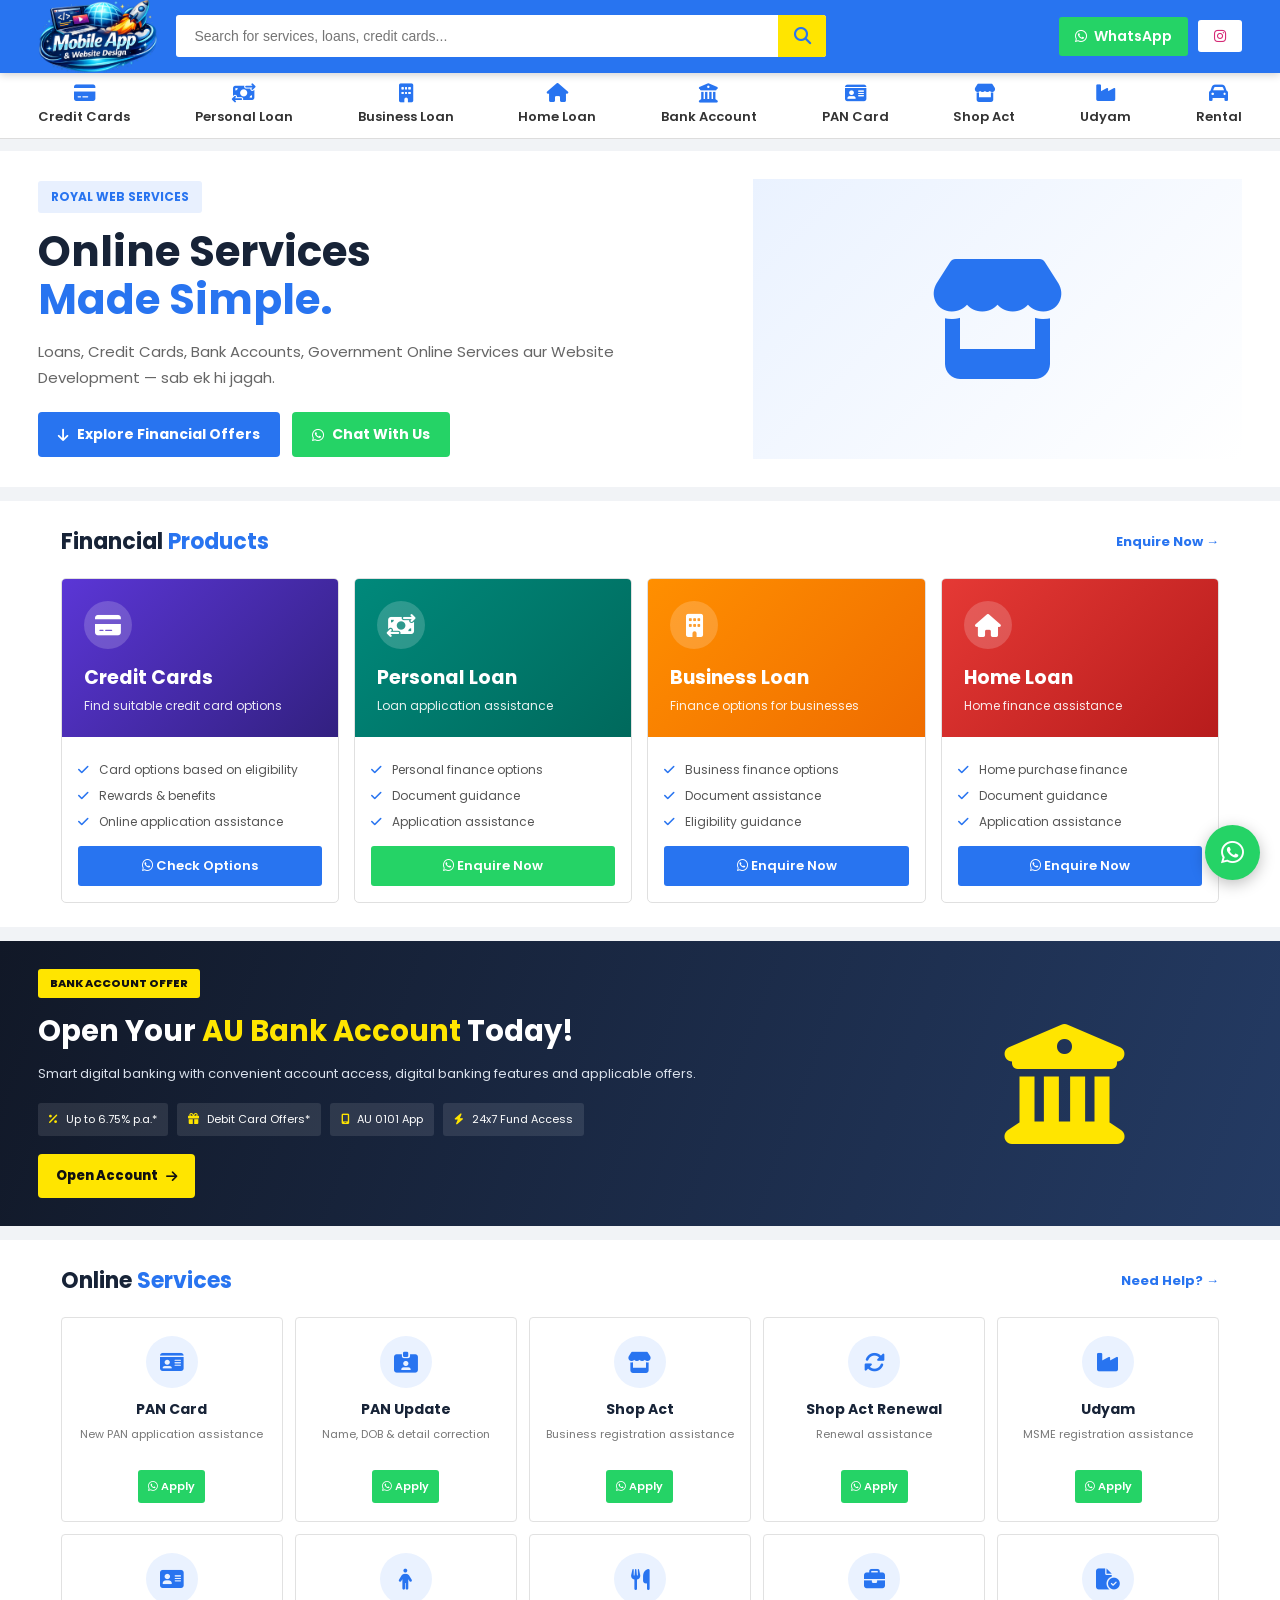
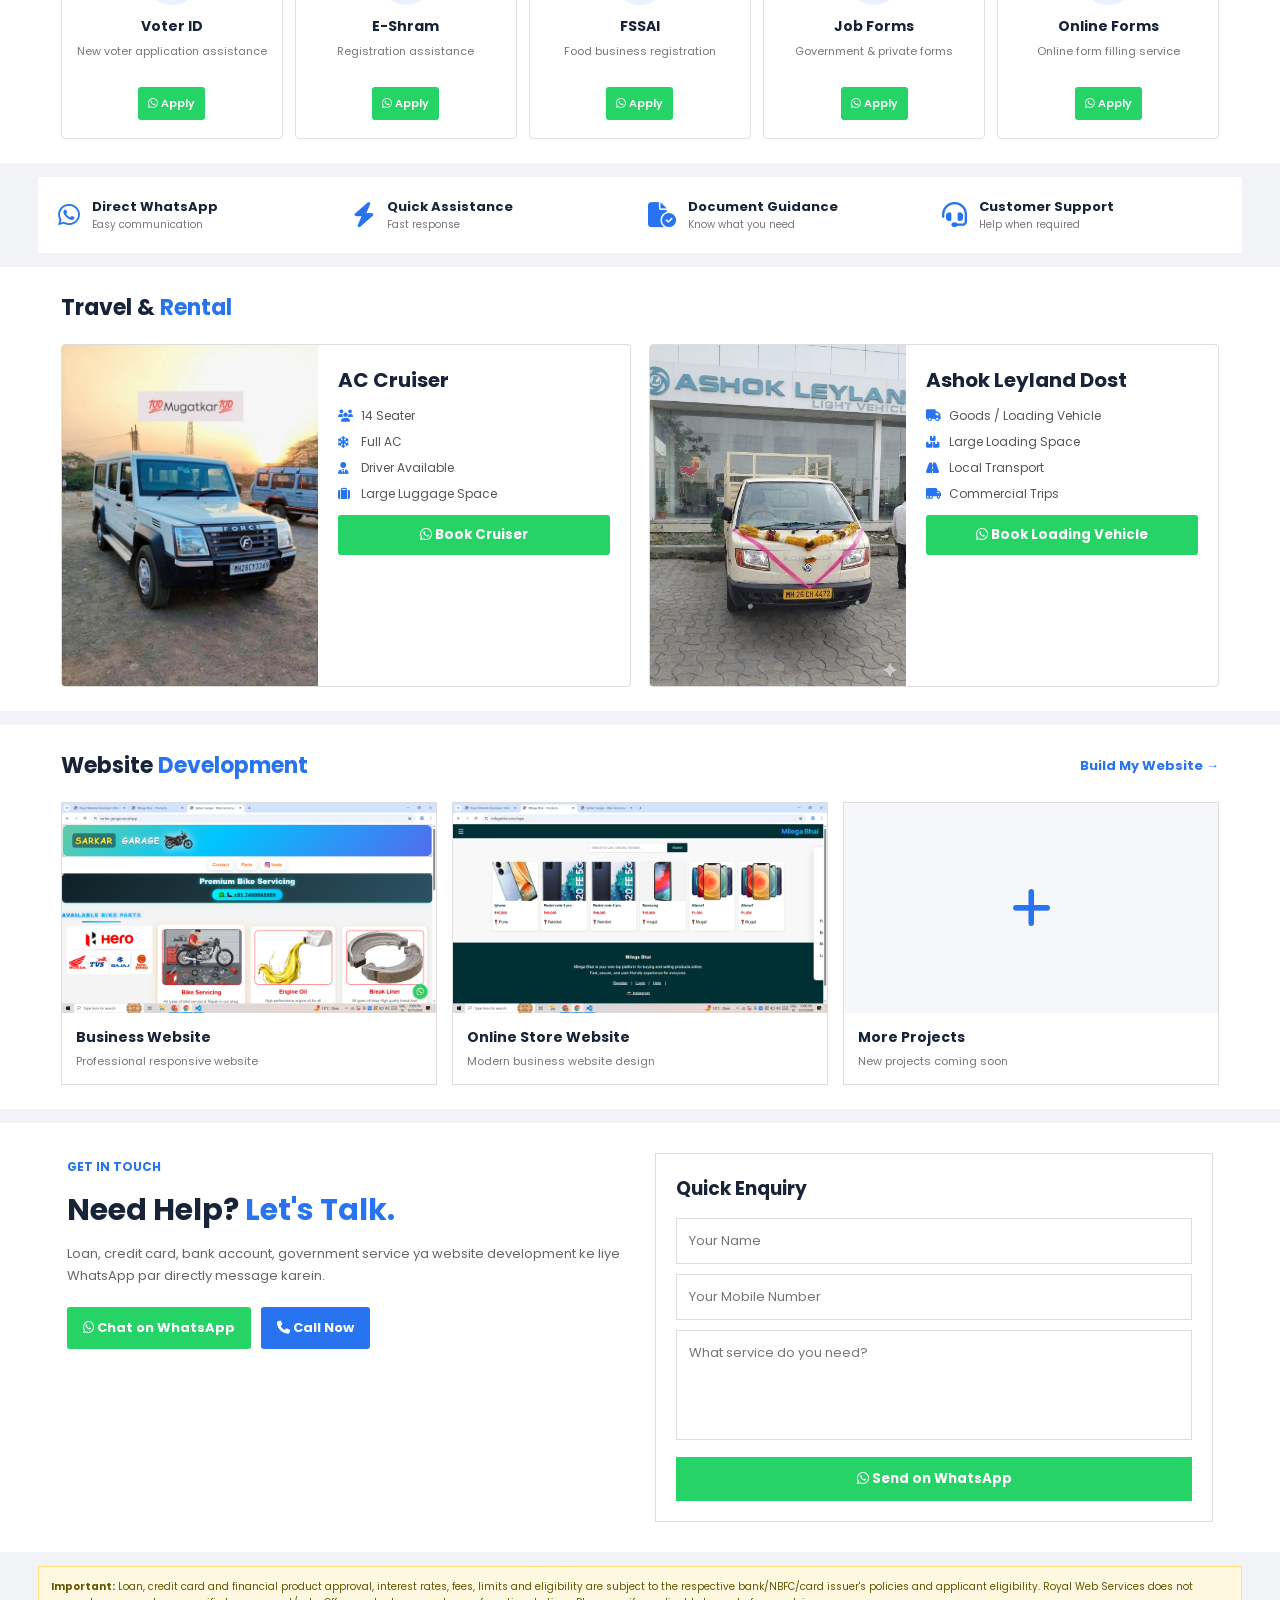
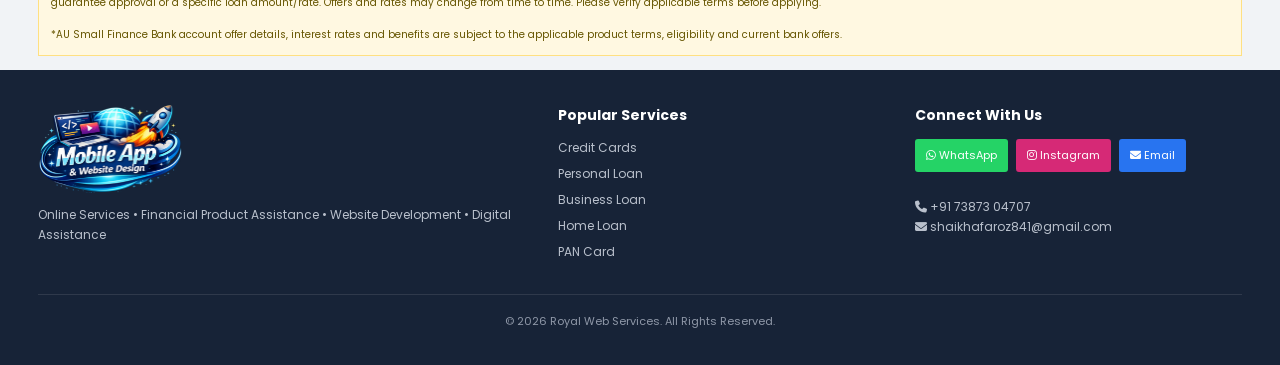
==== index.html @ bbc46e5a "Update index.html" ====
<!DOCTYPE html>
<html lang="en">
<head>

<meta charset="UTF-8">
<meta name="viewport" content="width=device-width, initial-scale=1.0">

<title>Royal Web Services | Online Services, Loans & Credit Cards</title>

<meta name="description"
content="Royal Web Services - PAN Card, Shop Act, Udyam, Credit Cards, Personal Loan, Business Loan, Home Loan, AU Bank Account and Website Development.">

<link rel="preconnect" href="https://fonts.googleapis.com">
<link rel="preconnect" href="https://fonts.gstatic.com" crossorigin>

<link href="https://fonts.googleapis.com/css2?family=Poppins:wght@400;500;600;700;800&display=swap"
rel="stylesheet">

<link rel="stylesheet"
href="https://cdnjs.cloudflare.com/ajax/libs/font-awesome/6.5.0/css/all.min.css">

<!-- Google Analytics -->
<script async src="https://www.googletagmanager.com/gtag/js?id=G-CPXV03J7HS"></script>

<script>
window.dataLayer = window.dataLayer || [];

function gtag(){
    dataLayer.push(arguments);
}

gtag('js', new Date());
gtag('config', 'G-CPXV03J7HS');
</script>

<style>

/* =====================================================
   RESET
===================================================== */

*{
    margin:0;
    padding:0;
    box-sizing:border-box;
}

html{
    scroll-behavior:smooth;
}

body{
    font-family:'Poppins',sans-serif;
    background:#f1f3f6;
    color:#172337;
}

a{
    text-decoration:none;
    color:inherit;
}

button{
    font-family:inherit;
    cursor:pointer;
}

img{
    max-width:100%;
    display:block;
}

.container{
    width:94%;
    max-width:1250px;
    margin:auto;
}


/* =====================================================
   HEADER
===================================================== */

header{
    background:#2874f0;
    position:sticky;
    top:0;
    z-index:9999;
    box-shadow:0 2px 8px rgba(0,0,0,.18);
}

.top-header{
    min-height:64px;
    display:flex;
    align-items:center;
    gap:18px;
}

.logo{
    width:120px;
}

.logo img{
    width:120px;
}


/* SEARCH */

.search-box{
    flex:1;
    position:relative;
    max-width:650px;
}

.search-box input{
    width:100%;
    height:42px;
    border:none;
    outline:none;
    border-radius:3px;
    padding:0 48px 0 18px;
    font-size:14px;
    background:#fff;
}

.search-box button{
    position:absolute;
    right:0;
    top:0;
    width:48px;
    height:42px;
    border:none;
    background:#ffe500;
    color:#2874f0;
    font-size:17px;
    border-radius:0 3px 3px 0;
}


/* HEADER BUTTONS */

.header-actions{
    display:flex;
    align-items:center;
    gap:10px;
    margin-left:auto;
}

.header-btn{
    background:white;
    color:#2874f0;
    padding:9px 16px;
    border-radius:3px;
    font-size:14px;
    font-weight:600;
    display:flex;
    align-items:center;
    gap:7px;
}

.header-btn.whatsapp{
    background:#25d366;
    color:white;
}

.header-btn.instagram{
    background:#fff;
    color:#d62976;
}


/* =====================================================
   CATEGORY BAR
===================================================== */

.category-bar{
    background:white;
    border-bottom:1px solid #ddd;
}

.categories{
    display:flex;
    justify-content:space-between;
    align-items:center;
    overflow-x:auto;
    gap:20px;
    padding:11px 0;
    scrollbar-width:none;
}

.categories::-webkit-scrollbar{
    display:none;
}

.category{
    min-width:max-content;
    text-align:center;
    font-size:13px;
    font-weight:600;
    color:#333;
}

.category i{
    display:block;
    font-size:19px;
    color:#2874f0;
    margin-bottom:4px;
}


/* =====================================================
   HERO
===================================================== */

.hero{
    background:white;
    margin-top:12px;
}

.hero-inner{
    min-height:310px;
    display:grid;
    grid-template-columns:1.4fr 1fr;
    align-items:center;
    gap:30px;
}

.hero-content{
    padding:30px 0;
}

.hero-label{
    display:inline-block;
    background:#e8f0fe;
    color:#2874f0;
    padding:7px 13px;
    border-radius:3px;
    font-size:12px;
    font-weight:700;
    margin-bottom:15px;
}

.hero h1{
    font-size:42px;
    line-height:1.15;
    margin-bottom:15px;
    color:#172337;
}

.hero h1 span{
    color:#2874f0;
}

.hero p{
    color:#666;
    max-width:650px;
    font-size:15px;
    line-height:1.7;
}

.hero-buttons{
    display:flex;
    gap:12px;
    margin-top:22px;
    flex-wrap:wrap;
}

.hero-btn{
    padding:12px 20px;
    border-radius:4px;
    font-weight:700;
    font-size:14px;
    display:inline-flex;
    align-items:center;
    gap:8px;
}

.hero-btn.primary{
    background:#2874f0;
    color:white;
}

.hero-btn.secondary{
    background:#25d366;
    color:white;
}

.hero-image{
    height:280px;
    display:flex;
    align-items:center;
    justify-content:center;
    background:linear-gradient(135deg,#eaf2ff,#fff);
}

.hero-image i{
    font-size:120px;
    color:#2874f0;
}


/* =====================================================
   SECTION
===================================================== */

.section{
    margin-top:14px;
    background:white;
    padding:24px;
}

.section-title{
    display:flex;
    justify-content:space-between;
    align-items:center;
    margin-bottom:20px;
}

.section-title h2{
    font-size:22px;
}

.section-title h2 span{
    color:#2874f0;
}

.view-all{
    color:#2874f0;
    font-size:13px;
    font-weight:700;
}


/* =====================================================
   FINANCIAL PRODUCTS
===================================================== */

.finance-grid{
    display:grid;
    grid-template-columns:repeat(4,1fr);
    gap:15px;
}

.finance-card{
    border:1px solid #e0e0e0;
    border-radius:5px;
    overflow:hidden;
    background:white;
    transition:.25s;
    position:relative;
}

.finance-card:hover{
    transform:translateY(-3px);
    box-shadow:0 5px 18px rgba(0,0,0,.12);
}

.finance-top{
    padding:22px;
    background:linear-gradient(135deg,#2874f0,#1554c4);
    color:white;
}

.finance-top.credit{
    background:linear-gradient(135deg,#5b36d6,#322080);
}

.finance-top.personal{
    background:linear-gradient(135deg,#00897b,#00695c);
}

.finance-top.business{
    background:linear-gradient(135deg,#ff8f00,#ef6c00);
}

.finance-top.home{
    background:linear-gradient(135deg,#e53935,#b71c1c);
}

.finance-icon{
    width:48px;
    height:48px;
    border-radius:50%;
    background:rgba(255,255,255,.18);
    display:flex;
    align-items:center;
    justify-content:center;
    font-size:23px;
    margin-bottom:14px;
}

.finance-top h3{
    font-size:19px;
    margin-bottom:5px;
}

.finance-top p{
    font-size:12px;
    opacity:.9;
}

.finance-body{
    padding:16px;
}

.finance-body ul{
    list-style:none;
    margin-bottom:15px;
}

.finance-body li{
    font-size:12px;
    margin:8px 0;
    color:#555;
}

.finance-body li i{
    color:#2874f0;
    width:18px;
}

.apply-btn{
    width:100%;
    border:none;
    background:#2874f0;
    color:white;
    padding:10px;
    border-radius:3px;
    font-weight:600;
    font-size:13px;
}

.apply-btn.green{
    background:#25d366;
}


/* =====================================================
   AU BANK PROMO
===================================================== */

.au-banner{
    background:linear-gradient(110deg,#111827,#243b64);
    color:white;
    margin-top:14px;
    overflow:hidden;
}

.au-inner{
    min-height:270px;
    display:grid;
    grid-template-columns:1.4fr .6fr;
    align-items:center;
    gap:25px;
}

.au-content{
    padding:28px 0;
}

.au-badge{
    display:inline-block;
    background:#ffe500;
    color:#111;
    padding:6px 12px;
    border-radius:3px;
    font-size:11px;
    font-weight:800;
    margin-bottom:12px;
}

.au-content h2{
    font-size:29px;
    margin-bottom:10px;
}

.au-content h2 span{
    color:#ffe500;
}

.au-content p{
    color:#d9e0eb;
    font-size:13px;
    line-height:1.7;
}

.au-points{
    display:flex;
    flex-wrap:wrap;
    gap:9px;
    margin:18px 0;
}

.au-point{
    background:rgba(255,255,255,.1);
    padding:8px 11px;
    border-radius:3px;
    font-size:11px;
}

.au-point i{
    color:#ffe500;
    margin-right:5px;
}

.au-btn{
    display:inline-flex;
    align-items:center;
    gap:8px;
    background:#ffe500;
    color:#111;
    padding:12px 18px;
    border-radius:4px;
    font-weight:800;
    font-size:13px;
}

.au-visual{
    display:flex;
    justify-content:center;
    align-items:center;
}

.au-visual i{
    font-size:120px;
    color:#ffe500;
}


/* =====================================================
   SERVICE GRID
===================================================== */

.service-grid{
    display:grid;
    grid-template-columns:repeat(5,1fr);
    gap:12px;
}

.service-card{
    border:1px solid #e1e1e1;
    background:white;
    padding:18px 13px;
    text-align:center;
    border-radius:4px;
    transition:.25s;
}

.service-card:hover{
    box-shadow:0 4px 15px rgba(0,0,0,.1);
    transform:translateY(-2px);
}

.service-icon{
    width:52px;
    height:52px;
    margin:auto;
    border-radius:50%;
    display:flex;
    align-items:center;
    justify-content:center;
    background:#eaf2ff;
    color:#2874f0;
    font-size:21px;
}

.service-card h3{
    font-size:14px;
    margin:11px 0 6px;
}

.service-card p{
    color:#777;
    font-size:11px;
    min-height:34px;
    line-height:1.5;
}

.service-whatsapp{
    border:none;
    margin-top:10px;
    background:#25d366;
    color:white;
    padding:8px 10px;
    border-radius:3px;
    font-size:11px;
    font-weight:600;
}


/* =====================================================
   TRUST STRIP
===================================================== */

.trust-strip{
    margin-top:14px;
    background:white;
    padding:20px;
}

.trust-grid{
    display:grid;
    grid-template-columns:repeat(4,1fr);
    gap:15px;
}

.trust{
    display:flex;
    align-items:center;
    gap:12px;
}

.trust i{
    color:#2874f0;
    font-size:25px;
}

.trust h4{
    font-size:13px;
}

.trust p{
    font-size:10px;
    color:#777;
}


/* =====================================================
   RENTAL
===================================================== */

.rental-grid{
    display:grid;
    grid-template-columns:repeat(2,1fr);
    gap:18px;
}

.rental-card{
    border:1px solid #ddd;
    display:grid;
    grid-template-columns:45% 55%;
    overflow:hidden;
    border-radius:4px;
}

.rental-card img{
    width:100%;
    height:100%;
    min-height:220px;
    object-fit:cover;
}

.rental-info{
    padding:20px;
}

.rental-info h3{
    font-size:20px;
    margin-bottom:10px;
}

.rental-info ul{
    list-style:none;
    margin:12px 0;
}

.rental-info li{
    font-size:12px;
    margin:8px 0;
    color:#555;
}

.rental-info li i{
    color:#2874f0;
    width:20px;
}

.rental-btn{
    width:100%;
    border:none;
    background:#25d366;
    color:white;
    padding:10px;
    font-weight:700;
    border-radius:3px;
}


/* =====================================================
   PORTFOLIO
===================================================== */

.portfolio-grid{
    display:grid;
    grid-template-columns:repeat(3,1fr);
    gap:15px;
}

.portfolio-card{
    border:1px solid #ddd;
    overflow:hidden;
    background:white;
}

.portfolio-card img{
    width:100%;
    height:210px;
    object-fit:cover;
}

.portfolio-info{
    padding:14px;
}

.portfolio-info h3{
    font-size:14px;
}

.portfolio-info p{
    font-size:11px;
    color:#777;
    margin-top:5px;
}


/* =====================================================
   CONTACT
===================================================== */

.contact-section{
    margin-top:14px;
    background:white;
    padding:30px;
}

.contact-grid{
    display:grid;
    grid-template-columns:1fr 1fr;
    gap:30px;
}

.contact-info h2{
    font-size:30px;
    margin:10px 0;
}

.contact-info h2 span{
    color:#2874f0;
}

.contact-info p{
    color:#666;
    font-size:13px;
    line-height:1.7;
}

.contact-buttons{
    display:flex;
    gap:10px;
    margin-top:20px;
    flex-wrap:wrap;
}

.contact-btn{
    padding:11px 16px;
    border-radius:3px;
    font-size:13px;
    font-weight:700;
}

.contact-btn.whatsapp{
    background:#25d366;
    color:white;
}

.contact-btn.call{
    background:#2874f0;
    color:white;
}

.enquiry{
    border:1px solid #ddd;
    padding:20px;
}

.enquiry h3{
    margin-bottom:15px;
}

.enquiry input,
.enquiry textarea{
    width:100%;
    border:1px solid #ddd;
    outline:none;
    padding:12px;
    margin-bottom:10px;
    font-family:inherit;
    font-size:13px;
}

.enquiry textarea{
    height:110px;
    resize:none;
}

.enquiry button{
    width:100%;
    border:none;
    background:#25d366;
    color:white;
    padding:12px;
    font-weight:700;
}


/* =====================================================
   FOOTER
===================================================== */

footer{
    background:#172337;
    color:white;
    margin-top:14px;
    padding:35px 0;
}

.footer-grid{
    display:grid;
    grid-template-columns:1.5fr 1fr 1fr;
    gap:30px;
}

.footer-logo img{
    width:145px;
    margin-bottom:12px;
}

footer p{
    color:#b9c0cc;
    font-size:12px;
    line-height:1.7;
}

footer h4{
    margin-bottom:13px;
    font-size:14px;
}

.footer-links{
    list-style:none;
}

.footer-links li{
    margin:8px 0;
    color:#b9c0cc;
    font-size:12px;
}

.footer-links a:hover{
    color:white;
}

.footer-social{
    display:flex;
    gap:8px;
    flex-wrap:wrap;
}

.footer-social a{
    padding:8px 11px;
    border-radius:3px;
    font-size:11px;
}

.footer-social .wa{
    background:#25d366;
}

.footer-social .ig{
    background:#d62976;
}

.footer-social .mail{
    background:#2874f0;
}

.copyright{
    text-align:center;
    border-top:1px solid rgba(255,255,255,.1);
    margin-top:25px;
    padding-top:18px;
    color:#8f98a8;
    font-size:11px;
}


/* =====================================================
   FLOATING WHATSAPP
===================================================== */

.floating-whatsapp{
    position:fixed;
    right:20px;
    bottom:20px;
    z-index:999;
    width:55px;
    height:55px;
    background:#25d366;
    color:white;
    border-radius:50%;
    display:flex;
    align-items:center;
    justify-content:center;
    font-size:26px;
    box-shadow:0 4px 15px rgba(0,0,0,.25);
}

.floating-whatsapp span{
    display:none;
}


/* =====================================================
   DISCLAIMER
===================================================== */

.disclaimer{
    background:#fff8e1;
    border:1px solid #ffe082;
    padding:12px;
    margin-top:14px;
    font-size:10px;
    color:#665500;
    line-height:1.6;
}


/* =====================================================
   MOBILE
===================================================== */

@media(max-width:900px){

    .top-header{
        flex-wrap:wrap;
        padding:10px 0;
        gap:10px;
    }

    .logo{
        width:120px;
    }

    .logo img{
        width:120px;
    }

    .search-box{
        order:3;
        flex-basis:100%;
        max-width:none;
    }

    .header-actions{
        margin-left:auto;
    }

    .header-btn{
        padding:8px 10px;
        font-size:11px;
    }

    .hero-inner{
        grid-template-columns:1fr;
    }

    .hero{
        text-align:center;
    }

    .hero-buttons{
        justify-content:center;
    }

    .hero-image{
        display:none;
    }

    .hero h1{
        font-size:31px;
    }

    .finance-grid{
        grid-template-columns:repeat(2,1fr);
    }

    .service-grid{
        grid-template-columns:repeat(3,1fr);
    }

    .au-inner{
        grid-template-columns:1fr;
    }

    .au-content{
        text-align:center;
    }

    .au-points{
        justify-content:center;
    }

    .au-visual{
        display:none;
    }

    .trust-grid{
        grid-template-columns:repeat(2,1fr);
    }

    .rental-grid{
        grid-template-columns:1fr;
    }

    .portfolio-grid{
        grid-template-columns:1fr 1fr;
    }

    .contact-grid{
        grid-template-columns:1fr;
    }

    .footer-grid{
        grid-template-columns:1fr 1fr;
    }
}


@media(max-width:600px){

    .container{
        width:94%;
    }

    .category{
        font-size:11px;
    }

    .category i{
        font-size:17px;
    }

    .section{
        padding:16px 12px;
    }

    .section-title h2{
        font-size:18px;
    }

    .finance-grid{
        grid-template-columns:1fr 1fr;
        gap:8px;
    }

    .finance-top{
        padding:15px;
    }

    .finance-top h3{
        font-size:15px;
    }

    .finance-body{
        padding:12px;
    }

    .finance-body li{
        font-size:10px;
    }

    .service-grid{
        grid-template-columns:repeat(2,1fr);
        gap:8px;
    }

    .service-card{
        padding:14px 8px;
    }

    .service-card h3{
        font-size:12px;
    }

    .service-card p{
        font-size:9px;
    }

    .service-whatsapp{
        font-size:9px;
    }

    .trust-grid{
        grid-template-columns:1fr 1fr;
    }

    .trust h4{
        font-size:11px;
    }

    .trust p{
        font-size:9px;
    }

    .rental-card{
        grid-template-columns:1fr;
    }

    .rental-card img{
        height:190px;
        min-height:0;
    }

    .portfolio-grid{
        grid-template-columns:1fr;
    }

    .contact-section{
        padding:20px 12px;
    }

    .contact-info h2{
        font-size:24px;
    }

    .footer-grid{
        grid-template-columns:1fr;
    }

    .floating-whatsapp{
        width:auto;
        height:45px;
        border-radius:25px;
        padding:0 16px;
        gap:7px;
        font-size:19px;
    }

    .floating-whatsapp span{
        display:block;
        font-size:12px;
        font-weight:700;
    }
}

</style>

</head>


<body>


<!-- =====================================================
     HEADER
===================================================== -->

<header>

<div class="container top-header">

<a href="#home" class="logo">
<img src="logo.png" alt="Royal Web Services">
</a>

<div class="search-box">

<input
type="text"
id="searchInput"
placeholder="Search for services, loans, credit cards..."
>

<button onclick="searchServices()">
<i class="fas fa-search"></i>
</button>

</div>


<div class="header-actions">

<a
href="https://wa.me/917387304707"
target="_blank"
class="header-btn whatsapp">

<i class="fab fa-whatsapp"></i>
WhatsApp

</a>

<a
href="https://www.instagram.com/royal_website_122/"
target="_blank"
class="header-btn instagram">

<i class="fab fa-instagram"></i>

</a>

</div>

</div>

</header>



<!-- =====================================================
     CATEGORY BAR
===================================================== -->

<div class="category-bar">

<div class="container categories">

<a href="#finance" class="category">
<i class="fas fa-credit-card"></i>
Credit Cards
</a>

<a href="#finance" class="category">
<i class="fas fa-money-bill-transfer"></i>
Personal Loan
</a>

<a href="#finance" class="category">
<i class="fas fa-building"></i>
Business Loan
</a>

<a href="#finance" class="category">
<i class="fas fa-house"></i>
Home Loan
</a>

<a href="#au-account" class="category">
<i class="fas fa-building-columns"></i>
Bank Account
</a>

<a href="#services" class="category">
<i class="fas fa-id-card"></i>
PAN Card
</a>

<a href="#services" class="category">
<i class="fas fa-store"></i>
Shop Act
</a>

<a href="#services" class="category">
<i class="fas fa-industry"></i>
Udyam
</a>

<a href="#rental" class="category">
<i class="fas fa-car"></i>
Rental
</a>

</div>

</div>



<!-- =====================================================
     HERO
===================================================== -->

<section class="hero" id="home">

<div class="container hero-inner">

<div class="hero-content">

<span class="hero-label">
ROYAL WEB SERVICES
</span>

<h1>
Online Services<br>
<span>Made Simple.</span>
</h1>

<p>
Loans, Credit Cards, Bank Accounts, Government Online Services
aur Website Development — sab ek hi jagah.
</p>

<div class="hero-buttons">

<a href="#finance" class="hero-btn primary">

<i class="fas fa-arrow-down"></i>

Explore Financial Offers

</a>

<a
href="https://wa.me/917387304707?text=Hello%20Royal%20Web%20Services%2C%20I%20need%20help."
target="_blank"
class="hero-btn secondary">

<i class="fab fa-whatsapp"></i>

Chat With Us

</a>

</div>

</div>


<div class="hero-image">

<i class="fas fa-store"></i>

</div>

</div>

</section>



<!-- =====================================================
     FINANCIAL PRODUCTS
===================================================== -->

<section class="section" id="finance">

<div class="container">

<div class="section-title">

<h2>
Financial <span>Products</span>
</h2>

<a href="#contact" class="view-all">
Enquire Now →
</a>

</div>


<div class="finance-grid">


<!-- CREDIT CARD -->

<div class="finance-card">

<div class="finance-top credit">

<div class="finance-icon">
<i class="fas fa-credit-card"></i>
</div>

<h3>Credit Cards</h3>

<p>Find suitable credit card options</p>

</div>

<div class="finance-body">

<ul>

<li>
<i class="fas fa-check"></i>
Card options based on eligibility
</li>

<li>
<i class="fas fa-check"></i>
Rewards & benefits
</li>

<li>
<i class="fas fa-check"></i>
Online application assistance
</li>

</ul>

<button
class="apply-btn"
onclick="openWhatsApp('Credit Card Enquiry')">

<i class="fab fa-whatsapp"></i>

Check Options

</button>

</div>

</div>



<!-- PERSONAL LOAN -->

<div class="finance-card">

<div class="finance-top personal">

<div class="finance-icon">
<i class="fas fa-money-bill-transfer"></i>
</div>

<h3>Personal Loan</h3>

<p>Loan application assistance</p>

</div>

<div class="finance-body">

<ul>

<li>
<i class="fas fa-check"></i>
Personal finance options
</li>

<li>
<i class="fas fa-check"></i>
Document guidance
</li>

<li>
<i class="fas fa-check"></i>
Application assistance
</li>

</ul>

<button
class="apply-btn green"
onclick="openWhatsApp('Personal Loan Enquiry')">

<i class="fab fa-whatsapp"></i>

Enquire Now

</button>

</div>

</div>



<!-- BUSINESS LOAN -->

<div class="finance-card">

<div class="finance-top business">

<div class="finance-icon">
<i class="fas fa-building"></i>
</div>

<h3>Business Loan</h3>

<p>Finance options for businesses</p>

</div>

<div class="finance-body">

<ul>

<li>
<i class="fas fa-check"></i>
Business finance options
</li>

<li>
<i class="fas fa-check"></i>
Document assistance
</li>

<li>
<i class="fas fa-check"></i>
Eligibility guidance
</li>

</ul>

<button
class="apply-btn"
onclick="openWhatsApp('Business Loan Enquiry')">

<i class="fab fa-whatsapp"></i>

Enquire Now

</button>

</div>

</div>



<!-- HOME LOAN -->

<div class="finance-card">

<div class="finance-top home">

<div class="finance-icon">
<i class="fas fa-house"></i>
</div>

<h3>Home Loan</h3>

<p>Home finance assistance</p>

</div>

<div class="finance-body">

<ul>

<li>
<i class="fas fa-check"></i>
Home purchase finance
</li>

<li>
<i class="fas fa-check"></i>
Document guidance
</li>

<li>
<i class="fas fa-check"></i>
Application assistance
</li>

</ul>

<button
class="apply-btn"
onclick="openWhatsApp('Home Loan Enquiry')">

<i class="fab fa-whatsapp"></i>

Enquire Now

</button>

</div>

</div>


</div>

</div>

</section>



<!-- =====================================================
     AU SMALL FINANCE BANK
===================================================== -->

<section class="au-banner" id="au-account">

<div class="container au-inner">

<div class="au-content">

<span class="au-badge">
BANK ACCOUNT OFFER
</span>

<h2>
Open Your <span>AU Bank Account</span> Today!
</h2>

<p>
Smart digital banking with convenient account access,
digital banking features and applicable offers.
</p>


<div class="au-points">

<div class="au-point">
<i class="fas fa-percent"></i>
Up to 6.75% p.a.* 
</div>

<div class="au-point">
<i class="fas fa-gift"></i>
Debit Card Offers*
</div>

<div class="au-point">
<i class="fas fa-mobile-screen"></i>
AU 0101 App
</div>

<div class="au-point">
<i class="fas fa-bolt"></i>
24x7 Fund Access
</div>

</div>


<a
href="https://leads.banksathi.com/?h=TEg0d1FTWHl2MWlHSEhVMXRqamhJUT09"
target="_blank"
rel="noopener noreferrer"
class="au-btn"
onclick="trackAUClick()">

Open Account

<i class="fas fa-arrow-right"></i>

</a>

</div>


<div class="au-visual">

<i class="fas fa-building-columns"></i>

</div>

</div>

</section>



<!-- =====================================================
     SERVICES
===================================================== -->

<section class="section" id="services">

<div class="container">

<div class="section-title">

<h2>
Online <span>Services</span>
</h2>

<a href="#contact" class="view-all">
Need Help? →
</a>

</div>


<div class="service-grid">


<!-- PAN -->

<div class="service-card">

<div class="service-icon">
<i class="fas fa-id-card"></i>
</div>

<h3>PAN Card</h3>

<p>New PAN application assistance</p>

<button
class="service-whatsapp"
onclick="openWhatsApp('PAN Card New Application')">

<i class="fab fa-whatsapp"></i>
Apply

</button>

</div>


<!-- PAN UPDATE -->

<div class="service-card">

<div class="service-icon">
<i class="fas fa-id-card-clip"></i>
</div>

<h3>PAN Update</h3>

<p>Name, DOB & detail correction</p>

<button
class="service-whatsapp"
onclick="openWhatsApp('PAN Card Update / Correction')">

<i class="fab fa-whatsapp"></i>
Apply

</button>

</div>


<!-- SHOP ACT -->

<div class="service-card">

<div class="service-icon">
<i class="fas fa-store"></i>
</div>

<h3>Shop Act</h3>

<p>Business registration assistance</p>

<button
class="service-whatsapp"
onclick="openWhatsApp('Shop Act Registration')">

<i class="fab fa-whatsapp"></i>
Apply

</button>

</div>


<!-- SHOP RENEWAL -->

<div class="service-card">

<div class="service-icon">
<i class="fas fa-rotate"></i>
</div>

<h3>Shop Act Renewal</h3>

<p>Renewal assistance</p>

<button
class="service-whatsapp"
onclick="openWhatsApp('Shop Act Renewal')">

<i class="fab fa-whatsapp"></i>
Apply

</button>

</div>


<!-- UDYAM -->

<div class="service-card">

<div class="service-icon">
<i class="fas fa-industry"></i>
</div>

<h3>Udyam</h3>

<p>MSME registration assistance</p>

<button
class="service-whatsapp"
onclick="openWhatsApp('Udyam Registration')">

<i class="fab fa-whatsapp"></i>
Apply

</button>

</div>


<!-- VOTER -->

<div class="service-card">

<div class="service-icon">
<i class="fas fa-address-card"></i>
</div>

<h3>Voter ID</h3>

<p>New voter application assistance</p>

<button
class="service-whatsapp"
onclick="openWhatsApp('Voter ID Application')">

<i class="fab fa-whatsapp"></i>
Apply

</button>

</div>


<!-- ESHRAM -->

<div class="service-card">

<div class="service-icon">
<i class="fas fa-person"></i>
</div>

<h3>E-Shram</h3>

<p>Registration assistance</p>

<button
class="service-whatsapp"
onclick="openWhatsApp('E-Shram Card')">

<i class="fab fa-whatsapp"></i>
Apply

</button>

</div>


<!-- FSSAI -->

<div class="service-card">

<div class="service-icon">
<i class="fas fa-utensils"></i>
</div>

<h3>FSSAI</h3>

<p>Food business registration</p>

<button
class="service-whatsapp"
onclick="openWhatsApp('FSSAI Registration')">

<i class="fab fa-whatsapp"></i>
Apply

</button>

</div>


<!-- JOB FORM -->

<div class="service-card">

<div class="service-icon">
<i class="fas fa-briefcase"></i>
</div>

<h3>Job Forms</h3>

<p>Government & private forms</p>

<button
class="service-whatsapp"
onclick="openWhatsApp('Job Form Application')">

<i class="fab fa-whatsapp"></i>
Apply

</button>

</div>


<!-- ONLINE FORMS -->

<div class="service-card">

<div class="service-icon">
<i class="fas fa-file-circle-check"></i>
</div>

<h3>Online Forms</h3>

<p>Online form filling service</p>

<button
class="service-whatsapp"
onclick="openWhatsApp('Online Form Filling')">

<i class="fab fa-whatsapp"></i>
Apply

</button>

</div>


</div>

</div>

</section>



<!-- =====================================================
     TRUST
===================================================== -->

<div class="container">

<div class="trust-strip">

<div class="trust-grid">

<div class="trust">

<i class="fab fa-whatsapp"></i>

<div>

<h4>Direct WhatsApp</h4>

<p>Easy communication</p>

</div>

</div>


<div class="trust">

<i class="fas fa-bolt"></i>

<div>

<h4>Quick Assistance</h4>

<p>Fast response</p>

</div>

</div>


<div class="trust">

<i class="fas fa-file-circle-check"></i>

<div>

<h4>Document Guidance</h4>

<p>Know what you need</p>

</div>

</div>


<div class="trust">

<i class="fas fa-headset"></i>

<div>

<h4>Customer Support</h4>

<p>Help when required</p>

</div>

</div>

</div>

</div>

</div>



<!-- =====================================================
     RENTAL
===================================================== -->

<section class="section" id="rental">

<div class="container">

<div class="section-title">

<h2>
Travel & <span>Rental</span>
</h2>

</div>


<div class="rental-grid">


<!-- CRUISER -->

<div class="rental-card">

<img
src="Cluiser.jpeg"
alt="AC Cruiser Rental">

<div class="rental-info">

<h3>AC Cruiser</h3>

<ul>

<li>
<i class="fas fa-users"></i>
14 Seater
</li>

<li>
<i class="fas fa-snowflake"></i>
Full AC
</li>

<li>
<i class="fas fa-user-tie"></i>
Driver Available
</li>

<li>
<i class="fas fa-suitcase"></i>
Large Luggage Space
</li>

</ul>

<button
class="rental-btn"
onclick="openWhatsApp('AC Cruiser Booking')">

<i class="fab fa-whatsapp"></i>
Book Cruiser

</button>

</div>

</div>



<!-- DOST -->

<div class="rental-card">

<img
src="Ertiga.jpeg"
alt="Ashok Leyland Dost Loading Vehicle">

<div class="rental-info">

<h3>Ashok Leyland Dost</h3>

<ul>

<li>
<i class="fas fa-truck"></i>
Goods / Loading Vehicle
</li>

<li>
<i class="fas fa-boxes-stacked"></i>
Large Loading Space
</li>

<li>
<i class="fas fa-road"></i>
Local Transport
</li>

<li>
<i class="fas fa-truck-moving"></i>
Commercial Trips
</li>

</ul>

<button
class="rental-btn"
onclick="openWhatsApp('Ashok Leyland Dost Booking')">

<i class="fab fa-whatsapp"></i>
Book Loading Vehicle

</button>

</div>

</div>


</div>

</div>

</section>



<!-- =====================================================
     PORTFOLIO
===================================================== -->

<section class="section" id="portfolio">

<div class="container">

<div class="section-title">

<h2>
Website <span>Development</span>
</h2>

<a href="#contact" class="view-all">
Build My Website →
</a>

</div>


<div class="portfolio-grid">


<div class="portfolio-card">

<img
src="Screenshot (158).png"
alt="Website Project">

<div class="portfolio-info">

<h3>Business Website</h3>

<p>Professional responsive website</p>

</div>

</div>


<div class="portfolio-card">

<img
src="Screenshot (159).png"
alt="Website Project">

<div class="portfolio-info">

<h3>Online Store Website</h3>

<p>Modern business website design</p>

</div>

</div>


<div class="portfolio-card">

<div style="
height:210px;
display:flex;
align-items:center;
justify-content:center;
background:#f5f7fa;
">

<i
class="fas fa-plus"
style="
font-size:45px;
color:#2874f0;
">
</i>

</div>

<div class="portfolio-info">

<h3>More Projects</h3>

<p>New projects coming soon</p>

</div>

</div>


</div>

</div>

</section>



<!-- =====================================================
     CONTACT
===================================================== -->

<section class="contact-section" id="contact">

<div class="container contact-grid">


<div class="contact-info">

<span style="
color:#2874f0;
font-size:12px;
font-weight:700;
">
GET IN TOUCH
</span>

<h2>
Need Help?
<span>Let's Talk.</span>
</h2>

<p>
Loan, credit card, bank account, government service
ya website development ke liye WhatsApp par directly
message karein.
</p>


<div class="contact-buttons">

<a
href="https://wa.me/917387304707"
target="_blank"
class="contact-btn whatsapp">

<i class="fab fa-whatsapp"></i>
Chat on WhatsApp

</a>


<a
href="tel:+917387304707"
class="contact-btn call">

<i class="fas fa-phone"></i>
Call Now

</a>

</div>

</div>



<form class="enquiry" id="contactForm">

<h3>
Quick Enquiry
</h3>

<input
type="text"
id="name"
placeholder="Your Name"
required>

<input
type="tel"
id="mobile"
placeholder="Your Mobile Number"
required>

<textarea
id="message"
placeholder="What service do you need?"
required></textarea>

<button type="submit">

<i class="fab fa-whatsapp"></i>

Send on WhatsApp

</button>

</form>


</div>

</section>



<!-- =====================================================
     DISCLAIMER
===================================================== -->

<div class="container">

<div class="disclaimer">

<strong>Important:</strong>
Loan, credit card and financial product approval, interest rates,
fees, limits and eligibility are subject to the respective
bank/NBFC/card issuer's policies and applicant eligibility.
Royal Web Services does not guarantee approval or a specific
loan amount/rate. Offers and rates may change from time to time.
Please verify applicable terms before applying.

<br><br>

*AU Small Finance Bank account offer details, interest rates and
benefits are subject to the applicable product terms, eligibility
and current bank offers.

</div>

</div>



<!-- =====================================================
     FOOTER
===================================================== -->

<footer>

<div class="container">

<div class="footer-grid">


<div>

<div class="footer-logo">

<img
src="logo.png"
alt="Royal Web Services">

</div>

<p>
Online Services • Financial Product Assistance •
Website Development • Digital Assistance
</p>

</div>


<div>

<h4>Popular Services</h4>

<ul class="footer-links">

<li>
<a href="#finance">Credit Cards</a>
</li>

<li>
<a href="#finance">Personal Loan</a>
</li>

<li>
<a href="#finance">Business Loan</a>
</li>

<li>
<a href="#finance">Home Loan</a>
</li>

<li>
<a href="#services">PAN Card</a>
</li>

</ul>

</div>


<div>

<h4>Connect With Us</h4>

<div class="footer-social">

<a
href="https://wa.me/917387304707"
target="_blank"
class="wa">

<i class="fab fa-whatsapp"></i>
WhatsApp

</a>

<a
href="https://www.instagram.com/royal_website_122/"
target="_blank"
class="ig">

<i class="fab fa-instagram"></i>
Instagram

</a>

<a
href="mailto:shaikhafaroz841@gmail.com"
class="mail">

<i class="fas fa-envelope"></i>
Email

</a>

</div>

<br>

<p>
<i class="fas fa-phone"></i>
+91 73873 04707
</p>

<p>
<i class="fas fa-envelope"></i>
shaikhafaroz841@gmail.com
</p>

</div>


</div>


<div class="copyright">

© 2026 Royal Web Services. All Rights Reserved.

</div>

</div>

</footer>



<!-- =====================================================
     FLOATING WHATSAPP
===================================================== -->

<a
href="https://wa.me/917387304707?text=Hello%20Royal%20Web%20Services%2C%20I%20need%20help."
target="_blank"
class="floating-whatsapp"
aria-label="Chat on WhatsApp">

<i class="fab fa-whatsapp"></i>

<span>Chat</span>

</a>



<!-- =====================================================
     JAVASCRIPT
===================================================== -->

<script>

const whatsappNumber = "917387304707";


/* =====================================================
   WHATSAPP SERVICE
===================================================== */

function openWhatsApp(service){

    const message =
`Hello Royal Web Services 👋

Mujhe "${service}" ke regarding information chahiye.

Please mujhe eligibility, required documents, charges/process aur available options bata dijiye.

Thank you.`;

    const url =
    "https://wa.me/" +
    whatsappNumber +
    "?text=" +
    encodeURIComponent(message);

    window.open(url,"_blank");
}



/* =====================================================
   CONTACT FORM
===================================================== */

document
.getElementById("contactForm")
.addEventListener("submit",function(e){

    e.preventDefault();

    const name =
    document.getElementById("name").value.trim();

    const mobile =
    document.getElementById("mobile").value.trim();

    const message =
    document.getElementById("message").value.trim();


    const whatsappMessage =
`Hello Royal Web Services 👋

Name: ${name}

Mobile: ${mobile}

Requirement:
${message}

Please contact me regarding this service.`;

    const url =
    "https://wa.me/" +
    whatsappNumber +
    "?text=" +
    encodeURIComponent(whatsappMessage);

    window.open(url,"_blank");

});



/* =====================================================
   SEARCH
===================================================== */

function searchServices(){

    const input =
    document
    .getElementById("searchInput")
    .value
    .toLowerCase()
    .trim();

    if(!input){
        alert("Please search for a service.");
        return;
    }

    const text =
    document.body.innerText.toLowerCase();

    if(text.includes(input)){

        const sections =
        document.querySelectorAll(
            ".finance-card, .service-card"
        );

        let found = false;

        sections.forEach(card => {

            if(
                card.innerText
                .toLowerCase()
                .includes(input)
            ){

                card.scrollIntoView({
                    behavior:"smooth",
                    block:"center"
                });

                card.style.boxShadow =
                "0 0 0 3px #2874f0";

                setTimeout(() => {

                    card.style.boxShadow = "";

                },2500);

                found = true;
            }

        });

        if(!found){

            document
            .getElementById("finance")
            .scrollIntoView({
                behavior:"smooth"
            });

        }

    }else{

        alert(
        "Service nahi mila. WhatsApp par enquiry karein."
        );

    }

}



/* =====================================================
   AU TRACKING
===================================================== */

function trackAUClick(){

    if(typeof gtag === "function"){

        gtag(
            "event",
            "au_account_click",
            {
                event_category:"financial_product",
                event_label:"AU Small Finance Bank Account"
            }
        );

    }

}



/* =====================================================
   LOAN TRACKING
===================================================== */

function trackLoanClick(){

    if(typeof gtag === "function"){

        gtag(
            "event",
            "loan_click",
            {
                event_category:"financial_product",
                event_label:"Loan Application"
            }
        );

    }

}

</script>


</body>
</html>
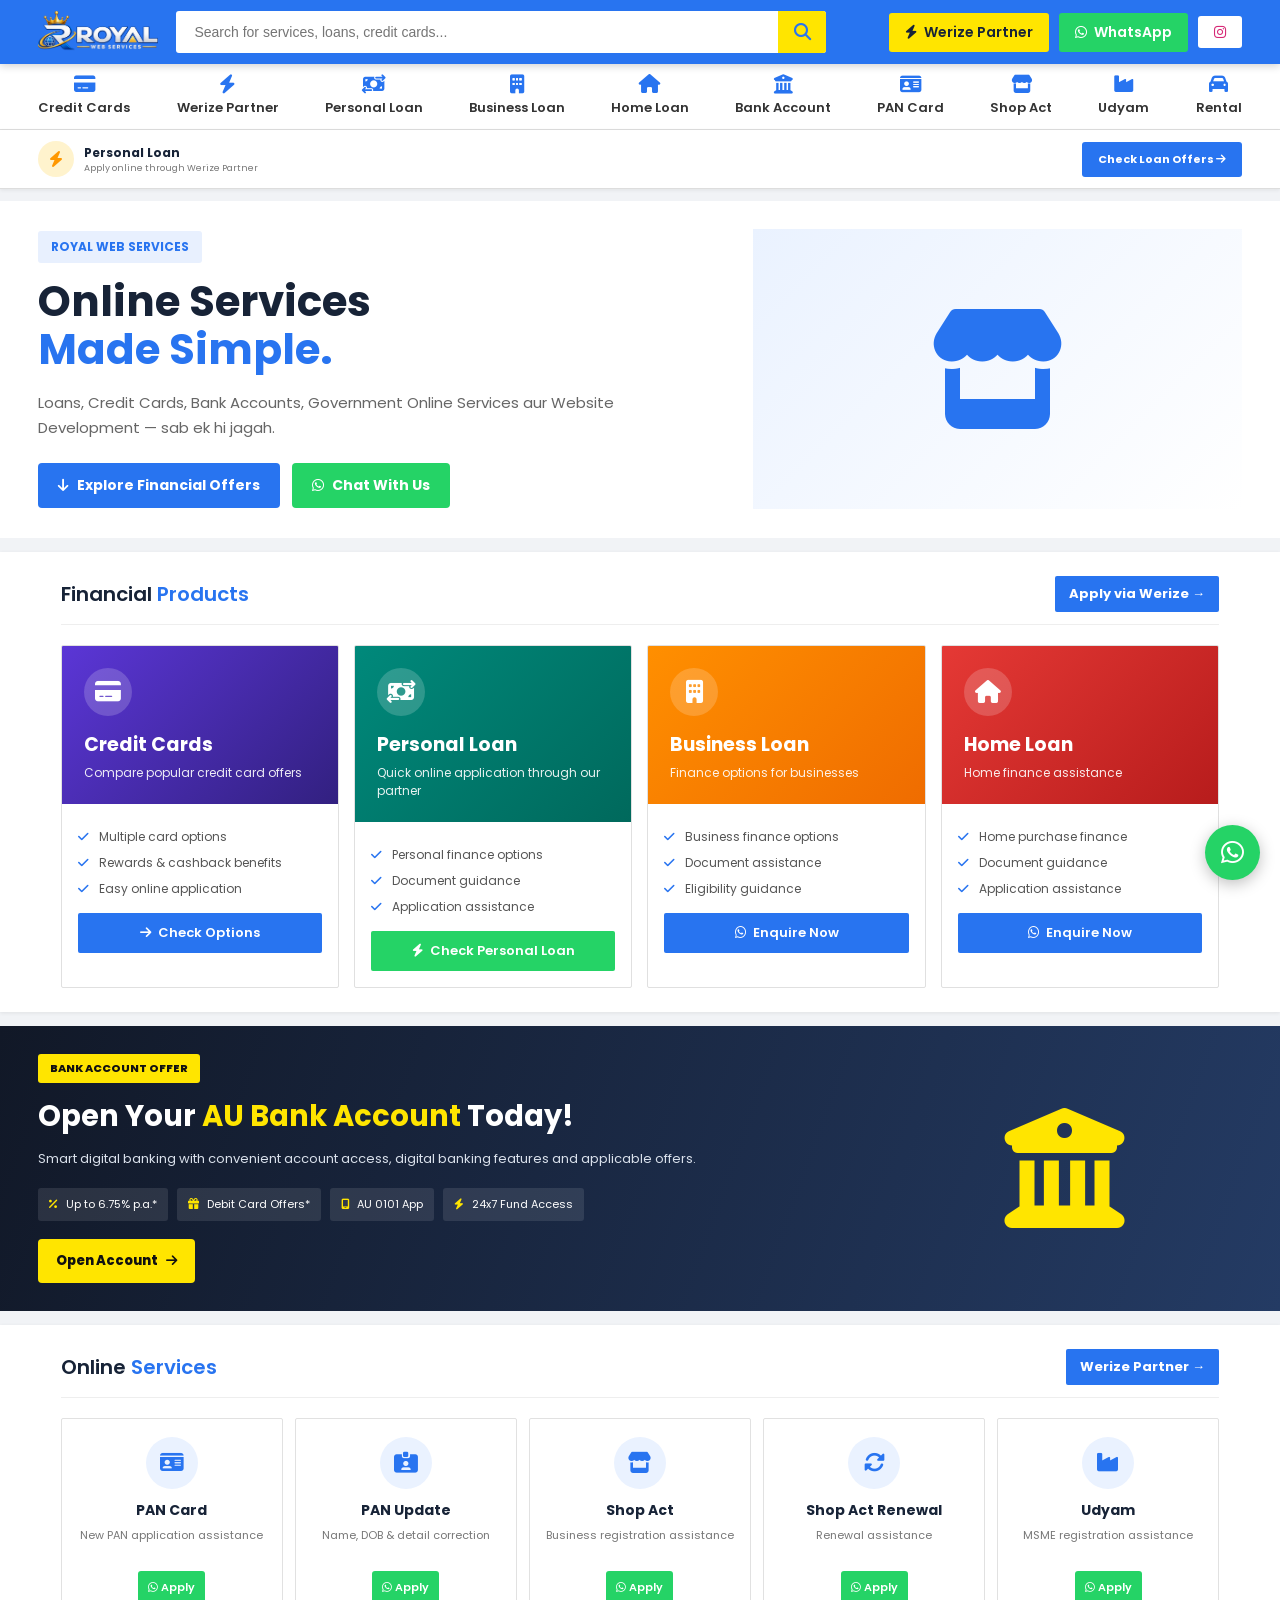
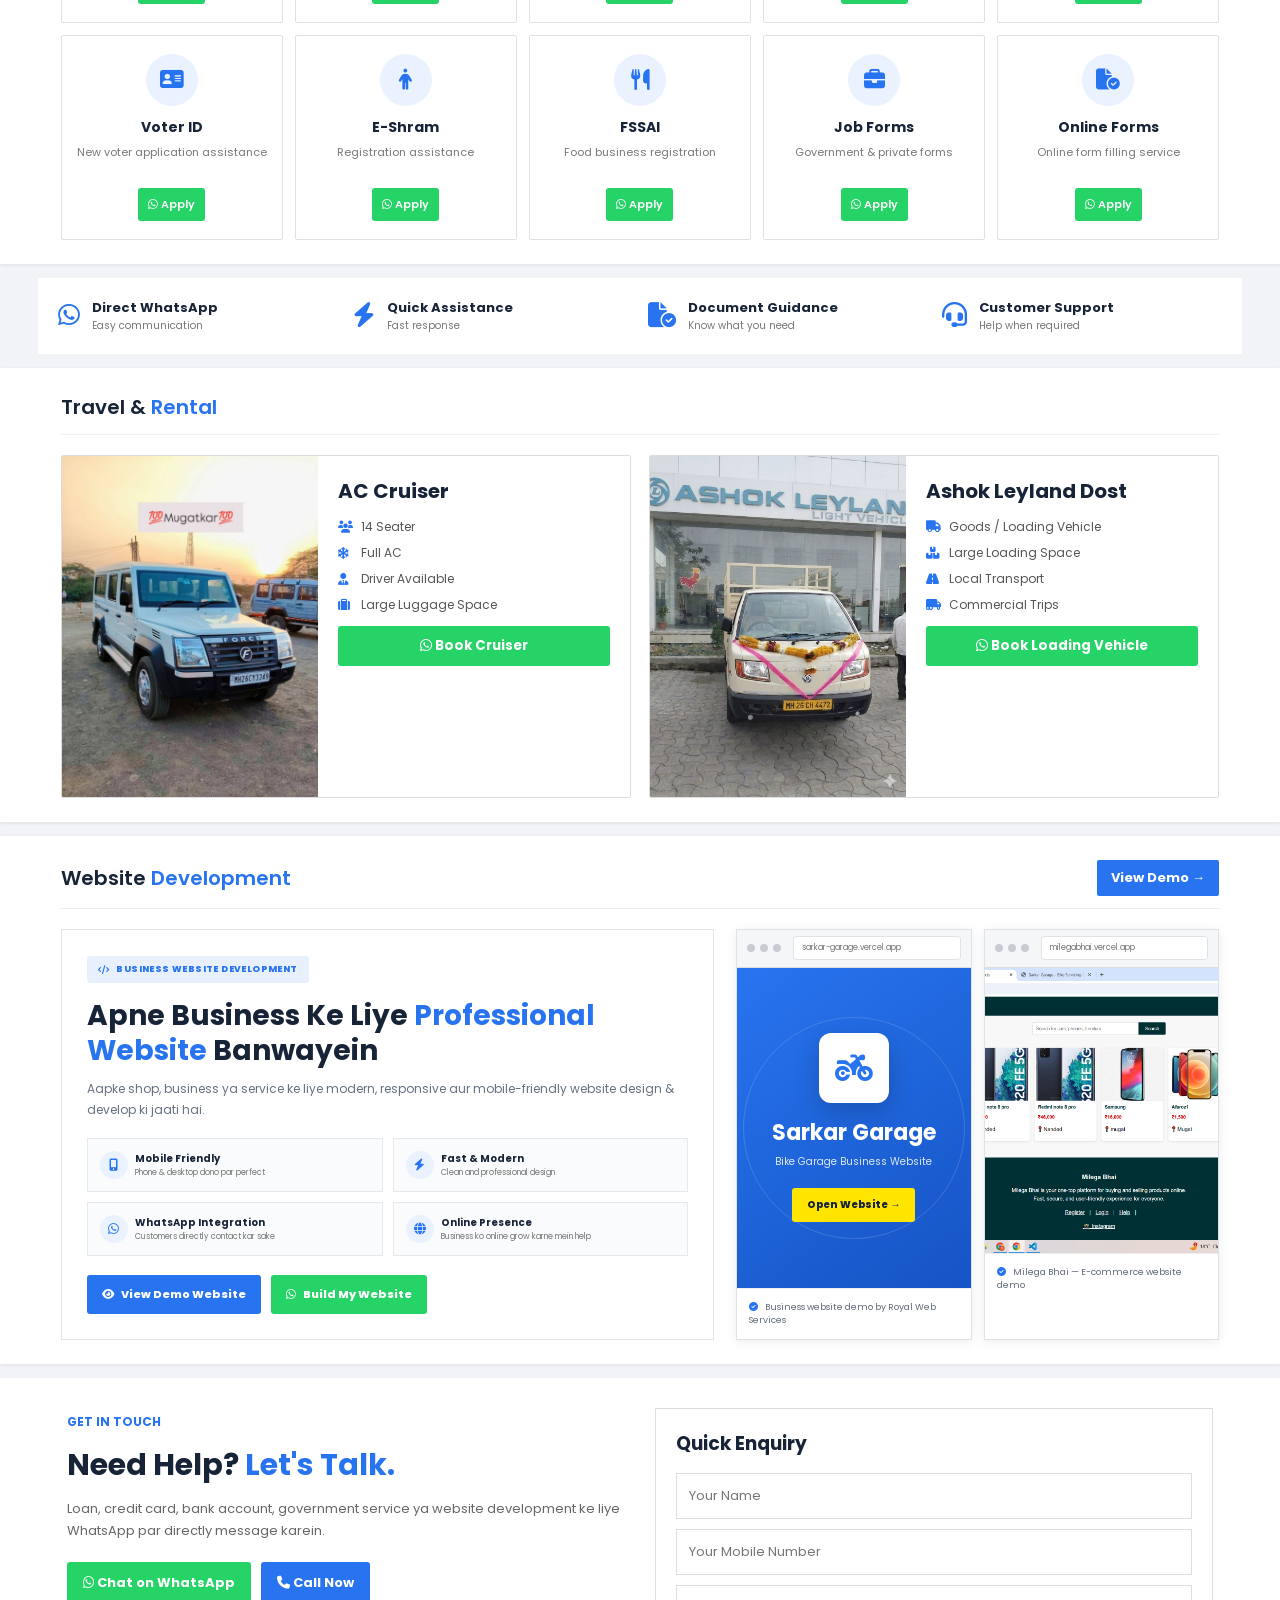
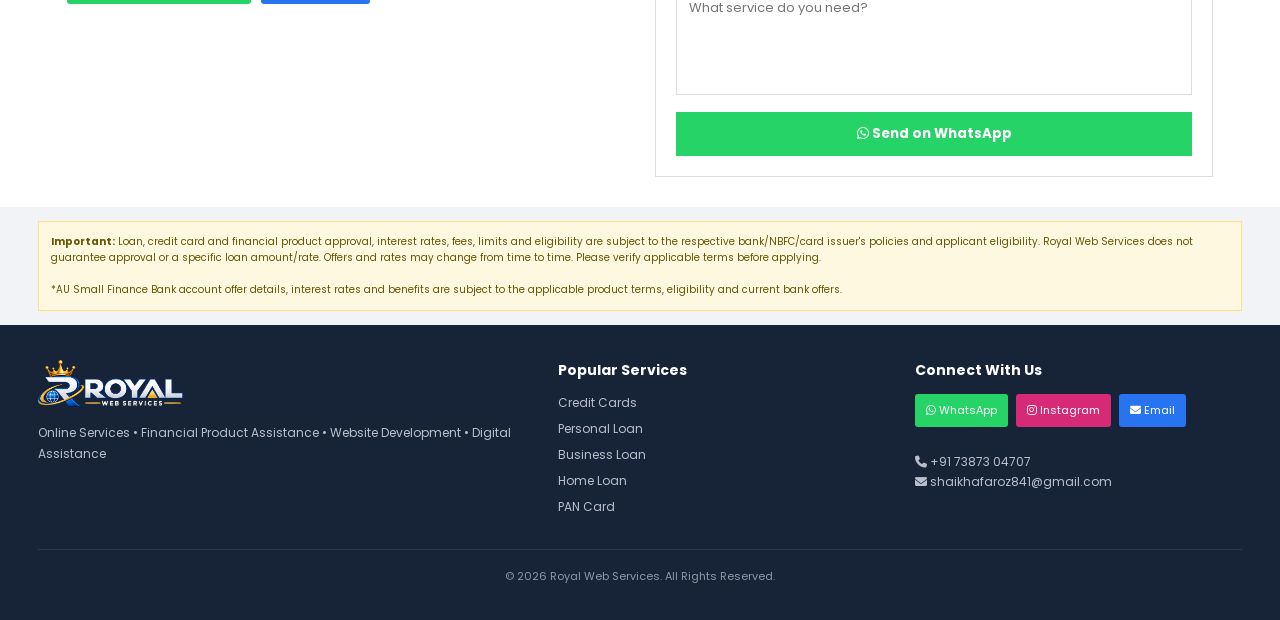
==== commit faefb70e: "Add Royal Web Services website" ====
--- a/index.html
+++ b/index.html
@@ -1,2715 +1,3231 @@
-<!DOCTYPE html>
-<html lang="en">
-<head>
-
-<meta charset="UTF-8">
-<meta name="viewport" content="width=device-width, initial-scale=1.0">
-
-<title>Royal Web Services | Online Services, Loans & Credit Cards</title>
-
-<meta name="description"
-content="Royal Web Services - PAN Card, Shop Act, Udyam, Credit Cards, Personal Loan, Business Loan, Home Loan, AU Bank Account and Website Development.">
-
-<link rel="preconnect" href="https://fonts.googleapis.com">
-<link rel="preconnect" href="https://fonts.gstatic.com" crossorigin>
-
-<link href="https://fonts.googleapis.com/css2?family=Poppins:wght@400;500;600;700;800&display=swap"
-rel="stylesheet">
-
-<link rel="stylesheet"
-href="https://cdnjs.cloudflare.com/ajax/libs/font-awesome/6.5.0/css/all.min.css">
-
-<!-- Google Analytics -->
-<script async src="https://www.googletagmanager.com/gtag/js?id=G-CPXV03J7HS"></script>
-
-<script>
-window.dataLayer = window.dataLayer || [];
-
-function gtag(){
-    dataLayer.push(arguments);
-}
-
-gtag('js', new Date());
-gtag('config', 'G-CPXV03J7HS');
-</script>
-
-<style>
-
-/* =====================================================
-   RESET
-===================================================== */
-
-*{
-    margin:0;
-    padding:0;
-    box-sizing:border-box;
-}
-
-html{
-    scroll-behavior:smooth;
-}
-
-body{
-    font-family:'Poppins',sans-serif;
-    background:#f1f3f6;
-    color:#172337;
-}
-
-a{
-    text-decoration:none;
-    color:inherit;
-}
-
-button{
-    font-family:inherit;
-    cursor:pointer;
-}
-
-img{
-    max-width:100%;
-    display:block;
-}
-
-.container{
-    width:94%;
-    max-width:1250px;
-    margin:auto;
-}
-
-
-/* =====================================================
-   HEADER
-===================================================== */
-
-header{
-    background:#2874f0;
-    position:sticky;
-    top:0;
-    z-index:9999;
-    box-shadow:0 2px 8px rgba(0,0,0,.18);
-}
-
-.top-header{
-    min-height:64px;
-    display:flex;
-    align-items:center;
-    gap:18px;
-}
-
-.logo{
-    width:120px;
-}
-
-.logo img{
-    width:120px;
-}
-
-
-/* SEARCH */
-
-.search-box{
-    flex:1;
-    position:relative;
-    max-width:650px;
-}
-
-.search-box input{
-    width:100%;
-    height:42px;
-    border:none;
-    outline:none;
-    border-radius:3px;
-    padding:0 48px 0 18px;
-    font-size:14px;
-    background:#fff;
-}
-
-.search-box button{
-    position:absolute;
-    right:0;
-    top:0;
-    width:48px;
-    height:42px;
-    border:none;
-    background:#ffe500;
-    color:#2874f0;
-    font-size:17px;
-    border-radius:0 3px 3px 0;
-}
-
-
-/* HEADER BUTTONS */
-
-.header-actions{
-    display:flex;
-    align-items:center;
-    gap:10px;
-    margin-left:auto;
-}
-
-.header-btn{
-    background:white;
-    color:#2874f0;
-    padding:9px 16px;
-    border-radius:3px;
-    font-size:14px;
-    font-weight:600;
-    display:flex;
-    align-items:center;
-    gap:7px;
-}
-
-.header-btn.whatsapp{
-    background:#25d366;
-    color:white;
-}
-
-.header-btn.instagram{
-    background:#fff;
-    color:#d62976;
-}
-
-
-/* =====================================================
-   CATEGORY BAR
-===================================================== */
-
-.category-bar{
-    background:white;
-    border-bottom:1px solid #ddd;
-}
-
-.categories{
-    display:flex;
-    justify-content:space-between;
-    align-items:center;
-    overflow-x:auto;
-    gap:20px;
-    padding:11px 0;
-    scrollbar-width:none;
-}
-
-.categories::-webkit-scrollbar{
-    display:none;
-}
-
-.category{
-    min-width:max-content;
-    text-align:center;
-    font-size:13px;
-    font-weight:600;
-    color:#333;
-}
-
-.category i{
-    display:block;
-    font-size:19px;
-    color:#2874f0;
-    margin-bottom:4px;
-}
-
-
-/* =====================================================
-   HERO
-===================================================== */
-
-.hero{
-    background:white;
-    margin-top:12px;
-}
-
-.hero-inner{
-    min-height:310px;
-    display:grid;
-    grid-template-columns:1.4fr 1fr;
-    align-items:center;
-    gap:30px;
-}
-
-.hero-content{
-    padding:30px 0;
-}
-
-.hero-label{
-    display:inline-block;
-    background:#e8f0fe;
-    color:#2874f0;
-    padding:7px 13px;
-    border-radius:3px;
-    font-size:12px;
-    font-weight:700;
-    margin-bottom:15px;
-}
-
-.hero h1{
-    font-size:42px;
-    line-height:1.15;
-    margin-bottom:15px;
-    color:#172337;
-}
-
-.hero h1 span{
-    color:#2874f0;
-}
-
-.hero p{
-    color:#666;
-    max-width:650px;
-    font-size:15px;
-    line-height:1.7;
-}
-
-.hero-buttons{
-    display:flex;
-    gap:12px;
-    margin-top:22px;
-    flex-wrap:wrap;
-}
-
-.hero-btn{
-    padding:12px 20px;
-    border-radius:4px;
-    font-weight:700;
-    font-size:14px;
-    display:inline-flex;
-    align-items:center;
-    gap:8px;
-}
-
-.hero-btn.primary{
-    background:#2874f0;
-    color:white;
-}
-
-.hero-btn.secondary{
-    background:#25d366;
-    color:white;
-}
-
-.hero-image{
-    height:280px;
-    display:flex;
-    align-items:center;
-    justify-content:center;
-    background:linear-gradient(135deg,#eaf2ff,#fff);
-}
-
-.hero-image i{
-    font-size:120px;
-    color:#2874f0;
-}
-
-
-/* =====================================================
-   SECTION
-===================================================== */
-
-.section{
-    margin-top:14px;
-    background:white;
-    padding:24px;
-}
-
-.section-title{
-    display:flex;
-    justify-content:space-between;
-    align-items:center;
-    margin-bottom:20px;
-}
-
-.section-title h2{
-    font-size:22px;
-}
-
-.section-title h2 span{
-    color:#2874f0;
-}
-
-.view-all{
-    color:#2874f0;
-    font-size:13px;
-    font-weight:700;
-}
-
-
-/* =====================================================
-   FINANCIAL PRODUCTS
-===================================================== */
-
-.finance-grid{
-    display:grid;
-    grid-template-columns:repeat(4,1fr);
-    gap:15px;
-}
-
-.finance-card{
-    border:1px solid #e0e0e0;
-    border-radius:5px;
-    overflow:hidden;
-    background:white;
-    transition:.25s;
-    position:relative;
-}
-
-.finance-card:hover{
-    transform:translateY(-3px);
-    box-shadow:0 5px 18px rgba(0,0,0,.12);
-}
-
-.finance-top{
-    padding:22px;
-    background:linear-gradient(135deg,#2874f0,#1554c4);
-    color:white;
-}
-
-.finance-top.credit{
-    background:linear-gradient(135deg,#5b36d6,#322080);
-}
-
-.finance-top.personal{
-    background:linear-gradient(135deg,#00897b,#00695c);
-}
-
-.finance-top.business{
-    background:linear-gradient(135deg,#ff8f00,#ef6c00);
-}
-
-.finance-top.home{
-    background:linear-gradient(135deg,#e53935,#b71c1c);
-}
-
-.finance-icon{
-    width:48px;
-    height:48px;
-    border-radius:50%;
-    background:rgba(255,255,255,.18);
-    display:flex;
-    align-items:center;
-    justify-content:center;
-    font-size:23px;
-    margin-bottom:14px;
-}
-
-.finance-top h3{
-    font-size:19px;
-    margin-bottom:5px;
-}
-
-.finance-top p{
-    font-size:12px;
-    opacity:.9;
-}
-
-.finance-body{
-    padding:16px;
-}
-
-.finance-body ul{
-    list-style:none;
-    margin-bottom:15px;
-}
-
-.finance-body li{
-    font-size:12px;
-    margin:8px 0;
-    color:#555;
-}
-
-.finance-body li i{
-    color:#2874f0;
-    width:18px;
-}
-
-.apply-btn{
-    width:100%;
-    border:none;
-    background:#2874f0;
-    color:white;
-    padding:10px;
-    border-radius:3px;
-    font-weight:600;
-    font-size:13px;
-}
-
-.apply-btn.green{
-    background:#25d366;
-}
-
-
-/* =====================================================
-   AU BANK PROMO
-===================================================== */
-
-.au-banner{
-    background:linear-gradient(110deg,#111827,#243b64);
-    color:white;
-    margin-top:14px;
-    overflow:hidden;
-}
-
-.au-inner{
-    min-height:270px;
-    display:grid;
-    grid-template-columns:1.4fr .6fr;
-    align-items:center;
-    gap:25px;
-}
-
-.au-content{
-    padding:28px 0;
-}
-
-.au-badge{
-    display:inline-block;
-    background:#ffe500;
-    color:#111;
-    padding:6px 12px;
-    border-radius:3px;
-    font-size:11px;
-    font-weight:800;
-    margin-bottom:12px;
-}
-
-.au-content h2{
-    font-size:29px;
-    margin-bottom:10px;
-}
-
-.au-content h2 span{
-    color:#ffe500;
-}
-
-.au-content p{
-    color:#d9e0eb;
-    font-size:13px;
-    line-height:1.7;
-}
-
-.au-points{
-    display:flex;
-    flex-wrap:wrap;
-    gap:9px;
-    margin:18px 0;
-}
-
-.au-point{
-    background:rgba(255,255,255,.1);
-    padding:8px 11px;
-    border-radius:3px;
-    font-size:11px;
-}
-
-.au-point i{
-    color:#ffe500;
-    margin-right:5px;
-}
-
-.au-btn{
-    display:inline-flex;
-    align-items:center;
-    gap:8px;
-    background:#ffe500;
-    color:#111;
-    padding:12px 18px;
-    border-radius:4px;
-    font-weight:800;
-    font-size:13px;
-}
-
-.au-visual{
-    display:flex;
-    justify-content:center;
-    align-items:center;
-}
-
-.au-visual i{
-    font-size:120px;
-    color:#ffe500;
-}
-
-
-/* =====================================================
-   SERVICE GRID
-===================================================== */
-
-.service-grid{
-    display:grid;
-    grid-template-columns:repeat(5,1fr);
-    gap:12px;
-}
-
-.service-card{
-    border:1px solid #e1e1e1;
-    background:white;
-    padding:18px 13px;
-    text-align:center;
-    border-radius:4px;
-    transition:.25s;
-}
-
-.service-card:hover{
-    box-shadow:0 4px 15px rgba(0,0,0,.1);
-    transform:translateY(-2px);
-}
-
-.service-icon{
-    width:52px;
-    height:52px;
-    margin:auto;
-    border-radius:50%;
-    display:flex;
-    align-items:center;
-    justify-content:center;
-    background:#eaf2ff;
-    color:#2874f0;
-    font-size:21px;
-}
-
-.service-card h3{
-    font-size:14px;
-    margin:11px 0 6px;
-}
-
-.service-card p{
-    color:#777;
-    font-size:11px;
-    min-height:34px;
-    line-height:1.5;
-}
-
-.service-whatsapp{
-    border:none;
-    margin-top:10px;
-    background:#25d366;
-    color:white;
-    padding:8px 10px;
-    border-radius:3px;
-    font-size:11px;
-    font-weight:600;
-}
-
-
-/* =====================================================
-   TRUST STRIP
-===================================================== */
-
-.trust-strip{
-    margin-top:14px;
-    background:white;
-    padding:20px;
-}
-
-.trust-grid{
-    display:grid;
-    grid-template-columns:repeat(4,1fr);
-    gap:15px;
-}
-
-.trust{
-    display:flex;
-    align-items:center;
-    gap:12px;
-}
-
-.trust i{
-    color:#2874f0;
-    font-size:25px;
-}
-
-.trust h4{
-    font-size:13px;
-}
-
-.trust p{
-    font-size:10px;
-    color:#777;
-}
-
-
-/* =====================================================
-   RENTAL
-===================================================== */
-
-.rental-grid{
-    display:grid;
-    grid-template-columns:repeat(2,1fr);
-    gap:18px;
-}
-
-.rental-card{
-    border:1px solid #ddd;
-    display:grid;
-    grid-template-columns:45% 55%;
-    overflow:hidden;
-    border-radius:4px;
-}
-
-.rental-card img{
-    width:100%;
-    height:100%;
-    min-height:220px;
-    object-fit:cover;
-}
-
-.rental-info{
-    padding:20px;
-}
-
-.rental-info h3{
-    font-size:20px;
-    margin-bottom:10px;
-}
-
-.rental-info ul{
-    list-style:none;
-    margin:12px 0;
-}
-
-.rental-info li{
-    font-size:12px;
-    margin:8px 0;
-    color:#555;
-}
-
-.rental-info li i{
-    color:#2874f0;
-    width:20px;
-}
-
-.rental-btn{
-    width:100%;
-    border:none;
-    background:#25d366;
-    color:white;
-    padding:10px;
-    font-weight:700;
-    border-radius:3px;
-}
-
-
-/* =====================================================
-   PORTFOLIO
-===================================================== */
-
-.portfolio-grid{
-    display:grid;
-    grid-template-columns:repeat(3,1fr);
-    gap:15px;
-}
-
-.portfolio-card{
-    border:1px solid #ddd;
-    overflow:hidden;
-    background:white;
-}
-
-.portfolio-card img{
-    width:100%;
-    height:210px;
-    object-fit:cover;
-}
-
-.portfolio-info{
-    padding:14px;
-}
-
-.portfolio-info h3{
-    font-size:14px;
-}
-
-.portfolio-info p{
-    font-size:11px;
-    color:#777;
-    margin-top:5px;
-}
-
-
-/* =====================================================
-   CONTACT
-===================================================== */
-
-.contact-section{
-    margin-top:14px;
-    background:white;
-    padding:30px;
-}
-
-.contact-grid{
-    display:grid;
-    grid-template-columns:1fr 1fr;
-    gap:30px;
-}
-
-.contact-info h2{
-    font-size:30px;
-    margin:10px 0;
-}
-
-.contact-info h2 span{
-    color:#2874f0;
-}
-
-.contact-info p{
-    color:#666;
-    font-size:13px;
-    line-height:1.7;
-}
-
-.contact-buttons{
-    display:flex;
-    gap:10px;
-    margin-top:20px;
-    flex-wrap:wrap;
-}
-
-.contact-btn{
-    padding:11px 16px;
-    border-radius:3px;
-    font-size:13px;
-    font-weight:700;
-}
-
-.contact-btn.whatsapp{
-    background:#25d366;
-    color:white;
-}
-
-.contact-btn.call{
-    background:#2874f0;
-    color:white;
-}
-
-.enquiry{
-    border:1px solid #ddd;
-    padding:20px;
-}
-
-.enquiry h3{
-    margin-bottom:15px;
-}
-
-.enquiry input,
-.enquiry textarea{
-    width:100%;
-    border:1px solid #ddd;
-    outline:none;
-    padding:12px;
-    margin-bottom:10px;
-    font-family:inherit;
-    font-size:13px;
-}
-
-.enquiry textarea{
-    height:110px;
-    resize:none;
-}
-
-.enquiry button{
-    width:100%;
-    border:none;
-    background:#25d366;
-    color:white;
-    padding:12px;
-    font-weight:700;
-}
-
-
-/* =====================================================
-   FOOTER
-===================================================== */
-
-footer{
-    background:#172337;
-    color:white;
-    margin-top:14px;
-    padding:35px 0;
-}
-
-.footer-grid{
-    display:grid;
-    grid-template-columns:1.5fr 1fr 1fr;
-    gap:30px;
-}
-
-.footer-logo img{
-    width:145px;
-    margin-bottom:12px;
-}
-
-footer p{
-    color:#b9c0cc;
-    font-size:12px;
-    line-height:1.7;
-}
-
-footer h4{
-    margin-bottom:13px;
-    font-size:14px;
-}
-
-.footer-links{
-    list-style:none;
-}
-
-.footer-links li{
-    margin:8px 0;
-    color:#b9c0cc;
-    font-size:12px;
-}
-
-.footer-links a:hover{
-    color:white;
-}
-
-.footer-social{
-    display:flex;
-    gap:8px;
-    flex-wrap:wrap;
-}
-
-.footer-social a{
-    padding:8px 11px;
-    border-radius:3px;
-    font-size:11px;
-}
-
-.footer-social .wa{
-    background:#25d366;
-}
-
-.footer-social .ig{
-    background:#d62976;
-}
-
-.footer-social .mail{
-    background:#2874f0;
-}
-
-.copyright{
-    text-align:center;
-    border-top:1px solid rgba(255,255,255,.1);
-    margin-top:25px;
-    padding-top:18px;
-    color:#8f98a8;
-    font-size:11px;
-}
-
-
-/* =====================================================
-   FLOATING WHATSAPP
-===================================================== */
-
-.floating-whatsapp{
-    position:fixed;
-    right:20px;
-    bottom:20px;
-    z-index:999;
-    width:55px;
-    height:55px;
-    background:#25d366;
-    color:white;
-    border-radius:50%;
-    display:flex;
-    align-items:center;
-    justify-content:center;
-    font-size:26px;
-    box-shadow:0 4px 15px rgba(0,0,0,.25);
-}
-
-.floating-whatsapp span{
-    display:none;
-}
-
-
-/* =====================================================
-   DISCLAIMER
-===================================================== */
-
-.disclaimer{
-    background:#fff8e1;
-    border:1px solid #ffe082;
-    padding:12px;
-    margin-top:14px;
-    font-size:10px;
-    color:#665500;
-    line-height:1.6;
-}
-
-
-/* =====================================================
-   MOBILE
-===================================================== */
-
-@media(max-width:900px){
-
-    .top-header{
-        flex-wrap:wrap;
-        padding:10px 0;
-        gap:10px;
-    }
-
-    .logo{
-        width:120px;
-    }
-
-    .logo img{
-        width:120px;
-    }
-
-    .search-box{
-        order:3;
-        flex-basis:100%;
-        max-width:none;
-    }
-
-    .header-actions{
-        margin-left:auto;
-    }
-
-    .header-btn{
-        padding:8px 10px;
-        font-size:11px;
-    }
-
-    .hero-inner{
-        grid-template-columns:1fr;
-    }
-
-    .hero{
-        text-align:center;
-    }
-
-    .hero-buttons{
-        justify-content:center;
-    }
-
-    .hero-image{
-        display:none;
-    }
-
-    .hero h1{
-        font-size:31px;
-    }
-
-    .finance-grid{
-        grid-template-columns:repeat(2,1fr);
-    }
-
-    .service-grid{
-        grid-template-columns:repeat(3,1fr);
-    }
-
-    .au-inner{
-        grid-template-columns:1fr;
-    }
-
-    .au-content{
-        text-align:center;
-    }
-
-    .au-points{
-        justify-content:center;
-    }
-
-    .au-visual{
-        display:none;
-    }
-
-    .trust-grid{
-        grid-template-columns:repeat(2,1fr);
-    }
-
-    .rental-grid{
-        grid-template-columns:1fr;
-    }
-
-    .portfolio-grid{
-        grid-template-columns:1fr 1fr;
-    }
-
-    .contact-grid{
-        grid-template-columns:1fr;
-    }
-
-    .footer-grid{
-        grid-template-columns:1fr 1fr;
-    }
-}
-
-
-@media(max-width:600px){
-
-    .container{
-        width:94%;
-    }
-
-    .category{
-        font-size:11px;
-    }
-
-    .category i{
-        font-size:17px;
-    }
-
-    .section{
-        padding:16px 12px;
-    }
-
-    .section-title h2{
-        font-size:18px;
-    }
-
-    .finance-grid{
-        grid-template-columns:1fr 1fr;
-        gap:8px;
-    }
-
-    .finance-top{
-        padding:15px;
-    }
-
-    .finance-top h3{
-        font-size:15px;
-    }
-
-    .finance-body{
-        padding:12px;
-    }
-
-    .finance-body li{
-        font-size:10px;
-    }
-
-    .service-grid{
-        grid-template-columns:repeat(2,1fr);
-        gap:8px;
-    }
-
-    .service-card{
-        padding:14px 8px;
-    }
-
-    .service-card h3{
-        font-size:12px;
-    }
-
-    .service-card p{
-        font-size:9px;
-    }
-
-    .service-whatsapp{
-        font-size:9px;
-    }
-
-    .trust-grid{
-        grid-template-columns:1fr 1fr;
-    }
-
-    .trust h4{
-        font-size:11px;
-    }
-
-    .trust p{
-        font-size:9px;
-    }
-
-    .rental-card{
-        grid-template-columns:1fr;
-    }
-
-    .rental-card img{
-        height:190px;
-        min-height:0;
-    }
-
-    .portfolio-grid{
-        grid-template-columns:1fr;
-    }
-
-    .contact-section{
-        padding:20px 12px;
-    }
-
-    .contact-info h2{
-        font-size:24px;
-    }
-
-    .footer-grid{
-        grid-template-columns:1fr;
-    }
-
-    .floating-whatsapp{
-        width:auto;
-        height:45px;
-        border-radius:25px;
-        padding:0 16px;
-        gap:7px;
-        font-size:19px;
-    }
-
-    .floating-whatsapp span{
-        display:block;
-        font-size:12px;
-        font-weight:700;
-    }
-}
-
-</style>
-
-</head>
-
-
-<body>
-
-
-<!-- =====================================================
-     HEADER
-===================================================== -->
-
-<header>
-
-<div class="container top-header">
-
-<a href="#home" class="logo">
-<img src="logo.png" alt="Royal Web Services">
-</a>
-
-<div class="search-box">
-
-<input
-type="text"
-id="searchInput"
-placeholder="Search for services, loans, credit cards..."
->
-
-<button onclick="searchServices()">
-<i class="fas fa-search"></i>
-</button>
-
-</div>
-
-
-<div class="header-actions">
-
-<a
-href="https://wa.me/917387304707"
-target="_blank"
-class="header-btn whatsapp">
-
-<i class="fab fa-whatsapp"></i>
-WhatsApp
-
-</a>
-
-<a
-href="https://www.instagram.com/royal_website_122/"
-target="_blank"
-class="header-btn instagram">
-
-<i class="fab fa-instagram"></i>
-
-</a>
-
-</div>
-
-</div>
-
-</header>
-
-
-
-<!-- =====================================================
-     CATEGORY BAR
-===================================================== -->
-
-<div class="category-bar">
-
-<div class="container categories">
-
-<a href="#finance" class="category">
-<i class="fas fa-credit-card"></i>
-Credit Cards
-</a>
-
-<a href="#finance" class="category">
-<i class="fas fa-money-bill-transfer"></i>
-Personal Loan
-</a>
-
-<a href="#finance" class="category">
-<i class="fas fa-building"></i>
-Business Loan
-</a>
-
-<a href="#finance" class="category">
-<i class="fas fa-house"></i>
-Home Loan
-</a>
-
-<a href="#au-account" class="category">
-<i class="fas fa-building-columns"></i>
-Bank Account
-</a>
-
-<a href="#services" class="category">
-<i class="fas fa-id-card"></i>
-PAN Card
-</a>
-
-<a href="#services" class="category">
-<i class="fas fa-store"></i>
-Shop Act
-</a>
-
-<a href="#services" class="category">
-<i class="fas fa-industry"></i>
-Udyam
-</a>
-
-<a href="#rental" class="category">
-<i class="fas fa-car"></i>
-Rental
-</a>
-
-</div>
-
-</div>
-
-
-
-<!-- =====================================================
-     HERO
-===================================================== -->
-
-<section class="hero" id="home">
-
-<div class="container hero-inner">
-
-<div class="hero-content">
-
-<span class="hero-label">
-ROYAL WEB SERVICES
-</span>
-
-<h1>
-Online Services<br>
-<span>Made Simple.</span>
-</h1>
-
-<p>
-Loans, Credit Cards, Bank Accounts, Government Online Services
-aur Website Development — sab ek hi jagah.
-</p>
-
-<div class="hero-buttons">
-
-<a href="#finance" class="hero-btn primary">
-
-<i class="fas fa-arrow-down"></i>
-
-Explore Financial Offers
-
-</a>
-
-<a
-href="https://wa.me/917387304707?text=Hello%20Royal%20Web%20Services%2C%20I%20need%20help."
-target="_blank"
-class="hero-btn secondary">
-
-<i class="fab fa-whatsapp"></i>
-
-Chat With Us
-
-</a>
-
-</div>
-
-</div>
-
-
-<div class="hero-image">
-
-<i class="fas fa-store"></i>
-
-</div>
-
-</div>
-
-</section>
-
-
-
-<!-- =====================================================
-     FINANCIAL PRODUCTS
-===================================================== -->
-
-<section class="section" id="finance">
-
-<div class="container">
-
-<div class="section-title">
-
-<h2>
-Financial <span>Products</span>
-</h2>
-
-<a href="#contact" class="view-all">
-Enquire Now →
-</a>
-
-</div>
-
-
-<div class="finance-grid">
-
-
-<!-- CREDIT CARD -->
-
-<div class="finance-card">
-
-<div class="finance-top credit">
-
-<div class="finance-icon">
-<i class="fas fa-credit-card"></i>
-</div>
-
-<h3>Credit Cards</h3>
-
-<p>Find suitable credit card options</p>
-
-</div>
-
-<div class="finance-body">
-
-<ul>
-
-<li>
-<i class="fas fa-check"></i>
-Card options based on eligibility
-</li>
-
-<li>
-<i class="fas fa-check"></i>
-Rewards & benefits
-</li>
-
-<li>
-<i class="fas fa-check"></i>
-Online application assistance
-</li>
-
-</ul>
-
-<button
-class="apply-btn"
-onclick="openWhatsApp('Credit Card Enquiry')">
-
-<i class="fab fa-whatsapp"></i>
-
-Check Options
-
-</button>
-
-</div>
-
-</div>
-
-
-
-<!-- PERSONAL LOAN -->
-
-<div class="finance-card">
-
-<div class="finance-top personal">
-
-<div class="finance-icon">
-<i class="fas fa-money-bill-transfer"></i>
-</div>
-
-<h3>Personal Loan</h3>
-
-<p>Loan application assistance</p>
-
-</div>
-
-<div class="finance-body">
-
-<ul>
-
-<li>
-<i class="fas fa-check"></i>
-Personal finance options
-</li>
-
-<li>
-<i class="fas fa-check"></i>
-Document guidance
-</li>
-
-<li>
-<i class="fas fa-check"></i>
-Application assistance
-</li>
-
-</ul>
-
-<button
-class="apply-btn green"
-onclick="openWhatsApp('Personal Loan Enquiry')">
-
-<i class="fab fa-whatsapp"></i>
-
-Enquire Now
-
-</button>
-
-</div>
-
-</div>
-
-
-
-<!-- BUSINESS LOAN -->
-
-<div class="finance-card">
-
-<div class="finance-top business">
-
-<div class="finance-icon">
-<i class="fas fa-building"></i>
-</div>
-
-<h3>Business Loan</h3>
-
-<p>Finance options for businesses</p>
-
-</div>
-
-<div class="finance-body">
-
-<ul>
-
-<li>
-<i class="fas fa-check"></i>
-Business finance options
-</li>
-
-<li>
-<i class="fas fa-check"></i>
-Document assistance
-</li>
-
-<li>
-<i class="fas fa-check"></i>
-Eligibility guidance
-</li>
-
-</ul>
-
-<button
-class="apply-btn"
-onclick="openWhatsApp('Business Loan Enquiry')">
-
-<i class="fab fa-whatsapp"></i>
-
-Enquire Now
-
-</button>
-
-</div>
-
-</div>
-
-
-
-<!-- HOME LOAN -->
-
-<div class="finance-card">
-
-<div class="finance-top home">
-
-<div class="finance-icon">
-<i class="fas fa-house"></i>
-</div>
-
-<h3>Home Loan</h3>
-
-<p>Home finance assistance</p>
-
-</div>
-
-<div class="finance-body">
-
-<ul>
-
-<li>
-<i class="fas fa-check"></i>
-Home purchase finance
-</li>
-
-<li>
-<i class="fas fa-check"></i>
-Document guidance
-</li>
-
-<li>
-<i class="fas fa-check"></i>
-Application assistance
-</li>
-
-</ul>
-
-<button
-class="apply-btn"
-onclick="openWhatsApp('Home Loan Enquiry')">
-
-<i class="fab fa-whatsapp"></i>
-
-Enquire Now
-
-</button>
-
-</div>
-
-</div>
-
-
-</div>
-
-</div>
-
-</section>
-
-
-
-<!-- =====================================================
-     AU SMALL FINANCE BANK
-===================================================== -->
-
-<section class="au-banner" id="au-account">
-
-<div class="container au-inner">
-
-<div class="au-content">
-
-<span class="au-badge">
-BANK ACCOUNT OFFER
-</span>
-
-<h2>
-Open Your <span>AU Bank Account</span> Today!
-</h2>
-
-<p>
-Smart digital banking with convenient account access,
-digital banking features and applicable offers.
-</p>
-
-
-<div class="au-points">
-
-<div class="au-point">
-<i class="fas fa-percent"></i>
-Up to 6.75% p.a.* 
-</div>
-
-<div class="au-point">
-<i class="fas fa-gift"></i>
-Debit Card Offers*
-</div>
-
-<div class="au-point">
-<i class="fas fa-mobile-screen"></i>
-AU 0101 App
-</div>
-
-<div class="au-point">
-<i class="fas fa-bolt"></i>
-24x7 Fund Access
-</div>
-
-</div>
-
-
-<a
-href="https://leads.banksathi.com/?h=TEg0d1FTWHl2MWlHSEhVMXRqamhJUT09"
-target="_blank"
-rel="noopener noreferrer"
-class="au-btn"
-onclick="trackAUClick()">
-
-Open Account
-
-<i class="fas fa-arrow-right"></i>
-
-</a>
-
-</div>
-
-
-<div class="au-visual">
-
-<i class="fas fa-building-columns"></i>
-
-</div>
-
-</div>
-
-</section>
-
-
-
-<!-- =====================================================
-     SERVICES
-===================================================== -->
-
-<section class="section" id="services">
-
-<div class="container">
-
-<div class="section-title">
-
-<h2>
-Online <span>Services</span>
-</h2>
-
-<a href="#contact" class="view-all">
-Need Help? →
-</a>
-
-</div>
-
-
-<div class="service-grid">
-
-
-<!-- PAN -->
-
-<div class="service-card">
-
-<div class="service-icon">
-<i class="fas fa-id-card"></i>
-</div>
-
-<h3>PAN Card</h3>
-
-<p>New PAN application assistance</p>
-
-<button
-class="service-whatsapp"
-onclick="openWhatsApp('PAN Card New Application')">
-
-<i class="fab fa-whatsapp"></i>
-Apply
-
-</button>
-
-</div>
-
-
-<!-- PAN UPDATE -->
-
-<div class="service-card">
-
-<div class="service-icon">
-<i class="fas fa-id-card-clip"></i>
-</div>
-
-<h3>PAN Update</h3>
-
-<p>Name, DOB & detail correction</p>
-
-<button
-class="service-whatsapp"
-onclick="openWhatsApp('PAN Card Update / Correction')">
-
-<i class="fab fa-whatsapp"></i>
-Apply
-
-</button>
-
-</div>
-
-
-<!-- SHOP ACT -->
-
-<div class="service-card">
-
-<div class="service-icon">
-<i class="fas fa-store"></i>
-</div>
-
-<h3>Shop Act</h3>
-
-<p>Business registration assistance</p>
-
-<button
-class="service-whatsapp"
-onclick="openWhatsApp('Shop Act Registration')">
-
-<i class="fab fa-whatsapp"></i>
-Apply
-
-</button>
-
-</div>
-
-
-<!-- SHOP RENEWAL -->
-
-<div class="service-card">
-
-<div class="service-icon">
-<i class="fas fa-rotate"></i>
-</div>
-
-<h3>Shop Act Renewal</h3>
-
-<p>Renewal assistance</p>
-
-<button
-class="service-whatsapp"
-onclick="openWhatsApp('Shop Act Renewal')">
-
-<i class="fab fa-whatsapp"></i>
-Apply
-
-</button>
-
-</div>
-
-
-<!-- UDYAM -->
-
-<div class="service-card">
-
-<div class="service-icon">
-<i class="fas fa-industry"></i>
-</div>
-
-<h3>Udyam</h3>
-
-<p>MSME registration assistance</p>
-
-<button
-class="service-whatsapp"
-onclick="openWhatsApp('Udyam Registration')">
-
-<i class="fab fa-whatsapp"></i>
-Apply
-
-</button>
-
-</div>
-
-
-<!-- VOTER -->
-
-<div class="service-card">
-
-<div class="service-icon">
-<i class="fas fa-address-card"></i>
-</div>
-
-<h3>Voter ID</h3>
-
-<p>New voter application assistance</p>
-
-<button
-class="service-whatsapp"
-onclick="openWhatsApp('Voter ID Application')">
-
-<i class="fab fa-whatsapp"></i>
-Apply
-
-</button>
-
-</div>
-
-
-<!-- ESHRAM -->
-
-<div class="service-card">
-
-<div class="service-icon">
-<i class="fas fa-person"></i>
-</div>
-
-<h3>E-Shram</h3>
-
-<p>Registration assistance</p>
-
-<button
-class="service-whatsapp"
-onclick="openWhatsApp('E-Shram Card')">
-
-<i class="fab fa-whatsapp"></i>
-Apply
-
-</button>
-
-</div>
-
-
-<!-- FSSAI -->
-
-<div class="service-card">
-
-<div class="service-icon">
-<i class="fas fa-utensils"></i>
-</div>
-
-<h3>FSSAI</h3>
-
-<p>Food business registration</p>
-
-<button
-class="service-whatsapp"
-onclick="openWhatsApp('FSSAI Registration')">
-
-<i class="fab fa-whatsapp"></i>
-Apply
-
-</button>
-
-</div>
-
-
-<!-- JOB FORM -->
-
-<div class="service-card">
-
-<div class="service-icon">
-<i class="fas fa-briefcase"></i>
-</div>
-
-<h3>Job Forms</h3>
-
-<p>Government & private forms</p>
-
-<button
-class="service-whatsapp"
-onclick="openWhatsApp('Job Form Application')">
-
-<i class="fab fa-whatsapp"></i>
-Apply
-
-</button>
-
-</div>
-
-
-<!-- ONLINE FORMS -->
-
-<div class="service-card">
-
-<div class="service-icon">
-<i class="fas fa-file-circle-check"></i>
-</div>
-
-<h3>Online Forms</h3>
-
-<p>Online form filling service</p>
-
-<button
-class="service-whatsapp"
-onclick="openWhatsApp('Online Form Filling')">
-
-<i class="fab fa-whatsapp"></i>
-Apply
-
-</button>
-
-</div>
-
-
-</div>
-
-</div>
-
-</section>
-
-
-
-<!-- =====================================================
-     TRUST
-===================================================== -->
-
-<div class="container">
-
-<div class="trust-strip">
-
-<div class="trust-grid">
-
-<div class="trust">
-
-<i class="fab fa-whatsapp"></i>
-
-<div>
-
-<h4>Direct WhatsApp</h4>
-
-<p>Easy communication</p>
-
-</div>
-
-</div>
-
-
-<div class="trust">
-
-<i class="fas fa-bolt"></i>
-
-<div>
-
-<h4>Quick Assistance</h4>
-
-<p>Fast response</p>
-
-</div>
-
-</div>
-
-
-<div class="trust">
-
-<i class="fas fa-file-circle-check"></i>
-
-<div>
-
-<h4>Document Guidance</h4>
-
-<p>Know what you need</p>
-
-</div>
-
-</div>
-
-
-<div class="trust">
-
-<i class="fas fa-headset"></i>
-
-<div>
-
-<h4>Customer Support</h4>
-
-<p>Help when required</p>
-
-</div>
-
-</div>
-
-</div>
-
-</div>
-
-</div>
-
-
-
-<!-- =====================================================
-     RENTAL
-===================================================== -->
-
-<section class="section" id="rental">
-
-<div class="container">
-
-<div class="section-title">
-
-<h2>
-Travel & <span>Rental</span>
-</h2>
-
-</div>
-
-
-<div class="rental-grid">
-
-
-<!-- CRUISER -->
-
-<div class="rental-card">
-
-<img
-src="Cluiser.jpeg"
-alt="AC Cruiser Rental">
-
-<div class="rental-info">
-
-<h3>AC Cruiser</h3>
-
-<ul>
-
-<li>
-<i class="fas fa-users"></i>
-14 Seater
-</li>
-
-<li>
-<i class="fas fa-snowflake"></i>
-Full AC
-</li>
-
-<li>
-<i class="fas fa-user-tie"></i>
-Driver Available
-</li>
-
-<li>
-<i class="fas fa-suitcase"></i>
-Large Luggage Space
-</li>
-
-</ul>
-
-<button
-class="rental-btn"
-onclick="openWhatsApp('AC Cruiser Booking')">
-
-<i class="fab fa-whatsapp"></i>
-Book Cruiser
-
-</button>
-
-</div>
-
-</div>
-
-
-
-<!-- DOST -->
-
-<div class="rental-card">
-
-<img
-src="Ertiga.jpeg"
-alt="Ashok Leyland Dost Loading Vehicle">
-
-<div class="rental-info">
-
-<h3>Ashok Leyland Dost</h3>
-
-<ul>
-
-<li>
-<i class="fas fa-truck"></i>
-Goods / Loading Vehicle
-</li>
-
-<li>
-<i class="fas fa-boxes-stacked"></i>
-Large Loading Space
-</li>
-
-<li>
-<i class="fas fa-road"></i>
-Local Transport
-</li>
-
-<li>
-<i class="fas fa-truck-moving"></i>
-Commercial Trips
-</li>
-
-</ul>
-
-<button
-class="rental-btn"
-onclick="openWhatsApp('Ashok Leyland Dost Booking')">
-
-<i class="fab fa-whatsapp"></i>
-Book Loading Vehicle
-
-</button>
-
-</div>
-
-</div>
-
-
-</div>
-
-</div>
-
-</section>
-
-
-
-<!-- =====================================================
-     PORTFOLIO
-===================================================== -->
-
-<section class="section" id="portfolio">
-
-<div class="container">
-
-<div class="section-title">
-
-<h2>
-Website <span>Development</span>
-</h2>
-
-<a href="#contact" class="view-all">
-Build My Website →
-</a>
-
-</div>
-
-
-<div class="portfolio-grid">
-
-
-<div class="portfolio-card">
-
-<img
-src="Screenshot (158).png"
-alt="Website Project">
-
-<div class="portfolio-info">
-
-<h3>Business Website</h3>
-
-<p>Professional responsive website</p>
-
-</div>
-
-</div>
-
-
-<div class="portfolio-card">
-
-<img
-src="Screenshot (159).png"
-alt="Website Project">
-
-<div class="portfolio-info">
-
-<h3>Online Store Website</h3>
-
-<p>Modern business website design</p>
-
-</div>
-
-</div>
-
-
-<div class="portfolio-card">
-
-<div style="
-height:210px;
-display:flex;
-align-items:center;
-justify-content:center;
-background:#f5f7fa;
-">
-
-<i
-class="fas fa-plus"
-style="
-font-size:45px;
-color:#2874f0;
-">
-</i>
-
-</div>
-
-<div class="portfolio-info">
-
-<h3>More Projects</h3>
-
-<p>New projects coming soon</p>
-
-</div>
-
-</div>
-
-
-</div>
-
-</div>
-
-</section>
-
-
-
-<!-- =====================================================
-     CONTACT
-===================================================== -->
-
-<section class="contact-section" id="contact">
-
-<div class="container contact-grid">
-
-
-<div class="contact-info">
-
-<span style="
-color:#2874f0;
-font-size:12px;
-font-weight:700;
-">
-GET IN TOUCH
-</span>
-
-<h2>
-Need Help?
-<span>Let's Talk.</span>
-</h2>
-
-<p>
-Loan, credit card, bank account, government service
-ya website development ke liye WhatsApp par directly
-message karein.
-</p>
-
-
-<div class="contact-buttons">
-
-<a
-href="https://wa.me/917387304707"
-target="_blank"
-class="contact-btn whatsapp">
-
-<i class="fab fa-whatsapp"></i>
-Chat on WhatsApp
-
-</a>
-
-
-<a
-href="tel:+917387304707"
-class="contact-btn call">
-
-<i class="fas fa-phone"></i>
-Call Now
-
-</a>
-
-</div>
-
-</div>
-
-
-
-<form class="enquiry" id="contactForm">
-
-<h3>
-Quick Enquiry
-</h3>
-
-<input
-type="text"
-id="name"
-placeholder="Your Name"
-required>
-
-<input
-type="tel"
-id="mobile"
-placeholder="Your Mobile Number"
-required>
-
-<textarea
-id="message"
-placeholder="What service do you need?"
-required></textarea>
-
-<button type="submit">
-
-<i class="fab fa-whatsapp"></i>
-
-Send on WhatsApp
-
-</button>
-
-</form>
-
-
-</div>
-
-</section>
-
-
-
-<!-- =====================================================
-     DISCLAIMER
-===================================================== -->
-
-<div class="container">
-
-<div class="disclaimer">
-
-<strong>Important:</strong>
-Loan, credit card and financial product approval, interest rates,
-fees, limits and eligibility are subject to the respective
-bank/NBFC/card issuer's policies and applicant eligibility.
-Royal Web Services does not guarantee approval or a specific
-loan amount/rate. Offers and rates may change from time to time.
-Please verify applicable terms before applying.
-
-<br><br>
-
-*AU Small Finance Bank account offer details, interest rates and
-benefits are subject to the applicable product terms, eligibility
-and current bank offers.
-
-</div>
-
-</div>
-
-
-
-<!-- =====================================================
-     FOOTER
-===================================================== -->
-
-<footer>
-
-<div class="container">
-
-<div class="footer-grid">
-
-
-<div>
-
-<div class="footer-logo">
-
-<img
-src="logo.png"
-alt="Royal Web Services">
-
-</div>
-
-<p>
-Online Services • Financial Product Assistance •
-Website Development • Digital Assistance
-</p>
-
-</div>
-
-
-<div>
-
-<h4>Popular Services</h4>
-
-<ul class="footer-links">
-
-<li>
-<a href="#finance">Credit Cards</a>
-</li>
-
-<li>
-<a href="#finance">Personal Loan</a>
-</li>
-
-<li>
-<a href="#finance">Business Loan</a>
-</li>
-
-<li>
-<a href="#finance">Home Loan</a>
-</li>
-
-<li>
-<a href="#services">PAN Card</a>
-</li>
-
-</ul>
-
-</div>
-
-
-<div>
-
-<h4>Connect With Us</h4>
-
-<div class="footer-social">
-
-<a
-href="https://wa.me/917387304707"
-target="_blank"
-class="wa">
-
-<i class="fab fa-whatsapp"></i>
-WhatsApp
-
-</a>
-
-<a
-href="https://www.instagram.com/royal_website_122/"
-target="_blank"
-class="ig">
-
-<i class="fab fa-instagram"></i>
-Instagram
-
-</a>
-
-<a
-href="mailto:shaikhafaroz841@gmail.com"
-class="mail">
-
-<i class="fas fa-envelope"></i>
-Email
-
-</a>
-
-</div>
-
-<br>
-
-<p>
-<i class="fas fa-phone"></i>
-+91 73873 04707
-</p>
-
-<p>
-<i class="fas fa-envelope"></i>
-shaikhafaroz841@gmail.com
-</p>
-
-</div>
-
-
-</div>
-
-
-<div class="copyright">
-
-© 2026 Royal Web Services. All Rights Reserved.
-
-</div>
-
-</div>
-
-</footer>
-
-
-
-<!-- =====================================================
-     FLOATING WHATSAPP
-===================================================== -->
-
-<a
-href="https://wa.me/917387304707?text=Hello%20Royal%20Web%20Services%2C%20I%20need%20help."
-target="_blank"
-class="floating-whatsapp"
-aria-label="Chat on WhatsApp">
-
-<i class="fab fa-whatsapp"></i>
-
-<span>Chat</span>
-
-</a>
-
-
-
-<!-- =====================================================
-     JAVASCRIPT
-===================================================== -->
-
-<script>
-
-const whatsappNumber = "917387304707";
-
-
-/* =====================================================
-   WHATSAPP SERVICE
-===================================================== */
-
-function openWhatsApp(service){
-
-    const message =
-`Hello Royal Web Services 👋
-
-Mujhe "${service}" ke regarding information chahiye.
-
-Please mujhe eligibility, required documents, charges/process aur available options bata dijiye.
-
-Thank you.`;
-
-    const url =
-    "https://wa.me/" +
-    whatsappNumber +
-    "?text=" +
-    encodeURIComponent(message);
-
-    window.open(url,"_blank");
-}
-
-
-
-/* =====================================================
-   CONTACT FORM
-===================================================== */
-
-document
-.getElementById("contactForm")
-.addEventListener("submit",function(e){
-
-    e.preventDefault();
-
-    const name =
-    document.getElementById("name").value.trim();
-
-    const mobile =
-    document.getElementById("mobile").value.trim();
-
-    const message =
-    document.getElementById("message").value.trim();
-
-
-    const whatsappMessage =
-`Hello Royal Web Services 👋
-
-Name: ${name}
-
-Mobile: ${mobile}
-
-Requirement:
-${message}
-
-Please contact me regarding this service.`;
-
-    const url =
-    "https://wa.me/" +
-    whatsappNumber +
-    "?text=" +
-    encodeURIComponent(whatsappMessage);
-
-    window.open(url,"_blank");
-
-});
-
-
-
-/* =====================================================
-   SEARCH
-===================================================== */
-
-function searchServices(){
-
-    const input =
-    document
-    .getElementById("searchInput")
-    .value
-    .toLowerCase()
-    .trim();
-
-    if(!input){
-        alert("Please search for a service.");
-        return;
-    }
-
-    const text =
-    document.body.innerText.toLowerCase();
-
-    if(text.includes(input)){
-
-        const sections =
-        document.querySelectorAll(
-            ".finance-card, .service-card"
-        );
-
-        let found = false;
-
-        sections.forEach(card => {
-
-            if(
-                card.innerText
-                .toLowerCase()
-                .includes(input)
-            ){
-
-                card.scrollIntoView({
-                    behavior:"smooth",
-                    block:"center"
-                });
-
-                card.style.boxShadow =
-                "0 0 0 3px #2874f0";
-
-                setTimeout(() => {
-
-                    card.style.boxShadow = "";
-
-                },2500);
-
-                found = true;
-            }
-
-        });
-
-        if(!found){
-
-            document
-            .getElementById("finance")
-            .scrollIntoView({
-                behavior:"smooth"
-            });
-
-        }
-
-    }else{
-
-        alert(
-        "Service nahi mila. WhatsApp par enquiry karein."
-        );
-
-    }
-
-}
-
-
-
-/* =====================================================
-   AU TRACKING
-===================================================== */
-
-function trackAUClick(){
-
-    if(typeof gtag === "function"){
-
-        gtag(
-            "event",
-            "au_account_click",
-            {
-                event_category:"financial_product",
-                event_label:"AU Small Finance Bank Account"
-            }
-        );
-
-    }
-
-}
-
-
-
-/* =====================================================
-   LOAN TRACKING
-===================================================== */
-
-function trackLoanClick(){
-
-    if(typeof gtag === "function"){
-
-        gtag(
-            "event",
-            "loan_click",
-            {
-                event_category:"financial_product",
-                event_label:"Loan Application"
-            }
-        );
-
-    }
-
-}
-
-</script>
-
-
-</body>
-</html>
+<!DOCTYPE html>
+<html lang="en">
+<head>
+
+<meta charset="UTF-8">
+<meta name="viewport" content="width=device-width, initial-scale=1.0">
+
+<title>Royal Web Services | Online Services, Loans & Credit Cards</title>
+
+<meta name="description"
+content="Royal Web Services - PAN Card, Shop Act, Udyam, Credit Cards, Personal Loan, Business Loan, Home Loan, AU Bank Account and Website Development.">
+
+<link rel="preconnect" href="https://fonts.googleapis.com">
+<link rel="preconnect" href="https://fonts.gstatic.com" crossorigin>
+
+<link href="https://fonts.googleapis.com/css2?family=Poppins:wght@400;500;600;700;800&display=swap"
+rel="stylesheet">
+
+<link rel="stylesheet"
+href="https://cdnjs.cloudflare.com/ajax/libs/font-awesome/6.5.0/css/all.min.css">
+
+<!-- Google Analytics -->
+<script async src="https://www.googletagmanager.com/gtag/js?id=G-CPXV03J7HS"></script>
+
+<script>
+window.dataLayer = window.dataLayer || [];
+
+function gtag(){
+    dataLayer.push(arguments);
+}
+
+gtag('js', new Date());
+gtag('config', 'G-CPXV03J7HS');
+</script>
+
+<style>
+
+/* =====================================================
+   RESET
+===================================================== */
+
+*{
+    margin:0;
+    padding:0;
+    box-sizing:border-box;
+}
+
+html{
+    scroll-behavior:smooth;
+}
+
+body{
+    font-family:'Poppins',sans-serif;
+    background:#f1f3f6;
+    color:#172337;
+}
+
+a{
+    text-decoration:none;
+    color:inherit;
+}
+
+button{
+    font-family:inherit;
+    cursor:pointer;
+}
+
+img{
+    max-width:100%;
+    display:block;
+}
+
+.container{
+    width:94%;
+    max-width:1250px;
+    margin:auto;
+}
+
+
+/* =====================================================
+   HEADER
+===================================================== */
+
+header{
+    background:#2874f0;
+    position:sticky;
+    top:0;
+    z-index:9999;
+    box-shadow:0 2px 8px rgba(0,0,0,.18);
+}
+
+.top-header{
+    min-height:64px;
+    display:flex;
+    align-items:center;
+    gap:18px;
+}
+
+.logo{
+    width:120px;
+}
+
+.logo img{
+    width:120px;
+}
+
+
+/* SEARCH */
+
+.search-box{
+    flex:1;
+    position:relative;
+    max-width:650px;
+}
+
+.search-box input{
+    width:100%;
+    height:42px;
+    border:none;
+    outline:none;
+    border-radius:3px;
+    padding:0 48px 0 18px;
+    font-size:14px;
+    background:#fff;
+}
+
+.search-box button{
+    position:absolute;
+    right:0;
+    top:0;
+    width:48px;
+    height:42px;
+    border:none;
+    background:#ffe500;
+    color:#2874f0;
+    font-size:17px;
+    border-radius:0 3px 3px 0;
+}
+
+
+/* HEADER BUTTONS */
+
+.header-actions{
+    display:flex;
+    align-items:center;
+    gap:10px;
+    margin-left:auto;
+}
+
+.header-btn{
+    background:white;
+    color:#2874f0;
+    padding:9px 16px;
+    border-radius:3px;
+    font-size:14px;
+    font-weight:600;
+    display:flex;
+    align-items:center;
+    gap:7px;
+}
+
+.header-btn.whatsapp{
+    background:#25d366;
+    color:white;
+}
+
+.header-btn.instagram{
+    background:#fff;
+    color:#d62976;
+}
+
+
+/* =====================================================
+   CATEGORY BAR
+===================================================== */
+
+.category-bar{
+    background:white;
+    border-bottom:1px solid #ddd;
+}
+
+.categories{
+    display:flex;
+    justify-content:space-between;
+    align-items:center;
+    overflow-x:auto;
+    gap:20px;
+    padding:11px 0;
+    scrollbar-width:none;
+}
+
+.categories::-webkit-scrollbar{
+    display:none;
+}
+
+.category{
+    min-width:max-content;
+    text-align:center;
+    font-size:13px;
+    font-weight:600;
+    color:#333;
+}
+
+.category i{
+    display:block;
+    font-size:19px;
+    color:#2874f0;
+    margin-bottom:4px;
+}
+
+
+/* =====================================================
+   HERO
+===================================================== */
+
+.hero{
+    background:white;
+    margin-top:12px;
+}
+
+.hero-inner{
+    min-height:310px;
+    display:grid;
+    grid-template-columns:1.4fr 1fr;
+    align-items:center;
+    gap:30px;
+}
+
+.hero-content{
+    padding:30px 0;
+}
+
+.hero-label{
+    display:inline-block;
+    background:#e8f0fe;
+    color:#2874f0;
+    padding:7px 13px;
+    border-radius:3px;
+    font-size:12px;
+    font-weight:700;
+    margin-bottom:15px;
+}
+
+.hero h1{
+    font-size:42px;
+    line-height:1.15;
+    margin-bottom:15px;
+    color:#172337;
+}
+
+.hero h1 span{
+    color:#2874f0;
+}
+
+.hero p{
+    color:#666;
+    max-width:650px;
+    font-size:15px;
+    line-height:1.7;
+}
+
+.hero-buttons{
+    display:flex;
+    gap:12px;
+    margin-top:22px;
+    flex-wrap:wrap;
+}
+
+.hero-btn{
+    padding:12px 20px;
+    border-radius:4px;
+    font-weight:700;
+    font-size:14px;
+    display:inline-flex;
+    align-items:center;
+    gap:8px;
+}
+
+.hero-btn.primary{
+    background:#2874f0;
+    color:white;
+}
+
+.hero-btn.secondary{
+    background:#25d366;
+    color:white;
+}
+
+.hero-image{
+    height:280px;
+    display:flex;
+    align-items:center;
+    justify-content:center;
+    background:linear-gradient(135deg,#eaf2ff,#fff);
+}
+
+.hero-image i{
+    font-size:120px;
+    color:#2874f0;
+}
+
+
+/* =====================================================
+   SECTION
+===================================================== */
+
+.section{
+    margin-top:14px;
+    background:white;
+    padding:24px;
+}
+
+.section-title{
+    display:flex;
+    justify-content:space-between;
+    align-items:center;
+    margin-bottom:20px;
+}
+
+.section-title h2{
+    font-size:22px;
+}
+
+.section-title h2 span{
+    color:#2874f0;
+}
+
+.view-all{
+    color:#2874f0;
+    font-size:13px;
+    font-weight:700;
+}
+
+
+/* =====================================================
+   FINANCIAL PRODUCTS
+===================================================== */
+
+.finance-grid{
+    display:grid;
+    grid-template-columns:repeat(4,1fr);
+    gap:15px;
+}
+
+.finance-card{
+    border:1px solid #e0e0e0;
+    border-radius:5px;
+    overflow:hidden;
+    background:white;
+    transition:.25s;
+    position:relative;
+}
+
+.finance-card:hover{
+    transform:translateY(-3px);
+    box-shadow:0 5px 18px rgba(0,0,0,.12);
+}
+
+.finance-top{
+    padding:22px;
+    background:linear-gradient(135deg,#2874f0,#1554c4);
+    color:white;
+}
+
+.finance-top.credit{
+    background:linear-gradient(135deg,#5b36d6,#322080);
+}
+
+.finance-top.personal{
+    background:linear-gradient(135deg,#00897b,#00695c);
+}
+
+.finance-top.business{
+    background:linear-gradient(135deg,#ff8f00,#ef6c00);
+}
+
+.finance-top.home{
+    background:linear-gradient(135deg,#e53935,#b71c1c);
+}
+
+.finance-icon{
+    width:48px;
+    height:48px;
+    border-radius:50%;
+    background:rgba(255,255,255,.18);
+    display:flex;
+    align-items:center;
+    justify-content:center;
+    font-size:23px;
+    margin-bottom:14px;
+}
+
+.finance-top h3{
+    font-size:19px;
+    margin-bottom:5px;
+}
+
+.finance-top p{
+    font-size:12px;
+    opacity:.9;
+}
+
+.finance-body{
+    padding:16px;
+}
+
+.finance-body ul{
+    list-style:none;
+    margin-bottom:15px;
+}
+
+.finance-body li{
+    font-size:12px;
+    margin:8px 0;
+    color:#555;
+}
+
+.finance-body li i{
+    color:#2874f0;
+    width:18px;
+}
+
+.apply-btn{
+    width:100%;
+    border:none;
+    display:flex;
+    align-items:center;
+    justify-content:center;
+    gap:7px;
+    text-align:center;
+    background:#2874f0;
+    color:white;
+    padding:10px;
+    border-radius:3px;
+    font-weight:600;
+    font-size:13px;
+}
+
+.apply-btn.green{
+    background:#25d366;
+}
+
+
+
+
+/* =====================================================
+   FLIPKART-STYLE FINANCIAL SHOPPING UI
+===================================================== */
+
+.werize-strip{
+    background:#fff;
+    border-bottom:1px solid #ddd;
+    box-shadow:0 1px 4px rgba(0,0,0,.08);
+}
+
+.werize-strip-inner{
+    min-height:58px;
+    display:flex;
+    align-items:center;
+    justify-content:space-between;
+    gap:15px;
+}
+
+.werize-mini{
+    display:flex;
+    align-items:center;
+    gap:10px;
+}
+
+.werize-mini-icon{
+    width:36px;
+    height:36px;
+    border-radius:50%;
+    display:flex;
+    align-items:center;
+    justify-content:center;
+    background:#fff3cd;
+    color:#ff9800;
+}
+
+.werize-mini strong{
+    display:block;
+    font-size:12px;
+}
+
+.werize-mini small{
+    display:block;
+    color:#777;
+    font-size:9px;
+}
+
+.werize-now{
+    background:#2874f0;
+    color:#fff;
+    padding:9px 16px;
+    border-radius:3px;
+    font-size:11px;
+    font-weight:700;
+}
+
+.werize-now:hover{
+    background:#1554c4;
+}
+
+.finance-card,
+.cc-card,
+.service-card,
+.rental-card,
+.portfolio-card{
+    border-radius:2px !important;
+}
+
+.section{
+    box-shadow:0 1px 4px rgba(0,0,0,.08);
+}
+
+.section-title{
+    border-bottom:1px solid #eee;
+    padding-bottom:12px;
+}
+
+.section-title h2{
+    font-size:20px;
+    font-weight:600;
+}
+
+.view-all{
+    background:#2874f0;
+    color:#fff !important;
+    padding:8px 14px;
+    border-radius:2px;
+}
+
+.credit-card-showcase{
+    border-radius:2px;
+    box-shadow:0 1px 4px rgba(0,0,0,.06);
+}
+
+.cc-card{
+    border-radius:2px !important;
+    box-shadow:0 1px 3px rgba(0,0,0,.08);
+}
+
+.cc-card:hover{
+    transform:translateY(-3px);
+    box-shadow:0 6px 18px rgba(0,0,0,.14);
+}
+
+.cc-apply{
+    border-radius:2px;
+}
+
+.apply-btn{
+    border-radius:2px !important;
+}
+
+@media(max-width:600px){
+    .werize-strip-inner{
+        padding:8px 0;
+    }
+
+    .werize-now{
+        padding:8px 9px;
+        font-size:9px;
+    }
+
+    .werize-mini strong{
+        font-size:10px;
+    }
+
+    .werize-mini small{
+        font-size:8px;
+    }
+
+    .view-all{
+        padding:7px 9px;
+        font-size:10px;
+    }
+}
+
+/* =====================================================
+   CREDIT CARD SHOWCASE
+===================================================== */
+
+.credit-card-showcase{
+    background:linear-gradient(180deg,#f8faff 0%,#fff 100%);
+    border:1px solid #e4e9f2;
+    border-radius:8px;
+    padding:22px;
+    margin-bottom:18px;
+}
+
+.credit-card-intro{
+    display:flex;
+    align-items:center;
+    gap:12px;
+    flex-wrap:wrap;
+    margin-bottom:18px;
+}
+
+.offer-badge{
+    display:inline-flex;
+    align-items:center;
+    gap:6px;
+    padding:6px 10px;
+    border-radius:20px;
+    background:#eef2ff;
+    color:#4b35c8;
+    font-size:10px;
+    font-weight:800;
+    letter-spacing:.4px;
+}
+
+.credit-card-intro h3{
+    font-size:21px;
+    color:#172337;
+    margin:0;
+}
+
+.credit-card-intro h3 span{
+    color:#2874f0;
+}
+
+.credit-card-intro p{
+    width:100%;
+    color:#6d7480;
+    font-size:12px;
+    margin-top:-5px;
+}
+
+.credit-card-grid{
+    display:grid;
+    grid-template-columns:repeat(4,1fr);
+    gap:14px;
+}
+
+.cc-card{
+    background:#fff;
+    border:1px solid #e2e6ed;
+    border-radius:10px;
+    overflow:hidden;
+    position:relative;
+    transition:transform .25s ease,box-shadow .25s ease,border-color .25s ease;
+}
+
+.cc-card:hover{
+    transform:translateY(-5px);
+    box-shadow:0 12px 30px rgba(30,55,90,.13);
+    border-color:#cdd8ec;
+}
+
+.cc-head{
+    min-height:86px;
+    padding:15px;
+    color:#fff;
+    display:flex;
+    align-items:flex-start;
+    justify-content:space-between;
+    gap:8px;
+    background:linear-gradient(135deg,#1d4ed8,#2874f0);
+}
+
+.sbi-card .cc-head{background:linear-gradient(135deg,#123b82,#1769aa);}
+.flipkart-card .cc-head{background:linear-gradient(135deg,#0b63ce,#1685e5);}
+.au-card .cc-head{background:linear-gradient(135deg,#4c1d95,#7c3aed);}
+.hdfc-card .cc-head{background:linear-gradient(135deg,#b91c1c,#e53935);}
+
+.cc-bank-logo{
+    font-size:17px;
+    font-weight:800;
+    letter-spacing:.3px;
+}
+
+.flipkart-logo{
+    font-size:15px;
+}
+
+.au-logo{
+    width:36px;
+    height:36px;
+    border-radius:50%;
+    display:flex;
+    align-items:center;
+    justify-content:center;
+    background:#fff;
+    color:#5b21b6;
+    font-size:13px;
+}
+
+.hdfc-logo{
+    font-size:15px;
+}
+
+.cc-tag{
+    background:rgba(255,255,255,.18);
+    border:1px solid rgba(255,255,255,.25);
+    padding:5px 7px;
+    border-radius:12px;
+    font-size:8px;
+    font-weight:800;
+    white-space:nowrap;
+}
+
+.cc-body{
+    padding:16px;
+}
+
+.cc-body h3{
+    font-size:16px;
+    margin-bottom:4px;
+    color:#172337;
+}
+
+.cc-subtitle{
+    font-size:10px;
+    color:#7a828e;
+    min-height:30px;
+    line-height:1.5;
+}
+
+.cc-body ul{
+    list-style:none;
+    margin:10px 0 14px;
+}
+
+.cc-body li{
+    font-size:10px;
+    line-height:1.45;
+    margin:7px 0;
+    color:#4f5968;
+}
+
+.cc-body li i{
+    color:#2874f0;
+    margin-right:5px;
+}
+
+.cc-apply{
+    display:flex;
+    align-items:center;
+    justify-content:center;
+    gap:7px;
+    width:100%;
+    padding:10px 12px;
+    border-radius:5px;
+    background:#2874f0;
+    color:#fff;
+    font-size:11px;
+    font-weight:800;
+    transition:.2s;
+}
+
+.cc-apply:hover{
+    background:#1554c4;
+    transform:translateY(-1px);
+}
+
+.cc-note{
+    margin-top:15px;
+    padding:10px 12px;
+    border-radius:5px;
+    background:#f4f7fb;
+    color:#697383;
+    font-size:9px;
+    line-height:1.55;
+}
+
+.cc-note i{
+    color:#2874f0;
+    margin-right:5px;
+}
+
+@media(max-width:1100px){
+    .credit-card-grid{
+        grid-template-columns:repeat(2,1fr);
+    }
+}
+
+@media(max-width:600px){
+    .credit-card-showcase{
+        padding:13px 10px;
+    }
+
+    .credit-card-intro h3{
+        font-size:17px;
+    }
+
+    .credit-card-grid{
+        grid-template-columns:1fr 1fr;
+        gap:8px;
+    }
+
+    .cc-head{
+        min-height:72px;
+        padding:11px;
+    }
+
+    .cc-bank-logo{
+        font-size:13px;
+    }
+
+    .cc-body{
+        padding:11px;
+    }
+
+    .cc-body h3{
+        font-size:13px;
+    }
+
+    .cc-subtitle{
+        font-size:9px;
+        min-height:38px;
+    }
+
+    .cc-body li{
+        font-size:9px;
+    }
+
+    .cc-tag{
+        font-size:7px;
+        padding:4px 5px;
+    }
+
+    .cc-apply{
+        font-size:9px;
+        padding:9px 5px;
+    }
+
+    .cc-note{
+        font-size:8px;
+    }
+}
+
+/* =====================================================
+   AU BANK PROMO
+===================================================== */
+
+.au-banner{
+    background:linear-gradient(110deg,#111827,#243b64);
+    color:white;
+    margin-top:14px;
+    overflow:hidden;
+}
+
+.au-inner{
+    min-height:270px;
+    display:grid;
+    grid-template-columns:1.4fr .6fr;
+    align-items:center;
+    gap:25px;
+}
+
+.au-content{
+    padding:28px 0;
+}
+
+.au-badge{
+    display:inline-block;
+    background:#ffe500;
+    color:#111;
+    padding:6px 12px;
+    border-radius:3px;
+    font-size:11px;
+    font-weight:800;
+    margin-bottom:12px;
+}
+
+.au-content h2{
+    font-size:29px;
+    margin-bottom:10px;
+}
+
+.au-content h2 span{
+    color:#ffe500;
+}
+
+.au-content p{
+    color:#d9e0eb;
+    font-size:13px;
+    line-height:1.7;
+}
+
+.au-points{
+    display:flex;
+    flex-wrap:wrap;
+    gap:9px;
+    margin:18px 0;
+}
+
+.au-point{
+    background:rgba(255,255,255,.1);
+    padding:8px 11px;
+    border-radius:3px;
+    font-size:11px;
+}
+
+.au-point i{
+    color:#ffe500;
+    margin-right:5px;
+}
+
+.au-btn{
+    display:inline-flex;
+    align-items:center;
+    gap:8px;
+    background:#ffe500;
+    color:#111;
+    padding:12px 18px;
+    border-radius:4px;
+    font-weight:800;
+    font-size:13px;
+}
+
+.au-visual{
+    display:flex;
+    justify-content:center;
+    align-items:center;
+}
+
+.au-visual i{
+    font-size:120px;
+    color:#ffe500;
+}
+
+
+/* =====================================================
+   SERVICE GRID
+===================================================== */
+
+.service-grid{
+    display:grid;
+    grid-template-columns:repeat(5,1fr);
+    gap:12px;
+}
+
+.service-card{
+    border:1px solid #e1e1e1;
+    background:white;
+    padding:18px 13px;
+    text-align:center;
+    border-radius:4px;
+    transition:.25s;
+}
+
+.service-card:hover{
+    box-shadow:0 4px 15px rgba(0,0,0,.1);
+    transform:translateY(-2px);
+}
+
+.service-icon{
+    width:52px;
+    height:52px;
+    margin:auto;
+    border-radius:50%;
+    display:flex;
+    align-items:center;
+    justify-content:center;
+    background:#eaf2ff;
+    color:#2874f0;
+    font-size:21px;
+}
+
+.service-card h3{
+    font-size:14px;
+    margin:11px 0 6px;
+}
+
+.service-card p{
+    color:#777;
+    font-size:11px;
+    min-height:34px;
+    line-height:1.5;
+}
+
+.service-whatsapp{
+    border:none;
+    margin-top:10px;
+    background:#25d366;
+    color:white;
+    padding:8px 10px;
+    border-radius:3px;
+    font-size:11px;
+    font-weight:600;
+}
+
+
+/* =====================================================
+   TRUST STRIP
+===================================================== */
+
+.trust-strip{
+    margin-top:14px;
+    background:white;
+    padding:20px;
+}
+
+.trust-grid{
+    display:grid;
+    grid-template-columns:repeat(4,1fr);
+    gap:15px;
+}
+
+.trust{
+    display:flex;
+    align-items:center;
+    gap:12px;
+}
+
+.trust i{
+    color:#2874f0;
+    font-size:25px;
+}
+
+.trust h4{
+    font-size:13px;
+}
+
+.trust p{
+    font-size:10px;
+    color:#777;
+}
+
+
+/* =====================================================
+   RENTAL
+===================================================== */
+
+.rental-grid{
+    display:grid;
+    grid-template-columns:repeat(2,1fr);
+    gap:18px;
+}
+
+.rental-card{
+    border:1px solid #ddd;
+    display:grid;
+    grid-template-columns:45% 55%;
+    overflow:hidden;
+    border-radius:4px;
+}
+
+.rental-card img{
+    width:100%;
+    height:100%;
+    min-height:220px;
+    object-fit:cover;
+}
+
+.rental-info{
+    padding:20px;
+}
+
+.rental-info h3{
+    font-size:20px;
+    margin-bottom:10px;
+}
+
+.rental-info ul{
+    list-style:none;
+    margin:12px 0;
+}
+
+.rental-info li{
+    font-size:12px;
+    margin:8px 0;
+    color:#555;
+}
+
+.rental-info li i{
+    color:#2874f0;
+    width:20px;
+}
+
+.rental-btn{
+    width:100%;
+    border:none;
+    background:#25d366;
+    color:white;
+    padding:10px;
+    font-weight:700;
+    border-radius:3px;
+}
+
+
+/* =====================================================
+   PORTFOLIO
+===================================================== */
+
+.portfolio-grid{
+    display:grid;
+    grid-template-columns:repeat(3,1fr);
+    gap:15px;
+}
+
+.portfolio-card{
+    border:1px solid #ddd;
+    overflow:hidden;
+    background:white;
+}
+
+.portfolio-card img{
+    width:100%;
+    height:210px;
+    object-fit:cover;
+}
+
+.portfolio-info{
+    padding:14px;
+}
+
+.portfolio-info h3{
+    font-size:14px;
+}
+
+.portfolio-info p{
+    font-size:11px;
+    color:#777;
+    margin-top:5px;
+}
+
+
+/* =====================================================
+   CONTACT
+===================================================== */
+
+.contact-section{
+    margin-top:14px;
+    background:white;
+    padding:30px;
+}
+
+.contact-grid{
+    display:grid;
+    grid-template-columns:1fr 1fr;
+    gap:30px;
+}
+
+.contact-info h2{
+    font-size:30px;
+    margin:10px 0;
+}
+
+.contact-info h2 span{
+    color:#2874f0;
+}
+
+.contact-info p{
+    color:#666;
+    font-size:13px;
+    line-height:1.7;
+}
+
+.contact-buttons{
+    display:flex;
+    gap:10px;
+    margin-top:20px;
+    flex-wrap:wrap;
+}
+
+.contact-btn{
+    padding:11px 16px;
+    border-radius:3px;
+    font-size:13px;
+    font-weight:700;
+}
+
+.contact-btn.whatsapp{
+    background:#25d366;
+    color:white;
+}
+
+.contact-btn.call{
+    background:#2874f0;
+    color:white;
+}
+
+.enquiry{
+    border:1px solid #ddd;
+    padding:20px;
+}
+
+.enquiry h3{
+    margin-bottom:15px;
+}
+
+.enquiry input,
+.enquiry textarea{
+    width:100%;
+    border:1px solid #ddd;
+    outline:none;
+    padding:12px;
+    margin-bottom:10px;
+    font-family:inherit;
+    font-size:13px;
+}
+
+.enquiry textarea{
+    height:110px;
+    resize:none;
+}
+
+.enquiry button{
+    width:100%;
+    border:none;
+    background:#25d366;
+    color:white;
+    padding:12px;
+    font-weight:700;
+}
+
+
+/* =====================================================
+   FOOTER
+===================================================== */
+
+footer{
+    background:#172337;
+    color:white;
+    margin-top:14px;
+    padding:35px 0;
+}
+
+.footer-grid{
+    display:grid;
+    grid-template-columns:1.5fr 1fr 1fr;
+    gap:30px;
+}
+
+.footer-logo img{
+    width:145px;
+    margin-bottom:12px;
+}
+
+footer p{
+    color:#b9c0cc;
+    font-size:12px;
+    line-height:1.7;
+}
+
+footer h4{
+    margin-bottom:13px;
+    font-size:14px;
+}
+
+.footer-links{
+    list-style:none;
+}
+
+.footer-links li{
+    margin:8px 0;
+    color:#b9c0cc;
+    font-size:12px;
+}
+
+.footer-links a:hover{
+    color:white;
+}
+
+.footer-social{
+    display:flex;
+    gap:8px;
+    flex-wrap:wrap;
+}
+
+.footer-social a{
+    padding:8px 11px;
+    border-radius:3px;
+    font-size:11px;
+}
+
+.footer-social .wa{
+    background:#25d366;
+}
+
+.footer-social .ig{
+    background:#d62976;
+}
+
+.footer-social .mail{
+    background:#2874f0;
+}
+
+.copyright{
+    text-align:center;
+    border-top:1px solid rgba(255,255,255,.1);
+    margin-top:25px;
+    padding-top:18px;
+    color:#8f98a8;
+    font-size:11px;
+}
+
+
+/* =====================================================
+   MICRO INTERACTIONS
+===================================================== */
+
+.cc-card::after{
+    content:"";
+    position:absolute;
+    inset:0;
+    pointer-events:none;
+    background:linear-gradient(120deg,transparent 30%,rgba(255,255,255,.18),transparent 70%);
+    transform:translateX(-120%);
+    transition:transform .65s ease;
+}
+
+.cc-card:hover::after{
+    transform:translateX(120%);
+}
+
+/* =====================================================
+   FLOATING WHATSAPP
+===================================================== */
+
+.floating-whatsapp{
+    position:fixed;
+    right:20px;
+    bottom:20px;
+    z-index:999;
+    width:55px;
+    height:55px;
+    background:#25d366;
+    color:white;
+    border-radius:50%;
+    display:flex;
+    align-items:center;
+    justify-content:center;
+    font-size:26px;
+    box-shadow:0 4px 15px rgba(0,0,0,.25);
+}
+
+.floating-whatsapp span{
+    display:none;
+}
+
+
+/* =====================================================
+   DISCLAIMER
+===================================================== */
+
+.disclaimer{
+    background:#fff8e1;
+    border:1px solid #ffe082;
+    padding:12px;
+    margin-top:14px;
+    font-size:10px;
+    color:#665500;
+    line-height:1.6;
+}
+
+
+/* =====================================================
+   MOBILE
+===================================================== */
+
+@media(max-width:900px){
+
+    .top-header{
+        flex-wrap:wrap;
+        padding:10px 0;
+        gap:10px;
+    }
+
+    .logo{
+        width:120px;
+    }
+
+    .logo img{
+        width:120px;
+    }
+
+    .search-box{
+        order:3;
+        flex-basis:100%;
+        max-width:none;
+    }
+
+    .header-actions{
+        margin-left:auto;
+    }
+
+    .header-btn{
+        padding:8px 10px;
+        font-size:11px;
+    }
+
+    .hero-inner{
+        grid-template-columns:1fr;
+    }
+
+    .hero{
+        text-align:center;
+    }
+
+    .hero-buttons{
+        justify-content:center;
+    }
+
+    .hero-image{
+        display:none;
+    }
+
+    .hero h1{
+        font-size:31px;
+    }
+
+    .finance-grid{
+        grid-template-columns:repeat(2,1fr);
+    }
+
+    .service-grid{
+        grid-template-columns:repeat(3,1fr);
+    }
+
+    .au-inner{
+        grid-template-columns:1fr;
+    }
+
+    .au-content{
+        text-align:center;
+    }
+
+    .au-points{
+        justify-content:center;
+    }
+
+    .au-visual{
+        display:none;
+    }
+
+    .trust-grid{
+        grid-template-columns:repeat(2,1fr);
+    }
+
+    .rental-grid{
+        grid-template-columns:1fr;
+    }
+
+    .portfolio-grid{
+        grid-template-columns:1fr 1fr;
+    }
+
+    .contact-grid{
+        grid-template-columns:1fr;
+    }
+
+    .footer-grid{
+        grid-template-columns:1fr 1fr;
+    }
+}
+
+
+@media(max-width:600px){
+
+    .container{
+        width:94%;
+    }
+
+    .category{
+        font-size:11px;
+    }
+
+    .category i{
+        font-size:17px;
+    }
+
+    .section{
+        padding:16px 12px;
+    }
+
+    .section-title h2{
+        font-size:18px;
+    }
+
+    .finance-grid{
+        grid-template-columns:1fr 1fr;
+        gap:8px;
+    }
+
+    .finance-top{
+        padding:15px;
+    }
+
+    .finance-top h3{
+        font-size:15px;
+    }
+
+    .finance-body{
+        padding:12px;
+    }
+
+    .finance-body li{
+        font-size:10px;
+    }
+
+    .service-grid{
+        grid-template-columns:repeat(2,1fr);
+        gap:8px;
+    }
+
+    .service-card{
+        padding:14px 8px;
+    }
+
+    .service-card h3{
+        font-size:12px;
+    }
+
+    .service-card p{
+        font-size:9px;
+    }
+
+    .service-whatsapp{
+        font-size:9px;
+    }
+
+    .trust-grid{
+        grid-template-columns:1fr 1fr;
+    }
+
+    .trust h4{
+        font-size:11px;
+    }
+
+    .trust p{
+        font-size:9px;
+    }
+
+    .rental-card{
+        grid-template-columns:1fr;
+    }
+
+    .rental-card img{
+        height:190px;
+        min-height:0;
+    }
+
+    .portfolio-grid{
+        grid-template-columns:1fr;
+    }
+
+    .contact-section{
+        padding:20px 12px;
+    }
+
+    .contact-info h2{
+        font-size:24px;
+    }
+
+    .footer-grid{
+        grid-template-columns:1fr;
+    }
+
+    .floating-whatsapp{
+        width:auto;
+        height:45px;
+        border-radius:25px;
+        padding:0 16px;
+        gap:7px;
+        font-size:19px;
+    }
+
+    .floating-whatsapp span{
+        display:block;
+        font-size:12px;
+        font-weight:700;
+    }
+}
+
+
+/* WEBSITE DEVELOPMENT SALES */
+.website-sales-layout{display:grid;grid-template-columns:1.15fr .85fr;gap:22px;align-items:stretch}
+.website-sales-content{border:1px solid #e1e5eb;background:#fff;padding:25px}
+.website-badge{display:inline-flex;align-items:center;gap:7px;background:#e8f0fe;color:#2874f0;padding:7px 11px;border-radius:3px;font-size:9px;font-weight:800;letter-spacing:.4px}
+.website-sales-content h2{font-size:28px;line-height:1.25;margin:15px 0 10px;color:#172337}
+.website-sales-content h2 span{color:#2874f0}
+.website-sales-content>p{color:#66717f;font-size:12px;line-height:1.75}
+.website-features{display:grid;grid-template-columns:1fr 1fr;gap:10px;margin-top:18px}
+.website-features div{border:1px solid #e6e9ee;background:#fafbfc;padding:12px;display:grid;grid-template-columns:28px 1fr;column-gap:7px;align-items:center}
+.website-features i{grid-row:span 2;width:28px;height:28px;display:flex;align-items:center;justify-content:center;border-radius:50%;background:#eaf2ff;color:#2874f0;font-size:12px}
+.website-features strong{font-size:10px}.website-features small{color:#777;font-size:8px;line-height:1.4}
+.website-buttons{display:flex;gap:10px;margin-top:19px;flex-wrap:wrap}
+.website-demo-btn,.website-order-btn{display:inline-flex;align-items:center;justify-content:center;gap:7px;padding:11px 15px;border-radius:3px;font-size:11px;font-weight:800}
+.website-demo-btn{background:#2874f0;color:#fff}.website-order-btn{background:#25d366;color:#fff}
+.website-demo-btn:hover,.website-order-btn:hover{transform:translateY(-1px);box-shadow:0 4px 12px rgba(0,0,0,.12)}
+.website-demo-card{border:1px solid #dfe3e8;background:#fff;box-shadow:0 2px 10px rgba(0,0,0,.08);overflow:hidden;display:flex;flex-direction:column}
+.demo-browser-top{height:38px;background:#f5f6f8;border-bottom:1px solid #ddd;display:flex;align-items:center;gap:5px;padding:0 10px}
+.demo-browser-top>span{width:8px;height:8px;border-radius:50%;background:#c8ccd2}
+.demo-browser-top div{flex:1;margin-left:7px;background:#fff;border:1px solid #e0e3e7;border-radius:3px;padding:5px 8px;color:#777;font-size:8px}
+.demo-preview{flex:1;min-height:285px;background:linear-gradient(145deg,#2874f0,#1554c4);color:#fff;display:flex;flex-direction:column;align-items:center;justify-content:center;text-align:center;position:relative;overflow:hidden}
+.demo-preview:before{content:"";position:absolute;width:220px;height:220px;border:1px solid rgba(255,255,255,.15);border-radius:50%}
+.demo-icon{width:70px;height:70px;display:flex;align-items:center;justify-content:center;border-radius:12px;background:#fff;color:#2874f0;font-size:30px;margin-bottom:13px;box-shadow:0 8px 25px rgba(0,0,0,.18);position:relative}
+.demo-preview strong{font-size:22px;position:relative}.demo-preview small{margin-top:5px;opacity:.85;font-size:10px;position:relative}
+.demo-preview>span{margin-top:18px;background:#ffe500;color:#172337;padding:9px 15px;border-radius:3px;font-size:10px;font-weight:800;position:relative}
+.demo-label{padding:12px;font-size:9px;color:#606a77;background:#fff;border-top:1px solid #eee}.demo-label i{color:#2874f0;margin-right:5px}
+@media(max-width:900px){.website-sales-layout{grid-template-columns:1fr}}
+@media(max-width:600px){.website-sales-content{padding:16px 12px}.website-sales-content h2{font-size:22px}.website-features{gap:7px}.website-features div{padding:9px 7px;grid-template-columns:24px 1fr}.website-features i{width:24px;height:24px;font-size:10px}.website-features strong{font-size:9px}.website-features small{font-size:7px}.website-buttons{display:grid;grid-template-columns:1fr}.demo-preview{min-height:230px}}
+
+
+.website-demo-grid{
+    display:grid;
+    grid-template-columns:1fr 1fr;
+    gap:12px;
+}
+
+.milega-demo{
+    background:linear-gradient(145deg,#003b40,#007f86);
+}
+
+@media(max-width:600px){
+    .website-demo-grid{
+        grid-template-columns:1fr;
+    }
+}
+
+.milega-image-link{
+    display:block;
+    background:#fff;
+    overflow:hidden;
+    cursor:pointer;
+}
+
+.milega-screenshot{
+    width:100%;
+    height:285px;
+    object-fit:cover;
+    object-position:top center;
+    display:block;
+    transition:transform .3s ease;
+}
+
+.milega-image-link:hover .milega-screenshot{
+    transform:scale(1.025);
+}
+
+@media(max-width:600px){
+    .milega-screenshot{
+        height:230px;
+    }
+}
+</style>
+
+</head>
+
+
+<body>
+
+
+<!-- =====================================================
+     HEADER
+===================================================== -->
+
+<header>
+
+<div class="container top-header">
+
+<a href="#home" class="logo">
+<img src="logo.png" alt="Royal Web Services">
+</a>
+
+<div class="search-box">
+
+<input
+type="text"
+id="searchInput"
+placeholder="Search for services, loans, credit cards..."
+>
+
+<button onclick="searchServices()">
+<i class="fas fa-search"></i>
+</button>
+
+</div>
+
+
+<div class="header-actions">
+
+<a
+href="https://dukaan.werize.com/loan-saving-agent-nanded-NAVAJSHARIF-RASHID-SHAIKH-personal-loan-75Y1GayleINtQIUGakC2sz"
+target="_blank"
+rel="noopener noreferrer"
+class="header-btn"
+style="background:#ffe500;color:#172337;">
+<i class="fas fa-bolt"></i>
+Werize Partner
+</a>
+
+<a
+href="https://wa.me/917387304707"
+target="_blank"
+class="header-btn whatsapp">
+
+<i class="fab fa-whatsapp"></i>
+WhatsApp
+
+</a>
+
+<a
+href="https://www.instagram.com/royal_website_122/"
+target="_blank"
+class="header-btn instagram">
+
+<i class="fab fa-instagram"></i>
+
+</a>
+
+</div>
+
+</div>
+
+</header>
+
+
+
+<!-- =====================================================
+     CATEGORY BAR
+===================================================== -->
+
+<div class="category-bar">
+
+<div class="container categories">
+
+<a href="#finance" class="category">
+<i class="fas fa-credit-card"></i>
+Credit Cards
+</a>
+
+<a href="https://dukaan.werize.com/loan-saving-agent-nanded-NAVAJSHARIF-RASHID-SHAIKH-personal-loan-75Y1GayleINtQIUGakC2sz" target="_blank" rel="noopener noreferrer" class="category">
+<i class="fas fa-bolt"></i>
+Werize Partner
+</a>
+
+<a href="#finance" class="category">
+<i class="fas fa-money-bill-transfer"></i>
+Personal Loan
+</a>
+
+<a href="#finance" class="category">
+<i class="fas fa-building"></i>
+Business Loan
+</a>
+
+<a href="#finance" class="category">
+<i class="fas fa-house"></i>
+Home Loan
+</a>
+
+<a href="#au-account" class="category">
+<i class="fas fa-building-columns"></i>
+Bank Account
+</a>
+
+<a href="#services" class="category">
+<i class="fas fa-id-card"></i>
+PAN Card
+</a>
+
+<a href="#services" class="category">
+<i class="fas fa-store"></i>
+Shop Act
+</a>
+
+<a href="#services" class="category">
+<i class="fas fa-industry"></i>
+Udyam
+</a>
+
+<a href="#rental" class="category">
+<i class="fas fa-car"></i>
+Rental
+</a>
+
+</div>
+
+</div>
+
+
+
+
+<!-- WERIZE PARTNER QUICK STRIP -->
+<div class="werize-strip">
+  <div class="container werize-strip-inner">
+    <div class="werize-mini">
+      <span class="werize-mini-icon"><i class="fas fa-bolt"></i></span>
+      <div>
+        <strong>Personal Loan</strong>
+        <small>Apply online through Werize Partner</small>
+      </div>
+    </div>
+    <a class="werize-now" href="https://dukaan.werize.com/loan-saving-agent-nanded-NAVAJSHARIF-RASHID-SHAIKH-personal-loan-75Y1GayleINtQIUGakC2sz" target="_blank" rel="noopener noreferrer">
+      Check Loan Offers <i class="fas fa-arrow-right"></i>
+    </a>
+  </div>
+</div>
+
+<!-- =====================================================
+     HERO
+===================================================== -->
+
+<section class="hero" id="home">
+
+<div class="container hero-inner">
+
+<div class="hero-content">
+
+<span class="hero-label">
+ROYAL WEB SERVICES
+</span>
+
+<h1>
+Online Services<br>
+<span>Made Simple.</span>
+</h1>
+
+<p>
+Loans, Credit Cards, Bank Accounts, Government Online Services
+aur Website Development — sab ek hi jagah.
+</p>
+
+<div class="hero-buttons">
+
+<a href="#finance" class="hero-btn primary">
+
+<i class="fas fa-arrow-down"></i>
+
+Explore Financial Offers
+
+</a>
+
+<a
+href="https://wa.me/917387304707?text=Hello%20Royal%20Web%20Services%2C%20I%20need%20help."
+target="_blank"
+class="hero-btn secondary">
+
+<i class="fab fa-whatsapp"></i>
+
+Chat With Us
+
+</a>
+
+</div>
+
+</div>
+
+
+<div class="hero-image">
+
+<i class="fas fa-store"></i>
+
+</div>
+
+</div>
+
+</section>
+
+
+
+<!-- =====================================================
+     FINANCIAL PRODUCTS
+===================================================== -->
+
+<section class="section" id="finance">
+
+<div class="container">
+
+<div class="section-title">
+
+<h2>
+Financial <span>Products</span>
+</h2>
+
+<a href="https://dukaan.werize.com/loan-saving-agent-nanded-NAVAJSHARIF-RASHID-SHAIKH-personal-loan-75Y1GayleINtQIUGakC2sz" target="_blank" rel="noopener noreferrer" class="view-all">
+Apply via Werize →
+</a>
+
+</div>
+
+
+<div class="finance-grid">
+
+
+<!-- CREDIT CARD -->
+<div class="finance-card">
+
+    <div class="finance-top credit">
+
+        <div class="finance-icon">
+            <i class="fas fa-credit-card"></i>
+        </div>
+
+        <h3>Credit Cards</h3>
+
+        <p>Compare popular credit card offers</p>
+
+    </div>
+
+    <div class="finance-body">
+
+        <ul>
+
+            <li>
+                <i class="fas fa-check"></i>
+                Multiple card options
+            </li>
+
+            <li>
+                <i class="fas fa-check"></i>
+                Rewards & cashback benefits
+            </li>
+
+            <li>
+                <i class="fas fa-check"></i>
+                Easy online application
+            </li>
+
+        </ul>
+
+        <a
+            class="apply-btn"
+            href="credit-cards.html"
+            onclick="trackCreditCard('Credit Card Options')">
+
+            <i class="fas fa-arrow-right"></i>
+
+            Check Options
+
+        </a>
+
+    </div>
+
+</div>
+
+
+
+<!-- PERSONAL LOAN -->
+
+<div class="finance-card">
+
+<div class="finance-top personal">
+
+<div class="finance-icon">
+<i class="fas fa-money-bill-transfer"></i>
+</div>
+
+<h3>Personal Loan</h3>
+
+<p>Quick online application through our partner</p>
+
+</div>
+
+<div class="finance-body">
+
+<ul>
+
+<li>
+<i class="fas fa-check"></i>
+Personal finance options
+</li>
+
+<li>
+<i class="fas fa-check"></i>
+Document guidance
+</li>
+
+<li>
+<i class="fas fa-check"></i>
+Application assistance
+</li>
+
+</ul>
+
+<a class="apply-btn green" href="https://dukaan.werize.com/loan-saving-agent-nanded-NAVAJSHARIF-RASHID-SHAIKH-personal-loan-75Y1GayleINtQIUGakC2sz" target="_blank" rel="noopener noreferrer" onclick="trackLoanClick()">
+<i class="fas fa-bolt"></i> Check Personal Loan
+</a>
+
+</div>
+
+</div>
+
+
+
+<!-- BUSINESS LOAN -->
+
+<div class="finance-card">
+
+<div class="finance-top business">
+
+<div class="finance-icon">
+<i class="fas fa-building"></i>
+</div>
+
+<h3>Business Loan</h3>
+
+<p>Finance options for businesses</p>
+
+</div>
+
+<div class="finance-body">
+
+<ul>
+
+<li>
+<i class="fas fa-check"></i>
+Business finance options
+</li>
+
+<li>
+<i class="fas fa-check"></i>
+Document assistance
+</li>
+
+<li>
+<i class="fas fa-check"></i>
+Eligibility guidance
+</li>
+
+</ul>
+
+<button
+class="apply-btn"
+onclick="openWhatsApp('Business Loan Enquiry')">
+
+<i class="fab fa-whatsapp"></i>
+
+Enquire Now
+
+</button>
+
+</div>
+
+</div>
+
+
+
+<!-- HOME LOAN -->
+
+<div class="finance-card">
+
+<div class="finance-top home">
+
+<div class="finance-icon">
+<i class="fas fa-house"></i>
+</div>
+
+<h3>Home Loan</h3>
+
+<p>Home finance assistance</p>
+
+</div>
+
+<div class="finance-body">
+
+<ul>
+
+<li>
+<i class="fas fa-check"></i>
+Home purchase finance
+</li>
+
+<li>
+<i class="fas fa-check"></i>
+Document guidance
+</li>
+
+<li>
+<i class="fas fa-check"></i>
+Application assistance
+</li>
+
+</ul>
+
+<button
+class="apply-btn"
+onclick="openWhatsApp('Home Loan Enquiry')">
+
+<i class="fab fa-whatsapp"></i>
+
+Enquire Now
+
+</button>
+
+</div>
+
+</div>
+
+
+</div>
+
+</div>
+
+</section>
+
+
+
+<!-- =====================================================
+     AU SMALL FINANCE BANK
+===================================================== -->
+
+<section class="au-banner" id="au-account">
+
+<div class="container au-inner">
+
+<div class="au-content">
+
+<span class="au-badge">
+BANK ACCOUNT OFFER
+</span>
+
+<h2>
+Open Your <span>AU Bank Account</span> Today!
+</h2>
+
+<p>
+Smart digital banking with convenient account access,
+digital banking features and applicable offers.
+</p>
+
+
+<div class="au-points">
+
+<div class="au-point">
+<i class="fas fa-percent"></i>
+Up to 6.75% p.a.* 
+</div>
+
+<div class="au-point">
+<i class="fas fa-gift"></i>
+Debit Card Offers*
+</div>
+
+<div class="au-point">
+<i class="fas fa-mobile-screen"></i>
+AU 0101 App
+</div>
+
+<div class="au-point">
+<i class="fas fa-bolt"></i>
+24x7 Fund Access
+</div>
+
+</div>
+
+
+<a
+href="https://leads.banksathi.com/?h=TEg0d1FTWHl2MWlHSEhVMXRqamhJUT09"
+target="_blank"
+rel="noopener noreferrer"
+class="au-btn"
+onclick="trackAUClick()">
+
+Open Account
+
+<i class="fas fa-arrow-right"></i>
+
+</a>
+
+</div>
+
+
+<div class="au-visual">
+
+<i class="fas fa-building-columns"></i>
+
+</div>
+
+</div>
+
+</section>
+
+
+
+<!-- =====================================================
+     SERVICES
+===================================================== -->
+
+<section class="section" id="services">
+
+<div class="container">
+
+<div class="section-title">
+
+<h2>
+Online <span>Services</span>
+</h2>
+
+<a href="https://dukaan.werize.com/loan-saving-agent-nanded-NAVAJSHARIF-RASHID-SHAIKH-personal-loan-75Y1GayleINtQIUGakC2sz" target="_blank" rel="noopener noreferrer" class="view-all">
+Werize Partner →
+</a>
+
+</div>
+
+
+<div class="service-grid">
+
+
+<!-- PAN -->
+
+<div class="service-card">
+
+<div class="service-icon">
+<i class="fas fa-id-card"></i>
+</div>
+
+<h3>PAN Card</h3>
+
+<p>New PAN application assistance</p>
+
+<button
+class="service-whatsapp"
+onclick="openWhatsApp('PAN Card New Application')">
+
+<i class="fab fa-whatsapp"></i>
+Apply
+
+</button>
+
+</div>
+
+
+<!-- PAN UPDATE -->
+
+<div class="service-card">
+
+<div class="service-icon">
+<i class="fas fa-id-card-clip"></i>
+</div>
+
+<h3>PAN Update</h3>
+
+<p>Name, DOB & detail correction</p>
+
+<button
+class="service-whatsapp"
+onclick="openWhatsApp('PAN Card Update / Correction')">
+
+<i class="fab fa-whatsapp"></i>
+Apply
+
+</button>
+
+</div>
+
+
+<!-- SHOP ACT -->
+
+<div class="service-card">
+
+<div class="service-icon">
+<i class="fas fa-store"></i>
+</div>
+
+<h3>Shop Act</h3>
+
+<p>Business registration assistance</p>
+
+<button
+class="service-whatsapp"
+onclick="openWhatsApp('Shop Act Registration')">
+
+<i class="fab fa-whatsapp"></i>
+Apply
+
+</button>
+
+</div>
+
+
+<!-- SHOP RENEWAL -->
+
+<div class="service-card">
+
+<div class="service-icon">
+<i class="fas fa-rotate"></i>
+</div>
+
+<h3>Shop Act Renewal</h3>
+
+<p>Renewal assistance</p>
+
+<button
+class="service-whatsapp"
+onclick="openWhatsApp('Shop Act Renewal')">
+
+<i class="fab fa-whatsapp"></i>
+Apply
+
+</button>
+
+</div>
+
+
+<!-- UDYAM -->
+
+<div class="service-card">
+
+<div class="service-icon">
+<i class="fas fa-industry"></i>
+</div>
+
+<h3>Udyam</h3>
+
+<p>MSME registration assistance</p>
+
+<button
+class="service-whatsapp"
+onclick="openWhatsApp('Udyam Registration')">
+
+<i class="fab fa-whatsapp"></i>
+Apply
+
+</button>
+
+</div>
+
+
+<!-- VOTER -->
+
+<div class="service-card">
+
+<div class="service-icon">
+<i class="fas fa-address-card"></i>
+</div>
+
+<h3>Voter ID</h3>
+
+<p>New voter application assistance</p>
+
+<button
+class="service-whatsapp"
+onclick="openWhatsApp('Voter ID Application')">
+
+<i class="fab fa-whatsapp"></i>
+Apply
+
+</button>
+
+</div>
+
+
+<!-- ESHRAM -->
+
+<div class="service-card">
+
+<div class="service-icon">
+<i class="fas fa-person"></i>
+</div>
+
+<h3>E-Shram</h3>
+
+<p>Registration assistance</p>
+
+<button
+class="service-whatsapp"
+onclick="openWhatsApp('E-Shram Card')">
+
+<i class="fab fa-whatsapp"></i>
+Apply
+
+</button>
+
+</div>
+
+
+<!-- FSSAI -->
+
+<div class="service-card">
+
+<div class="service-icon">
+<i class="fas fa-utensils"></i>
+</div>
+
+<h3>FSSAI</h3>
+
+<p>Food business registration</p>
+
+<button
+class="service-whatsapp"
+onclick="openWhatsApp('FSSAI Registration')">
+
+<i class="fab fa-whatsapp"></i>
+Apply
+
+</button>
+
+</div>
+
+
+<!-- JOB FORM -->
+
+<div class="service-card">
+
+<div class="service-icon">
+<i class="fas fa-briefcase"></i>
+</div>
+
+<h3>Job Forms</h3>
+
+<p>Government & private forms</p>
+
+<button
+class="service-whatsapp"
+onclick="openWhatsApp('Job Form Application')">
+
+<i class="fab fa-whatsapp"></i>
+Apply
+
+</button>
+
+</div>
+
+
+<!-- ONLINE FORMS -->
+
+<div class="service-card">
+
+<div class="service-icon">
+<i class="fas fa-file-circle-check"></i>
+</div>
+
+<h3>Online Forms</h3>
+
+<p>Online form filling service</p>
+
+<button
+class="service-whatsapp"
+onclick="openWhatsApp('Online Form Filling')">
+
+<i class="fab fa-whatsapp"></i>
+Apply
+
+</button>
+
+</div>
+
+
+</div>
+
+</div>
+
+</section>
+
+
+
+<!-- =====================================================
+     TRUST
+===================================================== -->
+
+<div class="container">
+
+<div class="trust-strip">
+
+<div class="trust-grid">
+
+<div class="trust">
+
+<i class="fab fa-whatsapp"></i>
+
+<div>
+
+<h4>Direct WhatsApp</h4>
+
+<p>Easy communication</p>
+
+</div>
+
+</div>
+
+
+<div class="trust">
+
+<i class="fas fa-bolt"></i>
+
+<div>
+
+<h4>Quick Assistance</h4>
+
+<p>Fast response</p>
+
+</div>
+
+</div>
+
+
+<div class="trust">
+
+<i class="fas fa-file-circle-check"></i>
+
+<div>
+
+<h4>Document Guidance</h4>
+
+<p>Know what you need</p>
+
+</div>
+
+</div>
+
+
+<div class="trust">
+
+<i class="fas fa-headset"></i>
+
+<div>
+
+<h4>Customer Support</h4>
+
+<p>Help when required</p>
+
+</div>
+
+</div>
+
+</div>
+
+</div>
+
+</div>
+
+
+
+<!-- =====================================================
+     RENTAL
+===================================================== -->
+
+<section class="section" id="rental">
+
+<div class="container">
+
+<div class="section-title">
+
+<h2>
+Travel & <span>Rental</span>
+</h2>
+
+</div>
+
+
+<div class="rental-grid">
+
+
+<!-- CRUISER -->
+
+<div class="rental-card">
+
+<img
+src="Cluiser.jpeg"
+alt="AC Cruiser Rental">
+
+<div class="rental-info">
+
+<h3>AC Cruiser</h3>
+
+<ul>
+
+<li>
+<i class="fas fa-users"></i>
+14 Seater
+</li>
+
+<li>
+<i class="fas fa-snowflake"></i>
+Full AC
+</li>
+
+<li>
+<i class="fas fa-user-tie"></i>
+Driver Available
+</li>
+
+<li>
+<i class="fas fa-suitcase"></i>
+Large Luggage Space
+</li>
+
+</ul>
+
+<button
+class="rental-btn"
+onclick="openWhatsApp('AC Cruiser Booking')">
+
+<i class="fab fa-whatsapp"></i>
+Book Cruiser
+
+</button>
+
+</div>
+
+</div>
+
+
+
+<!-- DOST -->
+
+<div class="rental-card">
+
+<img
+src="Ertiga.jpeg"
+alt="Ashok Leyland Dost Loading Vehicle">
+
+<div class="rental-info">
+
+<h3>Ashok Leyland Dost</h3>
+
+<ul>
+
+<li>
+<i class="fas fa-truck"></i>
+Goods / Loading Vehicle
+</li>
+
+<li>
+<i class="fas fa-boxes-stacked"></i>
+Large Loading Space
+</li>
+
+<li>
+<i class="fas fa-road"></i>
+Local Transport
+</li>
+
+<li>
+<i class="fas fa-truck-moving"></i>
+Commercial Trips
+</li>
+
+</ul>
+
+<button
+class="rental-btn"
+onclick="openWhatsApp('Ashok Leyland Dost Booking')">
+
+<i class="fab fa-whatsapp"></i>
+Book Loading Vehicle
+
+</button>
+
+</div>
+
+</div>
+
+
+</div>
+
+</div>
+
+</section>
+
+
+
+<!-- =====================================================
+     PORTFOLIO
+===================================================== -->
+
+<section class="section" id="portfolio">
+<div class="container">
+
+<div class="section-title">
+<h2>Website <span>Development</span></h2>
+<a href="https://sarkar-garage.vercel.app/" target="_blank" rel="noopener noreferrer" class="view-all">View Demo →</a>
+</div>
+
+<div class="website-sales-layout">
+
+<div class="website-sales-content">
+<span class="website-badge"><i class="fas fa-code"></i> BUSINESS WEBSITE DEVELOPMENT</span>
+
+<h2>Apne Business Ke Liye <span>Professional Website</span> Banwayein</h2>
+
+<p>Aapke shop, business ya service ke liye modern, responsive aur mobile-friendly website design & develop ki jaati hai.</p>
+
+<div class="website-features">
+
+<div><i class="fas fa-mobile-screen-button"></i><strong>Mobile Friendly</strong><small>Phone & desktop dono par perfect</small></div>
+<div><i class="fas fa-bolt"></i><strong>Fast & Modern</strong><small>Clean and professional design</small></div>
+<div><i class="fab fa-whatsapp"></i><strong>WhatsApp Integration</strong><small>Customers directly contact kar sake</small></div>
+<div><i class="fas fa-globe"></i><strong>Online Presence</strong><small>Business ko online grow karne mein help</small></div>
+
+</div>
+
+<div class="website-buttons">
+<a href="https://sarkar-garage.vercel.app/" target="_blank" rel="noopener noreferrer" class="website-demo-btn">
+<i class="fas fa-eye"></i> View Demo Website
+</a>
+<a href="https://wa.me/917387304707?text=Hello%20Royal%20Web%20Services%2C%20mujhe%20apne%20business%20ke%20liye%20website%20banwani%20hai." target="_blank" rel="noopener noreferrer" class="website-order-btn">
+<i class="fab fa-whatsapp"></i> Build My Website
+</a>
+</div>
+</div>
+
+<div class="website-demo-grid">
+
+<!-- SARKAR GARAGE -->
+<div class="website-demo-card">
+<div class="demo-browser-top">
+<span></span><span></span><span></span>
+<div>sarkar-garage.vercel.app</div>
+</div>
+
+<a href="https://sarkar-garage.vercel.app/" target="_blank" rel="noopener noreferrer" class="demo-preview">
+<div class="demo-icon"><i class="fas fa-motorcycle"></i></div>
+<strong>Sarkar Garage</strong>
+<small>Bike Garage Business Website</small>
+<span>Open Website →</span>
+</a>
+
+<div class="demo-label">
+<i class="fas fa-circle-check"></i>
+Business website demo by Royal Web Services
+</div>
+</div>
+
+<!-- MILEGA BHAI -->
+<div class="website-demo-card">
+<div class="demo-browser-top">
+<span></span><span></span><span></span>
+<div>milegabhai.vercel.app</div>
+</div>
+
+<a href="https://milegabhai.vercel.app/" target="_blank" rel="noopener noreferrer" class="milega-image-link">
+<img src="Screenshot (159).png" alt="Milega Bhai Website Screenshot" class="milega-screenshot">
+</a>
+
+<div class="demo-label">
+<i class="fas fa-circle-check"></i>
+Milega Bhai — E-commerce website demo
+</div>
+</div>
+
+</div>
+
+</div>
+</div>
+</section>
+
+<section class="contact-section" id="contact">
+
+<div class="container contact-grid">
+
+
+<div class="contact-info">
+
+<span style="
+color:#2874f0;
+font-size:12px;
+font-weight:700;
+">
+GET IN TOUCH
+</span>
+
+<h2>
+Need Help?
+<span>Let's Talk.</span>
+</h2>
+
+<p>
+Loan, credit card, bank account, government service
+ya website development ke liye WhatsApp par directly
+message karein.
+</p>
+
+
+<div class="contact-buttons">
+
+<a
+href="https://wa.me/917387304707"
+target="_blank"
+class="contact-btn whatsapp">
+
+<i class="fab fa-whatsapp"></i>
+Chat on WhatsApp
+
+</a>
+
+
+<a
+href="tel:+917387304707"
+class="contact-btn call">
+
+<i class="fas fa-phone"></i>
+Call Now
+
+</a>
+
+</div>
+
+</div>
+
+
+
+<form class="enquiry" id="contactForm">
+
+<h3>
+Quick Enquiry
+</h3>
+
+<input
+type="text"
+id="name"
+placeholder="Your Name"
+required>
+
+<input
+type="tel"
+id="mobile"
+placeholder="Your Mobile Number"
+required>
+
+<textarea
+id="message"
+placeholder="What service do you need?"
+required></textarea>
+
+<button type="submit">
+
+<i class="fab fa-whatsapp"></i>
+
+Send on WhatsApp
+
+</button>
+
+</form>
+
+
+</div>
+
+</section>
+
+
+
+<!-- =====================================================
+     DISCLAIMER
+===================================================== -->
+
+<div class="container">
+
+<div class="disclaimer">
+
+<strong>Important:</strong>
+Loan, credit card and financial product approval, interest rates,
+fees, limits and eligibility are subject to the respective
+bank/NBFC/card issuer's policies and applicant eligibility.
+Royal Web Services does not guarantee approval or a specific
+loan amount/rate. Offers and rates may change from time to time.
+Please verify applicable terms before applying.
+
+<br><br>
+
+*AU Small Finance Bank account offer details, interest rates and
+benefits are subject to the applicable product terms, eligibility
+and current bank offers.
+
+</div>
+
+</div>
+
+
+
+<!-- =====================================================
+     FOOTER
+===================================================== -->
+
+<footer>
+
+<div class="container">
+
+<div class="footer-grid">
+
+
+<div>
+
+<div class="footer-logo">
+
+<img
+src="logo.png"
+alt="Royal Web Services">
+
+</div>
+
+<p>
+Online Services • Financial Product Assistance •
+Website Development • Digital Assistance
+</p>
+
+</div>
+
+
+<div>
+
+<h4>Popular Services</h4>
+
+<ul class="footer-links">
+
+<li>
+<a href="#finance">Credit Cards</a>
+</li>
+
+<li>
+<a href="#finance">Personal Loan</a>
+</li>
+
+<li>
+<a href="#finance">Business Loan</a>
+</li>
+
+<li>
+<a href="#finance">Home Loan</a>
+</li>
+
+<li>
+<a href="#services">PAN Card</a>
+</li>
+
+</ul>
+
+</div>
+
+
+<div>
+
+<h4>Connect With Us</h4>
+
+<div class="footer-social">
+
+<a
+href="https://wa.me/917387304707"
+target="_blank"
+class="wa">
+
+<i class="fab fa-whatsapp"></i>
+WhatsApp
+
+</a>
+
+<a
+href="https://www.instagram.com/royal_website_122/"
+target="_blank"
+class="ig">
+
+<i class="fab fa-instagram"></i>
+Instagram
+
+</a>
+
+<a
+href="mailto:shaikhafaroz841@gmail.com"
+class="mail">
+
+<i class="fas fa-envelope"></i>
+Email
+
+</a>
+
+</div>
+
+<br>
+
+<p>
+<i class="fas fa-phone"></i>
++91 73873 04707
+</p>
+
+<p>
+<i class="fas fa-envelope"></i>
+shaikhafaroz841@gmail.com
+</p>
+
+</div>
+
+
+</div>
+
+
+<div class="copyright">
+
+© 2026 Royal Web Services. All Rights Reserved.
+
+</div>
+
+</div>
+
+</footer>
+
+
+
+<!-- =====================================================
+     FLOATING WHATSAPP
+===================================================== -->
+
+<a
+href="https://wa.me/917387304707?text=Hello%20Royal%20Web%20Services%2C%20I%20need%20help."
+target="_blank"
+class="floating-whatsapp"
+aria-label="Chat on WhatsApp">
+
+<i class="fab fa-whatsapp"></i>
+
+<span>Chat</span>
+
+</a>
+
+
+
+<!-- =====================================================
+     JAVASCRIPT
+===================================================== -->
+
+<script>
+
+const whatsappNumber = "917387304707";
+
+
+/* =====================================================
+   WHATSAPP SERVICE
+===================================================== */
+
+function openWhatsApp(service){
+
+    const message =
+`Hello Royal Web Services 👋
+
+Mujhe "${service}" ke regarding information chahiye.
+
+Please mujhe eligibility, required documents, charges/process aur available options bata dijiye.
+
+Thank you.`;
+
+    const url =
+    "https://wa.me/" +
+    whatsappNumber +
+    "?text=" +
+    encodeURIComponent(message);
+
+    window.open(url,"_blank");
+}
+
+
+
+/* =====================================================
+   CONTACT FORM
+===================================================== */
+
+document
+.getElementById("contactForm")
+.addEventListener("submit",function(e){
+
+    e.preventDefault();
+
+    const name =
+    document.getElementById("name").value.trim();
+
+    const mobile =
+    document.getElementById("mobile").value.trim();
+
+    const message =
+    document.getElementById("message").value.trim();
+
+
+    const whatsappMessage =
+`Hello Royal Web Services 👋
+
+Name: ${name}
+
+Mobile: ${mobile}
+
+Requirement:
+${message}
+
+Please contact me regarding this service.`;
+
+    const url =
+    "https://wa.me/" +
+    whatsappNumber +
+    "?text=" +
+    encodeURIComponent(whatsappMessage);
+
+    window.open(url,"_blank");
+
+});
+
+
+
+/* =====================================================
+   SEARCH
+===================================================== */
+
+function searchServices(){
+
+    const input =
+    document
+    .getElementById("searchInput")
+    .value
+    .toLowerCase()
+    .trim();
+
+    if(!input){
+        alert("Please search for a service.");
+        return;
+    }
+
+    const text =
+    document.body.innerText.toLowerCase();
+
+    if(text.includes(input)){
+
+        const sections =
+        document.querySelectorAll(
+            ".finance-card, .service-card"
+        );
+
+        let found = false;
+
+        sections.forEach(card => {
+
+            if(
+                card.innerText
+                .toLowerCase()
+                .includes(input)
+            ){
+
+                card.scrollIntoView({
+                    behavior:"smooth",
+                    block:"center"
+                });
+
+                card.style.boxShadow =
+                "0 0 0 3px #2874f0";
+
+                setTimeout(() => {
+
+                    card.style.boxShadow = "";
+
+                },2500);
+
+                found = true;
+            }
+
+        });
+
+        if(!found){
+
+            document
+            .getElementById("finance")
+            .scrollIntoView({
+                behavior:"smooth"
+            });
+
+        }
+
+    }else{
+
+        alert(
+        "Service nahi mila. WhatsApp par enquiry karein."
+        );
+
+    }
+
+}
+
+
+
+/* =====================================================
+   CREDIT CARD TRACKING
+===================================================== */
+
+function trackCreditCard(cardName){
+
+    if(typeof gtag === "function"){
+
+        gtag(
+            "event",
+            "credit_card_click",
+            {
+                event_category:"financial_product",
+                event_label:cardName
+            }
+        );
+
+    }
+
+}
+
+
+/* =====================================================
+   AU TRACKING
+===================================================== */
+
+function trackAUClick(){
+
+    if(typeof gtag === "function"){
+
+        gtag(
+            "event",
+            "au_account_click",
+            {
+                event_category:"financial_product",
+                event_label:"AU Small Finance Bank Account"
+            }
+        );
+
+    }
+
+}
+
+
+
+/* =====================================================
+   LOAN TRACKING
+===================================================== */
+
+function trackLoanClick(){
+
+    if(typeof gtag === "function"){
+
+        gtag(
+            "event",
+            "loan_click",
+            {
+                event_category:"financial_product",
+                event_label:"Loan Application"
+            }
+        );
+
+    }
+
+}
+
+</script>
+
+
+</body>
+</html>
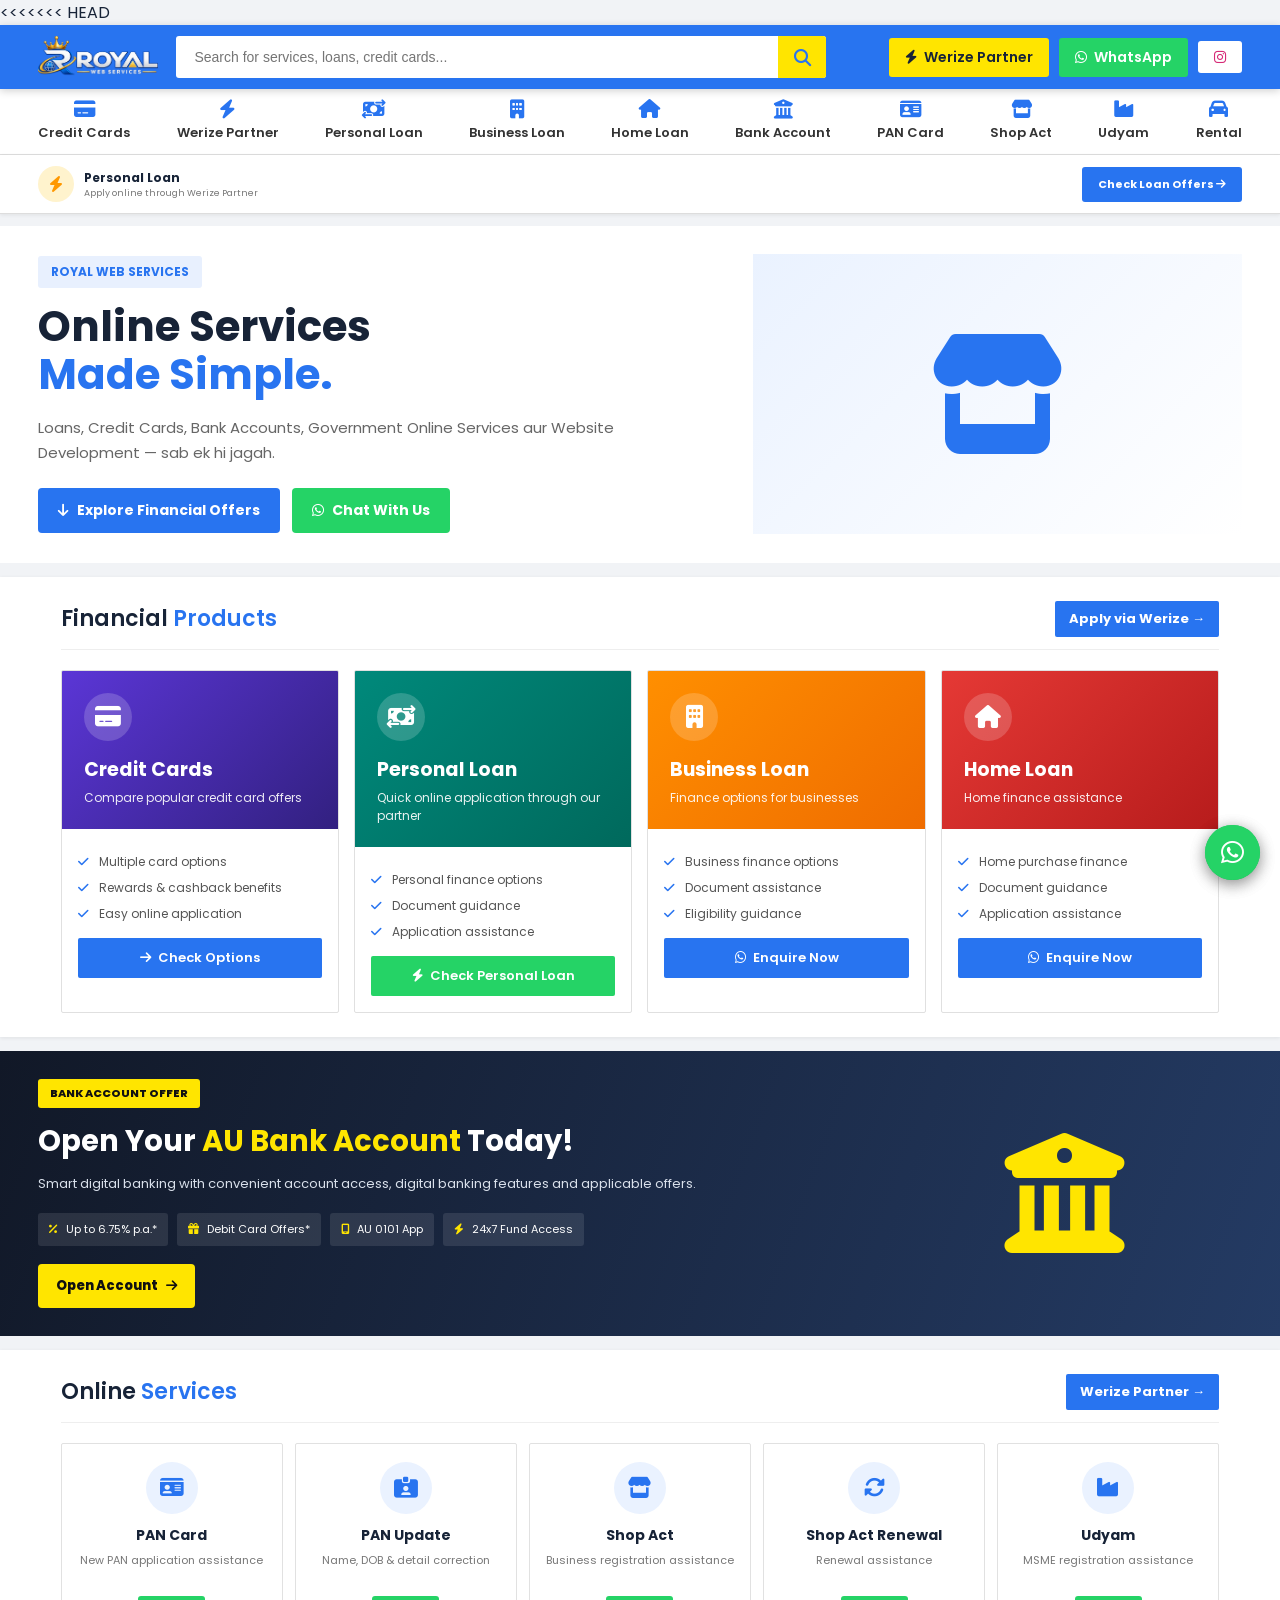
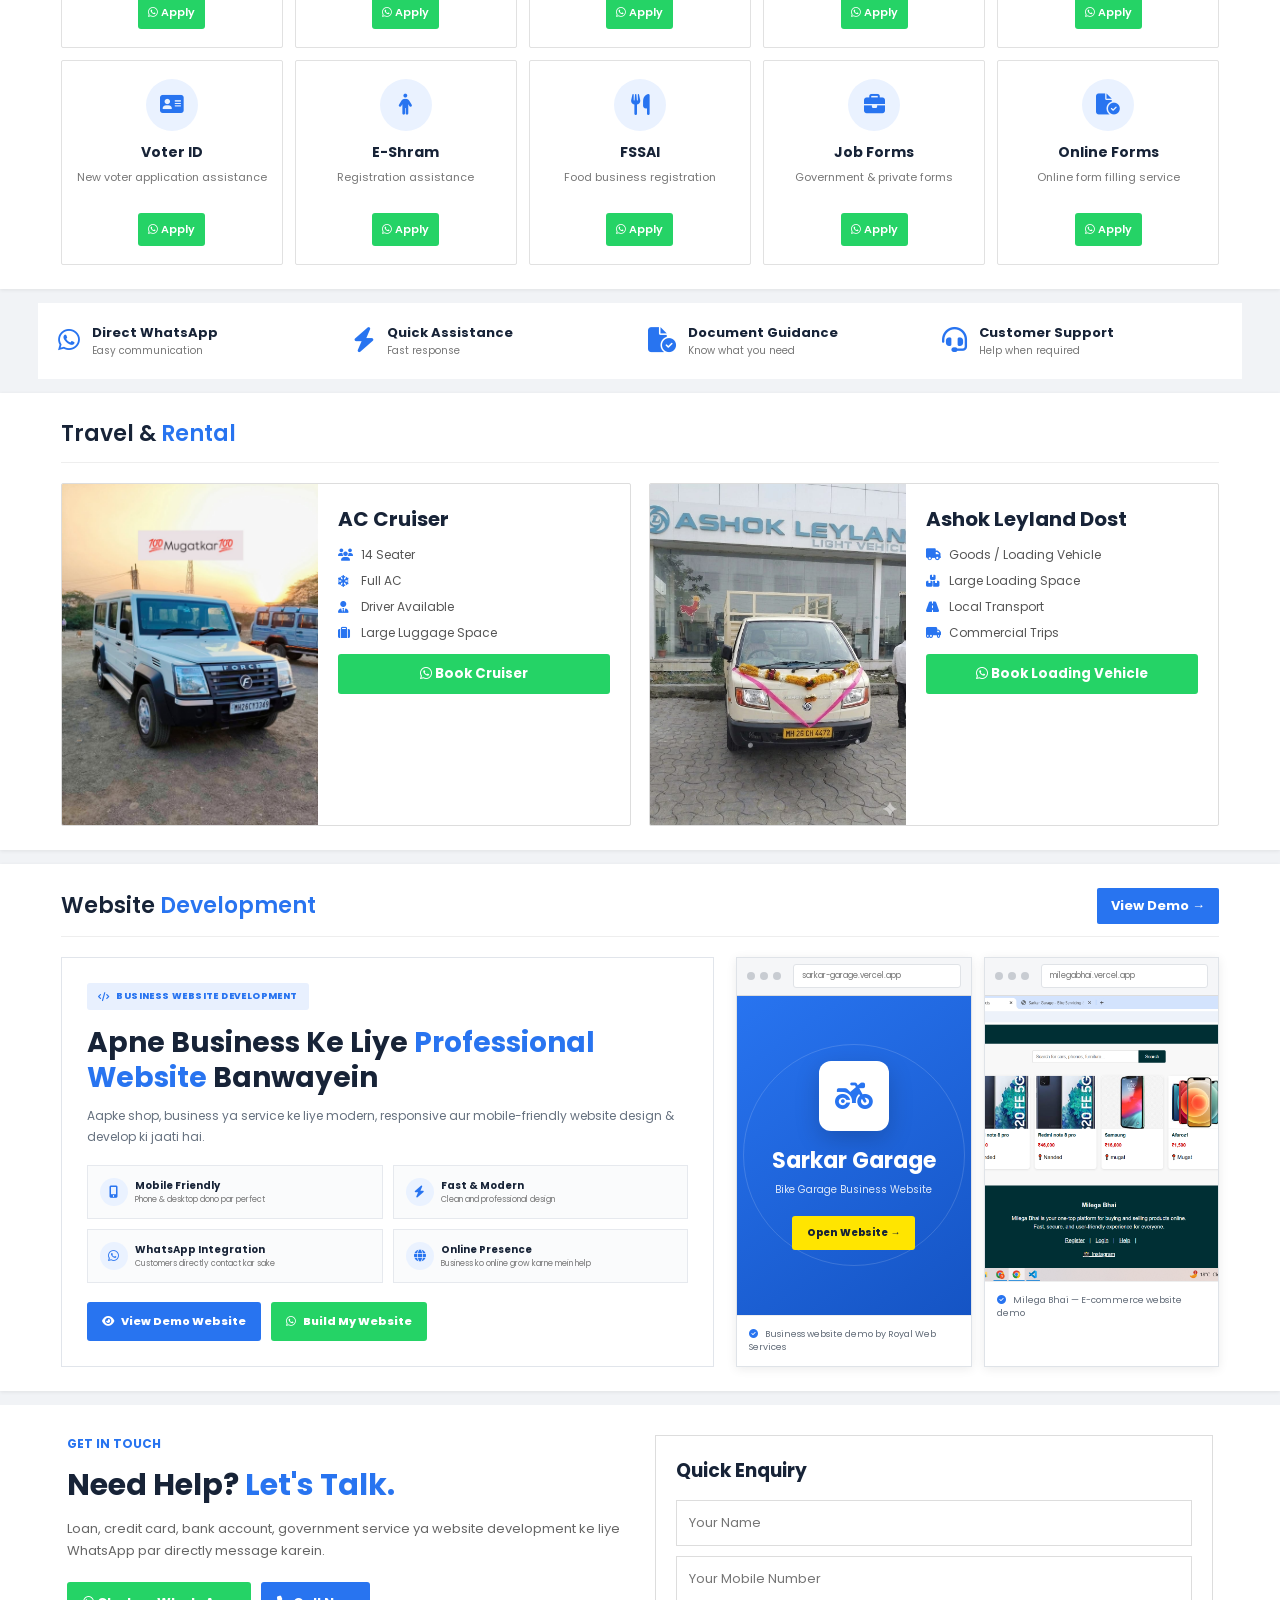
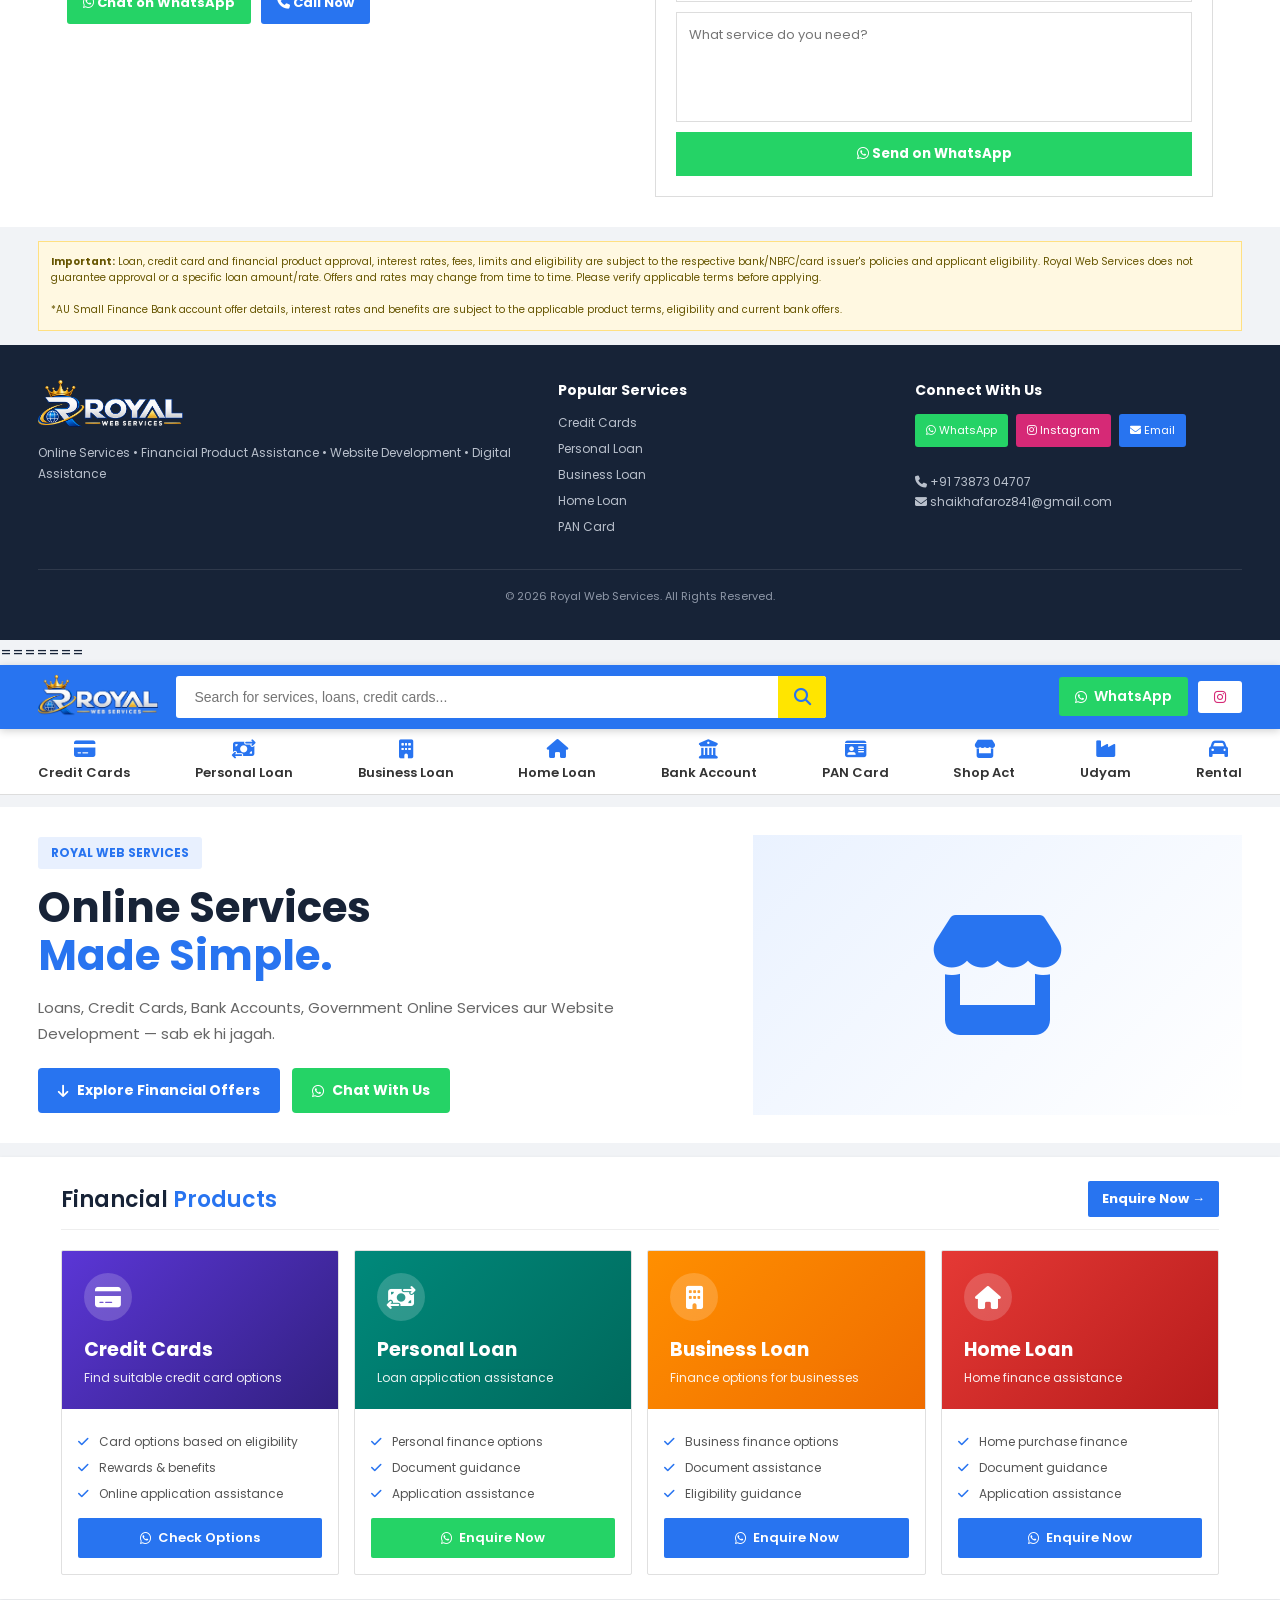
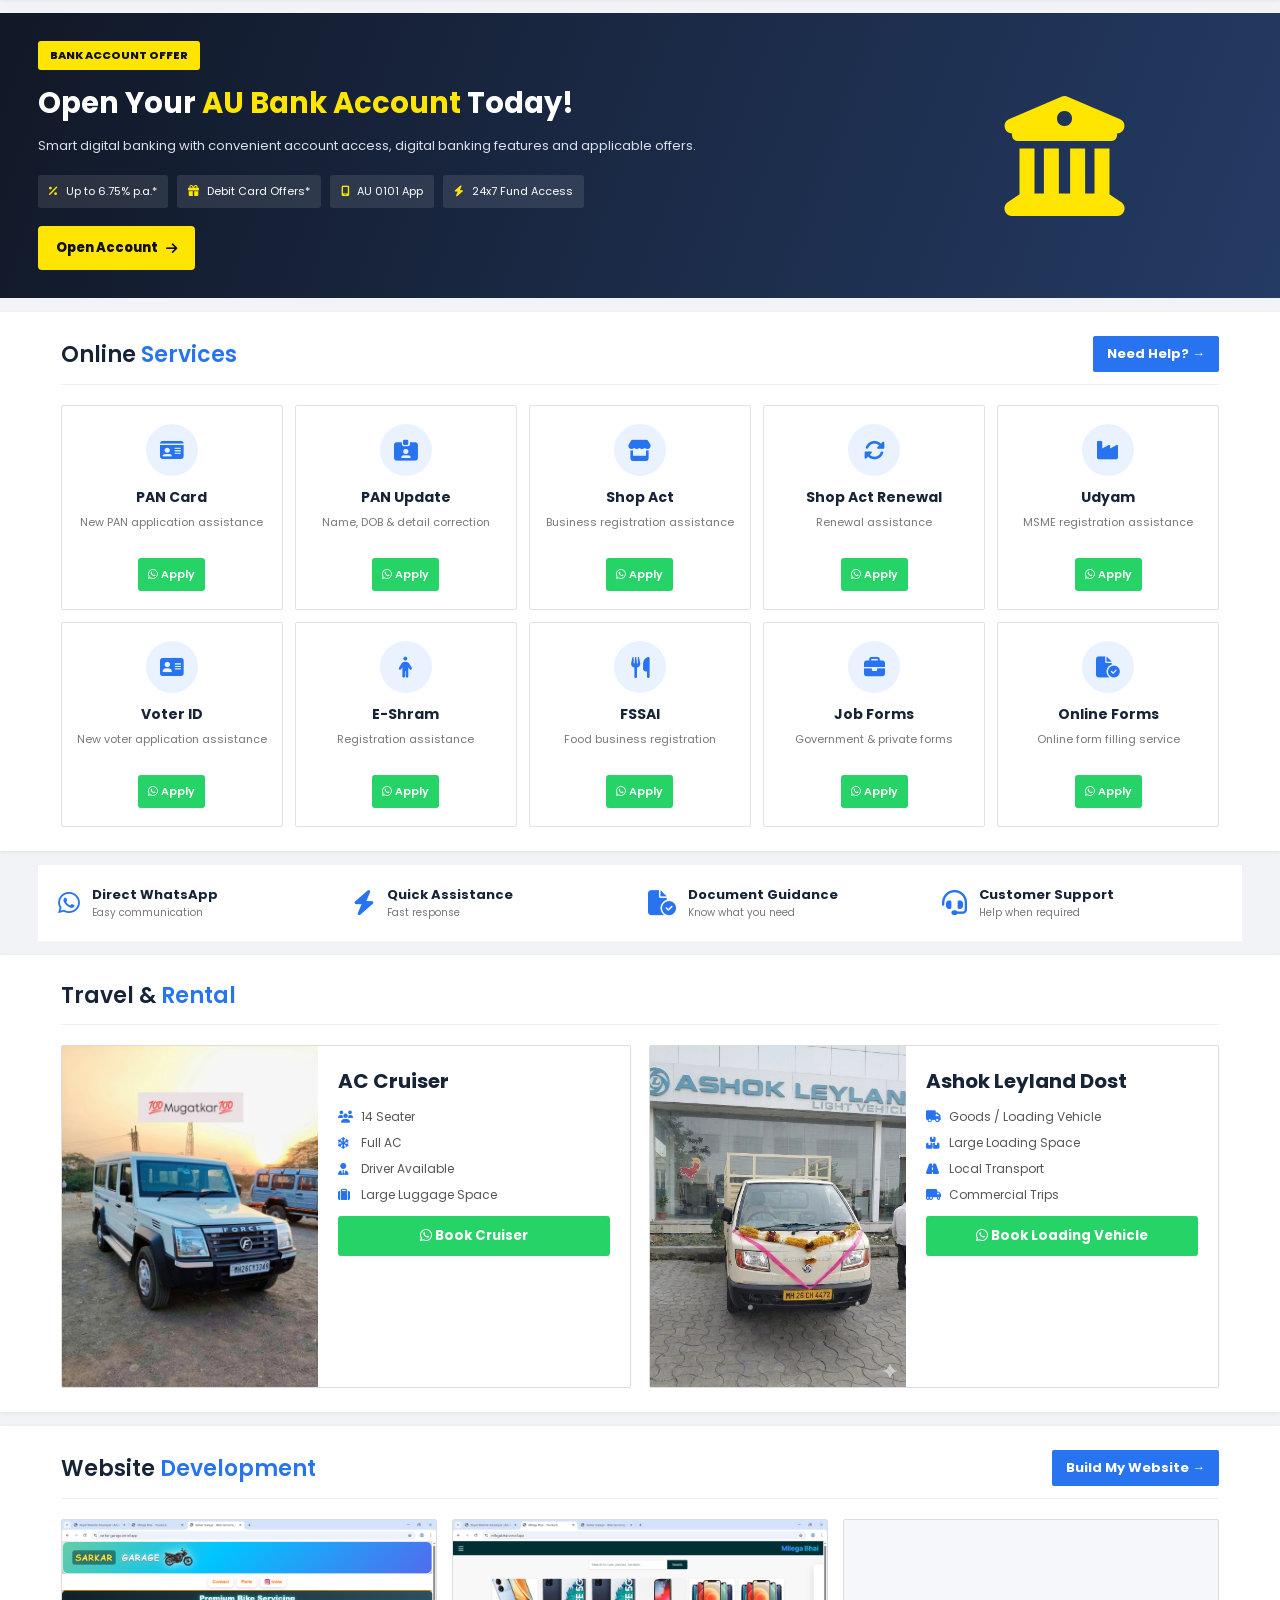
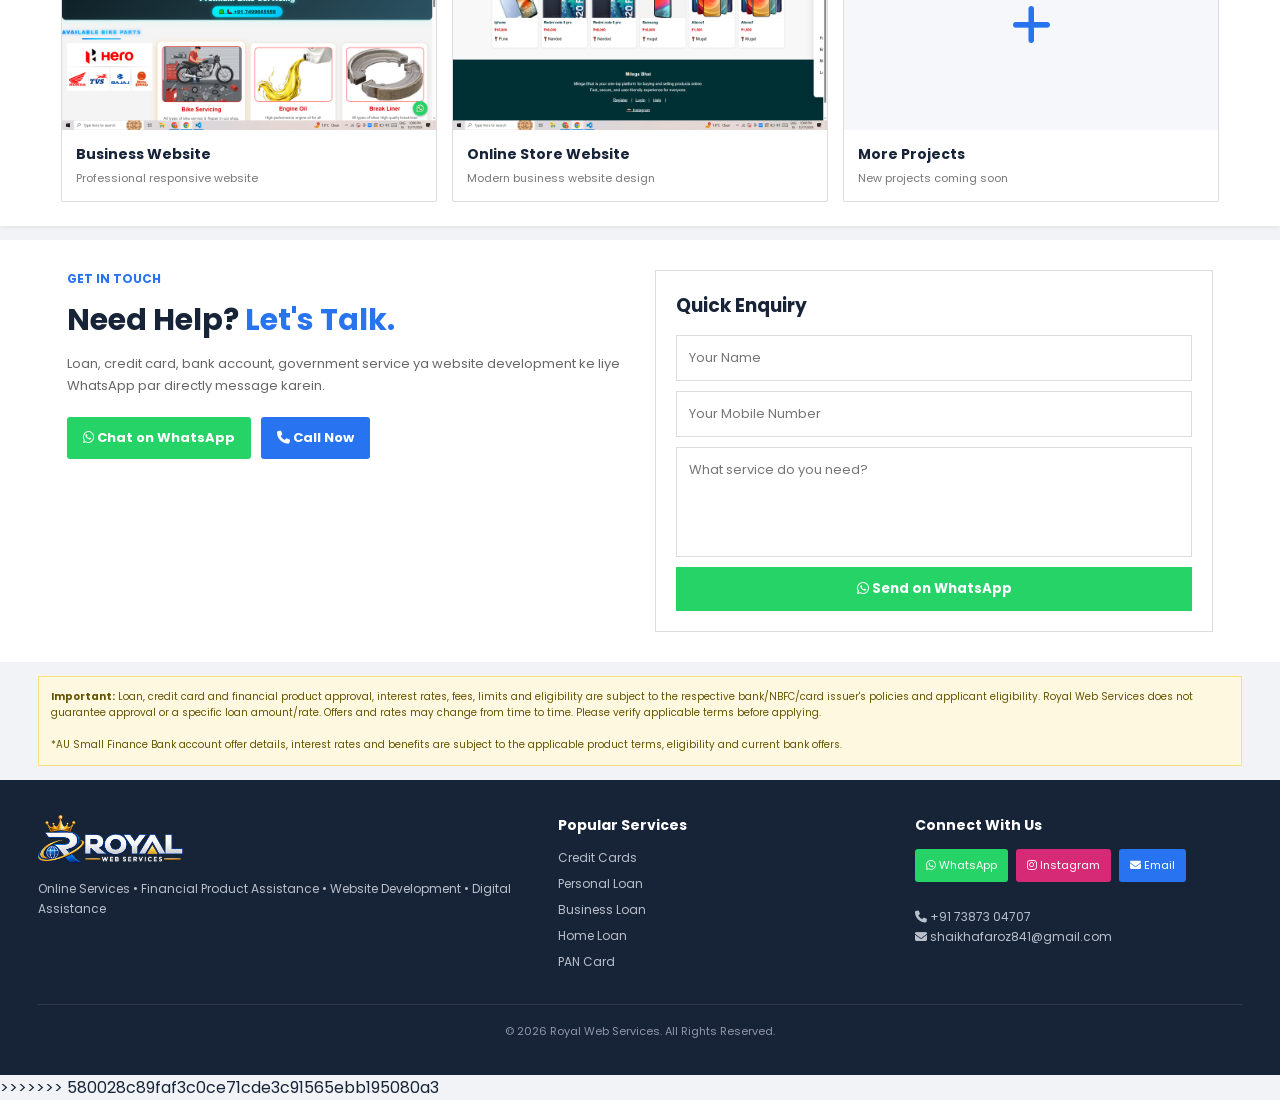
==== commit 9e4acd9a: "Merge existing GitHub files with updated website" ====
--- a/index.html
+++ b/index.html
@@ -1,3 +1,4 @@
+<<<<<<< HEAD
 <!DOCTYPE html>
 <html lang="en">
 <head>
@@ -3228,4 +3229,2721 @@
 
 
 </body>
-</html>+</html>
+=======
+<!DOCTYPE html>
+<html lang="en">
+<head>
+
+<meta charset="UTF-8">
+<meta name="viewport" content="width=device-width, initial-scale=1.0">
+
+<title>Royal Web Services | Online Services, Loans & Credit Cards</title>
+
+<meta name="description"
+content="Royal Web Services - PAN Card, Shop Act, Udyam, Credit Cards, Personal Loan, Business Loan, Home Loan, AU Bank Account and Website Development.">
+
+<link rel="preconnect" href="https://fonts.googleapis.com">
+<link rel="preconnect" href="https://fonts.gstatic.com" crossorigin>
+
+<link href="https://fonts.googleapis.com/css2?family=Poppins:wght@400;500;600;700;800&display=swap"
+rel="stylesheet">
+
+<link rel="stylesheet"
+href="https://cdnjs.cloudflare.com/ajax/libs/font-awesome/6.5.0/css/all.min.css">
+
+<!-- Google Analytics -->
+<script async src="https://www.googletagmanager.com/gtag/js?id=G-CPXV03J7HS"></script>
+
+<script>
+window.dataLayer = window.dataLayer || [];
+
+function gtag(){
+    dataLayer.push(arguments);
+}
+
+gtag('js', new Date());
+gtag('config', 'G-CPXV03J7HS');
+</script>
+
+<style>
+
+/* =====================================================
+   RESET
+===================================================== */
+
+*{
+    margin:0;
+    padding:0;
+    box-sizing:border-box;
+}
+
+html{
+    scroll-behavior:smooth;
+}
+
+body{
+    font-family:'Poppins',sans-serif;
+    background:#f1f3f6;
+    color:#172337;
+}
+
+a{
+    text-decoration:none;
+    color:inherit;
+}
+
+button{
+    font-family:inherit;
+    cursor:pointer;
+}
+
+img{
+    max-width:100%;
+    display:block;
+}
+
+.container{
+    width:94%;
+    max-width:1250px;
+    margin:auto;
+}
+
+
+/* =====================================================
+   HEADER
+===================================================== */
+
+header{
+    background:#2874f0;
+    position:sticky;
+    top:0;
+    z-index:9999;
+    box-shadow:0 2px 8px rgba(0,0,0,.18);
+}
+
+.top-header{
+    min-height:64px;
+    display:flex;
+    align-items:center;
+    gap:18px;
+}
+
+.logo{
+    width:120px;
+}
+
+.logo img{
+    width:120px;
+}
+
+
+/* SEARCH */
+
+.search-box{
+    flex:1;
+    position:relative;
+    max-width:650px;
+}
+
+.search-box input{
+    width:100%;
+    height:42px;
+    border:none;
+    outline:none;
+    border-radius:3px;
+    padding:0 48px 0 18px;
+    font-size:14px;
+    background:#fff;
+}
+
+.search-box button{
+    position:absolute;
+    right:0;
+    top:0;
+    width:48px;
+    height:42px;
+    border:none;
+    background:#ffe500;
+    color:#2874f0;
+    font-size:17px;
+    border-radius:0 3px 3px 0;
+}
+
+
+/* HEADER BUTTONS */
+
+.header-actions{
+    display:flex;
+    align-items:center;
+    gap:10px;
+    margin-left:auto;
+}
+
+.header-btn{
+    background:white;
+    color:#2874f0;
+    padding:9px 16px;
+    border-radius:3px;
+    font-size:14px;
+    font-weight:600;
+    display:flex;
+    align-items:center;
+    gap:7px;
+}
+
+.header-btn.whatsapp{
+    background:#25d366;
+    color:white;
+}
+
+.header-btn.instagram{
+    background:#fff;
+    color:#d62976;
+}
+
+
+/* =====================================================
+   CATEGORY BAR
+===================================================== */
+
+.category-bar{
+    background:white;
+    border-bottom:1px solid #ddd;
+}
+
+.categories{
+    display:flex;
+    justify-content:space-between;
+    align-items:center;
+    overflow-x:auto;
+    gap:20px;
+    padding:11px 0;
+    scrollbar-width:none;
+}
+
+.categories::-webkit-scrollbar{
+    display:none;
+}
+
+.category{
+    min-width:max-content;
+    text-align:center;
+    font-size:13px;
+    font-weight:600;
+    color:#333;
+}
+
+.category i{
+    display:block;
+    font-size:19px;
+    color:#2874f0;
+    margin-bottom:4px;
+}
+
+
+/* =====================================================
+   HERO
+===================================================== */
+
+.hero{
+    background:white;
+    margin-top:12px;
+}
+
+.hero-inner{
+    min-height:310px;
+    display:grid;
+    grid-template-columns:1.4fr 1fr;
+    align-items:center;
+    gap:30px;
+}
+
+.hero-content{
+    padding:30px 0;
+}
+
+.hero-label{
+    display:inline-block;
+    background:#e8f0fe;
+    color:#2874f0;
+    padding:7px 13px;
+    border-radius:3px;
+    font-size:12px;
+    font-weight:700;
+    margin-bottom:15px;
+}
+
+.hero h1{
+    font-size:42px;
+    line-height:1.15;
+    margin-bottom:15px;
+    color:#172337;
+}
+
+.hero h1 span{
+    color:#2874f0;
+}
+
+.hero p{
+    color:#666;
+    max-width:650px;
+    font-size:15px;
+    line-height:1.7;
+}
+
+.hero-buttons{
+    display:flex;
+    gap:12px;
+    margin-top:22px;
+    flex-wrap:wrap;
+}
+
+.hero-btn{
+    padding:12px 20px;
+    border-radius:4px;
+    font-weight:700;
+    font-size:14px;
+    display:inline-flex;
+    align-items:center;
+    gap:8px;
+}
+
+.hero-btn.primary{
+    background:#2874f0;
+    color:white;
+}
+
+.hero-btn.secondary{
+    background:#25d366;
+    color:white;
+}
+
+.hero-image{
+    height:280px;
+    display:flex;
+    align-items:center;
+    justify-content:center;
+    background:linear-gradient(135deg,#eaf2ff,#fff);
+}
+
+.hero-image i{
+    font-size:120px;
+    color:#2874f0;
+}
+
+
+/* =====================================================
+   SECTION
+===================================================== */
+
+.section{
+    margin-top:14px;
+    background:white;
+    padding:24px;
+}
+
+.section-title{
+    display:flex;
+    justify-content:space-between;
+    align-items:center;
+    margin-bottom:20px;
+}
+
+.section-title h2{
+    font-size:22px;
+}
+
+.section-title h2 span{
+    color:#2874f0;
+}
+
+.view-all{
+    color:#2874f0;
+    font-size:13px;
+    font-weight:700;
+}
+
+
+/* =====================================================
+   FINANCIAL PRODUCTS
+===================================================== */
+
+.finance-grid{
+    display:grid;
+    grid-template-columns:repeat(4,1fr);
+    gap:15px;
+}
+
+.finance-card{
+    border:1px solid #e0e0e0;
+    border-radius:5px;
+    overflow:hidden;
+    background:white;
+    transition:.25s;
+    position:relative;
+}
+
+.finance-card:hover{
+    transform:translateY(-3px);
+    box-shadow:0 5px 18px rgba(0,0,0,.12);
+}
+
+.finance-top{
+    padding:22px;
+    background:linear-gradient(135deg,#2874f0,#1554c4);
+    color:white;
+}
+
+.finance-top.credit{
+    background:linear-gradient(135deg,#5b36d6,#322080);
+}
+
+.finance-top.personal{
+    background:linear-gradient(135deg,#00897b,#00695c);
+}
+
+.finance-top.business{
+    background:linear-gradient(135deg,#ff8f00,#ef6c00);
+}
+
+.finance-top.home{
+    background:linear-gradient(135deg,#e53935,#b71c1c);
+}
+
+.finance-icon{
+    width:48px;
+    height:48px;
+    border-radius:50%;
+    background:rgba(255,255,255,.18);
+    display:flex;
+    align-items:center;
+    justify-content:center;
+    font-size:23px;
+    margin-bottom:14px;
+}
+
+.finance-top h3{
+    font-size:19px;
+    margin-bottom:5px;
+}
+
+.finance-top p{
+    font-size:12px;
+    opacity:.9;
+}
+
+.finance-body{
+    padding:16px;
+}
+
+.finance-body ul{
+    list-style:none;
+    margin-bottom:15px;
+}
+
+.finance-body li{
+    font-size:12px;
+    margin:8px 0;
+    color:#555;
+}
+
+.finance-body li i{
+    color:#2874f0;
+    width:18px;
+}
+
+.apply-btn{
+    width:100%;
+    border:none;
+    background:#2874f0;
+    color:white;
+    padding:10px;
+    border-radius:3px;
+    font-weight:600;
+    font-size:13px;
+}
+
+.apply-btn.green{
+    background:#25d366;
+}
+
+
+/* =====================================================
+   AU BANK PROMO
+===================================================== */
+
+.au-banner{
+    background:linear-gradient(110deg,#111827,#243b64);
+    color:white;
+    margin-top:14px;
+    overflow:hidden;
+}
+
+.au-inner{
+    min-height:270px;
+    display:grid;
+    grid-template-columns:1.4fr .6fr;
+    align-items:center;
+    gap:25px;
+}
+
+.au-content{
+    padding:28px 0;
+}
+
+.au-badge{
+    display:inline-block;
+    background:#ffe500;
+    color:#111;
+    padding:6px 12px;
+    border-radius:3px;
+    font-size:11px;
+    font-weight:800;
+    margin-bottom:12px;
+}
+
+.au-content h2{
+    font-size:29px;
+    margin-bottom:10px;
+}
+
+.au-content h2 span{
+    color:#ffe500;
+}
+
+.au-content p{
+    color:#d9e0eb;
+    font-size:13px;
+    line-height:1.7;
+}
+
+.au-points{
+    display:flex;
+    flex-wrap:wrap;
+    gap:9px;
+    margin:18px 0;
+}
+
+.au-point{
+    background:rgba(255,255,255,.1);
+    padding:8px 11px;
+    border-radius:3px;
+    font-size:11px;
+}
+
+.au-point i{
+    color:#ffe500;
+    margin-right:5px;
+}
+
+.au-btn{
+    display:inline-flex;
+    align-items:center;
+    gap:8px;
+    background:#ffe500;
+    color:#111;
+    padding:12px 18px;
+    border-radius:4px;
+    font-weight:800;
+    font-size:13px;
+}
+
+.au-visual{
+    display:flex;
+    justify-content:center;
+    align-items:center;
+}
+
+.au-visual i{
+    font-size:120px;
+    color:#ffe500;
+}
+
+
+/* =====================================================
+   SERVICE GRID
+===================================================== */
+
+.service-grid{
+    display:grid;
+    grid-template-columns:repeat(5,1fr);
+    gap:12px;
+}
+
+.service-card{
+    border:1px solid #e1e1e1;
+    background:white;
+    padding:18px 13px;
+    text-align:center;
+    border-radius:4px;
+    transition:.25s;
+}
+
+.service-card:hover{
+    box-shadow:0 4px 15px rgba(0,0,0,.1);
+    transform:translateY(-2px);
+}
+
+.service-icon{
+    width:52px;
+    height:52px;
+    margin:auto;
+    border-radius:50%;
+    display:flex;
+    align-items:center;
+    justify-content:center;
+    background:#eaf2ff;
+    color:#2874f0;
+    font-size:21px;
+}
+
+.service-card h3{
+    font-size:14px;
+    margin:11px 0 6px;
+}
+
+.service-card p{
+    color:#777;
+    font-size:11px;
+    min-height:34px;
+    line-height:1.5;
+}
+
+.service-whatsapp{
+    border:none;
+    margin-top:10px;
+    background:#25d366;
+    color:white;
+    padding:8px 10px;
+    border-radius:3px;
+    font-size:11px;
+    font-weight:600;
+}
+
+
+/* =====================================================
+   TRUST STRIP
+===================================================== */
+
+.trust-strip{
+    margin-top:14px;
+    background:white;
+    padding:20px;
+}
+
+.trust-grid{
+    display:grid;
+    grid-template-columns:repeat(4,1fr);
+    gap:15px;
+}
+
+.trust{
+    display:flex;
+    align-items:center;
+    gap:12px;
+}
+
+.trust i{
+    color:#2874f0;
+    font-size:25px;
+}
+
+.trust h4{
+    font-size:13px;
+}
+
+.trust p{
+    font-size:10px;
+    color:#777;
+}
+
+
+/* =====================================================
+   RENTAL
+===================================================== */
+
+.rental-grid{
+    display:grid;
+    grid-template-columns:repeat(2,1fr);
+    gap:18px;
+}
+
+.rental-card{
+    border:1px solid #ddd;
+    display:grid;
+    grid-template-columns:45% 55%;
+    overflow:hidden;
+    border-radius:4px;
+}
+
+.rental-card img{
+    width:100%;
+    height:100%;
+    min-height:220px;
+    object-fit:cover;
+}
+
+.rental-info{
+    padding:20px;
+}
+
+.rental-info h3{
+    font-size:20px;
+    margin-bottom:10px;
+}
+
+.rental-info ul{
+    list-style:none;
+    margin:12px 0;
+}
+
+.rental-info li{
+    font-size:12px;
+    margin:8px 0;
+    color:#555;
+}
+
+.rental-info li i{
+    color:#2874f0;
+    width:20px;
+}
+
+.rental-btn{
+    width:100%;
+    border:none;
+    background:#25d366;
+    color:white;
+    padding:10px;
+    font-weight:700;
+    border-radius:3px;
+}
+
+
+/* =====================================================
+   PORTFOLIO
+===================================================== */
+
+.portfolio-grid{
+    display:grid;
+    grid-template-columns:repeat(3,1fr);
+    gap:15px;
+}
+
+.portfolio-card{
+    border:1px solid #ddd;
+    overflow:hidden;
+    background:white;
+}
+
+.portfolio-card img{
+    width:100%;
+    height:210px;
+    object-fit:cover;
+}
+
+.portfolio-info{
+    padding:14px;
+}
+
+.portfolio-info h3{
+    font-size:14px;
+}
+
+.portfolio-info p{
+    font-size:11px;
+    color:#777;
+    margin-top:5px;
+}
+
+
+/* =====================================================
+   CONTACT
+===================================================== */
+
+.contact-section{
+    margin-top:14px;
+    background:white;
+    padding:30px;
+}
+
+.contact-grid{
+    display:grid;
+    grid-template-columns:1fr 1fr;
+    gap:30px;
+}
+
+.contact-info h2{
+    font-size:30px;
+    margin:10px 0;
+}
+
+.contact-info h2 span{
+    color:#2874f0;
+}
+
+.contact-info p{
+    color:#666;
+    font-size:13px;
+    line-height:1.7;
+}
+
+.contact-buttons{
+    display:flex;
+    gap:10px;
+    margin-top:20px;
+    flex-wrap:wrap;
+}
+
+.contact-btn{
+    padding:11px 16px;
+    border-radius:3px;
+    font-size:13px;
+    font-weight:700;
+}
+
+.contact-btn.whatsapp{
+    background:#25d366;
+    color:white;
+}
+
+.contact-btn.call{
+    background:#2874f0;
+    color:white;
+}
+
+.enquiry{
+    border:1px solid #ddd;
+    padding:20px;
+}
+
+.enquiry h3{
+    margin-bottom:15px;
+}
+
+.enquiry input,
+.enquiry textarea{
+    width:100%;
+    border:1px solid #ddd;
+    outline:none;
+    padding:12px;
+    margin-bottom:10px;
+    font-family:inherit;
+    font-size:13px;
+}
+
+.enquiry textarea{
+    height:110px;
+    resize:none;
+}
+
+.enquiry button{
+    width:100%;
+    border:none;
+    background:#25d366;
+    color:white;
+    padding:12px;
+    font-weight:700;
+}
+
+
+/* =====================================================
+   FOOTER
+===================================================== */
+
+footer{
+    background:#172337;
+    color:white;
+    margin-top:14px;
+    padding:35px 0;
+}
+
+.footer-grid{
+    display:grid;
+    grid-template-columns:1.5fr 1fr 1fr;
+    gap:30px;
+}
+
+.footer-logo img{
+    width:145px;
+    margin-bottom:12px;
+}
+
+footer p{
+    color:#b9c0cc;
+    font-size:12px;
+    line-height:1.7;
+}
+
+footer h4{
+    margin-bottom:13px;
+    font-size:14px;
+}
+
+.footer-links{
+    list-style:none;
+}
+
+.footer-links li{
+    margin:8px 0;
+    color:#b9c0cc;
+    font-size:12px;
+}
+
+.footer-links a:hover{
+    color:white;
+}
+
+.footer-social{
+    display:flex;
+    gap:8px;
+    flex-wrap:wrap;
+}
+
+.footer-social a{
+    padding:8px 11px;
+    border-radius:3px;
+    font-size:11px;
+}
+
+.footer-social .wa{
+    background:#25d366;
+}
+
+.footer-social .ig{
+    background:#d62976;
+}
+
+.footer-social .mail{
+    background:#2874f0;
+}
+
+.copyright{
+    text-align:center;
+    border-top:1px solid rgba(255,255,255,.1);
+    margin-top:25px;
+    padding-top:18px;
+    color:#8f98a8;
+    font-size:11px;
+}
+
+
+/* =====================================================
+   FLOATING WHATSAPP
+===================================================== */
+
+.floating-whatsapp{
+    position:fixed;
+    right:20px;
+    bottom:20px;
+    z-index:999;
+    width:55px;
+    height:55px;
+    background:#25d366;
+    color:white;
+    border-radius:50%;
+    display:flex;
+    align-items:center;
+    justify-content:center;
+    font-size:26px;
+    box-shadow:0 4px 15px rgba(0,0,0,.25);
+}
+
+.floating-whatsapp span{
+    display:none;
+}
+
+
+/* =====================================================
+   DISCLAIMER
+===================================================== */
+
+.disclaimer{
+    background:#fff8e1;
+    border:1px solid #ffe082;
+    padding:12px;
+    margin-top:14px;
+    font-size:10px;
+    color:#665500;
+    line-height:1.6;
+}
+
+
+/* =====================================================
+   MOBILE
+===================================================== */
+
+@media(max-width:900px){
+
+    .top-header{
+        flex-wrap:wrap;
+        padding:10px 0;
+        gap:10px;
+    }
+
+    .logo{
+        width:120px;
+    }
+
+    .logo img{
+        width:120px;
+    }
+
+    .search-box{
+        order:3;
+        flex-basis:100%;
+        max-width:none;
+    }
+
+    .header-actions{
+        margin-left:auto;
+    }
+
+    .header-btn{
+        padding:8px 10px;
+        font-size:11px;
+    }
+
+    .hero-inner{
+        grid-template-columns:1fr;
+    }
+
+    .hero{
+        text-align:center;
+    }
+
+    .hero-buttons{
+        justify-content:center;
+    }
+
+    .hero-image{
+        display:none;
+    }
+
+    .hero h1{
+        font-size:31px;
+    }
+
+    .finance-grid{
+        grid-template-columns:repeat(2,1fr);
+    }
+
+    .service-grid{
+        grid-template-columns:repeat(3,1fr);
+    }
+
+    .au-inner{
+        grid-template-columns:1fr;
+    }
+
+    .au-content{
+        text-align:center;
+    }
+
+    .au-points{
+        justify-content:center;
+    }
+
+    .au-visual{
+        display:none;
+    }
+
+    .trust-grid{
+        grid-template-columns:repeat(2,1fr);
+    }
+
+    .rental-grid{
+        grid-template-columns:1fr;
+    }
+
+    .portfolio-grid{
+        grid-template-columns:1fr 1fr;
+    }
+
+    .contact-grid{
+        grid-template-columns:1fr;
+    }
+
+    .footer-grid{
+        grid-template-columns:1fr 1fr;
+    }
+}
+
+
+@media(max-width:600px){
+
+    .container{
+        width:94%;
+    }
+
+    .category{
+        font-size:11px;
+    }
+
+    .category i{
+        font-size:17px;
+    }
+
+    .section{
+        padding:16px 12px;
+    }
+
+    .section-title h2{
+        font-size:18px;
+    }
+
+    .finance-grid{
+        grid-template-columns:1fr 1fr;
+        gap:8px;
+    }
+
+    .finance-top{
+        padding:15px;
+    }
+
+    .finance-top h3{
+        font-size:15px;
+    }
+
+    .finance-body{
+        padding:12px;
+    }
+
+    .finance-body li{
+        font-size:10px;
+    }
+
+    .service-grid{
+        grid-template-columns:repeat(2,1fr);
+        gap:8px;
+    }
+
+    .service-card{
+        padding:14px 8px;
+    }
+
+    .service-card h3{
+        font-size:12px;
+    }
+
+    .service-card p{
+        font-size:9px;
+    }
+
+    .service-whatsapp{
+        font-size:9px;
+    }
+
+    .trust-grid{
+        grid-template-columns:1fr 1fr;
+    }
+
+    .trust h4{
+        font-size:11px;
+    }
+
+    .trust p{
+        font-size:9px;
+    }
+
+    .rental-card{
+        grid-template-columns:1fr;
+    }
+
+    .rental-card img{
+        height:190px;
+        min-height:0;
+    }
+
+    .portfolio-grid{
+        grid-template-columns:1fr;
+    }
+
+    .contact-section{
+        padding:20px 12px;
+    }
+
+    .contact-info h2{
+        font-size:24px;
+    }
+
+    .footer-grid{
+        grid-template-columns:1fr;
+    }
+
+    .floating-whatsapp{
+        width:auto;
+        height:45px;
+        border-radius:25px;
+        padding:0 16px;
+        gap:7px;
+        font-size:19px;
+    }
+
+    .floating-whatsapp span{
+        display:block;
+        font-size:12px;
+        font-weight:700;
+    }
+}
+
+</style>
+
+</head>
+
+
+<body>
+
+
+<!-- =====================================================
+     HEADER
+===================================================== -->
+
+<header>
+
+<div class="container top-header">
+
+<a href="#home" class="logo">
+<img src="logo.png" alt="Royal Web Services">
+</a>
+
+<div class="search-box">
+
+<input
+type="text"
+id="searchInput"
+placeholder="Search for services, loans, credit cards..."
+>
+
+<button onclick="searchServices()">
+<i class="fas fa-search"></i>
+</button>
+
+</div>
+
+
+<div class="header-actions">
+
+<a
+href="https://wa.me/917387304707"
+target="_blank"
+class="header-btn whatsapp">
+
+<i class="fab fa-whatsapp"></i>
+WhatsApp
+
+</a>
+
+<a
+href="https://www.instagram.com/royal_website_122/"
+target="_blank"
+class="header-btn instagram">
+
+<i class="fab fa-instagram"></i>
+
+</a>
+
+</div>
+
+</div>
+
+</header>
+
+
+
+<!-- =====================================================
+     CATEGORY BAR
+===================================================== -->
+
+<div class="category-bar">
+
+<div class="container categories">
+
+<a href="#finance" class="category">
+<i class="fas fa-credit-card"></i>
+Credit Cards
+</a>
+
+<a href="#finance" class="category">
+<i class="fas fa-money-bill-transfer"></i>
+Personal Loan
+</a>
+
+<a href="#finance" class="category">
+<i class="fas fa-building"></i>
+Business Loan
+</a>
+
+<a href="#finance" class="category">
+<i class="fas fa-house"></i>
+Home Loan
+</a>
+
+<a href="#au-account" class="category">
+<i class="fas fa-building-columns"></i>
+Bank Account
+</a>
+
+<a href="#services" class="category">
+<i class="fas fa-id-card"></i>
+PAN Card
+</a>
+
+<a href="#services" class="category">
+<i class="fas fa-store"></i>
+Shop Act
+</a>
+
+<a href="#services" class="category">
+<i class="fas fa-industry"></i>
+Udyam
+</a>
+
+<a href="#rental" class="category">
+<i class="fas fa-car"></i>
+Rental
+</a>
+
+</div>
+
+</div>
+
+
+
+<!-- =====================================================
+     HERO
+===================================================== -->
+
+<section class="hero" id="home">
+
+<div class="container hero-inner">
+
+<div class="hero-content">
+
+<span class="hero-label">
+ROYAL WEB SERVICES
+</span>
+
+<h1>
+Online Services<br>
+<span>Made Simple.</span>
+</h1>
+
+<p>
+Loans, Credit Cards, Bank Accounts, Government Online Services
+aur Website Development — sab ek hi jagah.
+</p>
+
+<div class="hero-buttons">
+
+<a href="#finance" class="hero-btn primary">
+
+<i class="fas fa-arrow-down"></i>
+
+Explore Financial Offers
+
+</a>
+
+<a
+href="https://wa.me/917387304707?text=Hello%20Royal%20Web%20Services%2C%20I%20need%20help."
+target="_blank"
+class="hero-btn secondary">
+
+<i class="fab fa-whatsapp"></i>
+
+Chat With Us
+
+</a>
+
+</div>
+
+</div>
+
+
+<div class="hero-image">
+
+<i class="fas fa-store"></i>
+
+</div>
+
+</div>
+
+</section>
+
+
+
+<!-- =====================================================
+     FINANCIAL PRODUCTS
+===================================================== -->
+
+<section class="section" id="finance">
+
+<div class="container">
+
+<div class="section-title">
+
+<h2>
+Financial <span>Products</span>
+</h2>
+
+<a href="#contact" class="view-all">
+Enquire Now →
+</a>
+
+</div>
+
+
+<div class="finance-grid">
+
+
+<!-- CREDIT CARD -->
+
+<div class="finance-card">
+
+<div class="finance-top credit">
+
+<div class="finance-icon">
+<i class="fas fa-credit-card"></i>
+</div>
+
+<h3>Credit Cards</h3>
+
+<p>Find suitable credit card options</p>
+
+</div>
+
+<div class="finance-body">
+
+<ul>
+
+<li>
+<i class="fas fa-check"></i>
+Card options based on eligibility
+</li>
+
+<li>
+<i class="fas fa-check"></i>
+Rewards & benefits
+</li>
+
+<li>
+<i class="fas fa-check"></i>
+Online application assistance
+</li>
+
+</ul>
+
+<button
+class="apply-btn"
+onclick="openWhatsApp('Credit Card Enquiry')">
+
+<i class="fab fa-whatsapp"></i>
+
+Check Options
+
+</button>
+
+</div>
+
+</div>
+
+
+
+<!-- PERSONAL LOAN -->
+
+<div class="finance-card">
+
+<div class="finance-top personal">
+
+<div class="finance-icon">
+<i class="fas fa-money-bill-transfer"></i>
+</div>
+
+<h3>Personal Loan</h3>
+
+<p>Loan application assistance</p>
+
+</div>
+
+<div class="finance-body">
+
+<ul>
+
+<li>
+<i class="fas fa-check"></i>
+Personal finance options
+</li>
+
+<li>
+<i class="fas fa-check"></i>
+Document guidance
+</li>
+
+<li>
+<i class="fas fa-check"></i>
+Application assistance
+</li>
+
+</ul>
+
+<button
+class="apply-btn green"
+onclick="openWhatsApp('Personal Loan Enquiry')">
+
+<i class="fab fa-whatsapp"></i>
+
+Enquire Now
+
+</button>
+
+</div>
+
+</div>
+
+
+
+<!-- BUSINESS LOAN -->
+
+<div class="finance-card">
+
+<div class="finance-top business">
+
+<div class="finance-icon">
+<i class="fas fa-building"></i>
+</div>
+
+<h3>Business Loan</h3>
+
+<p>Finance options for businesses</p>
+
+</div>
+
+<div class="finance-body">
+
+<ul>
+
+<li>
+<i class="fas fa-check"></i>
+Business finance options
+</li>
+
+<li>
+<i class="fas fa-check"></i>
+Document assistance
+</li>
+
+<li>
+<i class="fas fa-check"></i>
+Eligibility guidance
+</li>
+
+</ul>
+
+<button
+class="apply-btn"
+onclick="openWhatsApp('Business Loan Enquiry')">
+
+<i class="fab fa-whatsapp"></i>
+
+Enquire Now
+
+</button>
+
+</div>
+
+</div>
+
+
+
+<!-- HOME LOAN -->
+
+<div class="finance-card">
+
+<div class="finance-top home">
+
+<div class="finance-icon">
+<i class="fas fa-house"></i>
+</div>
+
+<h3>Home Loan</h3>
+
+<p>Home finance assistance</p>
+
+</div>
+
+<div class="finance-body">
+
+<ul>
+
+<li>
+<i class="fas fa-check"></i>
+Home purchase finance
+</li>
+
+<li>
+<i class="fas fa-check"></i>
+Document guidance
+</li>
+
+<li>
+<i class="fas fa-check"></i>
+Application assistance
+</li>
+
+</ul>
+
+<button
+class="apply-btn"
+onclick="openWhatsApp('Home Loan Enquiry')">
+
+<i class="fab fa-whatsapp"></i>
+
+Enquire Now
+
+</button>
+
+</div>
+
+</div>
+
+
+</div>
+
+</div>
+
+</section>
+
+
+
+<!-- =====================================================
+     AU SMALL FINANCE BANK
+===================================================== -->
+
+<section class="au-banner" id="au-account">
+
+<div class="container au-inner">
+
+<div class="au-content">
+
+<span class="au-badge">
+BANK ACCOUNT OFFER
+</span>
+
+<h2>
+Open Your <span>AU Bank Account</span> Today!
+</h2>
+
+<p>
+Smart digital banking with convenient account access,
+digital banking features and applicable offers.
+</p>
+
+
+<div class="au-points">
+
+<div class="au-point">
+<i class="fas fa-percent"></i>
+Up to 6.75% p.a.* 
+</div>
+
+<div class="au-point">
+<i class="fas fa-gift"></i>
+Debit Card Offers*
+</div>
+
+<div class="au-point">
+<i class="fas fa-mobile-screen"></i>
+AU 0101 App
+</div>
+
+<div class="au-point">
+<i class="fas fa-bolt"></i>
+24x7 Fund Access
+</div>
+
+</div>
+
+
+<a
+href="https://leads.banksathi.com/?h=TEg0d1FTWHl2MWlHSEhVMXRqamhJUT09"
+target="_blank"
+rel="noopener noreferrer"
+class="au-btn"
+onclick="trackAUClick()">
+
+Open Account
+
+<i class="fas fa-arrow-right"></i>
+
+</a>
+
+</div>
+
+
+<div class="au-visual">
+
+<i class="fas fa-building-columns"></i>
+
+</div>
+
+</div>
+
+</section>
+
+
+
+<!-- =====================================================
+     SERVICES
+===================================================== -->
+
+<section class="section" id="services">
+
+<div class="container">
+
+<div class="section-title">
+
+<h2>
+Online <span>Services</span>
+</h2>
+
+<a href="#contact" class="view-all">
+Need Help? →
+</a>
+
+</div>
+
+
+<div class="service-grid">
+
+
+<!-- PAN -->
+
+<div class="service-card">
+
+<div class="service-icon">
+<i class="fas fa-id-card"></i>
+</div>
+
+<h3>PAN Card</h3>
+
+<p>New PAN application assistance</p>
+
+<button
+class="service-whatsapp"
+onclick="openWhatsApp('PAN Card New Application')">
+
+<i class="fab fa-whatsapp"></i>
+Apply
+
+</button>
+
+</div>
+
+
+<!-- PAN UPDATE -->
+
+<div class="service-card">
+
+<div class="service-icon">
+<i class="fas fa-id-card-clip"></i>
+</div>
+
+<h3>PAN Update</h3>
+
+<p>Name, DOB & detail correction</p>
+
+<button
+class="service-whatsapp"
+onclick="openWhatsApp('PAN Card Update / Correction')">
+
+<i class="fab fa-whatsapp"></i>
+Apply
+
+</button>
+
+</div>
+
+
+<!-- SHOP ACT -->
+
+<div class="service-card">
+
+<div class="service-icon">
+<i class="fas fa-store"></i>
+</div>
+
+<h3>Shop Act</h3>
+
+<p>Business registration assistance</p>
+
+<button
+class="service-whatsapp"
+onclick="openWhatsApp('Shop Act Registration')">
+
+<i class="fab fa-whatsapp"></i>
+Apply
+
+</button>
+
+</div>
+
+
+<!-- SHOP RENEWAL -->
+
+<div class="service-card">
+
+<div class="service-icon">
+<i class="fas fa-rotate"></i>
+</div>
+
+<h3>Shop Act Renewal</h3>
+
+<p>Renewal assistance</p>
+
+<button
+class="service-whatsapp"
+onclick="openWhatsApp('Shop Act Renewal')">
+
+<i class="fab fa-whatsapp"></i>
+Apply
+
+</button>
+
+</div>
+
+
+<!-- UDYAM -->
+
+<div class="service-card">
+
+<div class="service-icon">
+<i class="fas fa-industry"></i>
+</div>
+
+<h3>Udyam</h3>
+
+<p>MSME registration assistance</p>
+
+<button
+class="service-whatsapp"
+onclick="openWhatsApp('Udyam Registration')">
+
+<i class="fab fa-whatsapp"></i>
+Apply
+
+</button>
+
+</div>
+
+
+<!-- VOTER -->
+
+<div class="service-card">
+
+<div class="service-icon">
+<i class="fas fa-address-card"></i>
+</div>
+
+<h3>Voter ID</h3>
+
+<p>New voter application assistance</p>
+
+<button
+class="service-whatsapp"
+onclick="openWhatsApp('Voter ID Application')">
+
+<i class="fab fa-whatsapp"></i>
+Apply
+
+</button>
+
+</div>
+
+
+<!-- ESHRAM -->
+
+<div class="service-card">
+
+<div class="service-icon">
+<i class="fas fa-person"></i>
+</div>
+
+<h3>E-Shram</h3>
+
+<p>Registration assistance</p>
+
+<button
+class="service-whatsapp"
+onclick="openWhatsApp('E-Shram Card')">
+
+<i class="fab fa-whatsapp"></i>
+Apply
+
+</button>
+
+</div>
+
+
+<!-- FSSAI -->
+
+<div class="service-card">
+
+<div class="service-icon">
+<i class="fas fa-utensils"></i>
+</div>
+
+<h3>FSSAI</h3>
+
+<p>Food business registration</p>
+
+<button
+class="service-whatsapp"
+onclick="openWhatsApp('FSSAI Registration')">
+
+<i class="fab fa-whatsapp"></i>
+Apply
+
+</button>
+
+</div>
+
+
+<!-- JOB FORM -->
+
+<div class="service-card">
+
+<div class="service-icon">
+<i class="fas fa-briefcase"></i>
+</div>
+
+<h3>Job Forms</h3>
+
+<p>Government & private forms</p>
+
+<button
+class="service-whatsapp"
+onclick="openWhatsApp('Job Form Application')">
+
+<i class="fab fa-whatsapp"></i>
+Apply
+
+</button>
+
+</div>
+
+
+<!-- ONLINE FORMS -->
+
+<div class="service-card">
+
+<div class="service-icon">
+<i class="fas fa-file-circle-check"></i>
+</div>
+
+<h3>Online Forms</h3>
+
+<p>Online form filling service</p>
+
+<button
+class="service-whatsapp"
+onclick="openWhatsApp('Online Form Filling')">
+
+<i class="fab fa-whatsapp"></i>
+Apply
+
+</button>
+
+</div>
+
+
+</div>
+
+</div>
+
+</section>
+
+
+
+<!-- =====================================================
+     TRUST
+===================================================== -->
+
+<div class="container">
+
+<div class="trust-strip">
+
+<div class="trust-grid">
+
+<div class="trust">
+
+<i class="fab fa-whatsapp"></i>
+
+<div>
+
+<h4>Direct WhatsApp</h4>
+
+<p>Easy communication</p>
+
+</div>
+
+</div>
+
+
+<div class="trust">
+
+<i class="fas fa-bolt"></i>
+
+<div>
+
+<h4>Quick Assistance</h4>
+
+<p>Fast response</p>
+
+</div>
+
+</div>
+
+
+<div class="trust">
+
+<i class="fas fa-file-circle-check"></i>
+
+<div>
+
+<h4>Document Guidance</h4>
+
+<p>Know what you need</p>
+
+</div>
+
+</div>
+
+
+<div class="trust">
+
+<i class="fas fa-headset"></i>
+
+<div>
+
+<h4>Customer Support</h4>
+
+<p>Help when required</p>
+
+</div>
+
+</div>
+
+</div>
+
+</div>
+
+</div>
+
+
+
+<!-- =====================================================
+     RENTAL
+===================================================== -->
+
+<section class="section" id="rental">
+
+<div class="container">
+
+<div class="section-title">
+
+<h2>
+Travel & <span>Rental</span>
+</h2>
+
+</div>
+
+
+<div class="rental-grid">
+
+
+<!-- CRUISER -->
+
+<div class="rental-card">
+
+<img
+src="Cluiser.jpeg"
+alt="AC Cruiser Rental">
+
+<div class="rental-info">
+
+<h3>AC Cruiser</h3>
+
+<ul>
+
+<li>
+<i class="fas fa-users"></i>
+14 Seater
+</li>
+
+<li>
+<i class="fas fa-snowflake"></i>
+Full AC
+</li>
+
+<li>
+<i class="fas fa-user-tie"></i>
+Driver Available
+</li>
+
+<li>
+<i class="fas fa-suitcase"></i>
+Large Luggage Space
+</li>
+
+</ul>
+
+<button
+class="rental-btn"
+onclick="openWhatsApp('AC Cruiser Booking')">
+
+<i class="fab fa-whatsapp"></i>
+Book Cruiser
+
+</button>
+
+</div>
+
+</div>
+
+
+
+<!-- DOST -->
+
+<div class="rental-card">
+
+<img
+src="Ertiga.jpeg"
+alt="Ashok Leyland Dost Loading Vehicle">
+
+<div class="rental-info">
+
+<h3>Ashok Leyland Dost</h3>
+
+<ul>
+
+<li>
+<i class="fas fa-truck"></i>
+Goods / Loading Vehicle
+</li>
+
+<li>
+<i class="fas fa-boxes-stacked"></i>
+Large Loading Space
+</li>
+
+<li>
+<i class="fas fa-road"></i>
+Local Transport
+</li>
+
+<li>
+<i class="fas fa-truck-moving"></i>
+Commercial Trips
+</li>
+
+</ul>
+
+<button
+class="rental-btn"
+onclick="openWhatsApp('Ashok Leyland Dost Booking')">
+
+<i class="fab fa-whatsapp"></i>
+Book Loading Vehicle
+
+</button>
+
+</div>
+
+</div>
+
+
+</div>
+
+</div>
+
+</section>
+
+
+
+<!-- =====================================================
+     PORTFOLIO
+===================================================== -->
+
+<section class="section" id="portfolio">
+
+<div class="container">
+
+<div class="section-title">
+
+<h2>
+Website <span>Development</span>
+</h2>
+
+<a href="#contact" class="view-all">
+Build My Website →
+</a>
+
+</div>
+
+
+<div class="portfolio-grid">
+
+
+<div class="portfolio-card">
+
+<img
+src="Screenshot (158).png"
+alt="Website Project">
+
+<div class="portfolio-info">
+
+<h3>Business Website</h3>
+
+<p>Professional responsive website</p>
+
+</div>
+
+</div>
+
+
+<div class="portfolio-card">
+
+<img
+src="Screenshot (159).png"
+alt="Website Project">
+
+<div class="portfolio-info">
+
+<h3>Online Store Website</h3>
+
+<p>Modern business website design</p>
+
+</div>
+
+</div>
+
+
+<div class="portfolio-card">
+
+<div style="
+height:210px;
+display:flex;
+align-items:center;
+justify-content:center;
+background:#f5f7fa;
+">
+
+<i
+class="fas fa-plus"
+style="
+font-size:45px;
+color:#2874f0;
+">
+</i>
+
+</div>
+
+<div class="portfolio-info">
+
+<h3>More Projects</h3>
+
+<p>New projects coming soon</p>
+
+</div>
+
+</div>
+
+
+</div>
+
+</div>
+
+</section>
+
+
+
+<!-- =====================================================
+     CONTACT
+===================================================== -->
+
+<section class="contact-section" id="contact">
+
+<div class="container contact-grid">
+
+
+<div class="contact-info">
+
+<span style="
+color:#2874f0;
+font-size:12px;
+font-weight:700;
+">
+GET IN TOUCH
+</span>
+
+<h2>
+Need Help?
+<span>Let's Talk.</span>
+</h2>
+
+<p>
+Loan, credit card, bank account, government service
+ya website development ke liye WhatsApp par directly
+message karein.
+</p>
+
+
+<div class="contact-buttons">
+
+<a
+href="https://wa.me/917387304707"
+target="_blank"
+class="contact-btn whatsapp">
+
+<i class="fab fa-whatsapp"></i>
+Chat on WhatsApp
+
+</a>
+
+
+<a
+href="tel:+917387304707"
+class="contact-btn call">
+
+<i class="fas fa-phone"></i>
+Call Now
+
+</a>
+
+</div>
+
+</div>
+
+
+
+<form class="enquiry" id="contactForm">
+
+<h3>
+Quick Enquiry
+</h3>
+
+<input
+type="text"
+id="name"
+placeholder="Your Name"
+required>
+
+<input
+type="tel"
+id="mobile"
+placeholder="Your Mobile Number"
+required>
+
+<textarea
+id="message"
+placeholder="What service do you need?"
+required></textarea>
+
+<button type="submit">
+
+<i class="fab fa-whatsapp"></i>
+
+Send on WhatsApp
+
+</button>
+
+</form>
+
+
+</div>
+
+</section>
+
+
+
+<!-- =====================================================
+     DISCLAIMER
+===================================================== -->
+
+<div class="container">
+
+<div class="disclaimer">
+
+<strong>Important:</strong>
+Loan, credit card and financial product approval, interest rates,
+fees, limits and eligibility are subject to the respective
+bank/NBFC/card issuer's policies and applicant eligibility.
+Royal Web Services does not guarantee approval or a specific
+loan amount/rate. Offers and rates may change from time to time.
+Please verify applicable terms before applying.
+
+<br><br>
+
+*AU Small Finance Bank account offer details, interest rates and
+benefits are subject to the applicable product terms, eligibility
+and current bank offers.
+
+</div>
+
+</div>
+
+
+
+<!-- =====================================================
+     FOOTER
+===================================================== -->
+
+<footer>
+
+<div class="container">
+
+<div class="footer-grid">
+
+
+<div>
+
+<div class="footer-logo">
+
+<img
+src="logo.png"
+alt="Royal Web Services">
+
+</div>
+
+<p>
+Online Services • Financial Product Assistance •
+Website Development • Digital Assistance
+</p>
+
+</div>
+
+
+<div>
+
+<h4>Popular Services</h4>
+
+<ul class="footer-links">
+
+<li>
+<a href="#finance">Credit Cards</a>
+</li>
+
+<li>
+<a href="#finance">Personal Loan</a>
+</li>
+
+<li>
+<a href="#finance">Business Loan</a>
+</li>
+
+<li>
+<a href="#finance">Home Loan</a>
+</li>
+
+<li>
+<a href="#services">PAN Card</a>
+</li>
+
+</ul>
+
+</div>
+
+
+<div>
+
+<h4>Connect With Us</h4>
+
+<div class="footer-social">
+
+<a
+href="https://wa.me/917387304707"
+target="_blank"
+class="wa">
+
+<i class="fab fa-whatsapp"></i>
+WhatsApp
+
+</a>
+
+<a
+href="https://www.instagram.com/royal_website_122/"
+target="_blank"
+class="ig">
+
+<i class="fab fa-instagram"></i>
+Instagram
+
+</a>
+
+<a
+href="mailto:shaikhafaroz841@gmail.com"
+class="mail">
+
+<i class="fas fa-envelope"></i>
+Email
+
+</a>
+
+</div>
+
+<br>
+
+<p>
+<i class="fas fa-phone"></i>
++91 73873 04707
+</p>
+
+<p>
+<i class="fas fa-envelope"></i>
+shaikhafaroz841@gmail.com
+</p>
+
+</div>
+
+
+</div>
+
+
+<div class="copyright">
+
+© 2026 Royal Web Services. All Rights Reserved.
+
+</div>
+
+</div>
+
+</footer>
+
+
+
+<!-- =====================================================
+     FLOATING WHATSAPP
+===================================================== -->
+
+<a
+href="https://wa.me/917387304707?text=Hello%20Royal%20Web%20Services%2C%20I%20need%20help."
+target="_blank"
+class="floating-whatsapp"
+aria-label="Chat on WhatsApp">
+
+<i class="fab fa-whatsapp"></i>
+
+<span>Chat</span>
+
+</a>
+
+
+
+<!-- =====================================================
+     JAVASCRIPT
+===================================================== -->
+
+<script>
+
+const whatsappNumber = "917387304707";
+
+
+/* =====================================================
+   WHATSAPP SERVICE
+===================================================== */
+
+function openWhatsApp(service){
+
+    const message =
+`Hello Royal Web Services 👋
+
+Mujhe "${service}" ke regarding information chahiye.
+
+Please mujhe eligibility, required documents, charges/process aur available options bata dijiye.
+
+Thank you.`;
+
+    const url =
+    "https://wa.me/" +
+    whatsappNumber +
+    "?text=" +
+    encodeURIComponent(message);
+
+    window.open(url,"_blank");
+}
+
+
+
+/* =====================================================
+   CONTACT FORM
+===================================================== */
+
+document
+.getElementById("contactForm")
+.addEventListener("submit",function(e){
+
+    e.preventDefault();
+
+    const name =
+    document.getElementById("name").value.trim();
+
+    const mobile =
+    document.getElementById("mobile").value.trim();
+
+    const message =
+    document.getElementById("message").value.trim();
+
+
+    const whatsappMessage =
+`Hello Royal Web Services 👋
+
+Name: ${name}
+
+Mobile: ${mobile}
+
+Requirement:
+${message}
+
+Please contact me regarding this service.`;
+
+    const url =
+    "https://wa.me/" +
+    whatsappNumber +
+    "?text=" +
+    encodeURIComponent(whatsappMessage);
+
+    window.open(url,"_blank");
+
+});
+
+
+
+/* =====================================================
+   SEARCH
+===================================================== */
+
+function searchServices(){
+
+    const input =
+    document
+    .getElementById("searchInput")
+    .value
+    .toLowerCase()
+    .trim();
+
+    if(!input){
+        alert("Please search for a service.");
+        return;
+    }
+
+    const text =
+    document.body.innerText.toLowerCase();
+
+    if(text.includes(input)){
+
+        const sections =
+        document.querySelectorAll(
+            ".finance-card, .service-card"
+        );
+
+        let found = false;
+
+        sections.forEach(card => {
+
+            if(
+                card.innerText
+                .toLowerCase()
+                .includes(input)
+            ){
+
+                card.scrollIntoView({
+                    behavior:"smooth",
+                    block:"center"
+                });
+
+                card.style.boxShadow =
+                "0 0 0 3px #2874f0";
+
+                setTimeout(() => {
+
+                    card.style.boxShadow = "";
+
+                },2500);
+
+                found = true;
+            }
+
+        });
+
+        if(!found){
+
+            document
+            .getElementById("finance")
+            .scrollIntoView({
+                behavior:"smooth"
+            });
+
+        }
+
+    }else{
+
+        alert(
+        "Service nahi mila. WhatsApp par enquiry karein."
+        );
+
+    }
+
+}
+
+
+
+/* =====================================================
+   AU TRACKING
+===================================================== */
+
+function trackAUClick(){
+
+    if(typeof gtag === "function"){
+
+        gtag(
+            "event",
+            "au_account_click",
+            {
+                event_category:"financial_product",
+                event_label:"AU Small Finance Bank Account"
+            }
+        );
+
+    }
+
+}
+
+
+
+/* =====================================================
+   LOAN TRACKING
+===================================================== */
+
+function trackLoanClick(){
+
+    if(typeof gtag === "function"){
+
+        gtag(
+            "event",
+            "loan_click",
+            {
+                event_category:"financial_product",
+                event_label:"Loan Application"
+            }
+        );
+
+    }
+
+}
+
+</script>
+
+
+</body>
+</html>
+>>>>>>> 580028c89faf3c0ce71cde3c91565ebb195080a3
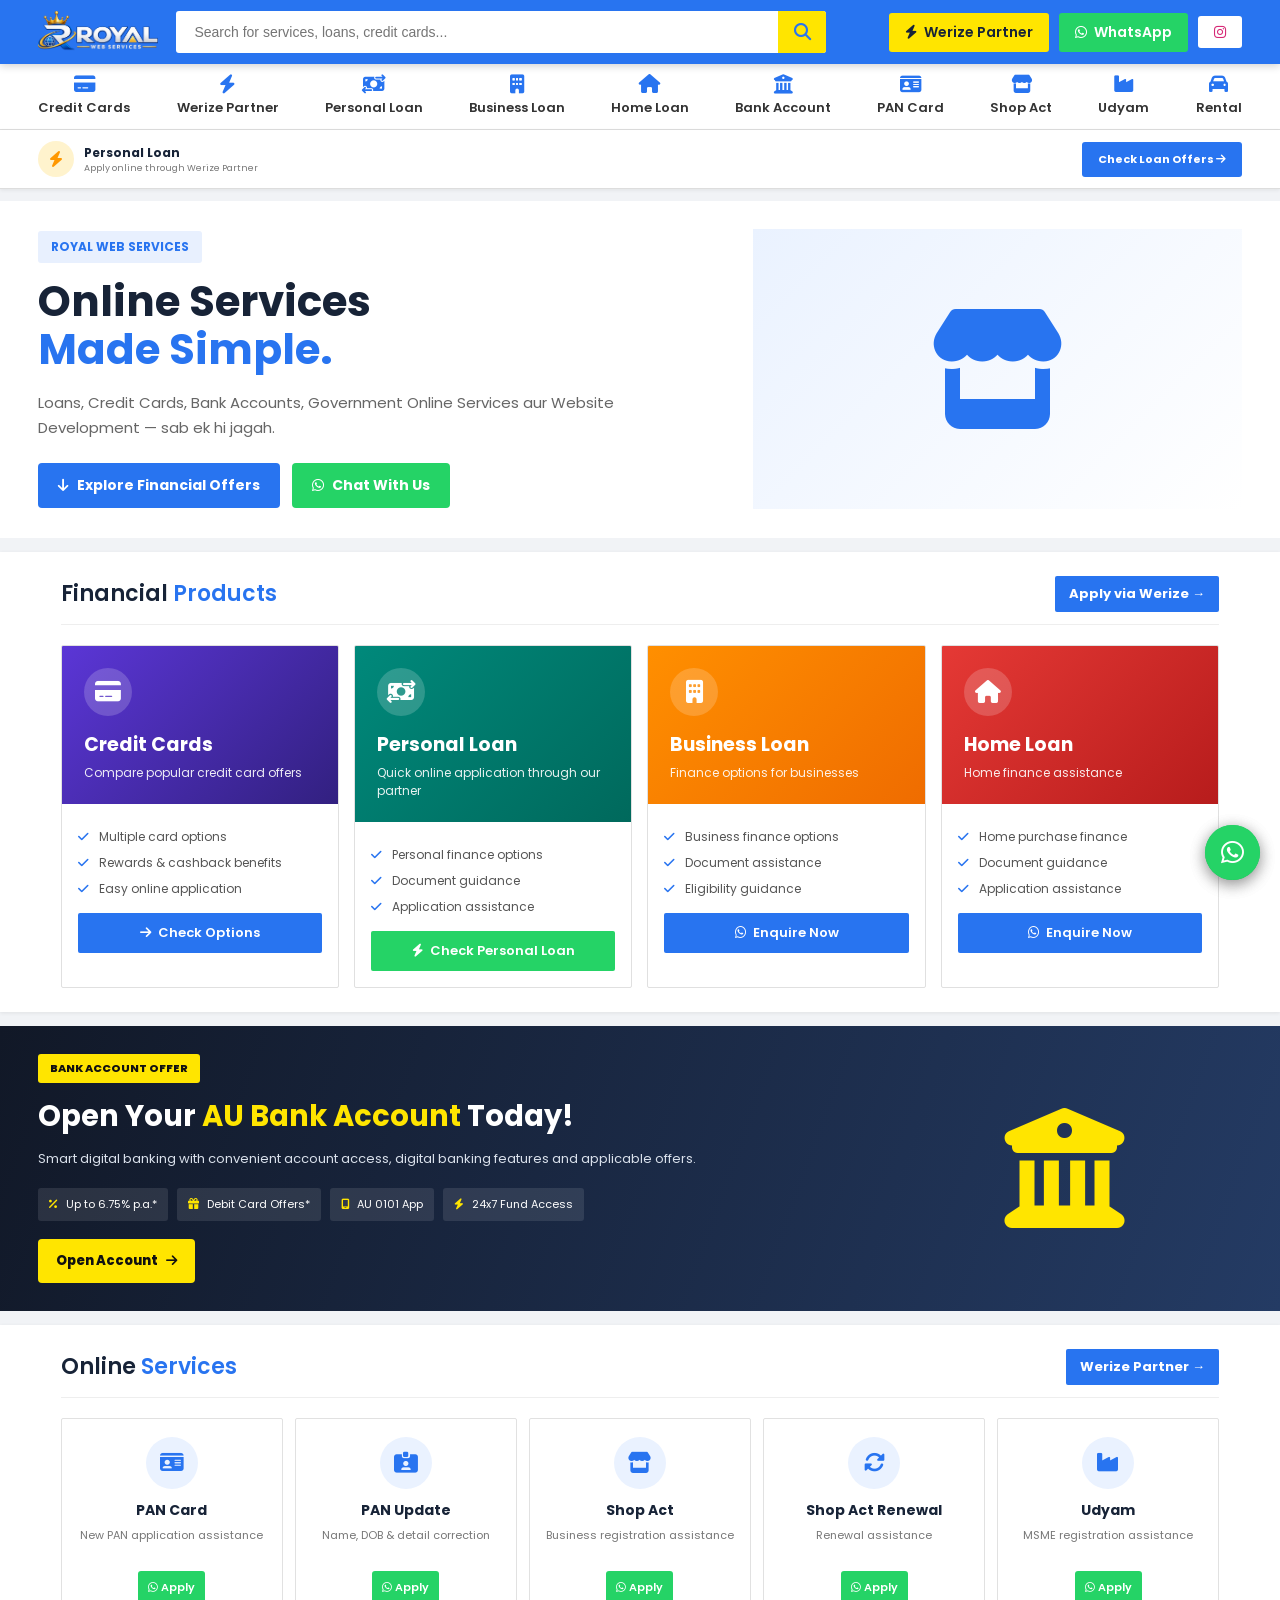
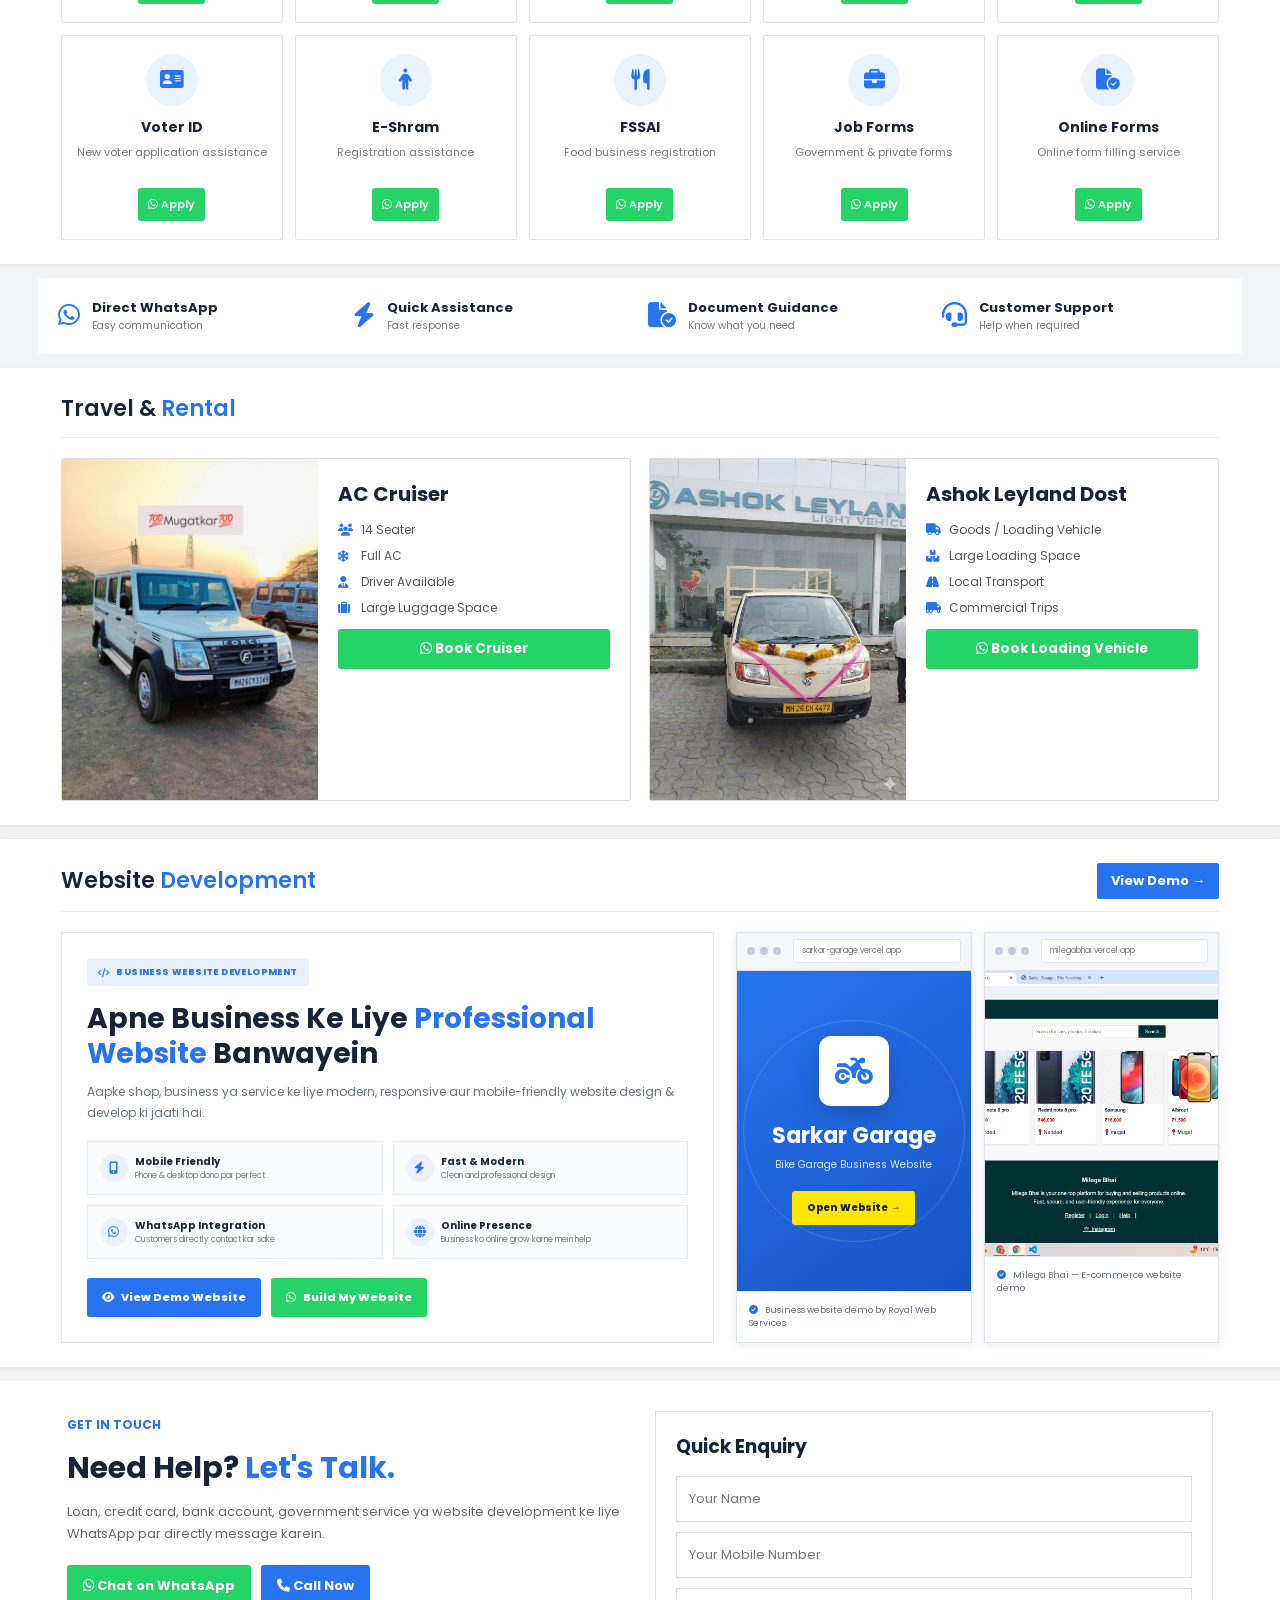
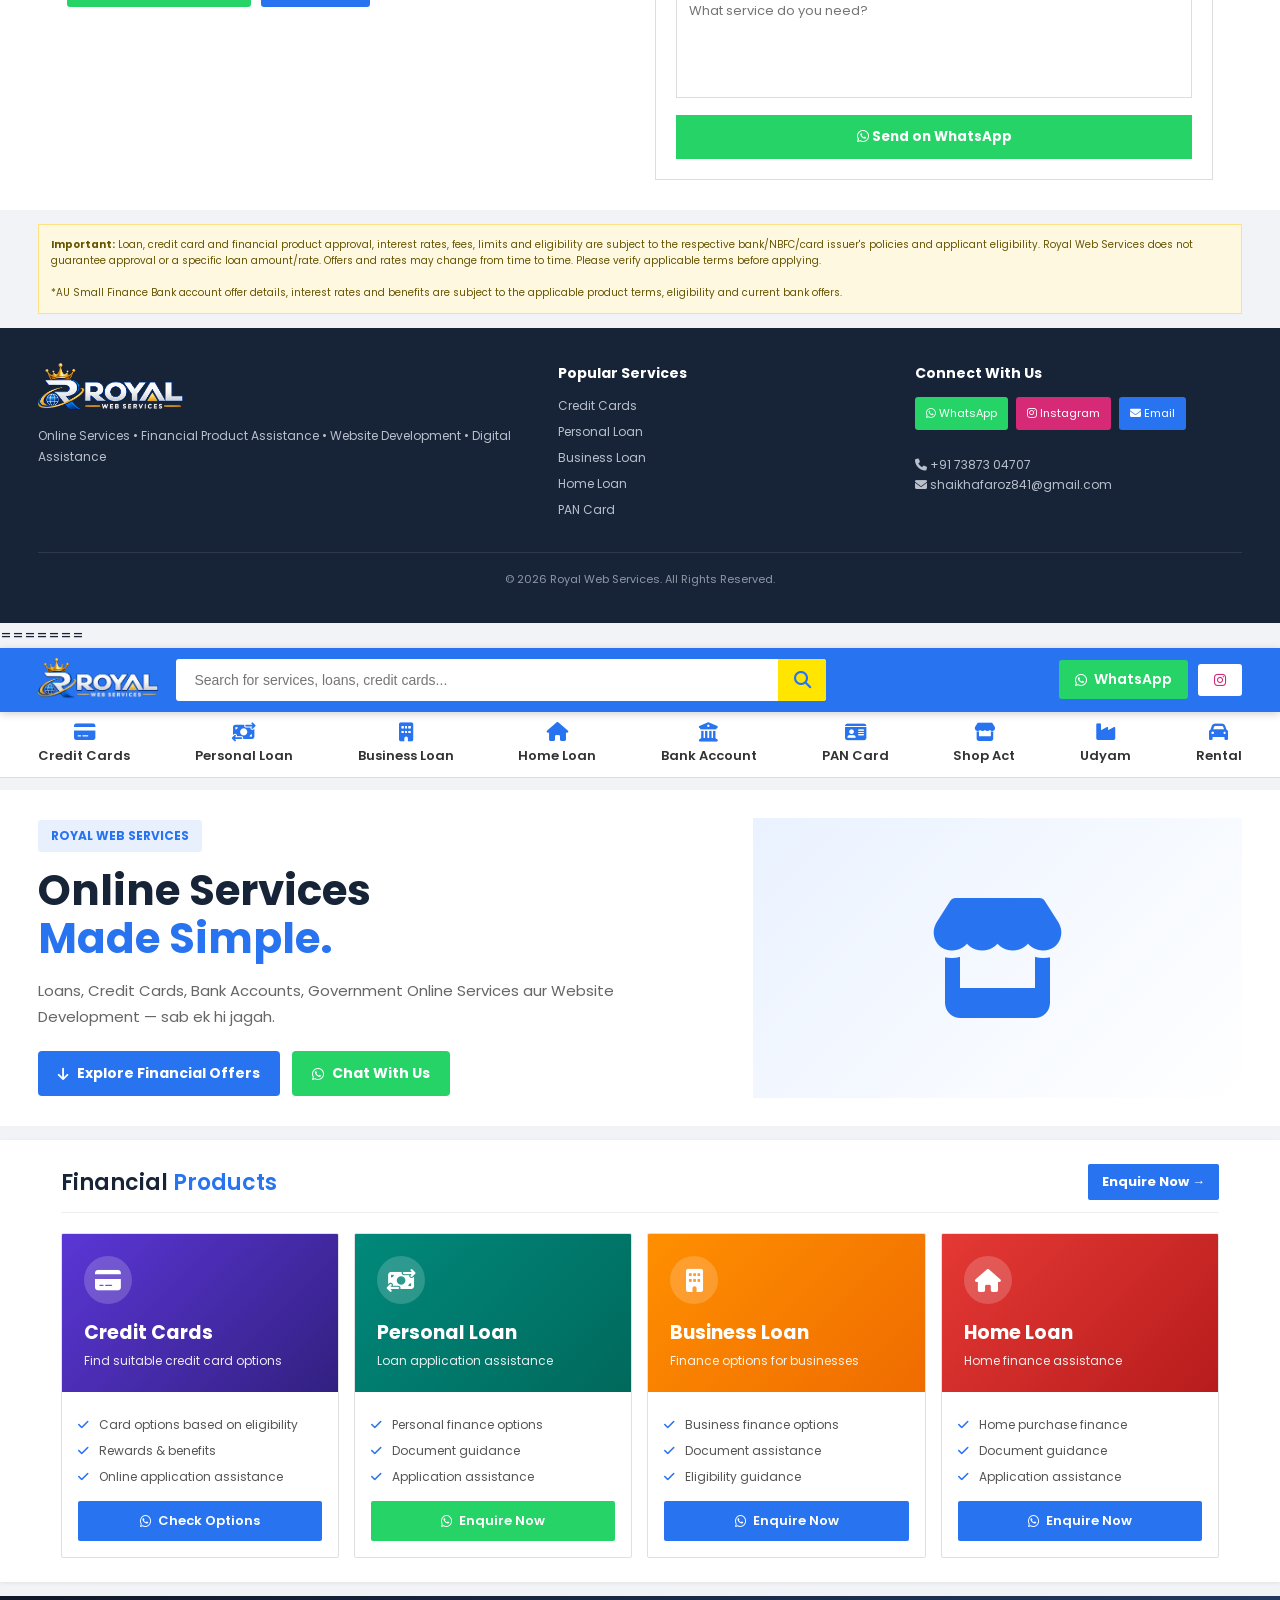
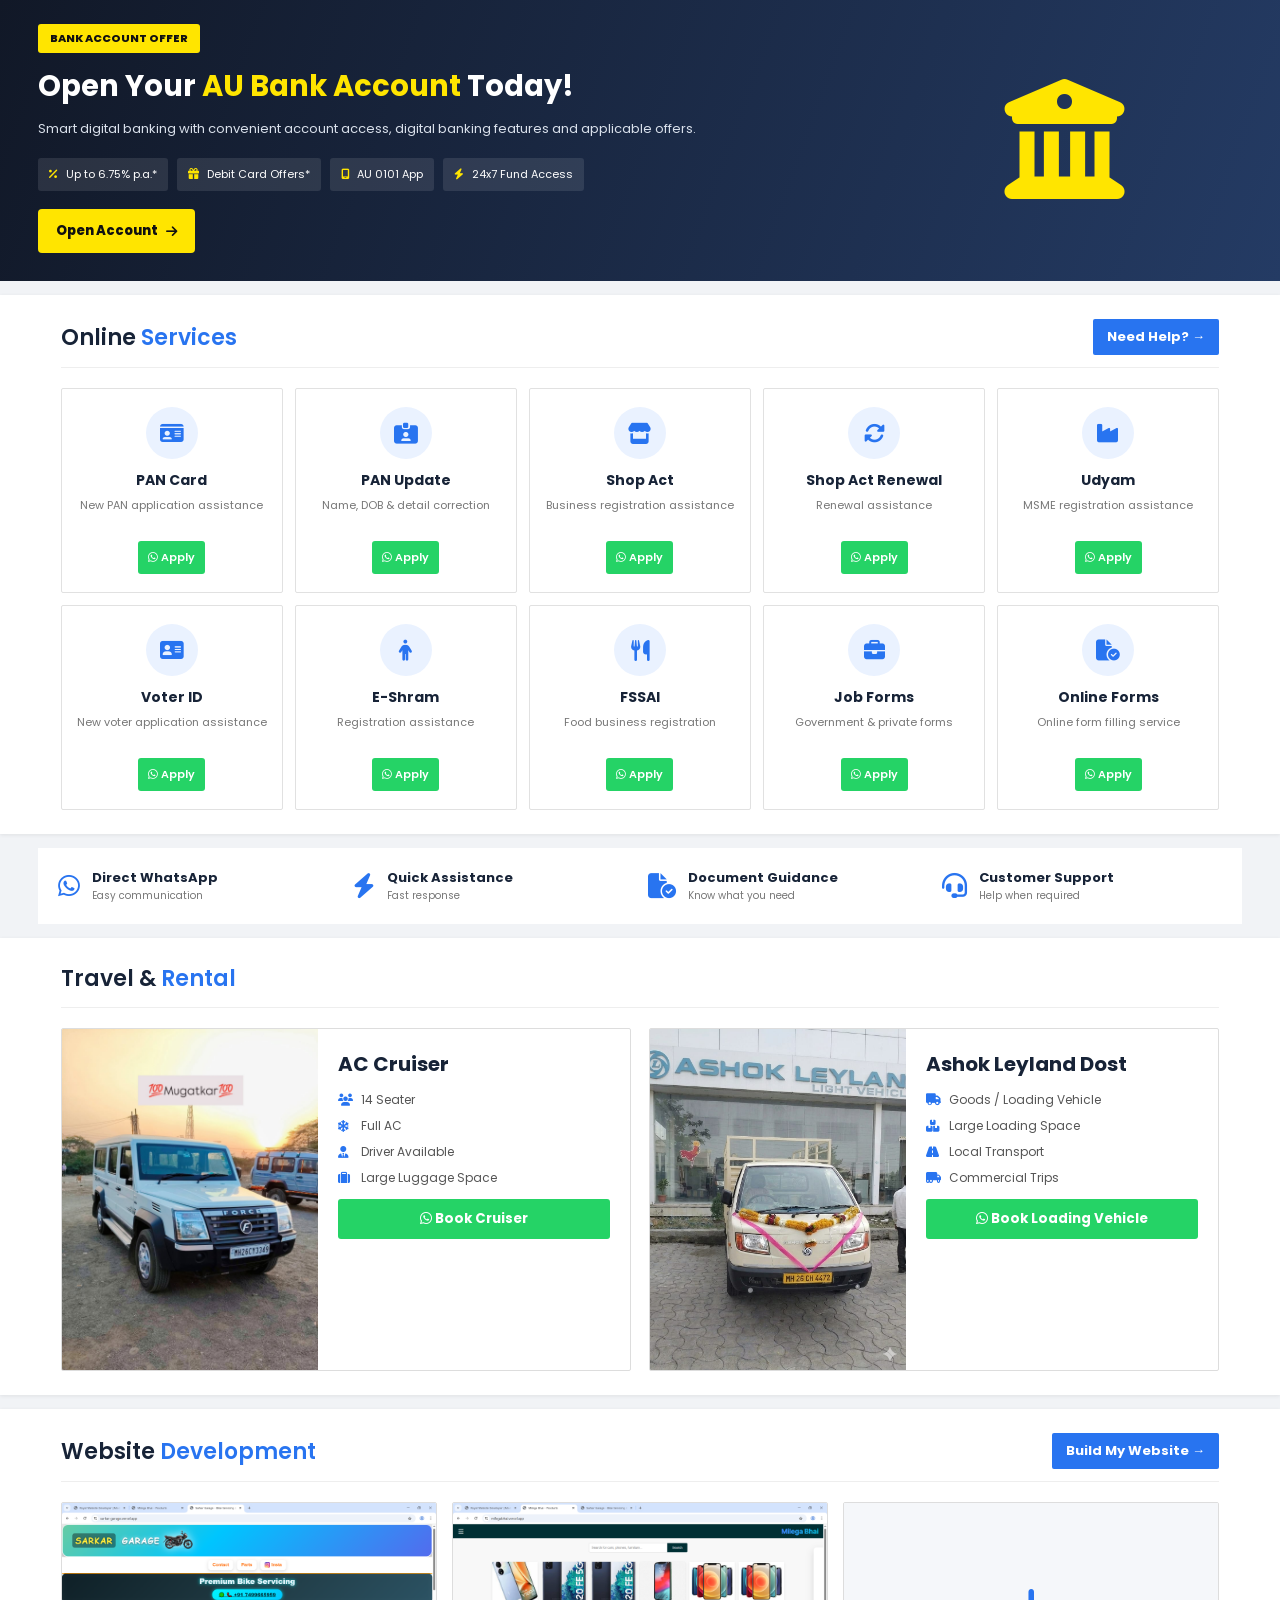
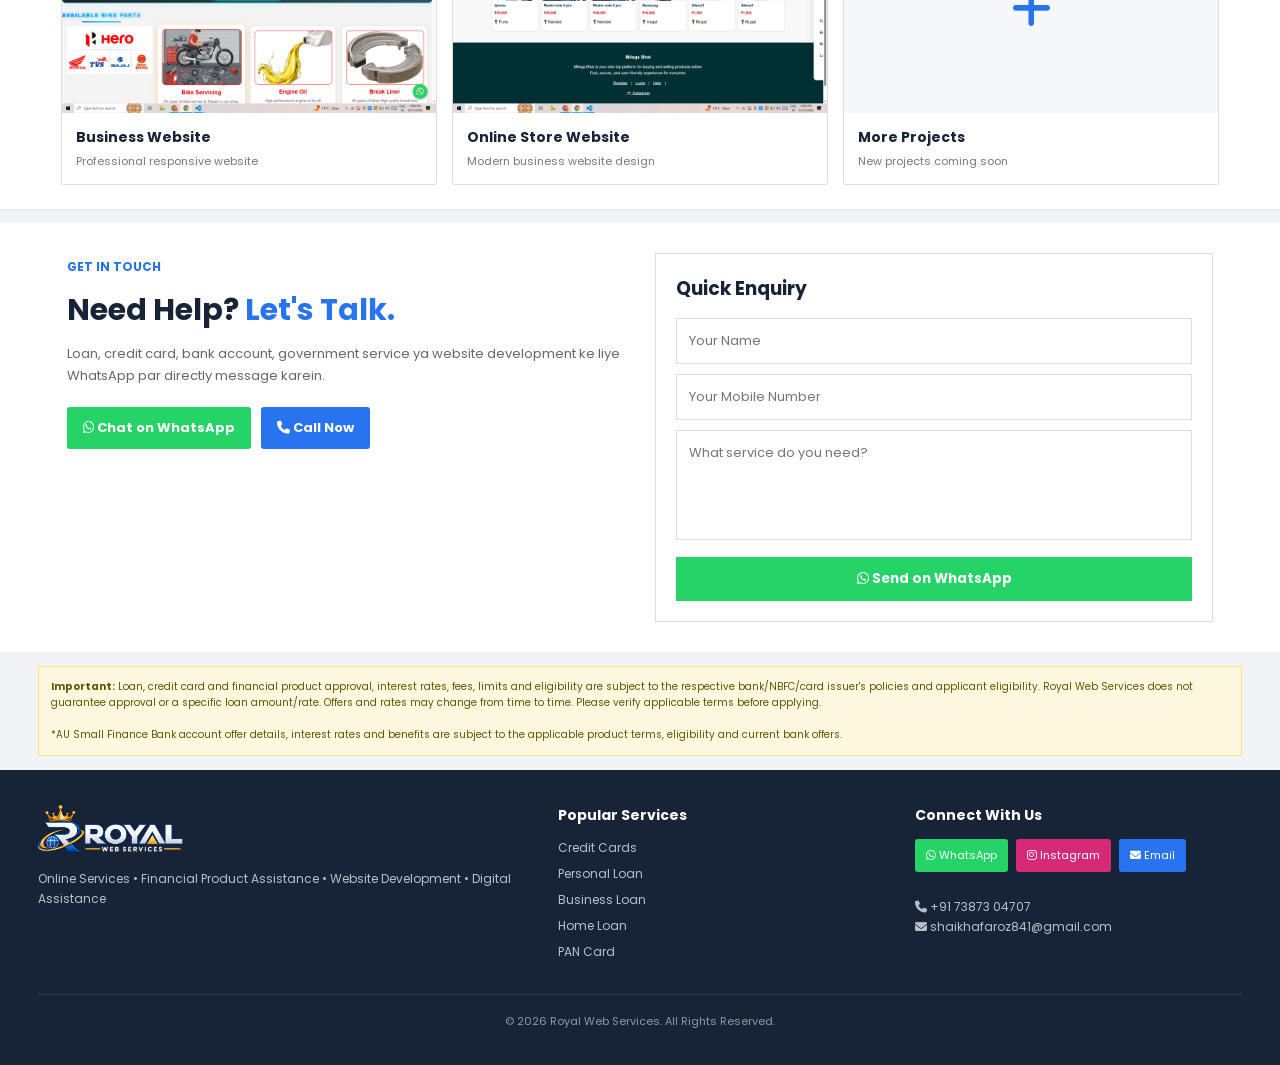
==== commit 83bf75cc: "Update index HTML" ====
--- a/index.html
+++ b/index.html
@@ -1,4 +1,4 @@
-<<<<<<< HEAD
+
 <!DOCTYPE html>
 <html lang="en">
 <head>
@@ -5946,4 +5946,3 @@
 
 </body>
 </html>
->>>>>>> 580028c89faf3c0ce71cde3c91565ebb195080a3
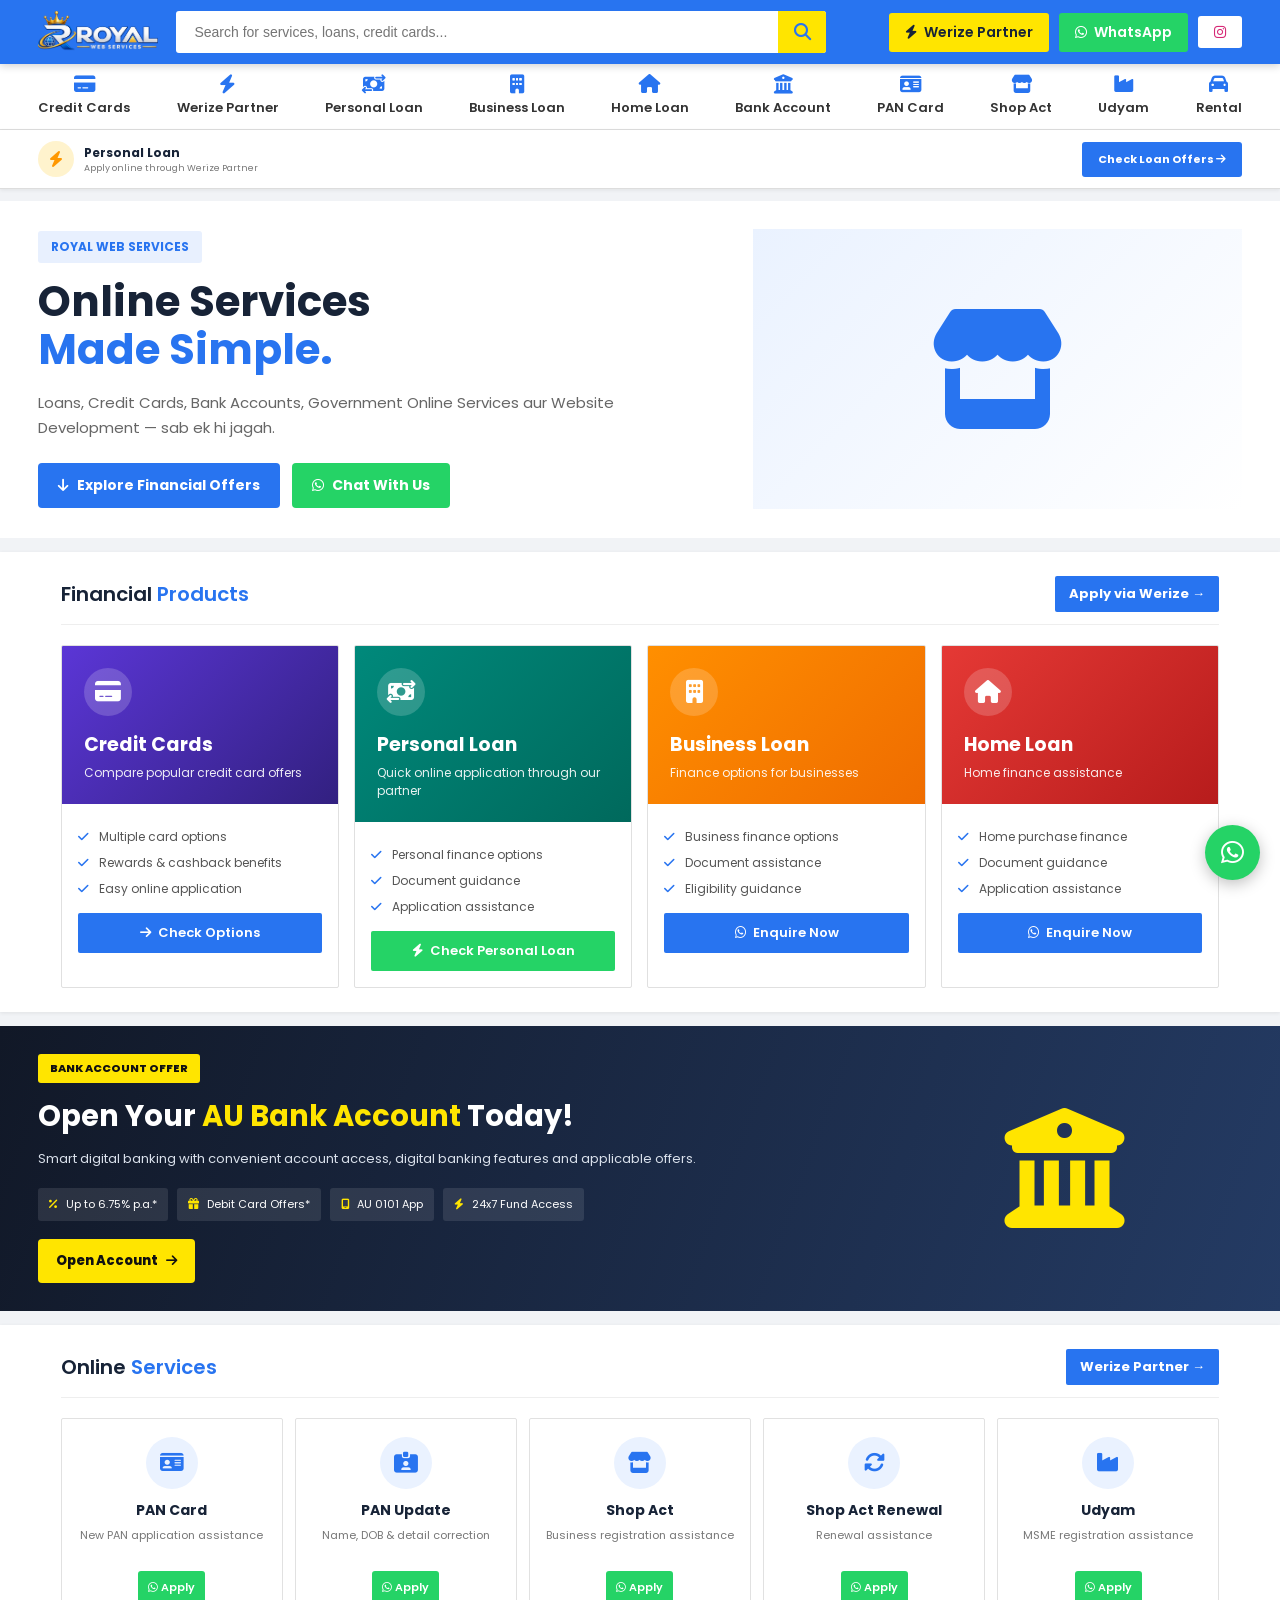
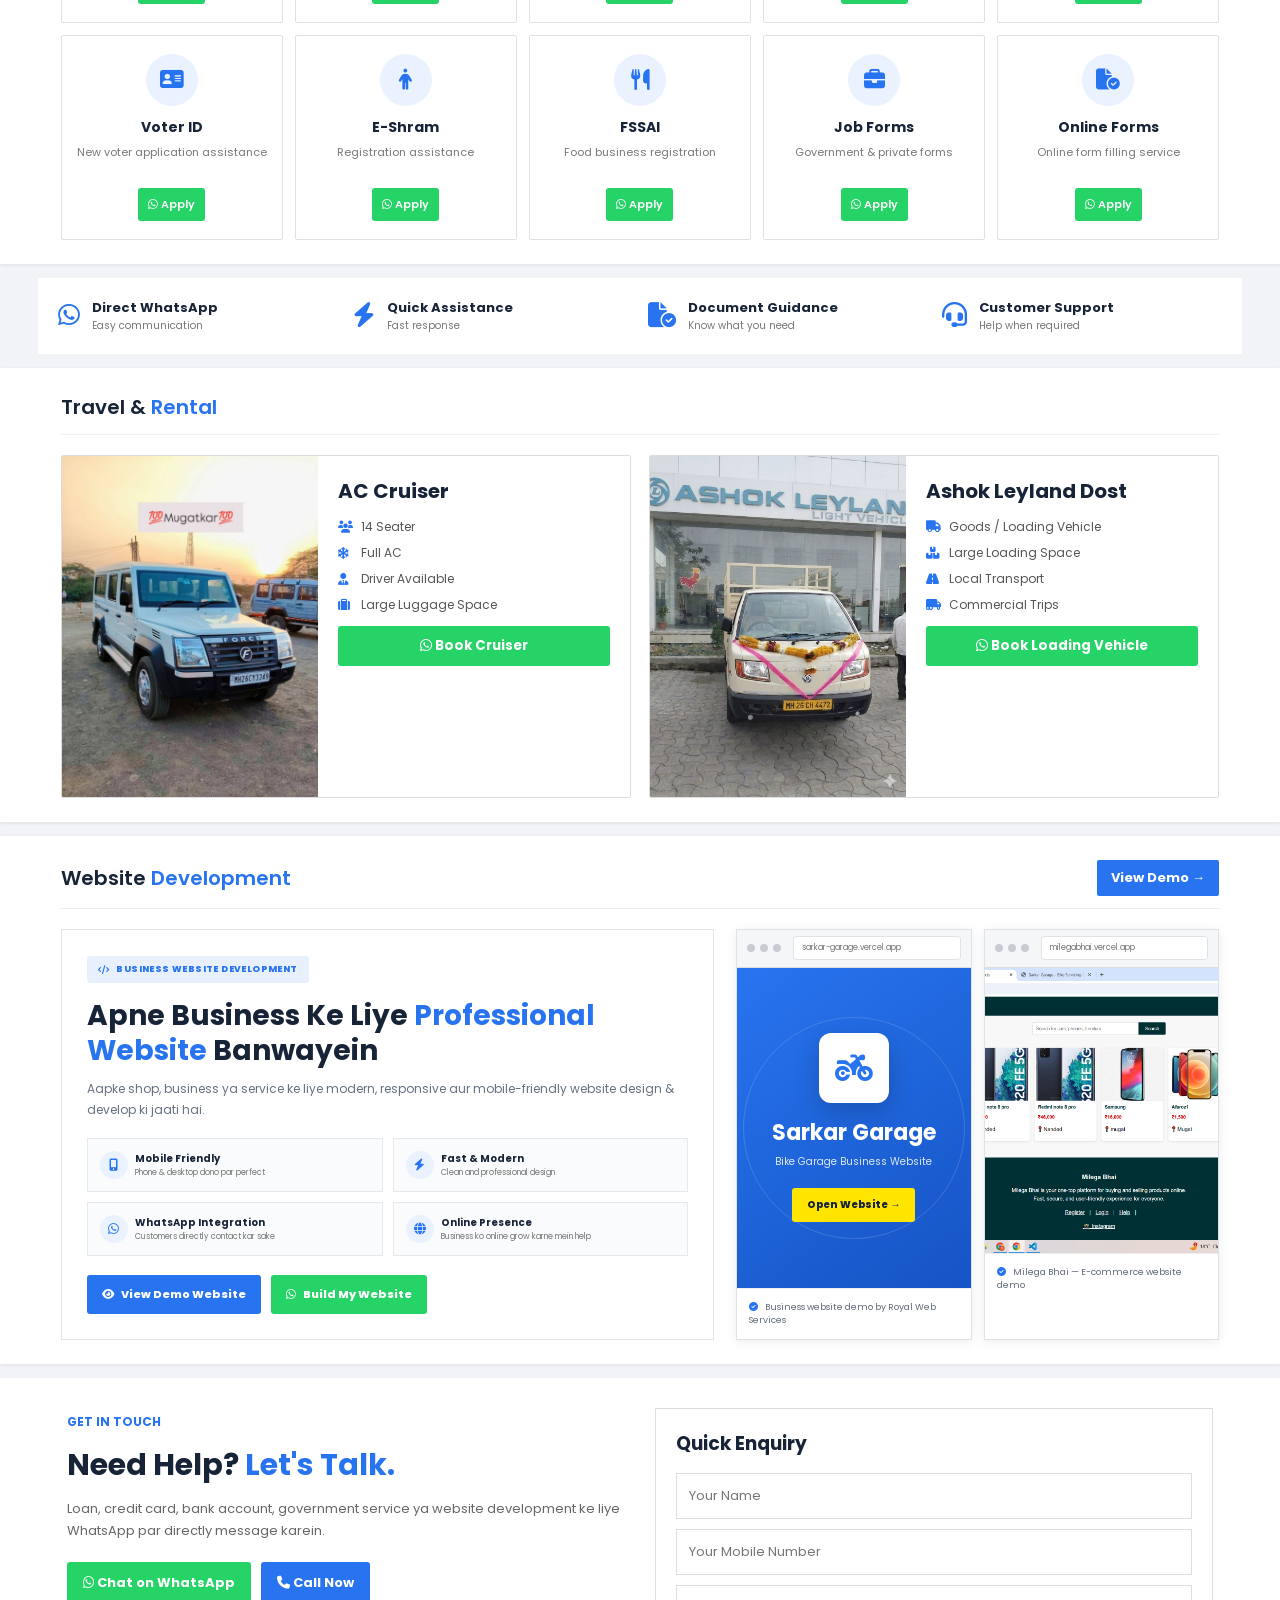
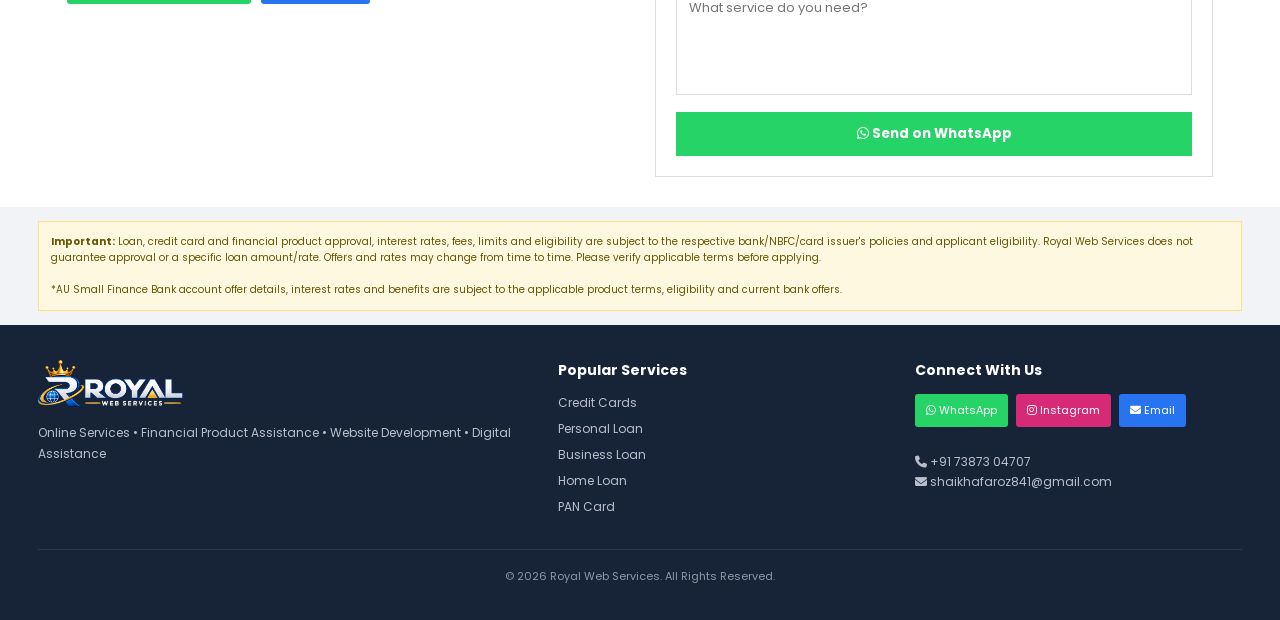
==== commit 1f551543: "Update index HTML" ====
--- a/index.html
+++ b/index.html
@@ -3230,2719 +3230,3 @@
 
 </body>
 </html>
-=======
-<!DOCTYPE html>
-<html lang="en">
-<head>
-
-<meta charset="UTF-8">
-<meta name="viewport" content="width=device-width, initial-scale=1.0">
-
-<title>Royal Web Services | Online Services, Loans & Credit Cards</title>
-
-<meta name="description"
-content="Royal Web Services - PAN Card, Shop Act, Udyam, Credit Cards, Personal Loan, Business Loan, Home Loan, AU Bank Account and Website Development.">
-
-<link rel="preconnect" href="https://fonts.googleapis.com">
-<link rel="preconnect" href="https://fonts.gstatic.com" crossorigin>
-
-<link href="https://fonts.googleapis.com/css2?family=Poppins:wght@400;500;600;700;800&display=swap"
-rel="stylesheet">
-
-<link rel="stylesheet"
-href="https://cdnjs.cloudflare.com/ajax/libs/font-awesome/6.5.0/css/all.min.css">
-
-<!-- Google Analytics -->
-<script async src="https://www.googletagmanager.com/gtag/js?id=G-CPXV03J7HS"></script>
-
-<script>
-window.dataLayer = window.dataLayer || [];
-
-function gtag(){
-    dataLayer.push(arguments);
-}
-
-gtag('js', new Date());
-gtag('config', 'G-CPXV03J7HS');
-</script>
-
-<style>
-
-/* =====================================================
-   RESET
-===================================================== */
-
-*{
-    margin:0;
-    padding:0;
-    box-sizing:border-box;
-}
-
-html{
-    scroll-behavior:smooth;
-}
-
-body{
-    font-family:'Poppins',sans-serif;
-    background:#f1f3f6;
-    color:#172337;
-}
-
-a{
-    text-decoration:none;
-    color:inherit;
-}
-
-button{
-    font-family:inherit;
-    cursor:pointer;
-}
-
-img{
-    max-width:100%;
-    display:block;
-}
-
-.container{
-    width:94%;
-    max-width:1250px;
-    margin:auto;
-}
-
-
-/* =====================================================
-   HEADER
-===================================================== */
-
-header{
-    background:#2874f0;
-    position:sticky;
-    top:0;
-    z-index:9999;
-    box-shadow:0 2px 8px rgba(0,0,0,.18);
-}
-
-.top-header{
-    min-height:64px;
-    display:flex;
-    align-items:center;
-    gap:18px;
-}
-
-.logo{
-    width:120px;
-}
-
-.logo img{
-    width:120px;
-}
-
-
-/* SEARCH */
-
-.search-box{
-    flex:1;
-    position:relative;
-    max-width:650px;
-}
-
-.search-box input{
-    width:100%;
-    height:42px;
-    border:none;
-    outline:none;
-    border-radius:3px;
-    padding:0 48px 0 18px;
-    font-size:14px;
-    background:#fff;
-}
-
-.search-box button{
-    position:absolute;
-    right:0;
-    top:0;
-    width:48px;
-    height:42px;
-    border:none;
-    background:#ffe500;
-    color:#2874f0;
-    font-size:17px;
-    border-radius:0 3px 3px 0;
-}
-
-
-/* HEADER BUTTONS */
-
-.header-actions{
-    display:flex;
-    align-items:center;
-    gap:10px;
-    margin-left:auto;
-}
-
-.header-btn{
-    background:white;
-    color:#2874f0;
-    padding:9px 16px;
-    border-radius:3px;
-    font-size:14px;
-    font-weight:600;
-    display:flex;
-    align-items:center;
-    gap:7px;
-}
-
-.header-btn.whatsapp{
-    background:#25d366;
-    color:white;
-}
-
-.header-btn.instagram{
-    background:#fff;
-    color:#d62976;
-}
-
-
-/* =====================================================
-   CATEGORY BAR
-===================================================== */
-
-.category-bar{
-    background:white;
-    border-bottom:1px solid #ddd;
-}
-
-.categories{
-    display:flex;
-    justify-content:space-between;
-    align-items:center;
-    overflow-x:auto;
-    gap:20px;
-    padding:11px 0;
-    scrollbar-width:none;
-}
-
-.categories::-webkit-scrollbar{
-    display:none;
-}
-
-.category{
-    min-width:max-content;
-    text-align:center;
-    font-size:13px;
-    font-weight:600;
-    color:#333;
-}
-
-.category i{
-    display:block;
-    font-size:19px;
-    color:#2874f0;
-    margin-bottom:4px;
-}
-
-
-/* =====================================================
-   HERO
-===================================================== */
-
-.hero{
-    background:white;
-    margin-top:12px;
-}
-
-.hero-inner{
-    min-height:310px;
-    display:grid;
-    grid-template-columns:1.4fr 1fr;
-    align-items:center;
-    gap:30px;
-}
-
-.hero-content{
-    padding:30px 0;
-}
-
-.hero-label{
-    display:inline-block;
-    background:#e8f0fe;
-    color:#2874f0;
-    padding:7px 13px;
-    border-radius:3px;
-    font-size:12px;
-    font-weight:700;
-    margin-bottom:15px;
-}
-
-.hero h1{
-    font-size:42px;
-    line-height:1.15;
-    margin-bottom:15px;
-    color:#172337;
-}
-
-.hero h1 span{
-    color:#2874f0;
-}
-
-.hero p{
-    color:#666;
-    max-width:650px;
-    font-size:15px;
-    line-height:1.7;
-}
-
-.hero-buttons{
-    display:flex;
-    gap:12px;
-    margin-top:22px;
-    flex-wrap:wrap;
-}
-
-.hero-btn{
-    padding:12px 20px;
-    border-radius:4px;
-    font-weight:700;
-    font-size:14px;
-    display:inline-flex;
-    align-items:center;
-    gap:8px;
-}
-
-.hero-btn.primary{
-    background:#2874f0;
-    color:white;
-}
-
-.hero-btn.secondary{
-    background:#25d366;
-    color:white;
-}
-
-.hero-image{
-    height:280px;
-    display:flex;
-    align-items:center;
-    justify-content:center;
-    background:linear-gradient(135deg,#eaf2ff,#fff);
-}
-
-.hero-image i{
-    font-size:120px;
-    color:#2874f0;
-}
-
-
-/* =====================================================
-   SECTION
-===================================================== */
-
-.section{
-    margin-top:14px;
-    background:white;
-    padding:24px;
-}
-
-.section-title{
-    display:flex;
-    justify-content:space-between;
-    align-items:center;
-    margin-bottom:20px;
-}
-
-.section-title h2{
-    font-size:22px;
-}
-
-.section-title h2 span{
-    color:#2874f0;
-}
-
-.view-all{
-    color:#2874f0;
-    font-size:13px;
-    font-weight:700;
-}
-
-
-/* =====================================================
-   FINANCIAL PRODUCTS
-===================================================== */
-
-.finance-grid{
-    display:grid;
-    grid-template-columns:repeat(4,1fr);
-    gap:15px;
-}
-
-.finance-card{
-    border:1px solid #e0e0e0;
-    border-radius:5px;
-    overflow:hidden;
-    background:white;
-    transition:.25s;
-    position:relative;
-}
-
-.finance-card:hover{
-    transform:translateY(-3px);
-    box-shadow:0 5px 18px rgba(0,0,0,.12);
-}
-
-.finance-top{
-    padding:22px;
-    background:linear-gradient(135deg,#2874f0,#1554c4);
-    color:white;
-}
-
-.finance-top.credit{
-    background:linear-gradient(135deg,#5b36d6,#322080);
-}
-
-.finance-top.personal{
-    background:linear-gradient(135deg,#00897b,#00695c);
-}
-
-.finance-top.business{
-    background:linear-gradient(135deg,#ff8f00,#ef6c00);
-}
-
-.finance-top.home{
-    background:linear-gradient(135deg,#e53935,#b71c1c);
-}
-
-.finance-icon{
-    width:48px;
-    height:48px;
-    border-radius:50%;
-    background:rgba(255,255,255,.18);
-    display:flex;
-    align-items:center;
-    justify-content:center;
-    font-size:23px;
-    margin-bottom:14px;
-}
-
-.finance-top h3{
-    font-size:19px;
-    margin-bottom:5px;
-}
-
-.finance-top p{
-    font-size:12px;
-    opacity:.9;
-}
-
-.finance-body{
-    padding:16px;
-}
-
-.finance-body ul{
-    list-style:none;
-    margin-bottom:15px;
-}
-
-.finance-body li{
-    font-size:12px;
-    margin:8px 0;
-    color:#555;
-}
-
-.finance-body li i{
-    color:#2874f0;
-    width:18px;
-}
-
-.apply-btn{
-    width:100%;
-    border:none;
-    background:#2874f0;
-    color:white;
-    padding:10px;
-    border-radius:3px;
-    font-weight:600;
-    font-size:13px;
-}
-
-.apply-btn.green{
-    background:#25d366;
-}
-
-
-/* =====================================================
-   AU BANK PROMO
-===================================================== */
-
-.au-banner{
-    background:linear-gradient(110deg,#111827,#243b64);
-    color:white;
-    margin-top:14px;
-    overflow:hidden;
-}
-
-.au-inner{
-    min-height:270px;
-    display:grid;
-    grid-template-columns:1.4fr .6fr;
-    align-items:center;
-    gap:25px;
-}
-
-.au-content{
-    padding:28px 0;
-}
-
-.au-badge{
-    display:inline-block;
-    background:#ffe500;
-    color:#111;
-    padding:6px 12px;
-    border-radius:3px;
-    font-size:11px;
-    font-weight:800;
-    margin-bottom:12px;
-}
-
-.au-content h2{
-    font-size:29px;
-    margin-bottom:10px;
-}
-
-.au-content h2 span{
-    color:#ffe500;
-}
-
-.au-content p{
-    color:#d9e0eb;
-    font-size:13px;
-    line-height:1.7;
-}
-
-.au-points{
-    display:flex;
-    flex-wrap:wrap;
-    gap:9px;
-    margin:18px 0;
-}
-
-.au-point{
-    background:rgba(255,255,255,.1);
-    padding:8px 11px;
-    border-radius:3px;
-    font-size:11px;
-}
-
-.au-point i{
-    color:#ffe500;
-    margin-right:5px;
-}
-
-.au-btn{
-    display:inline-flex;
-    align-items:center;
-    gap:8px;
-    background:#ffe500;
-    color:#111;
-    padding:12px 18px;
-    border-radius:4px;
-    font-weight:800;
-    font-size:13px;
-}
-
-.au-visual{
-    display:flex;
-    justify-content:center;
-    align-items:center;
-}
-
-.au-visual i{
-    font-size:120px;
-    color:#ffe500;
-}
-
-
-/* =====================================================
-   SERVICE GRID
-===================================================== */
-
-.service-grid{
-    display:grid;
-    grid-template-columns:repeat(5,1fr);
-    gap:12px;
-}
-
-.service-card{
-    border:1px solid #e1e1e1;
-    background:white;
-    padding:18px 13px;
-    text-align:center;
-    border-radius:4px;
-    transition:.25s;
-}
-
-.service-card:hover{
-    box-shadow:0 4px 15px rgba(0,0,0,.1);
-    transform:translateY(-2px);
-}
-
-.service-icon{
-    width:52px;
-    height:52px;
-    margin:auto;
-    border-radius:50%;
-    display:flex;
-    align-items:center;
-    justify-content:center;
-    background:#eaf2ff;
-    color:#2874f0;
-    font-size:21px;
-}
-
-.service-card h3{
-    font-size:14px;
-    margin:11px 0 6px;
-}
-
-.service-card p{
-    color:#777;
-    font-size:11px;
-    min-height:34px;
-    line-height:1.5;
-}
-
-.service-whatsapp{
-    border:none;
-    margin-top:10px;
-    background:#25d366;
-    color:white;
-    padding:8px 10px;
-    border-radius:3px;
-    font-size:11px;
-    font-weight:600;
-}
-
-
-/* =====================================================
-   TRUST STRIP
-===================================================== */
-
-.trust-strip{
-    margin-top:14px;
-    background:white;
-    padding:20px;
-}
-
-.trust-grid{
-    display:grid;
-    grid-template-columns:repeat(4,1fr);
-    gap:15px;
-}
-
-.trust{
-    display:flex;
-    align-items:center;
-    gap:12px;
-}
-
-.trust i{
-    color:#2874f0;
-    font-size:25px;
-}
-
-.trust h4{
-    font-size:13px;
-}
-
-.trust p{
-    font-size:10px;
-    color:#777;
-}
-
-
-/* =====================================================
-   RENTAL
-===================================================== */
-
-.rental-grid{
-    display:grid;
-    grid-template-columns:repeat(2,1fr);
-    gap:18px;
-}
-
-.rental-card{
-    border:1px solid #ddd;
-    display:grid;
-    grid-template-columns:45% 55%;
-    overflow:hidden;
-    border-radius:4px;
-}
-
-.rental-card img{
-    width:100%;
-    height:100%;
-    min-height:220px;
-    object-fit:cover;
-}
-
-.rental-info{
-    padding:20px;
-}
-
-.rental-info h3{
-    font-size:20px;
-    margin-bottom:10px;
-}
-
-.rental-info ul{
-    list-style:none;
-    margin:12px 0;
-}
-
-.rental-info li{
-    font-size:12px;
-    margin:8px 0;
-    color:#555;
-}
-
-.rental-info li i{
-    color:#2874f0;
-    width:20px;
-}
-
-.rental-btn{
-    width:100%;
-    border:none;
-    background:#25d366;
-    color:white;
-    padding:10px;
-    font-weight:700;
-    border-radius:3px;
-}
-
-
-/* =====================================================
-   PORTFOLIO
-===================================================== */
-
-.portfolio-grid{
-    display:grid;
-    grid-template-columns:repeat(3,1fr);
-    gap:15px;
-}
-
-.portfolio-card{
-    border:1px solid #ddd;
-    overflow:hidden;
-    background:white;
-}
-
-.portfolio-card img{
-    width:100%;
-    height:210px;
-    object-fit:cover;
-}
-
-.portfolio-info{
-    padding:14px;
-}
-
-.portfolio-info h3{
-    font-size:14px;
-}
-
-.portfolio-info p{
-    font-size:11px;
-    color:#777;
-    margin-top:5px;
-}
-
-
-/* =====================================================
-   CONTACT
-===================================================== */
-
-.contact-section{
-    margin-top:14px;
-    background:white;
-    padding:30px;
-}
-
-.contact-grid{
-    display:grid;
-    grid-template-columns:1fr 1fr;
-    gap:30px;
-}
-
-.contact-info h2{
-    font-size:30px;
-    margin:10px 0;
-}
-
-.contact-info h2 span{
-    color:#2874f0;
-}
-
-.contact-info p{
-    color:#666;
-    font-size:13px;
-    line-height:1.7;
-}
-
-.contact-buttons{
-    display:flex;
-    gap:10px;
-    margin-top:20px;
-    flex-wrap:wrap;
-}
-
-.contact-btn{
-    padding:11px 16px;
-    border-radius:3px;
-    font-size:13px;
-    font-weight:700;
-}
-
-.contact-btn.whatsapp{
-    background:#25d366;
-    color:white;
-}
-
-.contact-btn.call{
-    background:#2874f0;
-    color:white;
-}
-
-.enquiry{
-    border:1px solid #ddd;
-    padding:20px;
-}
-
-.enquiry h3{
-    margin-bottom:15px;
-}
-
-.enquiry input,
-.enquiry textarea{
-    width:100%;
-    border:1px solid #ddd;
-    outline:none;
-    padding:12px;
-    margin-bottom:10px;
-    font-family:inherit;
-    font-size:13px;
-}
-
-.enquiry textarea{
-    height:110px;
-    resize:none;
-}
-
-.enquiry button{
-    width:100%;
-    border:none;
-    background:#25d366;
-    color:white;
-    padding:12px;
-    font-weight:700;
-}
-
-
-/* =====================================================
-   FOOTER
-===================================================== */
-
-footer{
-    background:#172337;
-    color:white;
-    margin-top:14px;
-    padding:35px 0;
-}
-
-.footer-grid{
-    display:grid;
-    grid-template-columns:1.5fr 1fr 1fr;
-    gap:30px;
-}
-
-.footer-logo img{
-    width:145px;
-    margin-bottom:12px;
-}
-
-footer p{
-    color:#b9c0cc;
-    font-size:12px;
-    line-height:1.7;
-}
-
-footer h4{
-    margin-bottom:13px;
-    font-size:14px;
-}
-
-.footer-links{
-    list-style:none;
-}
-
-.footer-links li{
-    margin:8px 0;
-    color:#b9c0cc;
-    font-size:12px;
-}
-
-.footer-links a:hover{
-    color:white;
-}
-
-.footer-social{
-    display:flex;
-    gap:8px;
-    flex-wrap:wrap;
-}
-
-.footer-social a{
-    padding:8px 11px;
-    border-radius:3px;
-    font-size:11px;
-}
-
-.footer-social .wa{
-    background:#25d366;
-}
-
-.footer-social .ig{
-    background:#d62976;
-}
-
-.footer-social .mail{
-    background:#2874f0;
-}
-
-.copyright{
-    text-align:center;
-    border-top:1px solid rgba(255,255,255,.1);
-    margin-top:25px;
-    padding-top:18px;
-    color:#8f98a8;
-    font-size:11px;
-}
-
-
-/* =====================================================
-   FLOATING WHATSAPP
-===================================================== */
-
-.floating-whatsapp{
-    position:fixed;
-    right:20px;
-    bottom:20px;
-    z-index:999;
-    width:55px;
-    height:55px;
-    background:#25d366;
-    color:white;
-    border-radius:50%;
-    display:flex;
-    align-items:center;
-    justify-content:center;
-    font-size:26px;
-    box-shadow:0 4px 15px rgba(0,0,0,.25);
-}
-
-.floating-whatsapp span{
-    display:none;
-}
-
-
-/* =====================================================
-   DISCLAIMER
-===================================================== */
-
-.disclaimer{
-    background:#fff8e1;
-    border:1px solid #ffe082;
-    padding:12px;
-    margin-top:14px;
-    font-size:10px;
-    color:#665500;
-    line-height:1.6;
-}
-
-
-/* =====================================================
-   MOBILE
-===================================================== */
-
-@media(max-width:900px){
-
-    .top-header{
-        flex-wrap:wrap;
-        padding:10px 0;
-        gap:10px;
-    }
-
-    .logo{
-        width:120px;
-    }
-
-    .logo img{
-        width:120px;
-    }
-
-    .search-box{
-        order:3;
-        flex-basis:100%;
-        max-width:none;
-    }
-
-    .header-actions{
-        margin-left:auto;
-    }
-
-    .header-btn{
-        padding:8px 10px;
-        font-size:11px;
-    }
-
-    .hero-inner{
-        grid-template-columns:1fr;
-    }
-
-    .hero{
-        text-align:center;
-    }
-
-    .hero-buttons{
-        justify-content:center;
-    }
-
-    .hero-image{
-        display:none;
-    }
-
-    .hero h1{
-        font-size:31px;
-    }
-
-    .finance-grid{
-        grid-template-columns:repeat(2,1fr);
-    }
-
-    .service-grid{
-        grid-template-columns:repeat(3,1fr);
-    }
-
-    .au-inner{
-        grid-template-columns:1fr;
-    }
-
-    .au-content{
-        text-align:center;
-    }
-
-    .au-points{
-        justify-content:center;
-    }
-
-    .au-visual{
-        display:none;
-    }
-
-    .trust-grid{
-        grid-template-columns:repeat(2,1fr);
-    }
-
-    .rental-grid{
-        grid-template-columns:1fr;
-    }
-
-    .portfolio-grid{
-        grid-template-columns:1fr 1fr;
-    }
-
-    .contact-grid{
-        grid-template-columns:1fr;
-    }
-
-    .footer-grid{
-        grid-template-columns:1fr 1fr;
-    }
-}
-
-
-@media(max-width:600px){
-
-    .container{
-        width:94%;
-    }
-
-    .category{
-        font-size:11px;
-    }
-
-    .category i{
-        font-size:17px;
-    }
-
-    .section{
-        padding:16px 12px;
-    }
-
-    .section-title h2{
-        font-size:18px;
-    }
-
-    .finance-grid{
-        grid-template-columns:1fr 1fr;
-        gap:8px;
-    }
-
-    .finance-top{
-        padding:15px;
-    }
-
-    .finance-top h3{
-        font-size:15px;
-    }
-
-    .finance-body{
-        padding:12px;
-    }
-
-    .finance-body li{
-        font-size:10px;
-    }
-
-    .service-grid{
-        grid-template-columns:repeat(2,1fr);
-        gap:8px;
-    }
-
-    .service-card{
-        padding:14px 8px;
-    }
-
-    .service-card h3{
-        font-size:12px;
-    }
-
-    .service-card p{
-        font-size:9px;
-    }
-
-    .service-whatsapp{
-        font-size:9px;
-    }
-
-    .trust-grid{
-        grid-template-columns:1fr 1fr;
-    }
-
-    .trust h4{
-        font-size:11px;
-    }
-
-    .trust p{
-        font-size:9px;
-    }
-
-    .rental-card{
-        grid-template-columns:1fr;
-    }
-
-    .rental-card img{
-        height:190px;
-        min-height:0;
-    }
-
-    .portfolio-grid{
-        grid-template-columns:1fr;
-    }
-
-    .contact-section{
-        padding:20px 12px;
-    }
-
-    .contact-info h2{
-        font-size:24px;
-    }
-
-    .footer-grid{
-        grid-template-columns:1fr;
-    }
-
-    .floating-whatsapp{
-        width:auto;
-        height:45px;
-        border-radius:25px;
-        padding:0 16px;
-        gap:7px;
-        font-size:19px;
-    }
-
-    .floating-whatsapp span{
-        display:block;
-        font-size:12px;
-        font-weight:700;
-    }
-}
-
-</style>
-
-</head>
-
-
-<body>
-
-
-<!-- =====================================================
-     HEADER
-===================================================== -->
-
-<header>
-
-<div class="container top-header">
-
-<a href="#home" class="logo">
-<img src="logo.png" alt="Royal Web Services">
-</a>
-
-<div class="search-box">
-
-<input
-type="text"
-id="searchInput"
-placeholder="Search for services, loans, credit cards..."
->
-
-<button onclick="searchServices()">
-<i class="fas fa-search"></i>
-</button>
-
-</div>
-
-
-<div class="header-actions">
-
-<a
-href="https://wa.me/917387304707"
-target="_blank"
-class="header-btn whatsapp">
-
-<i class="fab fa-whatsapp"></i>
-WhatsApp
-
-</a>
-
-<a
-href="https://www.instagram.com/royal_website_122/"
-target="_blank"
-class="header-btn instagram">
-
-<i class="fab fa-instagram"></i>
-
-</a>
-
-</div>
-
-</div>
-
-</header>
-
-
-
-<!-- =====================================================
-     CATEGORY BAR
-===================================================== -->
-
-<div class="category-bar">
-
-<div class="container categories">
-
-<a href="#finance" class="category">
-<i class="fas fa-credit-card"></i>
-Credit Cards
-</a>
-
-<a href="#finance" class="category">
-<i class="fas fa-money-bill-transfer"></i>
-Personal Loan
-</a>
-
-<a href="#finance" class="category">
-<i class="fas fa-building"></i>
-Business Loan
-</a>
-
-<a href="#finance" class="category">
-<i class="fas fa-house"></i>
-Home Loan
-</a>
-
-<a href="#au-account" class="category">
-<i class="fas fa-building-columns"></i>
-Bank Account
-</a>
-
-<a href="#services" class="category">
-<i class="fas fa-id-card"></i>
-PAN Card
-</a>
-
-<a href="#services" class="category">
-<i class="fas fa-store"></i>
-Shop Act
-</a>
-
-<a href="#services" class="category">
-<i class="fas fa-industry"></i>
-Udyam
-</a>
-
-<a href="#rental" class="category">
-<i class="fas fa-car"></i>
-Rental
-</a>
-
-</div>
-
-</div>
-
-
-
-<!-- =====================================================
-     HERO
-===================================================== -->
-
-<section class="hero" id="home">
-
-<div class="container hero-inner">
-
-<div class="hero-content">
-
-<span class="hero-label">
-ROYAL WEB SERVICES
-</span>
-
-<h1>
-Online Services<br>
-<span>Made Simple.</span>
-</h1>
-
-<p>
-Loans, Credit Cards, Bank Accounts, Government Online Services
-aur Website Development — sab ek hi jagah.
-</p>
-
-<div class="hero-buttons">
-
-<a href="#finance" class="hero-btn primary">
-
-<i class="fas fa-arrow-down"></i>
-
-Explore Financial Offers
-
-</a>
-
-<a
-href="https://wa.me/917387304707?text=Hello%20Royal%20Web%20Services%2C%20I%20need%20help."
-target="_blank"
-class="hero-btn secondary">
-
-<i class="fab fa-whatsapp"></i>
-
-Chat With Us
-
-</a>
-
-</div>
-
-</div>
-
-
-<div class="hero-image">
-
-<i class="fas fa-store"></i>
-
-</div>
-
-</div>
-
-</section>
-
-
-
-<!-- =====================================================
-     FINANCIAL PRODUCTS
-===================================================== -->
-
-<section class="section" id="finance">
-
-<div class="container">
-
-<div class="section-title">
-
-<h2>
-Financial <span>Products</span>
-</h2>
-
-<a href="#contact" class="view-all">
-Enquire Now →
-</a>
-
-</div>
-
-
-<div class="finance-grid">
-
-
-<!-- CREDIT CARD -->
-
-<div class="finance-card">
-
-<div class="finance-top credit">
-
-<div class="finance-icon">
-<i class="fas fa-credit-card"></i>
-</div>
-
-<h3>Credit Cards</h3>
-
-<p>Find suitable credit card options</p>
-
-</div>
-
-<div class="finance-body">
-
-<ul>
-
-<li>
-<i class="fas fa-check"></i>
-Card options based on eligibility
-</li>
-
-<li>
-<i class="fas fa-check"></i>
-Rewards & benefits
-</li>
-
-<li>
-<i class="fas fa-check"></i>
-Online application assistance
-</li>
-
-</ul>
-
-<button
-class="apply-btn"
-onclick="openWhatsApp('Credit Card Enquiry')">
-
-<i class="fab fa-whatsapp"></i>
-
-Check Options
-
-</button>
-
-</div>
-
-</div>
-
-
-
-<!-- PERSONAL LOAN -->
-
-<div class="finance-card">
-
-<div class="finance-top personal">
-
-<div class="finance-icon">
-<i class="fas fa-money-bill-transfer"></i>
-</div>
-
-<h3>Personal Loan</h3>
-
-<p>Loan application assistance</p>
-
-</div>
-
-<div class="finance-body">
-
-<ul>
-
-<li>
-<i class="fas fa-check"></i>
-Personal finance options
-</li>
-
-<li>
-<i class="fas fa-check"></i>
-Document guidance
-</li>
-
-<li>
-<i class="fas fa-check"></i>
-Application assistance
-</li>
-
-</ul>
-
-<button
-class="apply-btn green"
-onclick="openWhatsApp('Personal Loan Enquiry')">
-
-<i class="fab fa-whatsapp"></i>
-
-Enquire Now
-
-</button>
-
-</div>
-
-</div>
-
-
-
-<!-- BUSINESS LOAN -->
-
-<div class="finance-card">
-
-<div class="finance-top business">
-
-<div class="finance-icon">
-<i class="fas fa-building"></i>
-</div>
-
-<h3>Business Loan</h3>
-
-<p>Finance options for businesses</p>
-
-</div>
-
-<div class="finance-body">
-
-<ul>
-
-<li>
-<i class="fas fa-check"></i>
-Business finance options
-</li>
-
-<li>
-<i class="fas fa-check"></i>
-Document assistance
-</li>
-
-<li>
-<i class="fas fa-check"></i>
-Eligibility guidance
-</li>
-
-</ul>
-
-<button
-class="apply-btn"
-onclick="openWhatsApp('Business Loan Enquiry')">
-
-<i class="fab fa-whatsapp"></i>
-
-Enquire Now
-
-</button>
-
-</div>
-
-</div>
-
-
-
-<!-- HOME LOAN -->
-
-<div class="finance-card">
-
-<div class="finance-top home">
-
-<div class="finance-icon">
-<i class="fas fa-house"></i>
-</div>
-
-<h3>Home Loan</h3>
-
-<p>Home finance assistance</p>
-
-</div>
-
-<div class="finance-body">
-
-<ul>
-
-<li>
-<i class="fas fa-check"></i>
-Home purchase finance
-</li>
-
-<li>
-<i class="fas fa-check"></i>
-Document guidance
-</li>
-
-<li>
-<i class="fas fa-check"></i>
-Application assistance
-</li>
-
-</ul>
-
-<button
-class="apply-btn"
-onclick="openWhatsApp('Home Loan Enquiry')">
-
-<i class="fab fa-whatsapp"></i>
-
-Enquire Now
-
-</button>
-
-</div>
-
-</div>
-
-
-</div>
-
-</div>
-
-</section>
-
-
-
-<!-- =====================================================
-     AU SMALL FINANCE BANK
-===================================================== -->
-
-<section class="au-banner" id="au-account">
-
-<div class="container au-inner">
-
-<div class="au-content">
-
-<span class="au-badge">
-BANK ACCOUNT OFFER
-</span>
-
-<h2>
-Open Your <span>AU Bank Account</span> Today!
-</h2>
-
-<p>
-Smart digital banking with convenient account access,
-digital banking features and applicable offers.
-</p>
-
-
-<div class="au-points">
-
-<div class="au-point">
-<i class="fas fa-percent"></i>
-Up to 6.75% p.a.* 
-</div>
-
-<div class="au-point">
-<i class="fas fa-gift"></i>
-Debit Card Offers*
-</div>
-
-<div class="au-point">
-<i class="fas fa-mobile-screen"></i>
-AU 0101 App
-</div>
-
-<div class="au-point">
-<i class="fas fa-bolt"></i>
-24x7 Fund Access
-</div>
-
-</div>
-
-
-<a
-href="https://leads.banksathi.com/?h=TEg0d1FTWHl2MWlHSEhVMXRqamhJUT09"
-target="_blank"
-rel="noopener noreferrer"
-class="au-btn"
-onclick="trackAUClick()">
-
-Open Account
-
-<i class="fas fa-arrow-right"></i>
-
-</a>
-
-</div>
-
-
-<div class="au-visual">
-
-<i class="fas fa-building-columns"></i>
-
-</div>
-
-</div>
-
-</section>
-
-
-
-<!-- =====================================================
-     SERVICES
-===================================================== -->
-
-<section class="section" id="services">
-
-<div class="container">
-
-<div class="section-title">
-
-<h2>
-Online <span>Services</span>
-</h2>
-
-<a href="#contact" class="view-all">
-Need Help? →
-</a>
-
-</div>
-
-
-<div class="service-grid">
-
-
-<!-- PAN -->
-
-<div class="service-card">
-
-<div class="service-icon">
-<i class="fas fa-id-card"></i>
-</div>
-
-<h3>PAN Card</h3>
-
-<p>New PAN application assistance</p>
-
-<button
-class="service-whatsapp"
-onclick="openWhatsApp('PAN Card New Application')">
-
-<i class="fab fa-whatsapp"></i>
-Apply
-
-</button>
-
-</div>
-
-
-<!-- PAN UPDATE -->
-
-<div class="service-card">
-
-<div class="service-icon">
-<i class="fas fa-id-card-clip"></i>
-</div>
-
-<h3>PAN Update</h3>
-
-<p>Name, DOB & detail correction</p>
-
-<button
-class="service-whatsapp"
-onclick="openWhatsApp('PAN Card Update / Correction')">
-
-<i class="fab fa-whatsapp"></i>
-Apply
-
-</button>
-
-</div>
-
-
-<!-- SHOP ACT -->
-
-<div class="service-card">
-
-<div class="service-icon">
-<i class="fas fa-store"></i>
-</div>
-
-<h3>Shop Act</h3>
-
-<p>Business registration assistance</p>
-
-<button
-class="service-whatsapp"
-onclick="openWhatsApp('Shop Act Registration')">
-
-<i class="fab fa-whatsapp"></i>
-Apply
-
-</button>
-
-</div>
-
-
-<!-- SHOP RENEWAL -->
-
-<div class="service-card">
-
-<div class="service-icon">
-<i class="fas fa-rotate"></i>
-</div>
-
-<h3>Shop Act Renewal</h3>
-
-<p>Renewal assistance</p>
-
-<button
-class="service-whatsapp"
-onclick="openWhatsApp('Shop Act Renewal')">
-
-<i class="fab fa-whatsapp"></i>
-Apply
-
-</button>
-
-</div>
-
-
-<!-- UDYAM -->
-
-<div class="service-card">
-
-<div class="service-icon">
-<i class="fas fa-industry"></i>
-</div>
-
-<h3>Udyam</h3>
-
-<p>MSME registration assistance</p>
-
-<button
-class="service-whatsapp"
-onclick="openWhatsApp('Udyam Registration')">
-
-<i class="fab fa-whatsapp"></i>
-Apply
-
-</button>
-
-</div>
-
-
-<!-- VOTER -->
-
-<div class="service-card">
-
-<div class="service-icon">
-<i class="fas fa-address-card"></i>
-</div>
-
-<h3>Voter ID</h3>
-
-<p>New voter application assistance</p>
-
-<button
-class="service-whatsapp"
-onclick="openWhatsApp('Voter ID Application')">
-
-<i class="fab fa-whatsapp"></i>
-Apply
-
-</button>
-
-</div>
-
-
-<!-- ESHRAM -->
-
-<div class="service-card">
-
-<div class="service-icon">
-<i class="fas fa-person"></i>
-</div>
-
-<h3>E-Shram</h3>
-
-<p>Registration assistance</p>
-
-<button
-class="service-whatsapp"
-onclick="openWhatsApp('E-Shram Card')">
-
-<i class="fab fa-whatsapp"></i>
-Apply
-
-</button>
-
-</div>
-
-
-<!-- FSSAI -->
-
-<div class="service-card">
-
-<div class="service-icon">
-<i class="fas fa-utensils"></i>
-</div>
-
-<h3>FSSAI</h3>
-
-<p>Food business registration</p>
-
-<button
-class="service-whatsapp"
-onclick="openWhatsApp('FSSAI Registration')">
-
-<i class="fab fa-whatsapp"></i>
-Apply
-
-</button>
-
-</div>
-
-
-<!-- JOB FORM -->
-
-<div class="service-card">
-
-<div class="service-icon">
-<i class="fas fa-briefcase"></i>
-</div>
-
-<h3>Job Forms</h3>
-
-<p>Government & private forms</p>
-
-<button
-class="service-whatsapp"
-onclick="openWhatsApp('Job Form Application')">
-
-<i class="fab fa-whatsapp"></i>
-Apply
-
-</button>
-
-</div>
-
-
-<!-- ONLINE FORMS -->
-
-<div class="service-card">
-
-<div class="service-icon">
-<i class="fas fa-file-circle-check"></i>
-</div>
-
-<h3>Online Forms</h3>
-
-<p>Online form filling service</p>
-
-<button
-class="service-whatsapp"
-onclick="openWhatsApp('Online Form Filling')">
-
-<i class="fab fa-whatsapp"></i>
-Apply
-
-</button>
-
-</div>
-
-
-</div>
-
-</div>
-
-</section>
-
-
-
-<!-- =====================================================
-     TRUST
-===================================================== -->
-
-<div class="container">
-
-<div class="trust-strip">
-
-<div class="trust-grid">
-
-<div class="trust">
-
-<i class="fab fa-whatsapp"></i>
-
-<div>
-
-<h4>Direct WhatsApp</h4>
-
-<p>Easy communication</p>
-
-</div>
-
-</div>
-
-
-<div class="trust">
-
-<i class="fas fa-bolt"></i>
-
-<div>
-
-<h4>Quick Assistance</h4>
-
-<p>Fast response</p>
-
-</div>
-
-</div>
-
-
-<div class="trust">
-
-<i class="fas fa-file-circle-check"></i>
-
-<div>
-
-<h4>Document Guidance</h4>
-
-<p>Know what you need</p>
-
-</div>
-
-</div>
-
-
-<div class="trust">
-
-<i class="fas fa-headset"></i>
-
-<div>
-
-<h4>Customer Support</h4>
-
-<p>Help when required</p>
-
-</div>
-
-</div>
-
-</div>
-
-</div>
-
-</div>
-
-
-
-<!-- =====================================================
-     RENTAL
-===================================================== -->
-
-<section class="section" id="rental">
-
-<div class="container">
-
-<div class="section-title">
-
-<h2>
-Travel & <span>Rental</span>
-</h2>
-
-</div>
-
-
-<div class="rental-grid">
-
-
-<!-- CRUISER -->
-
-<div class="rental-card">
-
-<img
-src="Cluiser.jpeg"
-alt="AC Cruiser Rental">
-
-<div class="rental-info">
-
-<h3>AC Cruiser</h3>
-
-<ul>
-
-<li>
-<i class="fas fa-users"></i>
-14 Seater
-</li>
-
-<li>
-<i class="fas fa-snowflake"></i>
-Full AC
-</li>
-
-<li>
-<i class="fas fa-user-tie"></i>
-Driver Available
-</li>
-
-<li>
-<i class="fas fa-suitcase"></i>
-Large Luggage Space
-</li>
-
-</ul>
-
-<button
-class="rental-btn"
-onclick="openWhatsApp('AC Cruiser Booking')">
-
-<i class="fab fa-whatsapp"></i>
-Book Cruiser
-
-</button>
-
-</div>
-
-</div>
-
-
-
-<!-- DOST -->
-
-<div class="rental-card">
-
-<img
-src="Ertiga.jpeg"
-alt="Ashok Leyland Dost Loading Vehicle">
-
-<div class="rental-info">
-
-<h3>Ashok Leyland Dost</h3>
-
-<ul>
-
-<li>
-<i class="fas fa-truck"></i>
-Goods / Loading Vehicle
-</li>
-
-<li>
-<i class="fas fa-boxes-stacked"></i>
-Large Loading Space
-</li>
-
-<li>
-<i class="fas fa-road"></i>
-Local Transport
-</li>
-
-<li>
-<i class="fas fa-truck-moving"></i>
-Commercial Trips
-</li>
-
-</ul>
-
-<button
-class="rental-btn"
-onclick="openWhatsApp('Ashok Leyland Dost Booking')">
-
-<i class="fab fa-whatsapp"></i>
-Book Loading Vehicle
-
-</button>
-
-</div>
-
-</div>
-
-
-</div>
-
-</div>
-
-</section>
-
-
-
-<!-- =====================================================
-     PORTFOLIO
-===================================================== -->
-
-<section class="section" id="portfolio">
-
-<div class="container">
-
-<div class="section-title">
-
-<h2>
-Website <span>Development</span>
-</h2>
-
-<a href="#contact" class="view-all">
-Build My Website →
-</a>
-
-</div>
-
-
-<div class="portfolio-grid">
-
-
-<div class="portfolio-card">
-
-<img
-src="Screenshot (158).png"
-alt="Website Project">
-
-<div class="portfolio-info">
-
-<h3>Business Website</h3>
-
-<p>Professional responsive website</p>
-
-</div>
-
-</div>
-
-
-<div class="portfolio-card">
-
-<img
-src="Screenshot (159).png"
-alt="Website Project">
-
-<div class="portfolio-info">
-
-<h3>Online Store Website</h3>
-
-<p>Modern business website design</p>
-
-</div>
-
-</div>
-
-
-<div class="portfolio-card">
-
-<div style="
-height:210px;
-display:flex;
-align-items:center;
-justify-content:center;
-background:#f5f7fa;
-">
-
-<i
-class="fas fa-plus"
-style="
-font-size:45px;
-color:#2874f0;
-">
-</i>
-
-</div>
-
-<div class="portfolio-info">
-
-<h3>More Projects</h3>
-
-<p>New projects coming soon</p>
-
-</div>
-
-</div>
-
-
-</div>
-
-</div>
-
-</section>
-
-
-
-<!-- =====================================================
-     CONTACT
-===================================================== -->
-
-<section class="contact-section" id="contact">
-
-<div class="container contact-grid">
-
-
-<div class="contact-info">
-
-<span style="
-color:#2874f0;
-font-size:12px;
-font-weight:700;
-">
-GET IN TOUCH
-</span>
-
-<h2>
-Need Help?
-<span>Let's Talk.</span>
-</h2>
-
-<p>
-Loan, credit card, bank account, government service
-ya website development ke liye WhatsApp par directly
-message karein.
-</p>
-
-
-<div class="contact-buttons">
-
-<a
-href="https://wa.me/917387304707"
-target="_blank"
-class="contact-btn whatsapp">
-
-<i class="fab fa-whatsapp"></i>
-Chat on WhatsApp
-
-</a>
-
-
-<a
-href="tel:+917387304707"
-class="contact-btn call">
-
-<i class="fas fa-phone"></i>
-Call Now
-
-</a>
-
-</div>
-
-</div>
-
-
-
-<form class="enquiry" id="contactForm">
-
-<h3>
-Quick Enquiry
-</h3>
-
-<input
-type="text"
-id="name"
-placeholder="Your Name"
-required>
-
-<input
-type="tel"
-id="mobile"
-placeholder="Your Mobile Number"
-required>
-
-<textarea
-id="message"
-placeholder="What service do you need?"
-required></textarea>
-
-<button type="submit">
-
-<i class="fab fa-whatsapp"></i>
-
-Send on WhatsApp
-
-</button>
-
-</form>
-
-
-</div>
-
-</section>
-
-
-
-<!-- =====================================================
-     DISCLAIMER
-===================================================== -->
-
-<div class="container">
-
-<div class="disclaimer">
-
-<strong>Important:</strong>
-Loan, credit card and financial product approval, interest rates,
-fees, limits and eligibility are subject to the respective
-bank/NBFC/card issuer's policies and applicant eligibility.
-Royal Web Services does not guarantee approval or a specific
-loan amount/rate. Offers and rates may change from time to time.
-Please verify applicable terms before applying.
-
-<br><br>
-
-*AU Small Finance Bank account offer details, interest rates and
-benefits are subject to the applicable product terms, eligibility
-and current bank offers.
-
-</div>
-
-</div>
-
-
-
-<!-- =====================================================
-     FOOTER
-===================================================== -->
-
-<footer>
-
-<div class="container">
-
-<div class="footer-grid">
-
-
-<div>
-
-<div class="footer-logo">
-
-<img
-src="logo.png"
-alt="Royal Web Services">
-
-</div>
-
-<p>
-Online Services • Financial Product Assistance •
-Website Development • Digital Assistance
-</p>
-
-</div>
-
-
-<div>
-
-<h4>Popular Services</h4>
-
-<ul class="footer-links">
-
-<li>
-<a href="#finance">Credit Cards</a>
-</li>
-
-<li>
-<a href="#finance">Personal Loan</a>
-</li>
-
-<li>
-<a href="#finance">Business Loan</a>
-</li>
-
-<li>
-<a href="#finance">Home Loan</a>
-</li>
-
-<li>
-<a href="#services">PAN Card</a>
-</li>
-
-</ul>
-
-</div>
-
-
-<div>
-
-<h4>Connect With Us</h4>
-
-<div class="footer-social">
-
-<a
-href="https://wa.me/917387304707"
-target="_blank"
-class="wa">
-
-<i class="fab fa-whatsapp"></i>
-WhatsApp
-
-</a>
-
-<a
-href="https://www.instagram.com/royal_website_122/"
-target="_blank"
-class="ig">
-
-<i class="fab fa-instagram"></i>
-Instagram
-
-</a>
-
-<a
-href="mailto:shaikhafaroz841@gmail.com"
-class="mail">
-
-<i class="fas fa-envelope"></i>
-Email
-
-</a>
-
-</div>
-
-<br>
-
-<p>
-<i class="fas fa-phone"></i>
-+91 73873 04707
-</p>
-
-<p>
-<i class="fas fa-envelope"></i>
-shaikhafaroz841@gmail.com
-</p>
-
-</div>
-
-
-</div>
-
-
-<div class="copyright">
-
-© 2026 Royal Web Services. All Rights Reserved.
-
-</div>
-
-</div>
-
-</footer>
-
-
-
-<!-- =====================================================
-     FLOATING WHATSAPP
-===================================================== -->
-
-<a
-href="https://wa.me/917387304707?text=Hello%20Royal%20Web%20Services%2C%20I%20need%20help."
-target="_blank"
-class="floating-whatsapp"
-aria-label="Chat on WhatsApp">
-
-<i class="fab fa-whatsapp"></i>
-
-<span>Chat</span>
-
-</a>
-
-
-
-<!-- =====================================================
-     JAVASCRIPT
-===================================================== -->
-
-<script>
-
-const whatsappNumber = "917387304707";
-
-
-/* =====================================================
-   WHATSAPP SERVICE
-===================================================== */
-
-function openWhatsApp(service){
-
-    const message =
-`Hello Royal Web Services 👋
-
-Mujhe "${service}" ke regarding information chahiye.
-
-Please mujhe eligibility, required documents, charges/process aur available options bata dijiye.
-
-Thank you.`;
-
-    const url =
-    "https://wa.me/" +
-    whatsappNumber +
-    "?text=" +
-    encodeURIComponent(message);
-
-    window.open(url,"_blank");
-}
-
-
-
-/* =====================================================
-   CONTACT FORM
-===================================================== */
-
-document
-.getElementById("contactForm")
-.addEventListener("submit",function(e){
-
-    e.preventDefault();
-
-    const name =
-    document.getElementById("name").value.trim();
-
-    const mobile =
-    document.getElementById("mobile").value.trim();
-
-    const message =
-    document.getElementById("message").value.trim();
-
-
-    const whatsappMessage =
-`Hello Royal Web Services 👋
-
-Name: ${name}
-
-Mobile: ${mobile}
-
-Requirement:
-${message}
-
-Please contact me regarding this service.`;
-
-    const url =
-    "https://wa.me/" +
-    whatsappNumber +
-    "?text=" +
-    encodeURIComponent(whatsappMessage);
-
-    window.open(url,"_blank");
-
-});
-
-
-
-/* =====================================================
-   SEARCH
-===================================================== */
-
-function searchServices(){
-
-    const input =
-    document
-    .getElementById("searchInput")
-    .value
-    .toLowerCase()
-    .trim();
-
-    if(!input){
-        alert("Please search for a service.");
-        return;
-    }
-
-    const text =
-    document.body.innerText.toLowerCase();
-
-    if(text.includes(input)){
-
-        const sections =
-        document.querySelectorAll(
-            ".finance-card, .service-card"
-        );
-
-        let found = false;
-
-        sections.forEach(card => {
-
-            if(
-                card.innerText
-                .toLowerCase()
-                .includes(input)
-            ){
-
-                card.scrollIntoView({
-                    behavior:"smooth",
-                    block:"center"
-                });
-
-                card.style.boxShadow =
-                "0 0 0 3px #2874f0";
-
-                setTimeout(() => {
-
-                    card.style.boxShadow = "";
-
-                },2500);
-
-                found = true;
-            }
-
-        });
-
-        if(!found){
-
-            document
-            .getElementById("finance")
-            .scrollIntoView({
-                behavior:"smooth"
-            });
-
-        }
-
-    }else{
-
-        alert(
-        "Service nahi mila. WhatsApp par enquiry karein."
-        );
-
-    }
-
-}
-
-
-
-/* =====================================================
-   AU TRACKING
-===================================================== */
-
-function trackAUClick(){
-
-    if(typeof gtag === "function"){
-
-        gtag(
-            "event",
-            "au_account_click",
-            {
-                event_category:"financial_product",
-                event_label:"AU Small Finance Bank Account"
-            }
-        );
-
-    }
-
-}
-
-
-
-/* =====================================================
-   LOAN TRACKING
-===================================================== */
-
-function trackLoanClick(){
-
-    if(typeof gtag === "function"){
-
-        gtag(
-            "event",
-            "loan_click",
-            {
-                event_category:"financial_product",
-                event_label:"Loan Application"
-            }
-        );
-
-    }
-
-}
-
-</script>
-
-
-</body>
-</html>
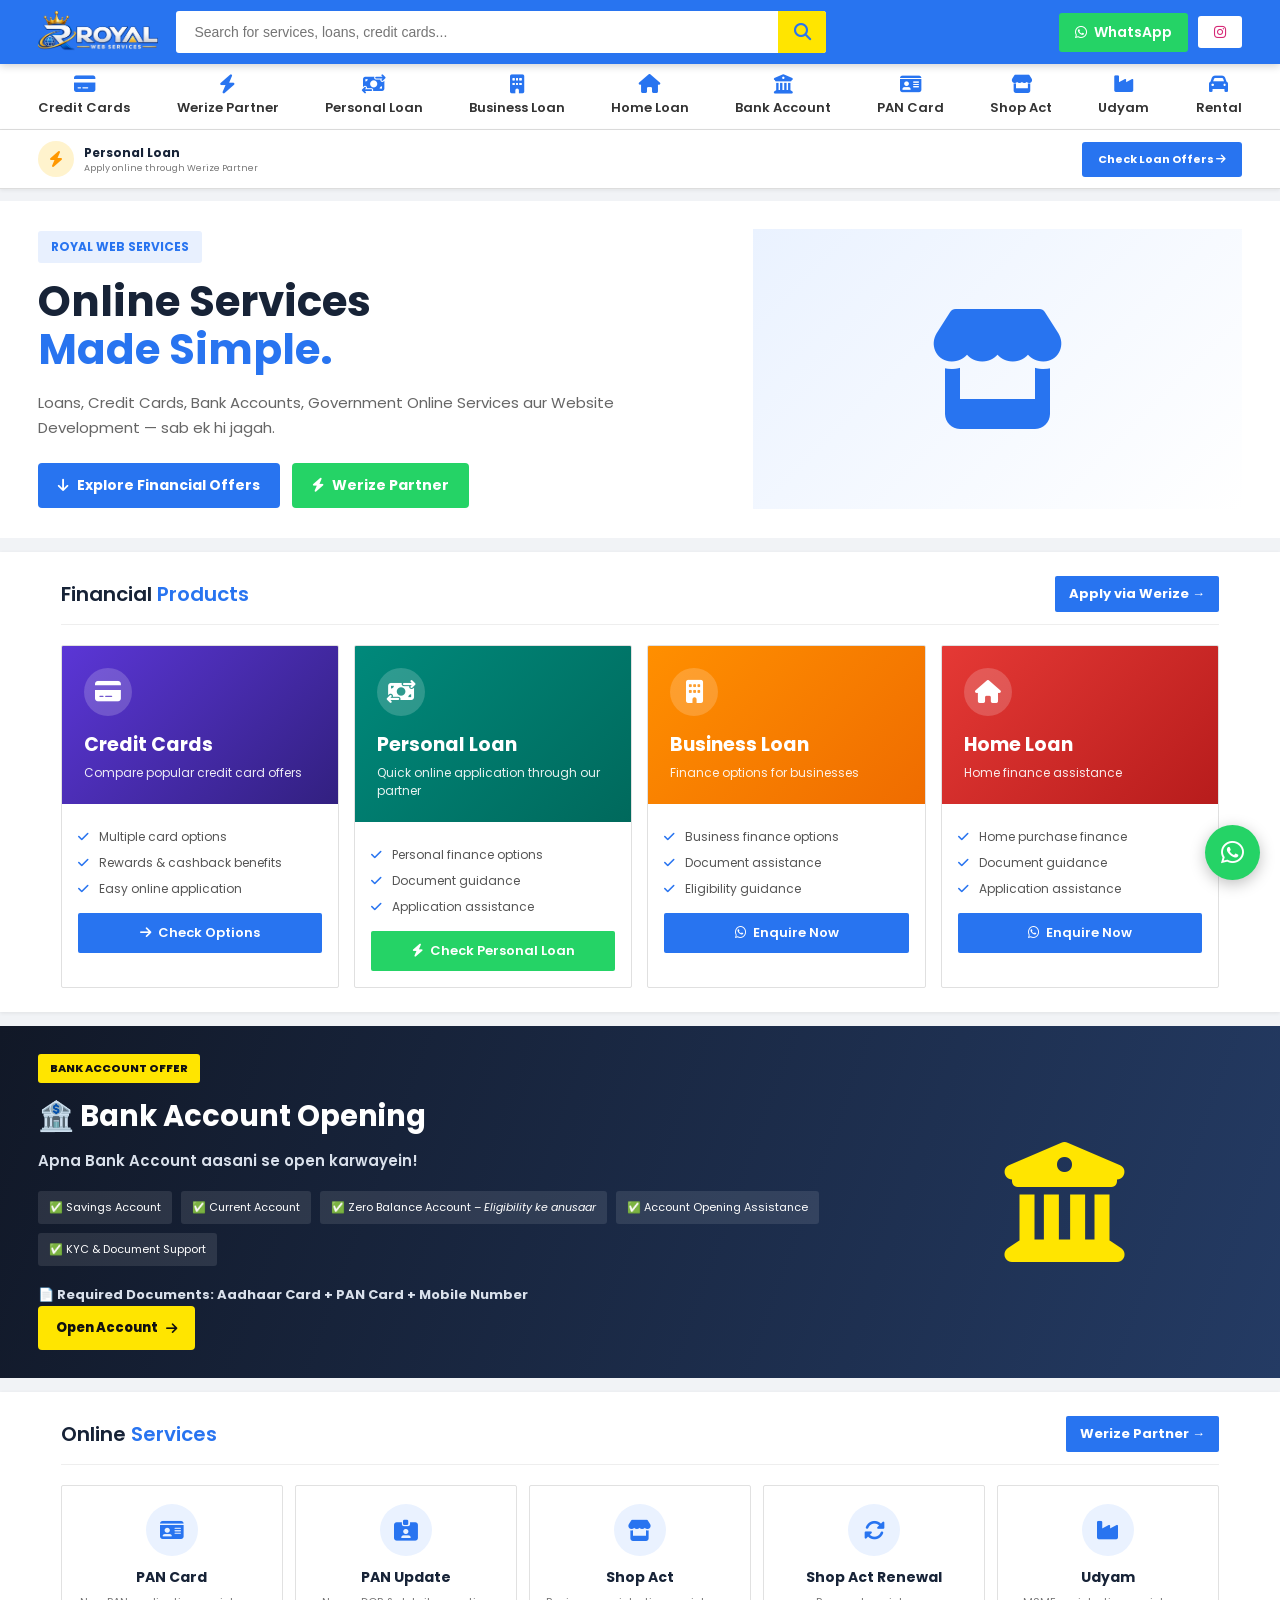
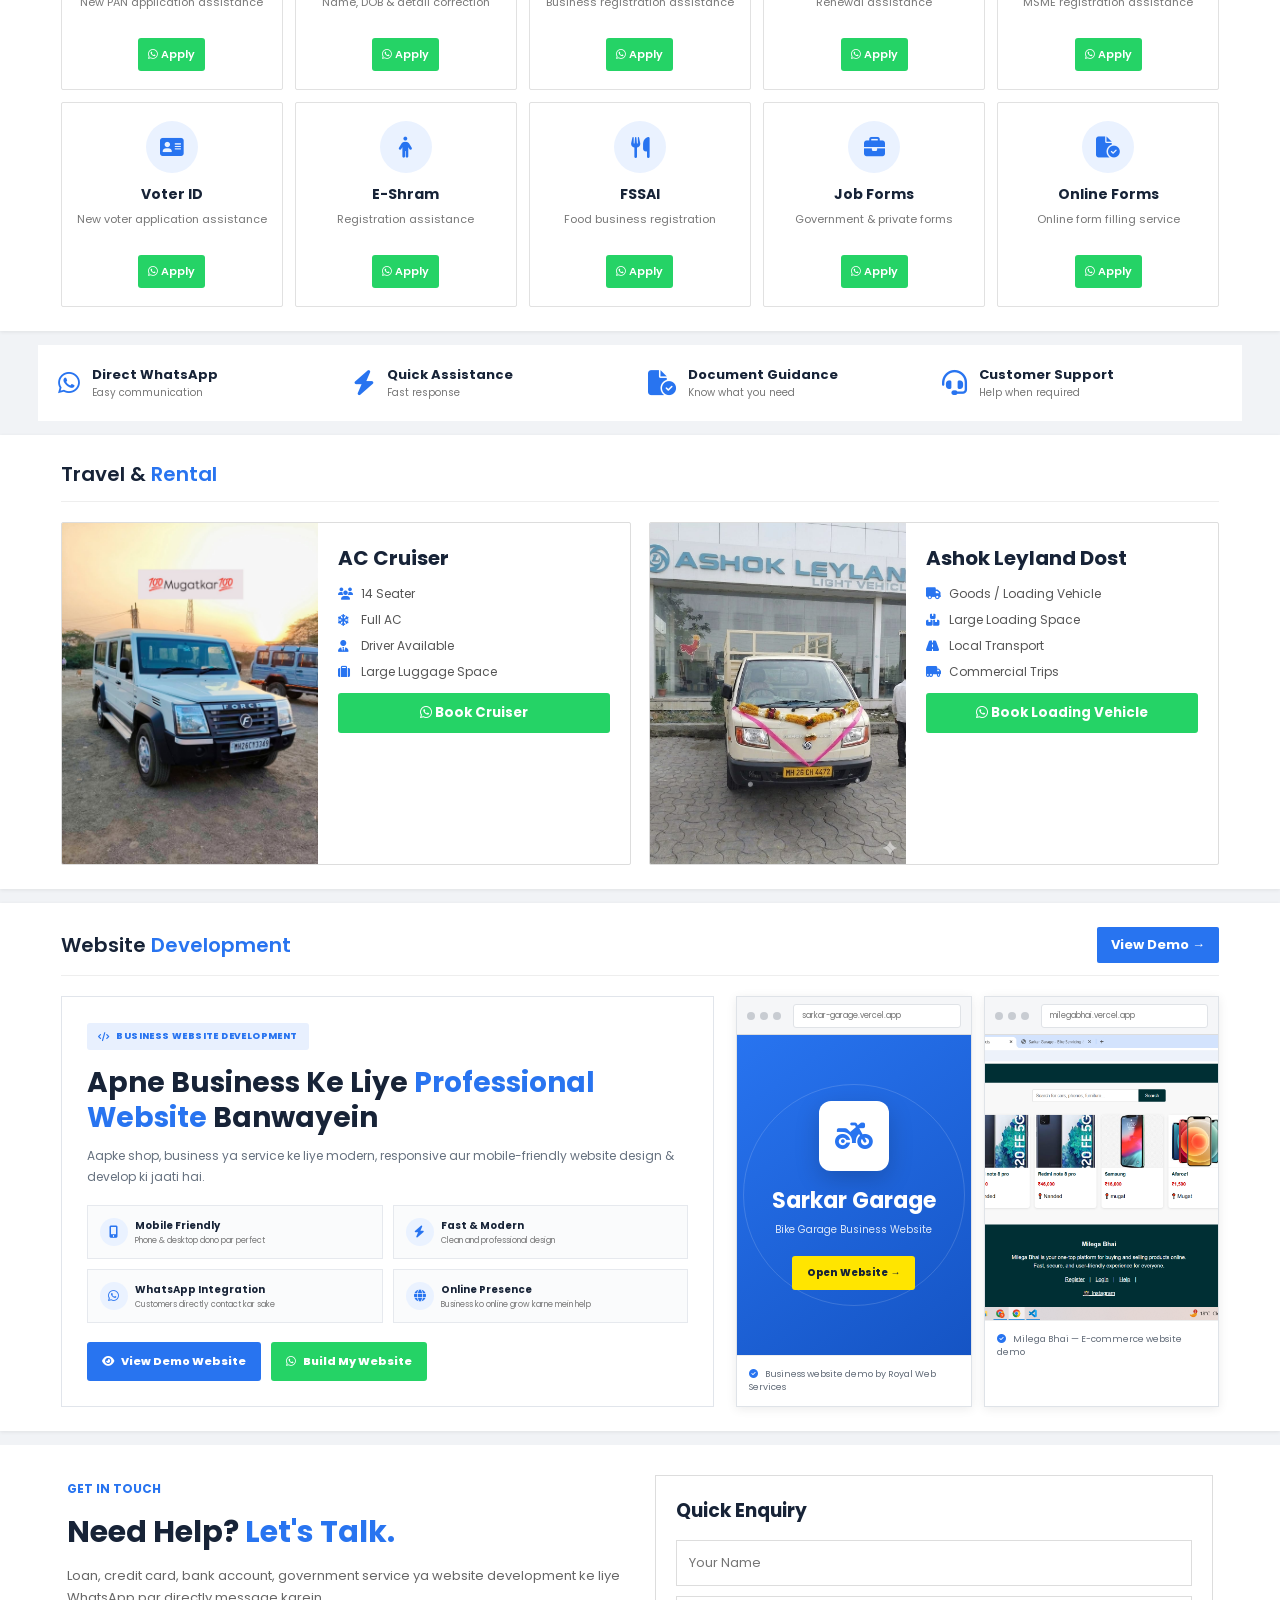
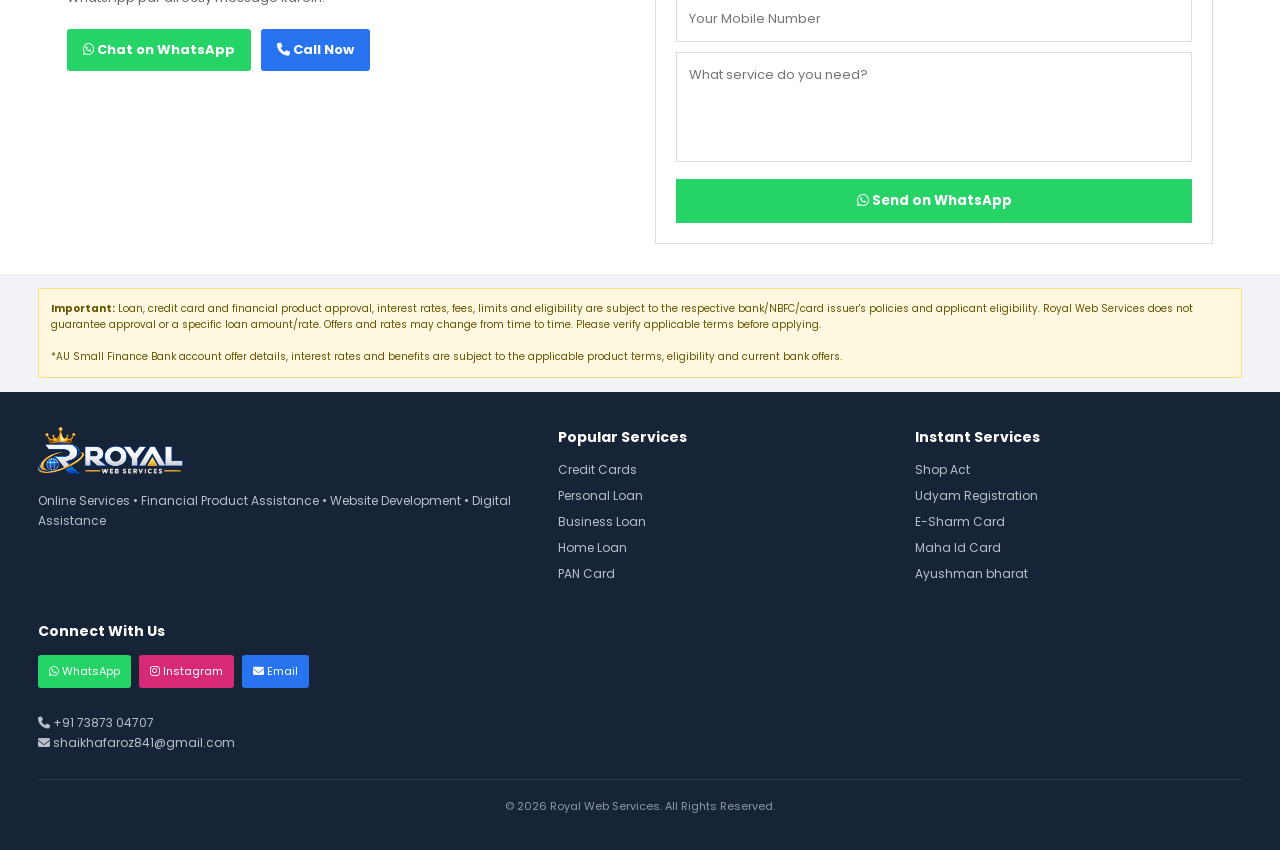
==== commit 89bcb370: "Add personal loan and credit card pages" ====
--- a/index.html
+++ b/index.html
@@ -1677,16 +1677,6 @@
 <div class="header-actions">
 
 <a
-href="https://dukaan.werize.com/loan-saving-agent-nanded-NAVAJSHARIF-RASHID-SHAIKH-personal-loan-75Y1GayleINtQIUGakC2sz"
-target="_blank"
-rel="noopener noreferrer"
-class="header-btn"
-style="background:#ffe500;color:#172337;">
-<i class="fas fa-bolt"></i>
-Werize Partner
-</a>
-
-<a
 href="https://wa.me/917387304707"
 target="_blank"
 class="header-btn whatsapp">
@@ -1829,13 +1819,14 @@
 </a>
 
 <a
-href="https://wa.me/917387304707?text=Hello%20Royal%20Web%20Services%2C%20I%20need%20help."
+href="https://dukaan.werize.com/loan-saving-agent-nanded-NAVAJSHARIF-RASHID-SHAIKH-personal-loan-75Y1GayleINtQIUGakC2sz"
 target="_blank"
+rel="noopener noreferrer"
 class="hero-btn secondary">
 
-<i class="fab fa-whatsapp"></i>
-
-Chat With Us
+<i class="fas fa-bolt"></i>
+
+Werize Partner
 
 </a>
 
@@ -1970,8 +1961,12 @@
 
 </ul>
 
-<a class="apply-btn green" href="https://dukaan.werize.com/loan-saving-agent-nanded-NAVAJSHARIF-RASHID-SHAIKH-personal-loan-75Y1GayleINtQIUGakC2sz" target="_blank" rel="noopener noreferrer" onclick="trackLoanClick()">
-<i class="fas fa-bolt"></i> Check Personal Loan
+<a class="apply-btn green"
+   href="personal-loan.html"
+   target="_blank"
+   rel="noopener noreferrer"
+   onclick="trackLoanClick()">
+    <i class="fas fa-bolt"></i> Check Personal Loan
 </a>
 
 </div>
@@ -2107,47 +2102,35 @@
 BANK ACCOUNT OFFER
 </span>
 
-<h2>
-Open Your <span>AU Bank Account</span> Today!
-</h2>
-
-<p>
-Smart digital banking with convenient account access,
-digital banking features and applicable offers.
+<h2>🏦 Bank Account Opening</h2>
+
+<div class="bank-account-content">
+
+<p style="font-size:15px;font-weight:600;margin-bottom:12px;">
+Apna Bank Account aasani se open karwayein!
 </p>
 
-
 <div class="au-points">
 
-<div class="au-point">
-<i class="fas fa-percent"></i>
-Up to 6.75% p.a.* 
-</div>
-
-<div class="au-point">
-<i class="fas fa-gift"></i>
-Debit Card Offers*
-</div>
-
-<div class="au-point">
-<i class="fas fa-mobile-screen"></i>
-AU 0101 App
-</div>
-
-<div class="au-point">
-<i class="fas fa-bolt"></i>
-24x7 Fund Access
-</div>
-
-</div>
-
+<div class="au-point">✅ Savings Account</div>
+<div class="au-point">✅ Current Account</div>
+<div class="au-point">✅ Zero Balance Account – <em>Eligibility ke anusaar</em></div>
+<div class="au-point">✅ Account Opening Assistance</div>
+<div class="au-point">✅ KYC &amp; Document Support</div>
+
+</div>
+
+<p style="font-size:13px;font-weight:700;margin-top:8px;">
+📄 Required Documents: Aadhaar Card + PAN Card + Mobile Number
+</p>
+
+</div>
 
 <a
-href="https://leads.banksathi.com/?h=TEg0d1FTWHl2MWlHSEhVMXRqamhJUT09"
+href="bank-account.html"
 target="_blank"
 rel="noopener noreferrer"
-class="au-btn"
-onclick="trackAUClick()">
+class="au-btn">
 
 Open Account
 
@@ -2918,6 +2901,37 @@
 
 <div>
 
+<h4>Instant Services</h4>
+
+<ul class="footer-links">
+
+<li>
+<a href="#finance">Shop Act</a>
+</li>
+
+<li>
+<a href="#finance">Udyam Registration</a>
+</li>
+
+<li>
+<a href="#finance">E-Sharm Card</a>
+</li>
+
+<li>
+<a href="#finance">Maha Id Card</a>
+</li>
+
+<li>
+<a href="#services">Ayushman bharat</a>
+</li>
+
+</ul>
+
+</div>
+
+
+<div>
+
 <h4>Connect With Us</h4>
 
 <div class="footer-social">
@@ -3079,84 +3093,348 @@
 });
 
 
-
 /* =====================================================
-   SEARCH
+   GLOBAL SEARCH
+   INDEX + PERSONAL LOAN + CREDIT CARD
 ===================================================== */
 
 function searchServices(){
 
     const input =
-    document
-    .getElementById("searchInput")
-    .value
-    .toLowerCase()
-    .trim();
+        document
+        .getElementById("searchInput")
+        .value
+        .toLowerCase()
+        .trim();
+
 
     if(!input){
+
         alert("Please search for a service.");
         return;
-    }
-
-    const text =
-    document.body.innerText.toLowerCase();
-
-    if(text.includes(input)){
-
-        const sections =
+
+    }
+
+
+    /* =================================================
+       1. CURRENT INDEX PAGE SEARCH
+    ================================================= */
+
+    const sections =
         document.querySelectorAll(
             ".finance-card, .service-card"
         );
 
-        let found = false;
-
-        sections.forEach(card => {
-
-            if(
-                card.innerText
-                .toLowerCase()
-                .includes(input)
-            ){
-
-                card.scrollIntoView({
-                    behavior:"smooth",
-                    block:"center"
-                });
-
-                card.style.boxShadow =
+    let foundCurrent = false;
+
+
+    sections.forEach(card => {
+
+        const cardText =
+            card.innerText
+            .toLowerCase();
+
+        if(cardText.includes(input)){
+
+            card.scrollIntoView({
+                behavior:"smooth",
+                block:"center"
+            });
+
+
+            card.style.boxShadow =
                 "0 0 0 3px #2874f0";
 
-                setTimeout(() => {
-
-                    card.style.boxShadow = "";
-
-                },2500);
-
-                found = true;
-            }
-
-        });
-
-        if(!found){
-
-            document
-            .getElementById("finance")
-            .scrollIntoView({
-                behavior:"smooth"
-            });
+
+            setTimeout(() => {
+
+                card.style.boxShadow = "";
+
+            },2500);
+
+
+            foundCurrent = true;
 
         }
 
-    }else{
-
-        alert(
+    });
+
+
+    if(foundCurrent){
+
+        return;
+
+    }
+
+
+    /* =================================================
+       2. PERSONAL LOAN - COMPLETE SEARCH INDEX
+    ================================================= */
+
+    const personalLoanData = [
+
+        /* Page */
+        "personal loan",
+        "personal loans",
+        "loan",
+        "loan offer",
+        "loan offers",
+        "apply personal loan",
+        "online loan",
+        "digital loan",
+        "instant loan",
+        "loan application",
+        "emi",
+        "repayment",
+        "collateral",
+        "collateral free",
+        "minimal documentation",
+        "digital process",
+
+        /* MY Money Bazar */
+        "my money bazar",
+        "my money",
+        "money bazar",
+        "mymoneybazar",
+        "30000",
+        "30,000",
+
+        /* Bajaj */
+        "bajaj finserv",
+        "bajaj",
+        "15 lakh",
+        "15,00,000",
+        "1500000",
+
+        /* IDFC */
+        "idfc first",
+        "idfc",
+        "10 lakh",
+        "10,00,000",
+        "1000000",
+
+        /* Unity */
+        "unity sfb",
+        "unity",
+        "5 lakh",
+        "5,00,000",
+        "500000",
+
+        /* Cashvia */
+        "cashvia",
+
+        /* B4Salary */
+        "b4salary",
+        "b4 salary",
+        "1 lakh",
+        "1,00,000",
+        "100000",
+
+        /* Hero */
+        "hero instant",
+        "hero fincorp",
+        "hero",
+
+        /* GetCred */
+        "getcred",
+
+        /* Common */
+        "approval",
+        "loan amount",
+        "tenure",
+        "processing fee",
+        "eligibility",
+        "online application",
+        "loan partner"
+
+    ];
+
+
+    const personalLoanMatch =
+        personalLoanData.some(keyword =>
+            keyword.includes(input) ||
+            input.includes(keyword)
+        );
+
+
+    if(personalLoanMatch){
+
+        window.location.href =
+            "personal-loan.html";
+
+        return;
+
+    }
+
+
+    /* =================================================
+       3. CREDIT CARD - COMPLETE SEARCH INDEX
+    ================================================= */
+
+    const creditCardData = [
+
+        /* Page */
+        "credit card",
+        "credit cards",
+        "creditcard",
+        "card",
+        "apply credit card",
+        "credit card offers",
+        "card offers",
+
+        /* SBI */
+        "sbi",
+        "sbi credit card",
+        "state bank",
+        "rewards",
+        "reward points",
+        "sbi rewards",
+        "dining",
+        "travel",
+        "lifestyle",
+        "exclusive discounts",
+        "cashback",
+
+        /* Flipkart Axis */
+        "flipkart axis",
+        "flipkart",
+        "axis",
+        "flipkart axis bank",
+        "axis bank",
+        "shopping",
+        "shopping cashback",
+        "cash back",
+        "fuel",
+        "dining offers",
+        "travel benefits",
+        "lounge benefits",
+
+        /* AU Bank */
+        "au bank",
+        "au",
+        "au bank credit card",
+        "au rewards",
+        "au lifestyle",
+        "au travel",
+
+        /* HDFC */
+        "hdfc",
+        "hdfc bank",
+        "hdfc credit card",
+        "welcome benefits",
+        "hdfc cashback",
+        "partner offers",
+        "hdfc lounge",
+        "shopping benefits",
+
+        /* Common credit card terms */
+        "cashback",
+        "cash back",
+        "reward",
+        "rewards",
+        "reward points",
+        "lounge",
+        "lounge access",
+        "fuel",
+        "travel",
+        "dining",
+        "shopping",
+        "lifestyle",
+        "discount",
+        "discounts",
+        "benefits",
+        "annual fee",
+        "joining fee",
+        "credit card application",
+        "apply now"
+
+    ];
+
+
+    const creditCardMatch =
+        creditCardData.some(keyword =>
+            keyword.includes(input) ||
+            input.includes(keyword)
+        );
+
+
+    if(creditCardMatch){
+
+        window.location.href =
+            "credit-cards.html";
+
+        return;
+
+    }
+
+
+    /* =================================================
+       4. BANK ACCOUNT PAGE
+       (Tumhare existing account page ke liye)
+    ================================================= */
+
+    const bankAccountData = [
+
+        "bank account",
+        "bank account opening",
+        "savings account",
+        "account opening",
+        "open account",
+        "zero balance",
+        "kotak",
+        "kotak mahindra",
+        "kotak 811",
+        "kotak 811 zero balance",
+        "kotak super savings",
+        "idfc first bank savings",
+        "idfc first savings",
+        "dbs",
+        "dbs digibank",
+        "digital savings",
+        "cashback",
+        "debit card",
+        "platinum debit card",
+        "interest",
+        "atm",
+        "insurance",
+        "upi",
+        "imps",
+        "neft",
+        "rtgs",
+        "mutual fund",
+        "pre-approved loan",
+        "kyc",
+        "account benefits"
+
+    ];
+
+
+    const bankAccountMatch =
+        bankAccountData.some(keyword =>
+            keyword.includes(input) ||
+            input.includes(keyword)
+        );
+
+
+    if(bankAccountMatch){
+
+        window.location.href =
+            "bank-account.html";
+
+        return;
+
+    }
+
+
+    /* =================================================
+       5. NOT FOUND
+    ================================================= */
+
+    alert(
         "Service nahi mila. WhatsApp par enquiry karein."
-        );
-
-    }
-
-}
-
+    );
+
+}
 
 
 /* =====================================================
@@ -3229,4 +3507,4 @@
 
 
 </body>
-</html>
+</html>
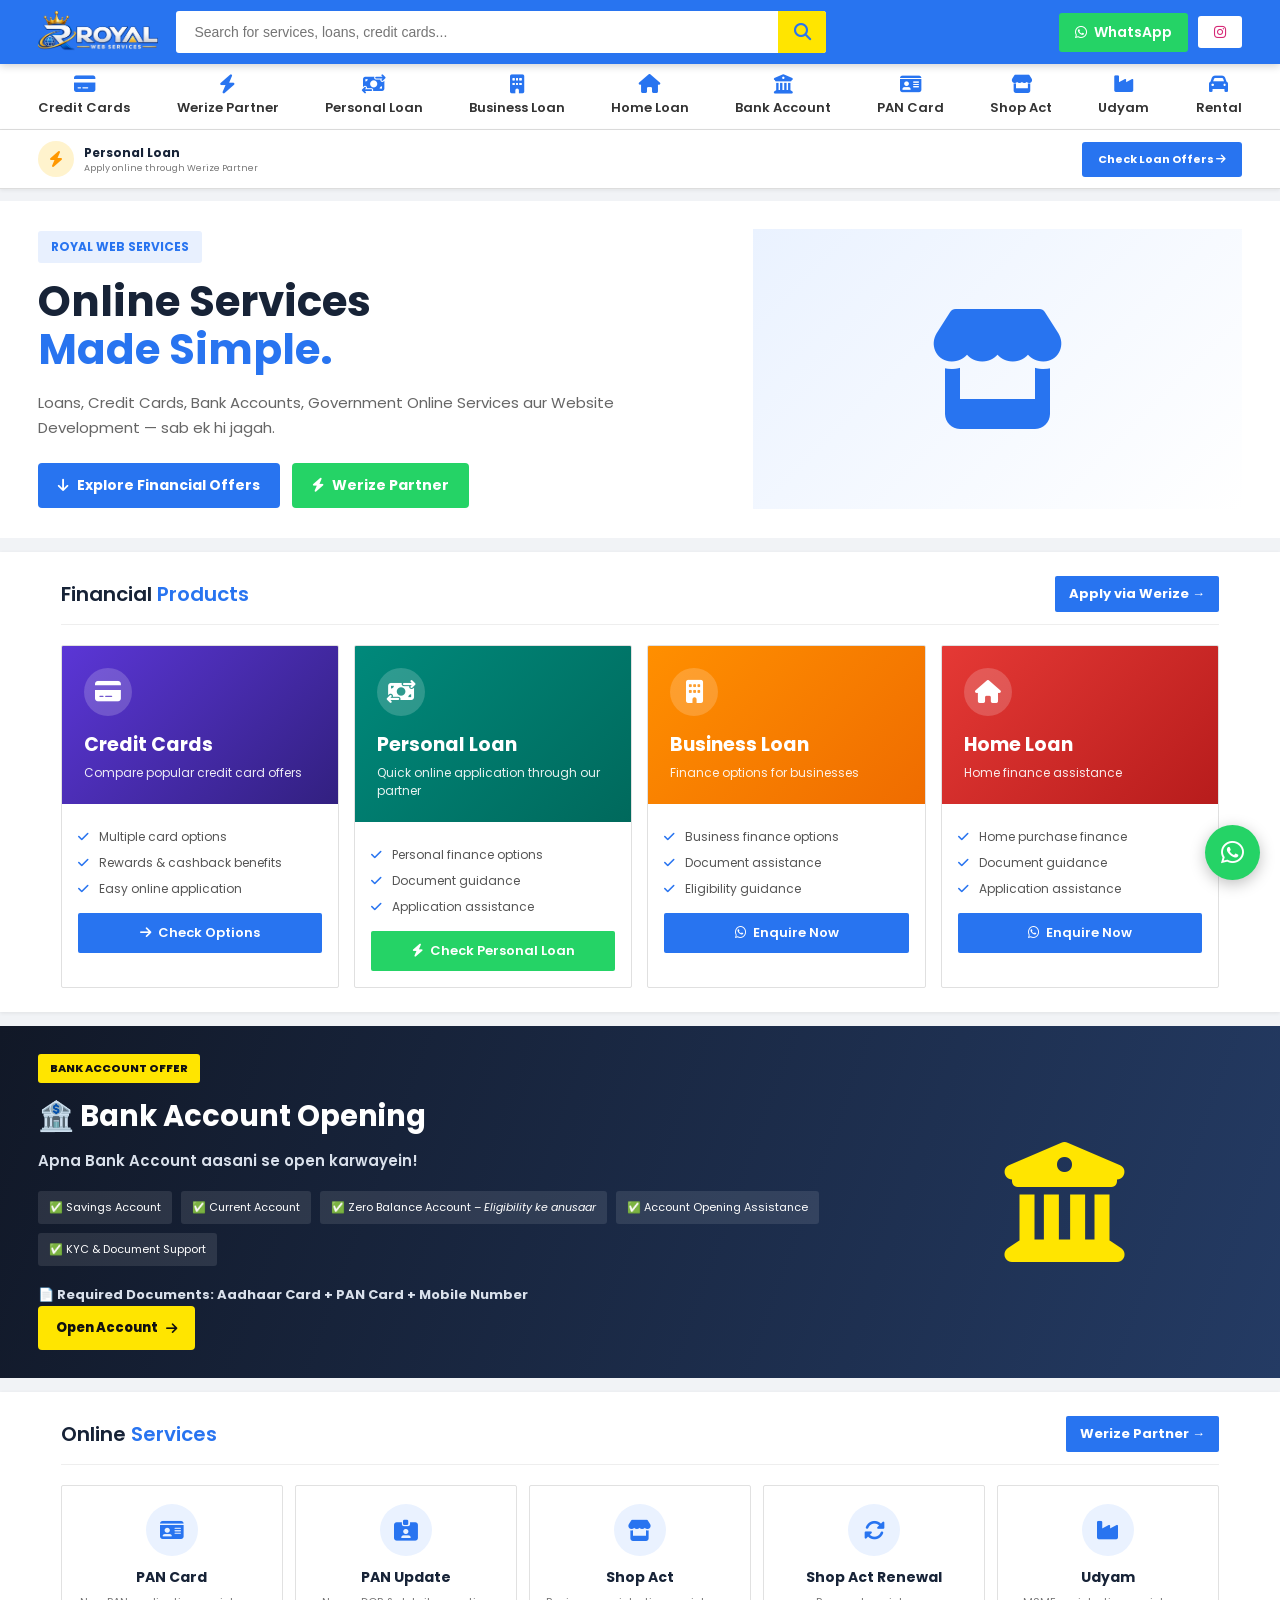
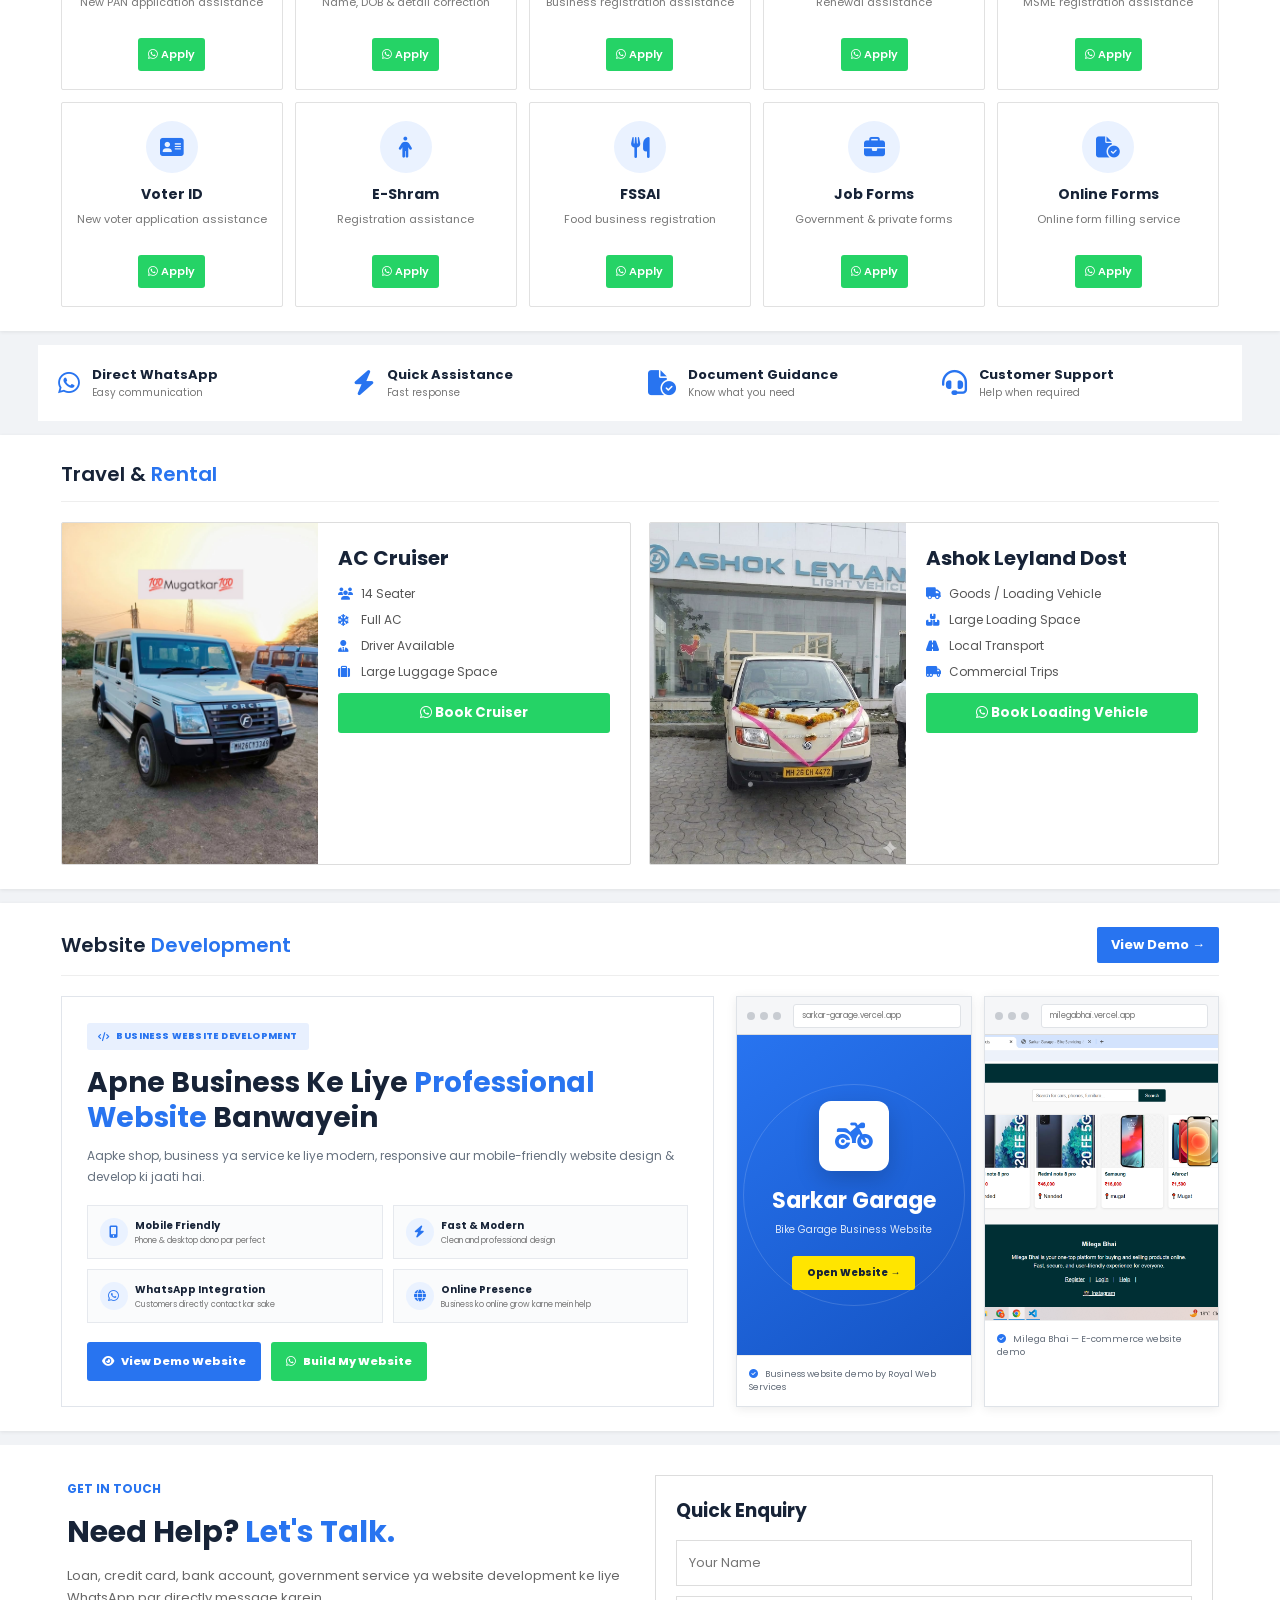
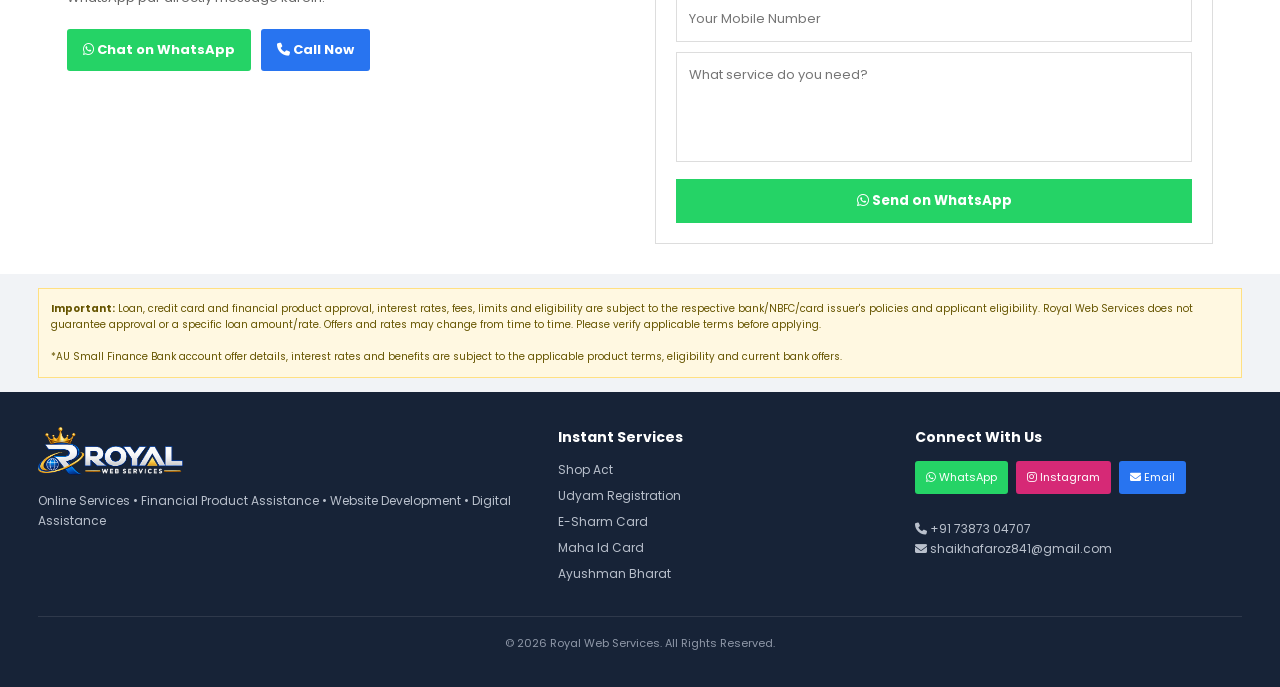
==== commit cfefa1c2: "Add personal loan and credit card pages" ====
--- a/index.html
+++ b/index.html
@@ -2837,8 +2837,6 @@
 
 </div>
 
-
-
 <!-- =====================================================
      FOOTER
 ===================================================== -->
@@ -2849,6 +2847,8 @@
 
 <div class="footer-grid">
 
+
+<!-- FOOTER ABOUT -->
 
 <div>
 
@@ -2868,36 +2868,11 @@
 </div>
 
 
-<div>
-
-<h4>Popular Services</h4>
-
-<ul class="footer-links">
-
-<li>
-<a href="#finance">Credit Cards</a>
-</li>
-
-<li>
-<a href="#finance">Personal Loan</a>
-</li>
-
-<li>
-<a href="#finance">Business Loan</a>
-</li>
-
-<li>
-<a href="#finance">Home Loan</a>
-</li>
-
-<li>
-<a href="#services">PAN Card</a>
-</li>
-
-</ul>
-
-</div>
-
+<!-- SERVICE COLUMNS WRAPPER -->
+
+<div class="footer-services-wrapper">
+
+<!-- INSTANT SERVICES -->
 
 <div>
 
@@ -2922,13 +2897,18 @@
 </li>
 
 <li>
-<a href="#services">Ayushman bharat</a>
+<a href="#services">Ayushman Bharat</a>
 </li>
 
 </ul>
 
 </div>
 
+
+</div>
+
+
+<!-- CONNECT -->
 
 <div>
 
@@ -2939,6 +2919,7 @@
 <a
 href="https://wa.me/917387304707"
 target="_blank"
+rel="noopener noreferrer"
 class="wa">
 
 <i class="fab fa-whatsapp"></i>
@@ -2949,6 +2930,7 @@
 <a
 href="https://www.instagram.com/royal_website_122/"
 target="_blank"
+rel="noopener noreferrer"
 class="ig">
 
 <i class="fab fa-instagram"></i>
@@ -2994,8 +2976,6 @@
 </div>
 
 </footer>
-
-
 
 <!-- =====================================================
      FLOATING WHATSAPP
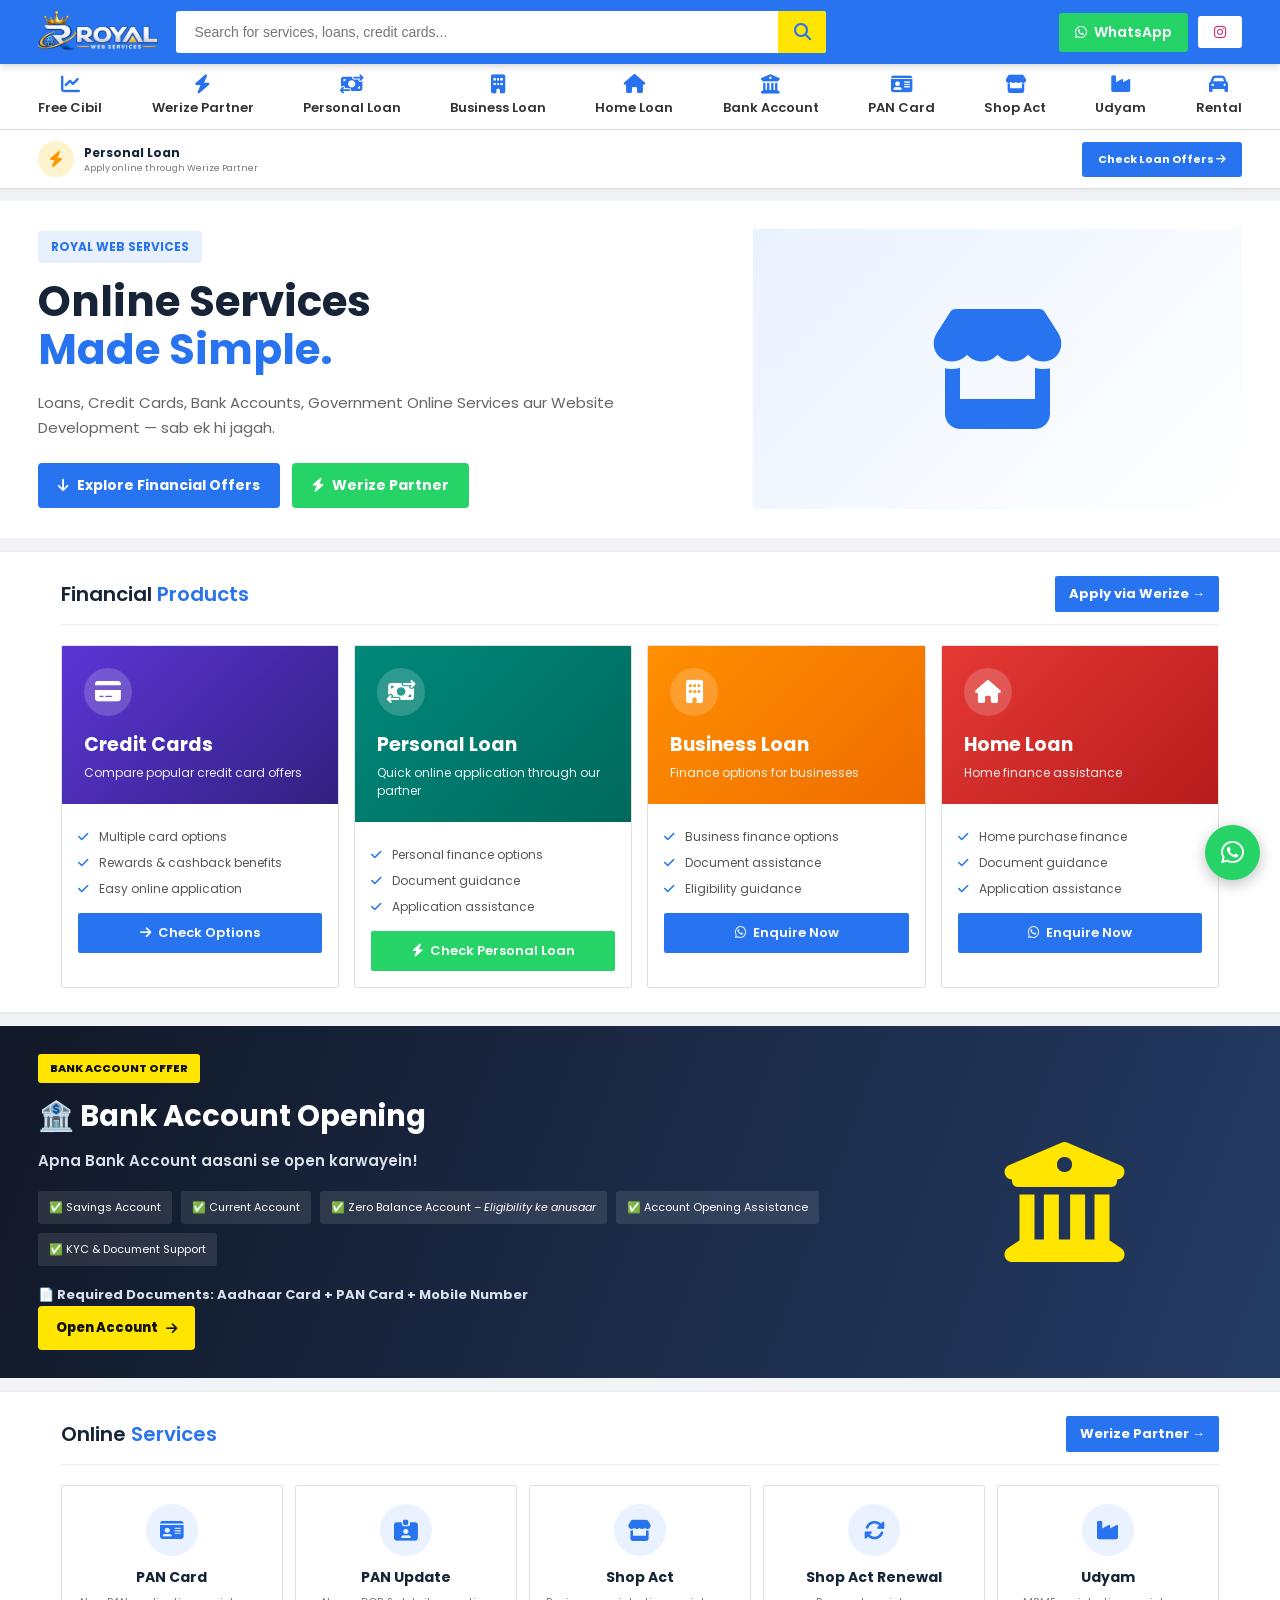
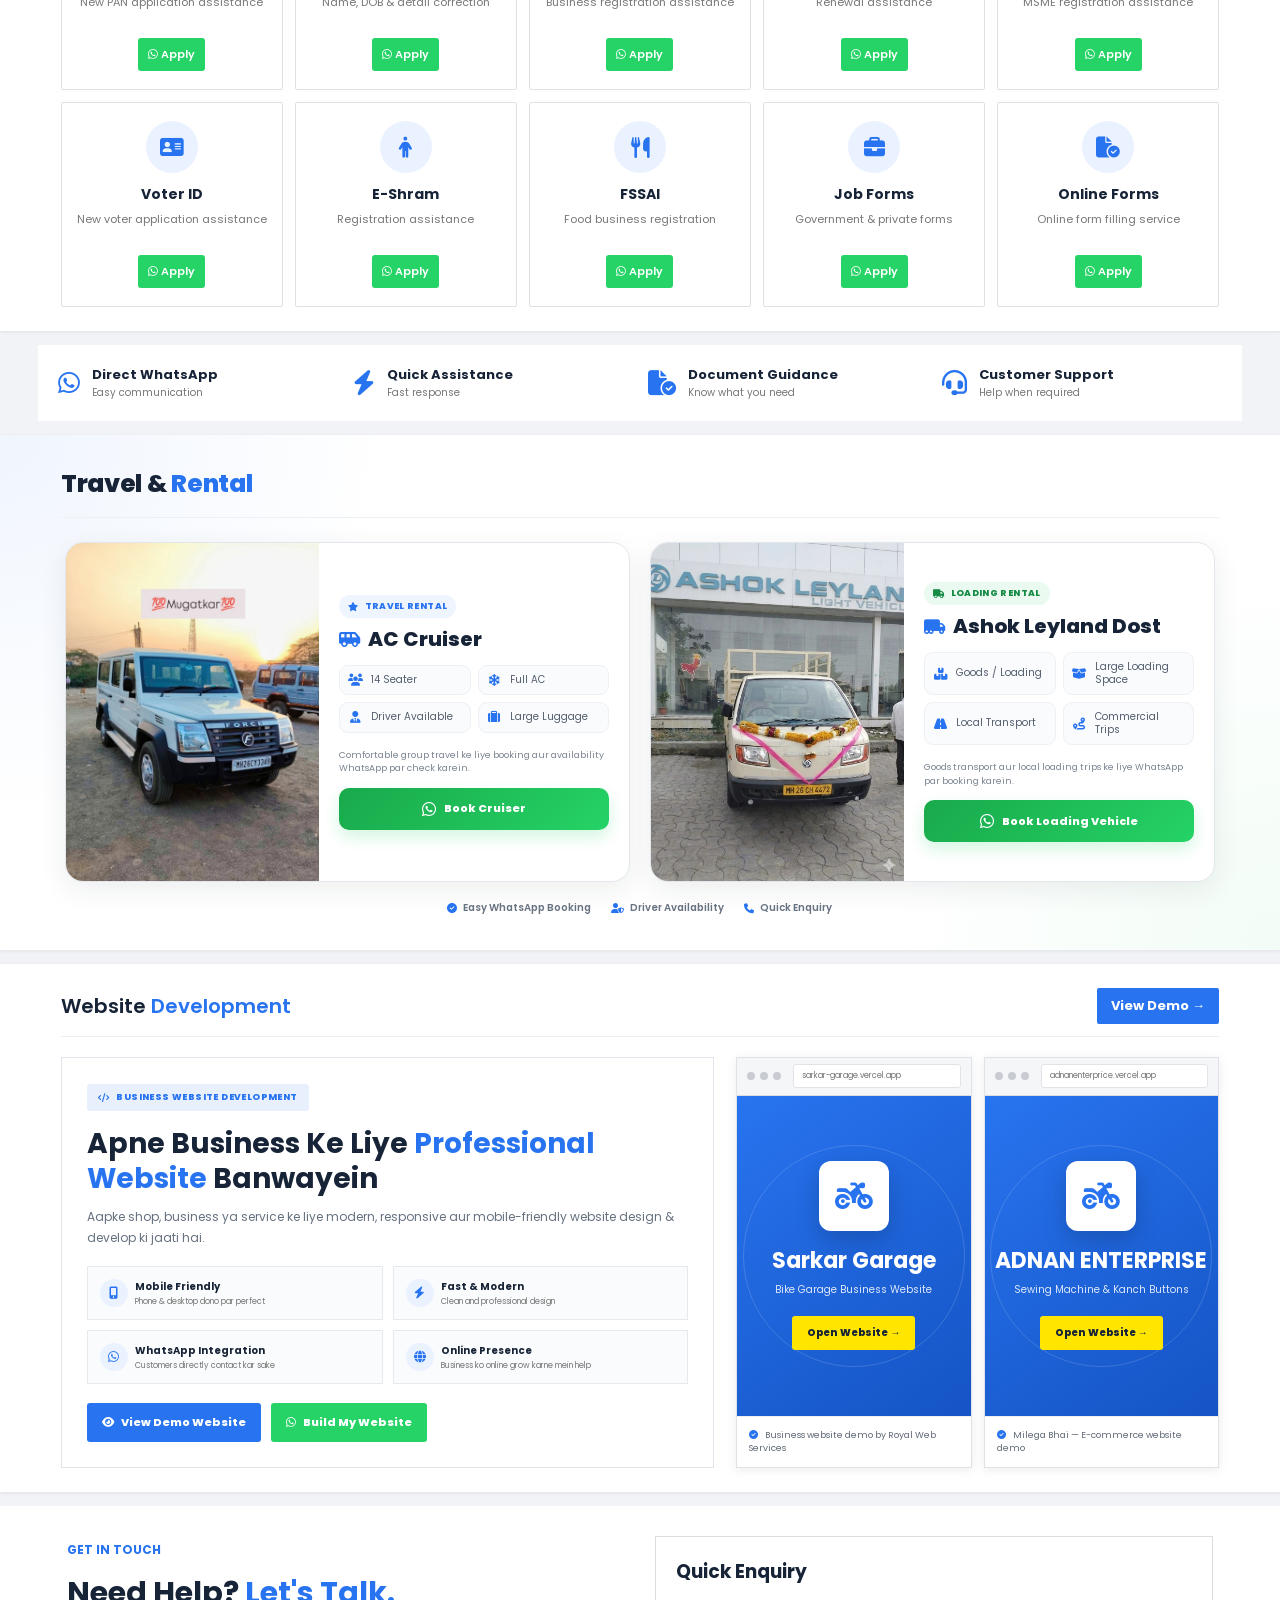
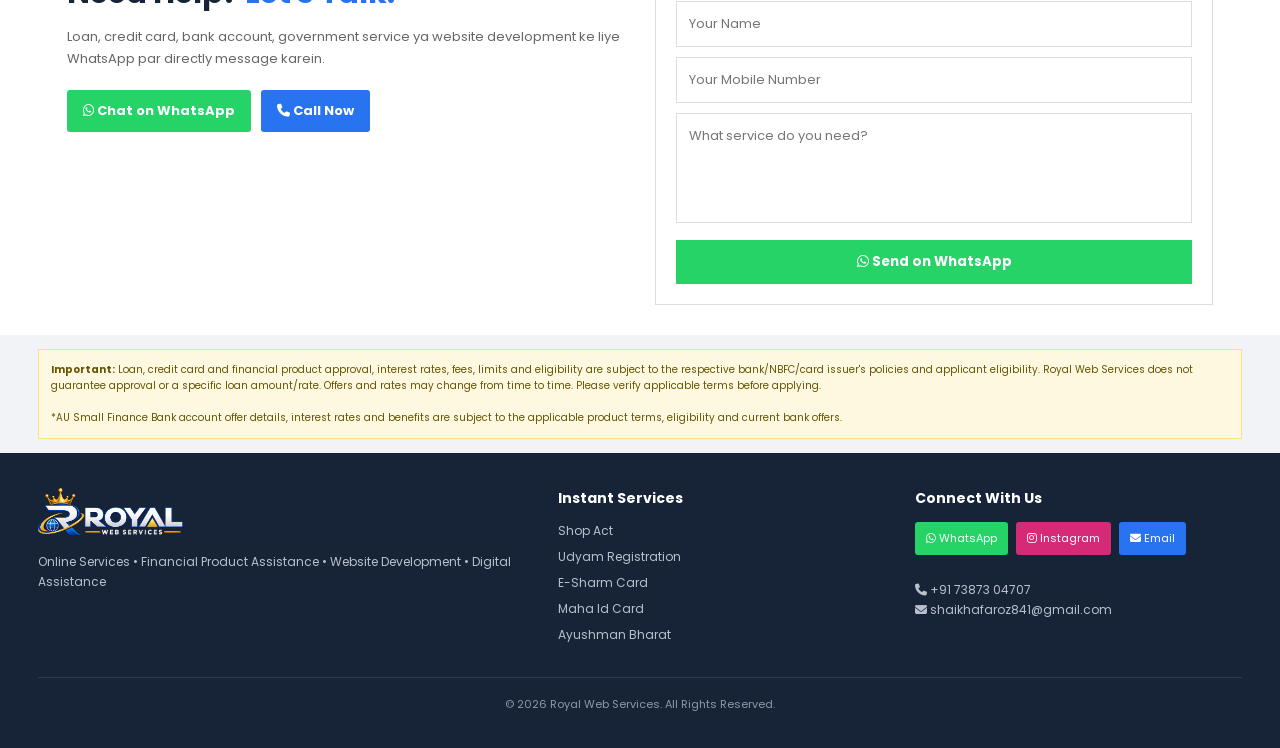
==== commit d5b4cfe0: "Implement rental section with responsive design Added styles and structure for rental section, inclu" ====
--- a/index.html
+++ b/index.html
@@ -1023,63 +1023,344 @@
 
 
 /* =====================================================
-   RENTAL
+   PREMIUM TRAVEL & RENTAL
 ===================================================== */
+
+
+#rental{
+    margin-top:14px;
+    background:
+        radial-gradient(circle at 0% 0%,rgba(40,116,240,.07),transparent 28%),
+        radial-gradient(circle at 100% 100%,rgba(37,211,102,.06),transparent 28%),
+        #fff;
+    padding:30px 24px 34px;
+}
+
+#rental .section-title{
+    margin-bottom:24px;
+    padding-bottom:14px;
+    border-bottom:1px solid #edf0f4;
+}
+
+#rental .section-title h2{
+    font-size:25px;
+    font-weight:800;
+    color:#172337;
+    letter-spacing:-.3px;
+}
+
+#rental .section-title h2 span{
+    color:#2874f0;
+}
 
 .rental-grid{
     display:grid;
-    grid-template-columns:repeat(2,1fr);
-    gap:18px;
+    grid-template-columns:repeat(2,minmax(0,1fr));
+    gap:20px;
+    max-width:1150px;
+    margin:0 auto;
 }
 
 .rental-card{
-    border:1px solid #ddd;
+    position:relative;
     display:grid;
     grid-template-columns:45% 55%;
+    min-width:0;
     overflow:hidden;
-    border-radius:4px;
+    background:#fff;
+    border:1px solid #e3e7ed;
+    border-radius:18px !important;
+    box-shadow:0 8px 28px rgba(23,35,55,.08);
+    transition:transform .28s ease,box-shadow .28s ease,border-color .28s ease;
+}
+
+.rental-card:hover{
+    transform:translateY(-5px);
+    border-color:#cbd8ed;
+    box-shadow:0 16px 38px rgba(23,35,55,.13);
 }
 
 .rental-card img{
     width:100%;
     height:100%;
-    min-height:220px;
+    min-height:245px;
     object-fit:cover;
+    object-position:center;
+    background:#eef2f7;
 }
 
 .rental-info{
-    padding:20px;
+    min-width:0;
+    padding:22px 20px;
+    display:flex;
+    flex-direction:column;
+    justify-content:center;
+}
+
+.rental-kicker{
+    display:inline-flex;
+    align-items:center;
+    gap:6px;
+    width:max-content;
+    max-width:100%;
+    margin-bottom:9px;
+    padding:5px 9px;
+    border-radius:999px;
+    background:#eef5ff;
+    color:#2874f0;
+    font-size:9px;
+    font-weight:800;
+    letter-spacing:.35px;
+    text-transform:uppercase;
+}
+
+.rental-kicker.green{
+    background:#eafaf0;
+    color:#168b45;
 }
 
 .rental-info h3{
+    display:flex;
+    align-items:center;
+    gap:8px;
+    margin:0 0 13px;
+    color:#172337;
     font-size:20px;
-    margin-bottom:10px;
+    line-height:1.25;
+    font-weight:800;
+}
+
+.rental-info h3 i{
+    color:#2874f0;
+    font-size:17px;
 }
 
 .rental-info ul{
     list-style:none;
-    margin:12px 0;
+    margin:0 0 16px;
+    padding:0;
+    display:grid;
+    grid-template-columns:1fr 1fr;
+    gap:7px;
 }
 
 .rental-info li{
+    min-width:0;
+    display:flex;
+    align-items:center;
+    gap:7px;
+    padding:8px 7px;
+    border:1px solid #edf0f4;
+    border-radius:9px;
+    background:#fafbfd;
+    color:#535e6d;
+    font-size:10px;
+    line-height:1.25;
+}
+
+.rental-info li i{
+    flex:0 0 17px;
+    width:17px;
+    text-align:center;
+    color:#2874f0;
     font-size:12px;
-    margin:8px 0;
-    color:#555;
-}
-
-.rental-info li i{
-    color:#2874f0;
-    width:20px;
+}
+
+.rental-booking-note{
+    margin:0 0 12px;
+    color:#7a8491;
+    font-size:9px;
+    line-height:1.5;
 }
 
 .rental-btn{
     width:100%;
-    border:none;
-    background:#25d366;
-    color:white;
-    padding:10px;
-    font-weight:700;
-    border-radius:3px;
+    min-height:42px;
+    border:0;
+    border-radius:10px !important;
+    background:linear-gradient(135deg,#19a94b,#25d366);
+    color:#fff;
+    padding:11px 13px;
+    display:flex;
+    align-items:center;
+    justify-content:center;
+    gap:8px;
+    font-family:inherit;
+    font-size:11px;
+    font-weight:800;
+    box-shadow:0 7px 16px rgba(37,211,102,.20);
+    transition:transform .2s ease,box-shadow .2s ease,filter .2s ease;
+}
+
+.rental-btn:hover{
+    transform:translateY(-2px);
+    filter:saturate(1.05);
+    box-shadow:0 10px 22px rgba(37,211,102,.30);
+}
+
+.rental-btn i{
+    font-size:16px;
+}
+
+.rental-trust{
+    max-width:1150px;
+    margin:18px auto 0;
+    display:flex;
+    align-items:center;
+    justify-content:center;
+    flex-wrap:wrap;
+    gap:8px 20px;
+    color:#697483;
+    font-size:10px;
+    font-weight:600;
+}
+
+.rental-trust span{
+    display:inline-flex;
+    align-items:center;
+    gap:6px;
+}
+
+.rental-trust i{
+    color:#2874f0;
+}
+
+/* Tablet */
+@media(max-width:900px){
+    #rental{
+        padding:24px 16px 28px;
+    }
+
+    .rental-grid{
+        grid-template-columns:1fr;
+        max-width:720px;
+    }
+
+    .rental-card{
+        grid-template-columns:42% 58%;
+    }
+}
+
+/* Mobile */
+@media(max-width:600px){
+    #rental{
+        padding:20px 10px 24px;
+    }
+
+    #rental .section-title{
+        margin-bottom:16px;
+        padding-bottom:11px;
+    }
+
+    #rental .section-title h2{
+        font-size:19px;
+    }
+
+    .rental-grid{
+        grid-template-columns:1fr;
+        gap:13px;
+    }
+
+    .rental-card{
+        display:flex;
+        flex-direction:column;
+        border-radius:16px !important;
+        box-shadow:0 7px 22px rgba(23,35,55,.09);
+    }
+
+    .rental-card:hover{
+        transform:none;
+    }
+
+    .rental-card img{
+        width:100%;
+        height:205px;
+        min-height:205px;
+        object-fit:cover;
+    }
+
+    .rental-info{
+        padding:15px;
+    }
+
+    .rental-kicker{
+        margin-bottom:7px;
+        padding:4px 8px;
+        font-size:8px;
+    }
+
+    .rental-info h3{
+        margin-bottom:11px;
+        font-size:18px;
+    }
+
+    .rental-info h3 i{
+        font-size:15px;
+    }
+
+    .rental-info ul{
+        gap:6px;
+        margin-bottom:12px;
+    }
+
+    .rental-info li{
+        min-height:38px;
+        padding:7px 6px;
+        font-size:9px;
+    }
+
+    .rental-info li i{
+        flex-basis:15px;
+        width:15px;
+        font-size:11px;
+    }
+
+    .rental-booking-note{
+        font-size:8px;
+        margin-bottom:10px;
+    }
+
+    .rental-btn{
+        min-height:43px;
+        padding:11px 10px;
+        font-size:11px;
+    }
+
+    .rental-trust{
+        margin-top:13px;
+        gap:6px 12px;
+        font-size:8px;
+        line-height:1.4;
+    }
+}
+
+/* Extra-small phones */
+@media(max-width:380px){
+    #rental{
+        padding-left:8px;
+        padding-right:8px;
+    }
+
+    .rental-card img{
+        height:185px;
+        min-height:185px;
+    }
+
+    .rental-info{
+        padding:13px;
+    }
+
+    .rental-info h3{
+        font-size:17px;
+    }
+
+    .rental-info li{
+        font-size:8px;
+    }
+
+    .rental-btn{
+        font-size:10px;
+    }
 }
 
 
@@ -1711,9 +1992,9 @@
 
 <div class="container categories">
 
-<a href="#finance" class="category">
-<i class="fas fa-credit-card"></i>
-Credit Cards
+<a href="https://turtlemintloans.com/credit-score/customer-journey?partnerId=6a8b8be5e2376cfa64cb7a9e" class="category">
+<i class="fas fa-chart-line"></i>
+Free Cibil
 </a>
 
 <a href="https://dukaan.werize.com/loan-saving-agent-nanded-NAVAJSHARIF-RASHID-SHAIKH-personal-loan-75Y1GayleINtQIUGakC2sz" target="_blank" rel="noopener noreferrer" class="category">
@@ -1778,7 +2059,7 @@
         <small>Apply online through Werize Partner</small>
       </div>
     </div>
-    <a class="werize-now" href="https://dukaan.werize.com/loan-saving-agent-nanded-NAVAJSHARIF-RASHID-SHAIKH-personal-loan-75Y1GayleINtQIUGakC2sz" target="_blank" rel="noopener noreferrer">
+    <a class="werize-now" href="https://turtlemintloans.com/products/personal-loan/customer/login?utm_source=DP_LINK&partnerId=6a8b8be5e2376cfa64cb7a9e">
       Check Loan Offers <i class="fas fa-arrow-right"></i>
     </a>
   </div>
@@ -2506,126 +2787,161 @@
      RENTAL
 ===================================================== -->
 
+<!-- =====================================================
+     RENTAL
+===================================================== -->
+
 <section class="section" id="rental">
 
-<div class="container">
-
-<div class="section-title">
-
-<h2>
-Travel & <span>Rental</span>
-</h2>
-
-</div>
-
-
-<div class="rental-grid">
-
-
-<!-- CRUISER -->
-
-<div class="rental-card">
-
-<img
-src="Cluiser.jpeg"
-alt="AC Cruiser Rental">
-
-<div class="rental-info">
-
-<h3>AC Cruiser</h3>
-
-<ul>
-
-<li>
-<i class="fas fa-users"></i>
-14 Seater
-</li>
-
-<li>
-<i class="fas fa-snowflake"></i>
-Full AC
-</li>
-
-<li>
-<i class="fas fa-user-tie"></i>
-Driver Available
-</li>
-
-<li>
-<i class="fas fa-suitcase"></i>
-Large Luggage Space
-</li>
-
-</ul>
-
-<button
-class="rental-btn"
-onclick="openWhatsApp('AC Cruiser Booking')">
-
-<i class="fab fa-whatsapp"></i>
-Book Cruiser
-
-</button>
-
-</div>
-
-</div>
-
-
-
-<!-- DOST -->
-
-<div class="rental-card">
-
-<img
-src="Ertiga.jpeg"
-alt="Ashok Leyland Dost Loading Vehicle">
-
-<div class="rental-info">
-
-<h3>Ashok Leyland Dost</h3>
-
-<ul>
-
-<li>
-<i class="fas fa-truck"></i>
-Goods / Loading Vehicle
-</li>
-
-<li>
-<i class="fas fa-boxes-stacked"></i>
-Large Loading Space
-</li>
-
-<li>
-<i class="fas fa-road"></i>
-Local Transport
-</li>
-
-<li>
-<i class="fas fa-truck-moving"></i>
-Commercial Trips
-</li>
-
-</ul>
-
-<button
-class="rental-btn"
-onclick="openWhatsApp('Ashok Leyland Dost Booking')">
-
-<i class="fab fa-whatsapp"></i>
-Book Loading Vehicle
-
-</button>
-
-</div>
-
-</div>
-
-
-</div>
-
-</div>
+    <div class="container">
+
+        <div class="section-title">
+            <h2>
+                Travel & <span>Rental</span>
+            </h2>
+        </div>
+
+        <div class="rental-grid">
+
+            <!-- AC CRUISER -->
+            <article class="rental-card">
+
+                <img
+                    src="Cluiser.jpeg"
+                    alt="AC Cruiser 14 Seater Rental"
+                    loading="lazy">
+
+                <div class="rental-info">
+
+                    <span class="rental-kicker">
+                        <i class="fas fa-star"></i>
+                        Travel Rental
+                    </span>
+
+                    <h3>
+                        <i class="fas fa-van-shuttle"></i>
+                        AC Cruiser
+                    </h3>
+
+                    <ul>
+                        <li>
+                            <i class="fas fa-users"></i>
+                            <span>14 Seater</span>
+                        </li>
+
+                        <li>
+                            <i class="fas fa-snowflake"></i>
+                            <span>Full AC</span>
+                        </li>
+
+                        <li>
+                            <i class="fas fa-user-tie"></i>
+                            <span>Driver Available</span>
+                        </li>
+
+                        <li>
+                            <i class="fas fa-suitcase"></i>
+                            <span>Large Luggage</span>
+                        </li>
+                    </ul>
+
+                    <p class="rental-booking-note">
+                        Comfortable group travel ke liye booking aur availability WhatsApp par check karein.
+                    </p>
+
+                    <button
+                        type="button"
+                        class="rental-btn"
+                        onclick="openWhatsApp('AC Cruiser Booking')"
+                        aria-label="Book AC Cruiser on WhatsApp">
+
+                        <i class="fab fa-whatsapp"></i>
+                        Book Cruiser
+                    </button>
+
+                </div>
+            </article>
+
+
+            <!-- ASHOK LEYLAND DOST -->
+            <article class="rental-card">
+
+                <img
+                    src="Ertiga.jpeg"
+                    alt="Ashok Leyland Dost Goods Loading Vehicle Rental"
+                    loading="lazy">
+
+                <div class="rental-info">
+
+                    <span class="rental-kicker green">
+                        <i class="fas fa-truck"></i>
+                        Loading Rental
+                    </span>
+
+                    <h3>
+                        <i class="fas fa-truck-moving"></i>
+                        Ashok Leyland Dost
+                    </h3>
+
+                    <ul>
+                        <li>
+                            <i class="fas fa-boxes-stacked"></i>
+                            <span>Goods / Loading</span>
+                        </li>
+
+                        <li>
+                            <i class="fas fa-box-open"></i>
+                            <span>Large Loading Space</span>
+                        </li>
+
+                        <li>
+                            <i class="fas fa-road"></i>
+                            <span>Local Transport</span>
+                        </li>
+
+                        <li>
+                            <i class="fas fa-route"></i>
+                            <span>Commercial Trips</span>
+                        </li>
+                    </ul>
+
+                    <p class="rental-booking-note">
+                        Goods transport aur local loading trips ke liye WhatsApp par booking karein.
+                    </p>
+
+                    <button
+                        type="button"
+                        class="rental-btn"
+                        onclick="openWhatsApp('Ashok Leyland Dost Booking')"
+                        aria-label="Book Ashok Leyland Dost on WhatsApp">
+
+                        <i class="fab fa-whatsapp"></i>
+                        Book Loading Vehicle
+                    </button>
+
+                </div>
+            </article>
+
+        </div>
+
+        <div class="rental-trust">
+            <span>
+                <i class="fas fa-circle-check"></i>
+                Easy WhatsApp Booking
+            </span>
+
+            <span>
+                <i class="fas fa-user-shield"></i>
+                Driver Availability
+            </span>
+
+            <span>
+                <i class="fas fa-phone"></i>
+                Quick Enquiry
+            </span>
+        </div>
+
+    </div>
 
 </section>
 
@@ -2697,11 +3013,14 @@
 <div class="website-demo-card">
 <div class="demo-browser-top">
 <span></span><span></span><span></span>
-<div>milegabhai.vercel.app</div>
-</div>
-
-<a href="https://milegabhai.vercel.app/" target="_blank" rel="noopener noreferrer" class="milega-image-link">
-<img src="Screenshot (159).png" alt="Milega Bhai Website Screenshot" class="milega-screenshot">
+<div>adnanenterprice.vercel.app</div>
+</div>
+
+<a href="https://adnanenterprice.vercel.app/" target="_blank" rel="noopener noreferrer" class="demo-preview">
+<div class="demo-icon"><i class="fas fa-motorcycle"></i></div>
+<strong>ADNAN ENTERPRISE</strong>
+<small>Sewing Machine & Kanch Buttons </small>
+<span>Open Website →</span>
 </a>
 
 <div class="demo-label">
@@ -3487,4 +3806,4 @@
 
 
 </body>
-</html>+</html>
